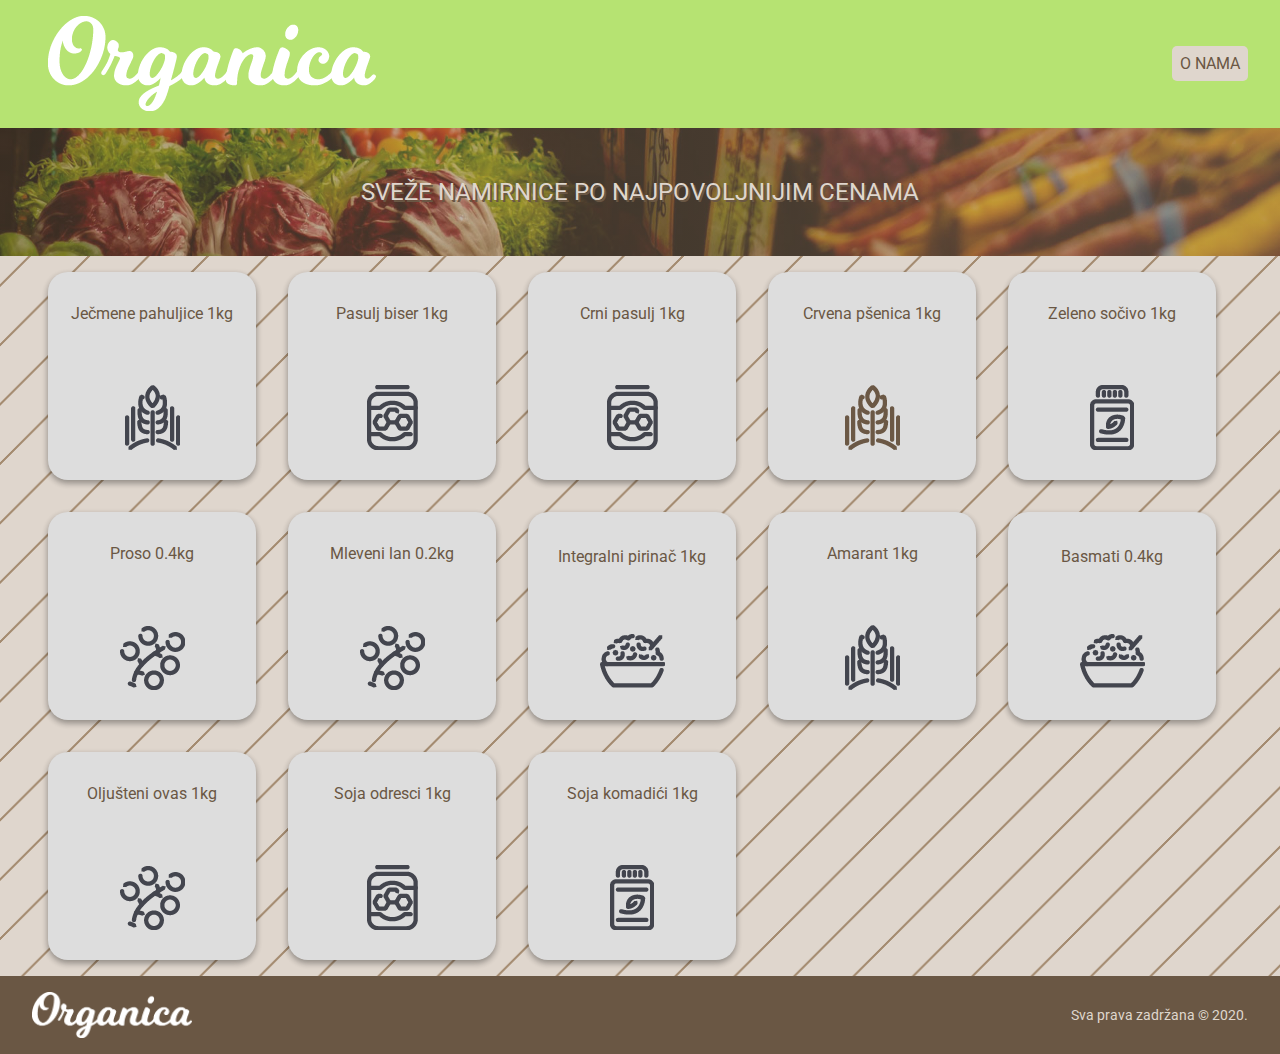
==== index.html @ 47055739 "[js] Adding items to shop. cart" ====
<!DOCTYPE html>
<html lang="en">

<head>
    <meta charset="UTF-8">
    <meta name="viewport" content="width=device-width, initial-scale=1.0">
    <link href="https://fonts.googleapis.com/css2?family=Roboto:wght@400&display=swap" rel="stylesheet">
    <link rel="stylesheet" href="style.css">
    <title>Organica Shop</title>
</head>

<body>
    <header>
        <div class="container">
            <div class="container-header">
                <div class="logo-wrapper">
                    <img src="img/organica_logo.png" alt="Organica logotype" class="logo">
                </div>
                <nav>
                    <ul>
                        <li><a href="about.html">O nama</a></li>
                        <!-- <li><a href="contact.html">Kontakt</a></li> -->
                    </ul>
                </nav>
            </div>
        </div>
    </header>
    <section class="hero">
        <div class="container">
            <div class="center">
                <h2 class="hero-title">Sveže namirnice po najpovoljnijim cenama</h2>
            </div>
        </div>
    </section>
    <section class="shopping-cart">
        <div class="container">
            <div class="flex-wrapper">

                <!--<div class="flex-wrapper-item">
                    <p class="flex-wrapper-text">Ječmene pahuljice 1kg</p>
                     <div class="item-count">
                        <div class="minus">
                            <p>-</p>
                        </div>
                        <p class="flex-wrapper-count">0</p>
                        <div class="plus">
                            <p>+</p>
                        </div>
                    </div> 
                </div>

                <div class="flex-wrapper-item">
                    <p class="flex-wrapper-text">Pasulj biser 1kg</p>
                    <div class="item-count">
                        <div class="minus">
                            <p>-</p>
                        </div>
                        <p class="flex-wrapper-count">0</p>
                        <div class="plus">
                            <p>+</p>
                        </div>
                    </div>
                </div>-->

            </div>
        </div>
    </section>
    <main>
        <div class="container">
            <div class="grid-row">
                <div class="grid-item" data-action="ADD_TO_CART">
                    <div class="grid-item-wrapper">
                        <p>Ječmene pahuljice 1kg</p>
                        <img src="img/zito.png" alt="food icon">
                    </div>
                </div>
                <div class="grid-item" data-action="ADD_TO_CART">
                    <div class="grid-item-wrapper">
                        <p>Pasulj biser 1kg</p>
                        <img src="img/tegla.png" alt="food icon">
                    </div>
                </div>
                <div class="grid-item" data-action="ADD_TO_CART">
                    <div class="grid-item-wrapper">
                        <p>Crni pasulj 1kg</p>
                        <img src="img/tegla.png" alt="food icon">
                    </div>
                </div>
                <div class="grid-item" data-action="ADD_TO_CART">
                    <div class="grid-item-wrapper">
                        <p>Crvena pšenica 1kg</p>
                        <img src="img/zito2.png" alt="food icon">
                    </div>
                </div>
                <div class="grid-item" data-action="ADD_TO_CART">
                    <div class="grid-item-wrapper">
                        <p>Zeleno sočivo 1kg</p>
                        <img src="img/tegla2.png" alt="food icon">
                    </div>
                </div>
                <div class="grid-item" data-action="ADD_TO_CART">
                    <div class="grid-item-wrapper">
                        <p>Proso 0.4kg</p>
                        <img src="img/zrnevlje.png" alt="food icon">
                    </div>
                </div>
                <div class="grid-item" data-action="ADD_TO_CART">
                    <div class="grid-item-wrapper">
                        <p>Mleveni lan 0.2kg</p>
                        <img src="img/zrnevlje.png" alt="food icon">
                    </div>
                </div>
                <div class="grid-item" data-action="ADD_TO_CART">
                    <div class="grid-item-wrapper">
                        <p>Integralni pirinač 1kg</p>
                        <img src="img/pirinac.png" alt="food icon">
                    </div>
                </div>
                <div class="grid-item" data-action="ADD_TO_CART">
                    <div class="grid-item-wrapper">
                        <p>Amarant 1kg</p>
                        <img src="img/zito.png" alt="food icon">
                    </div>
                </div>
                <div class="grid-item" data-action="ADD_TO_CART">
                    <div class="grid-item-wrapper">
                        <p>Basmati 0.4kg</p>
                        <img src="img/pirinac.png" alt="food icon">
                    </div>
                </div>
                <div class="grid-item" data-action="ADD_TO_CART">
                    <div class="grid-item-wrapper">
                        <p>Oljušteni ovas 1kg</p>
                        <img src="img/zrnevlje.png" alt="food icon">
                    </div>
                </div>
                <div class="grid-item" data-action="ADD_TO_CART">
                    <div class="grid-item-wrapper">
                        <p>Soja odresci 1kg</p>
                        <img src="img/tegla.png" alt="food icon">
                    </div>
                </div>
                <div class="grid-item" data-action="ADD_TO_CART">
                    <div class="grid-item-wrapper">
                        <p>Soja komadići 1kg</p>
                        <img src="img/tegla2.png" alt="food icon">
                    </div>
                </div>

            </div>
        </div>
    </main>
    <footer>
        <div class="container">
            <div class="flex justify-between align-center">
                <div class="logo-wrapper-footer">
                    <img src="img/organica_logo.png" alt="Organica logotype" class="logo">
                </div>
                <p class="text-footer">Sva prava zadržana &copy; 2020.</p>
            </div>
        </div>
    </footer>
    <script src="main.js"></script>
</body>

</html>
---- style.css ----
:root {
    --primary-color: hsl(84, 67%, 77%);
    --primary-color-dark: hsl(84, 67%, 67%);
    --primary-color-light: #e2f4c8;

    --secondary-color: hsl(31, 22%, 44%);
    --secondary-color-dark: #6a5744;
    --secondary-color-light: #a48b70;
    --secondary-color-ultralight: hsl(30, 22%, 84%);
}

/* * * * * */
/*  RESET  */
/* * * * * */

/* Box sizing rules */
*,
*::before,
*::after {
  box-sizing: border-box;
}

/* Remove default padding */
ul[class],
ol[class] {
  padding: 0;
}

/* Remove default margin */
body,
h1,
h2,
h3,
h4,
p,
ul[class],
ol[class],
li,
figure,
figcaption,
blockquote,
dl,
dd {
  margin: 0;
}

/* Set core body defaults */
body {
  min-height: 100vh;
  scroll-behavior: smooth;
  text-rendering: optimizeSpeed;
  line-height: 1.5;
}

/* Make images easier to work with */
img {
  max-width: 100%;
  width:100%;
  display: block;
}

/* Inherit fonts for inputs and buttons */
input,
button,
textarea,
select {
  font: inherit;
}


/* * * * * */
/*  HELPER */
/* * * * * */

body{
    font-family: 'Roboto', sans-serif;
}

.container{
    max-width: 1350px;
    /* border: 1px solid red; */
    margin: 0 auto;
    padding: 0 2rem;
}

.flex{
    display: flex;
    
}

.justify-between{
    justify-content: space-between;
    
}

.align-center{
    align-items: center;
}

.center{
    display: flex;
    justify-content: center;
    align-items: center;
    /* border: 1px solid yellow; */
    height: 8rem;
}

/* * * * * */
/*  HEADER */
/* * * * * */

header{
    background-color: var(--primary-color-dark);
    height: 8rem;
}

.container-header{
    display: flex;
    justify-content: space-between;
    align-items: center;
}

.logo-wrapper{
    /* border: 1px solid green; */
    padding: 1rem;
}

ul{
    display: flex;
    justify-content: space-between;
    list-style-type: none;
}

li{
    text-transform: uppercase;
    color: var(--secondary-color-dark);
}

li + li{
    margin: 0 2rem;
}

nav li a{
    text-decoration: none;
    color: var(--secondary-color-dark);
    background-color: var(--secondary-color-ultralight);
    padding: .5rem;
    border-radius: 5px;
}

nav li a:hover{
    background-color: var(--primary-color-light);
}

.hero{
    background: linear-gradient(to right, hsla(31,22%,34%,.5), hsla(31,22%,54%,.5)), url(img/hero.jpg) no-repeat bottom center;
    background-size: cover;
    height: 8rem;
}

.hero-title{
    color: var(--secondary-color-ultralight);
    text-shadow: 2px 2px var(--secondary-color-dark);
    /* font-family: Roboto, sans-serif; */
    font-weight: 400;
    text-transform: uppercase;
}

@media(max-width: 750px) {
    header{
        height: 7rem;
    }

    .container-header{
        display: flex;
        flex-direction: column;
        align-items: center;
    }
    
    .logo-wrapper{
        /* border: 1px solid green; */
        width: 12rem;
        padding: 0rem;
        padding-top: 0.5rem;
    }

    ul{
        /* border: 1px solid black; */
        margin: 0;
        padding-top: 1rem;
    }
  }

/* * * * * */
/*  CART */
/* * * * * */

.shopping-cart{
    background-color: var(--secondary-color-dark);
    color: var(--secondary-color-dark);
}

.flex-wrapper{
    display: flex;
    flex-direction: column;
}

.flex-wrapper-item{
    background-color: var(--secondary-color-ultralight);
    height: 3rem;
    border-radius: 10px;
    margin: .5rem 0;
    padding: 0 1rem;

    display: flex;
    justify-content: space-between;
    align-items: center;

    /* white-space: nowrap; */
    overflow: hidden;
    text-overflow: ellipsis;
}

/* .flex-wrapper-item + .flex-wrapper-item{
    margin-bottom: .5rem;
} */

.flex-wrapper-text{
    flex: 1 1 auto;    
}

.item-count{
    flex: 0 0 6em;
    display: flex;
    justify-content: space-around;
    align-items: center;
    /* border: 1px solid red; */
    border-radius: 5px;
    padding: .25rem 0;
    width: 8rem;
}

.minus, .plus{
    background-color: var(--secondary-color-light);
    width: 2rem;
    height: 2rem;
    border-radius: 50%;
    display: flex;
    align-items: center;
    justify-content: center;
    font-weight: bold;
    color: var(--secondary-color-ultralight);
}


/* * * * * */
/*  MAIN */
/* * * * * */

main{
    background-image: linear-gradient(135deg, #dfd6cd 23.81%, #a48b70 23.81%, #a48b70 26.19%, #dfd6cd 26.19%, #dfd6cd 50%, #dfd6cd 50%, #dfd6cd 73.81%, #a48b70 73.81%, #a48b70 76.19%, #dfd6cd 76.19%, #dfd6cd 100%);
    background-size: 59.40px 59.40px;

}


.grid-row{
    /* border: 1px solid green; */
    display: flex;
    flex-flow: row wrap;
    justify-content: flex-start;
}

.grid-item{
    /* border: 1px solid orange; */
    height: 15rem;
    width: 15rem;   
    padding: 1rem;
    box-sizing: border-box;
}

.grid-item p,
.grid-item img{
    pointer-events: none;
}

.grid-item-wrapper{
    /* border: 1px solid purple; */
    box-sizing: initial;
    background: #ddd;
    margin: 0;
    height: 100%;
    width: 100%;
    border-radius: 20px;
    overflow: hidden;
    display: flex;
    flex-direction: column;
    justify-content: space-around;
    align-items: center;
    box-shadow: 0 3px 6px rgba(0,0,0,0.16), 0 3px 6px rgba(0,0,0,0.23);
    color: var(--secondary-color-dark);
}

.grid-item-wrapper img{
    width: auto;
}

.grid-item-wrapper:hover{
    box-shadow: 0 14px 28px rgba(0,0,0,0.25), 0 10px 10px rgba(0,0,0,0.22);
    transition: all 0.3s cubic-bezier(.25,.8,.25,1);
}


/* * * * * */
/*  FOOTER */
/* * * * * */

footer{
    background-color: var(--secondary-color-dark);
    padding: 1rem 0;
}

.logo-wrapper-footer{
    width: 10rem;
}

.text-footer{
    font-size: .85rem;
    color: var(--secondary-color-ultralight)
}

@media(max-width: 750px) {
    .logo-wrapper-footer{
        width: 8rem;
    }

    .text-footer{
        font-size: .7rem;
    }
  }



/* * * * * * * */
/*  ABOUT PAGE */
/* * * * * * * */

.about{
    color: var(--secondary-color-dark);
    padding: 2rem 0;
}

.about p{
    padding-top: 1rem
}

.container-wrapper{
    background-color: var(--primary-color-light);
    padding: 2rem;
    border-radius: 20px;
}

.columns{
    columns: 2;
    column-gap: 4rem;
}

.columns-link{
    color: var(--secondary-color-dark);
    font-weight: bold;
}

.columns-link:hover{
    text-decoration: none;
}

.columns-link:visited{
    color: var(--secondary-color-dark);
    font-weight: normal;
}

hr{
    border: 1px solid var(--secondary-color-dark);
    margin: 4rem 0;
}
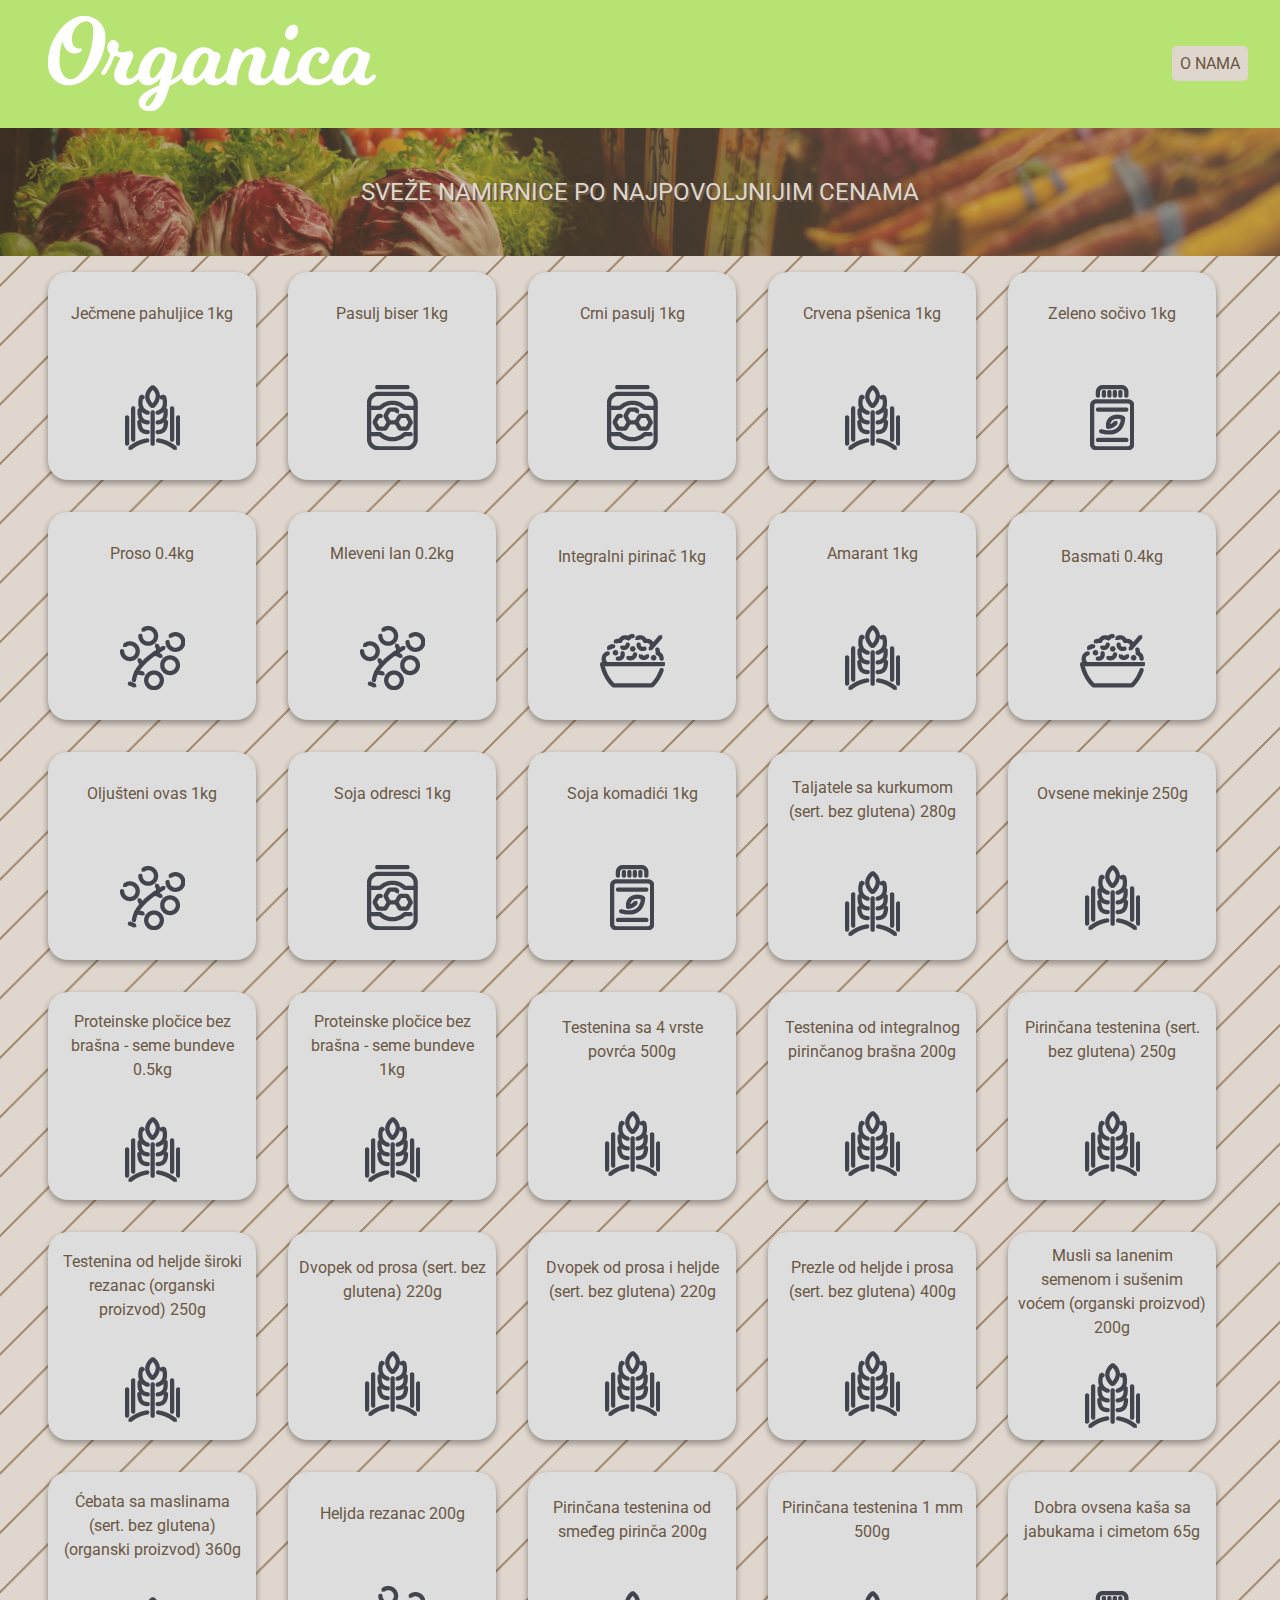
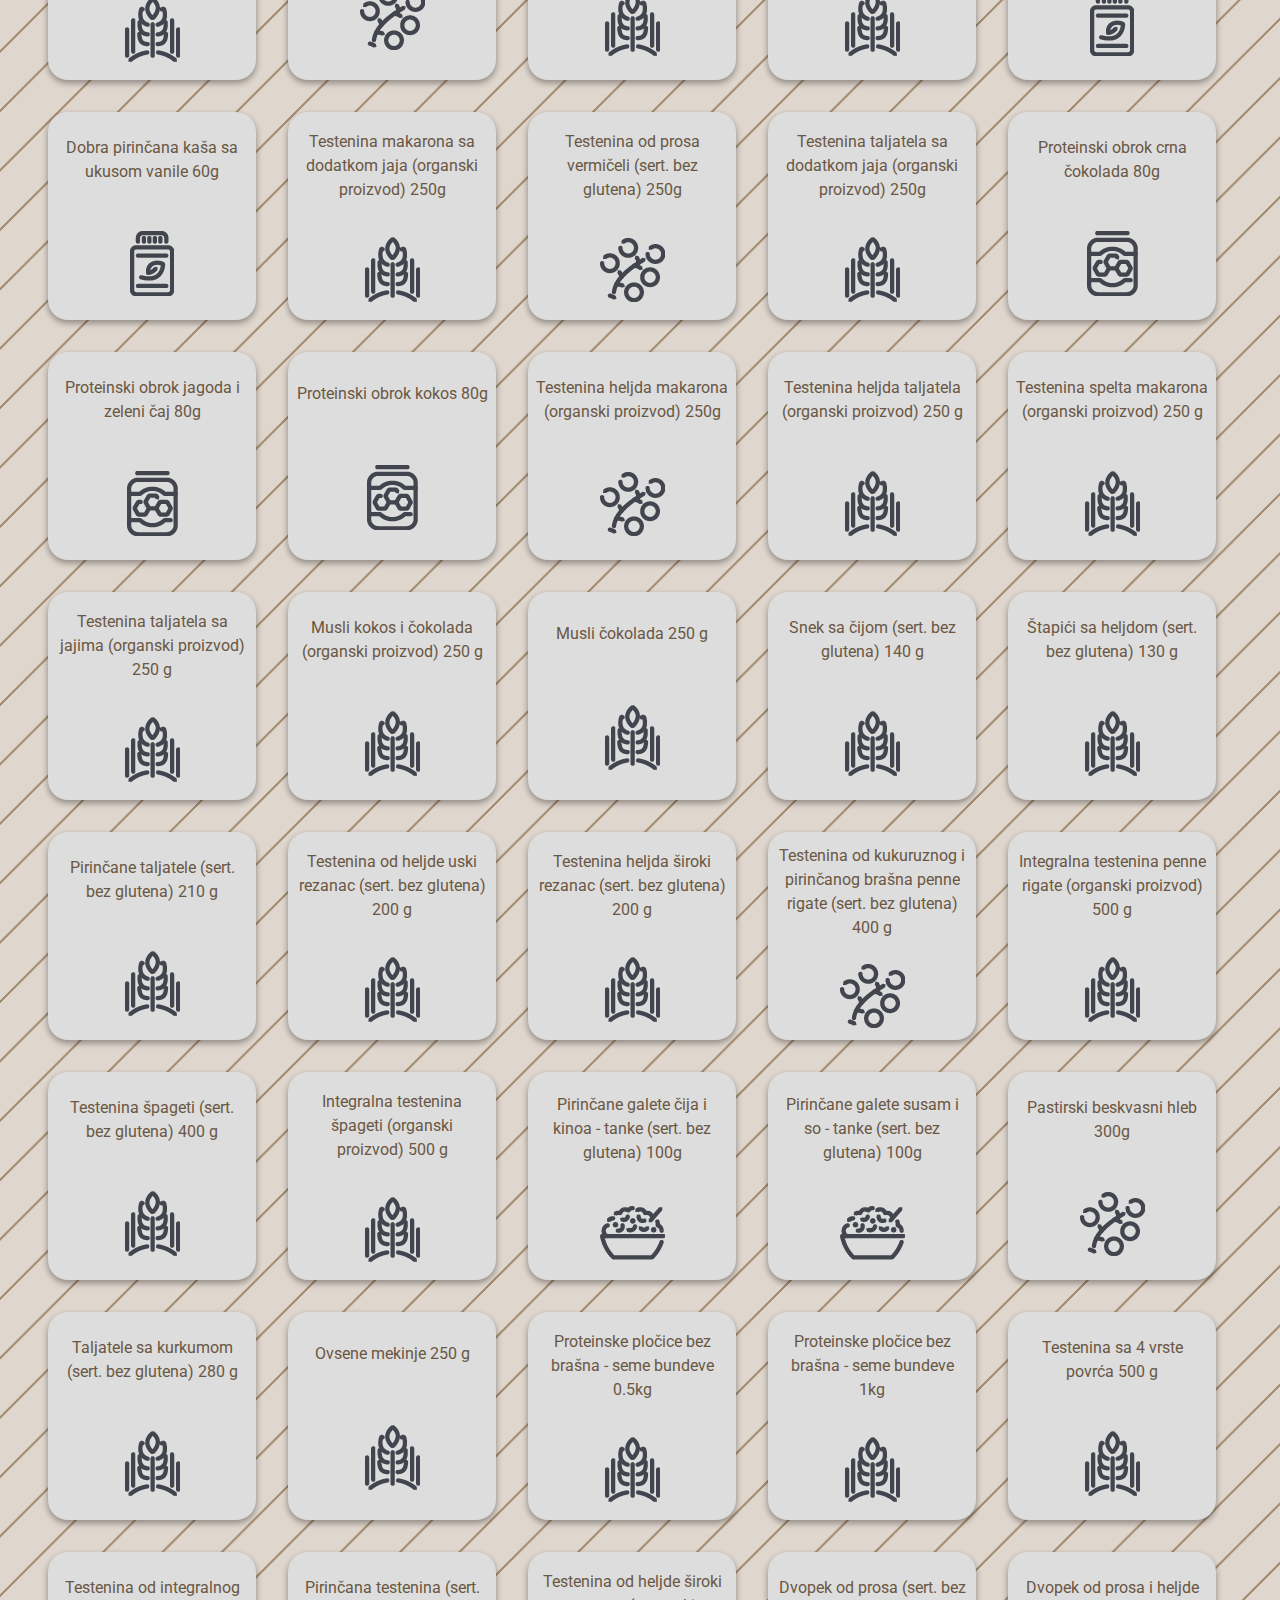
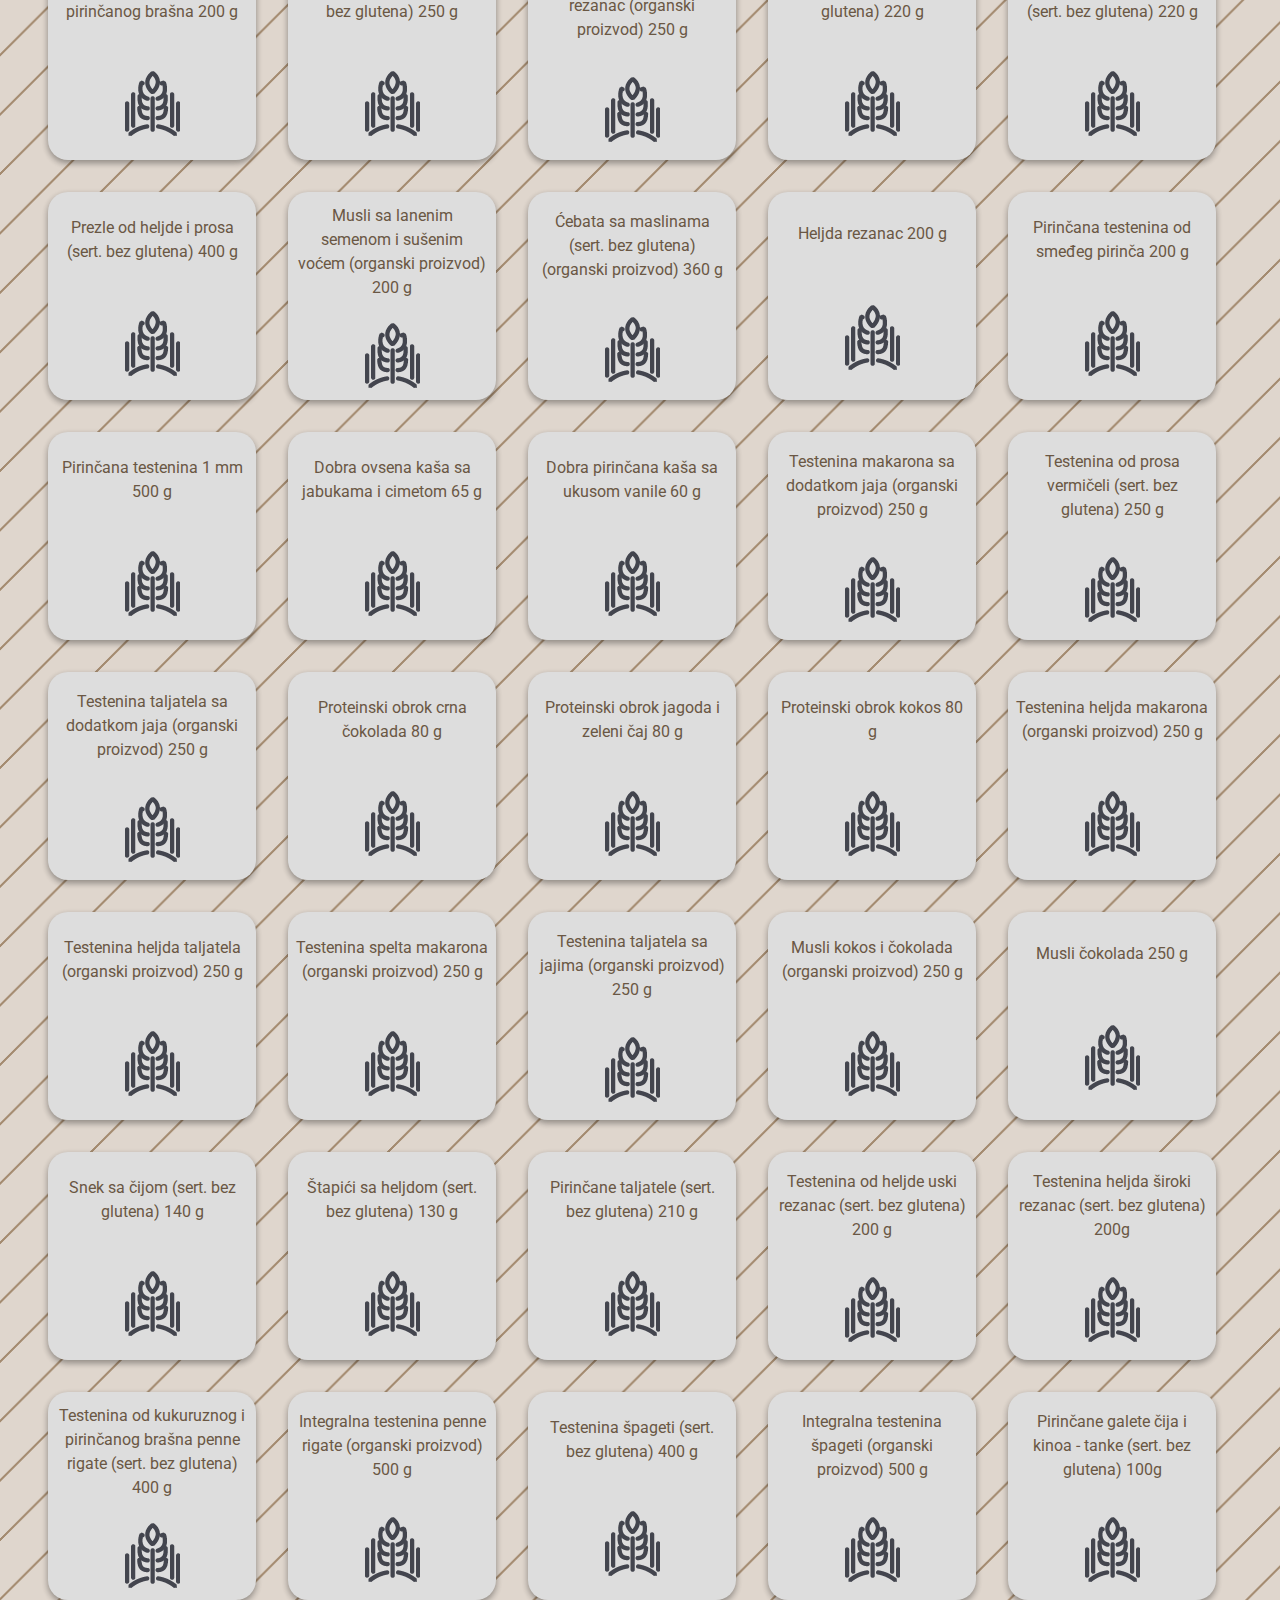
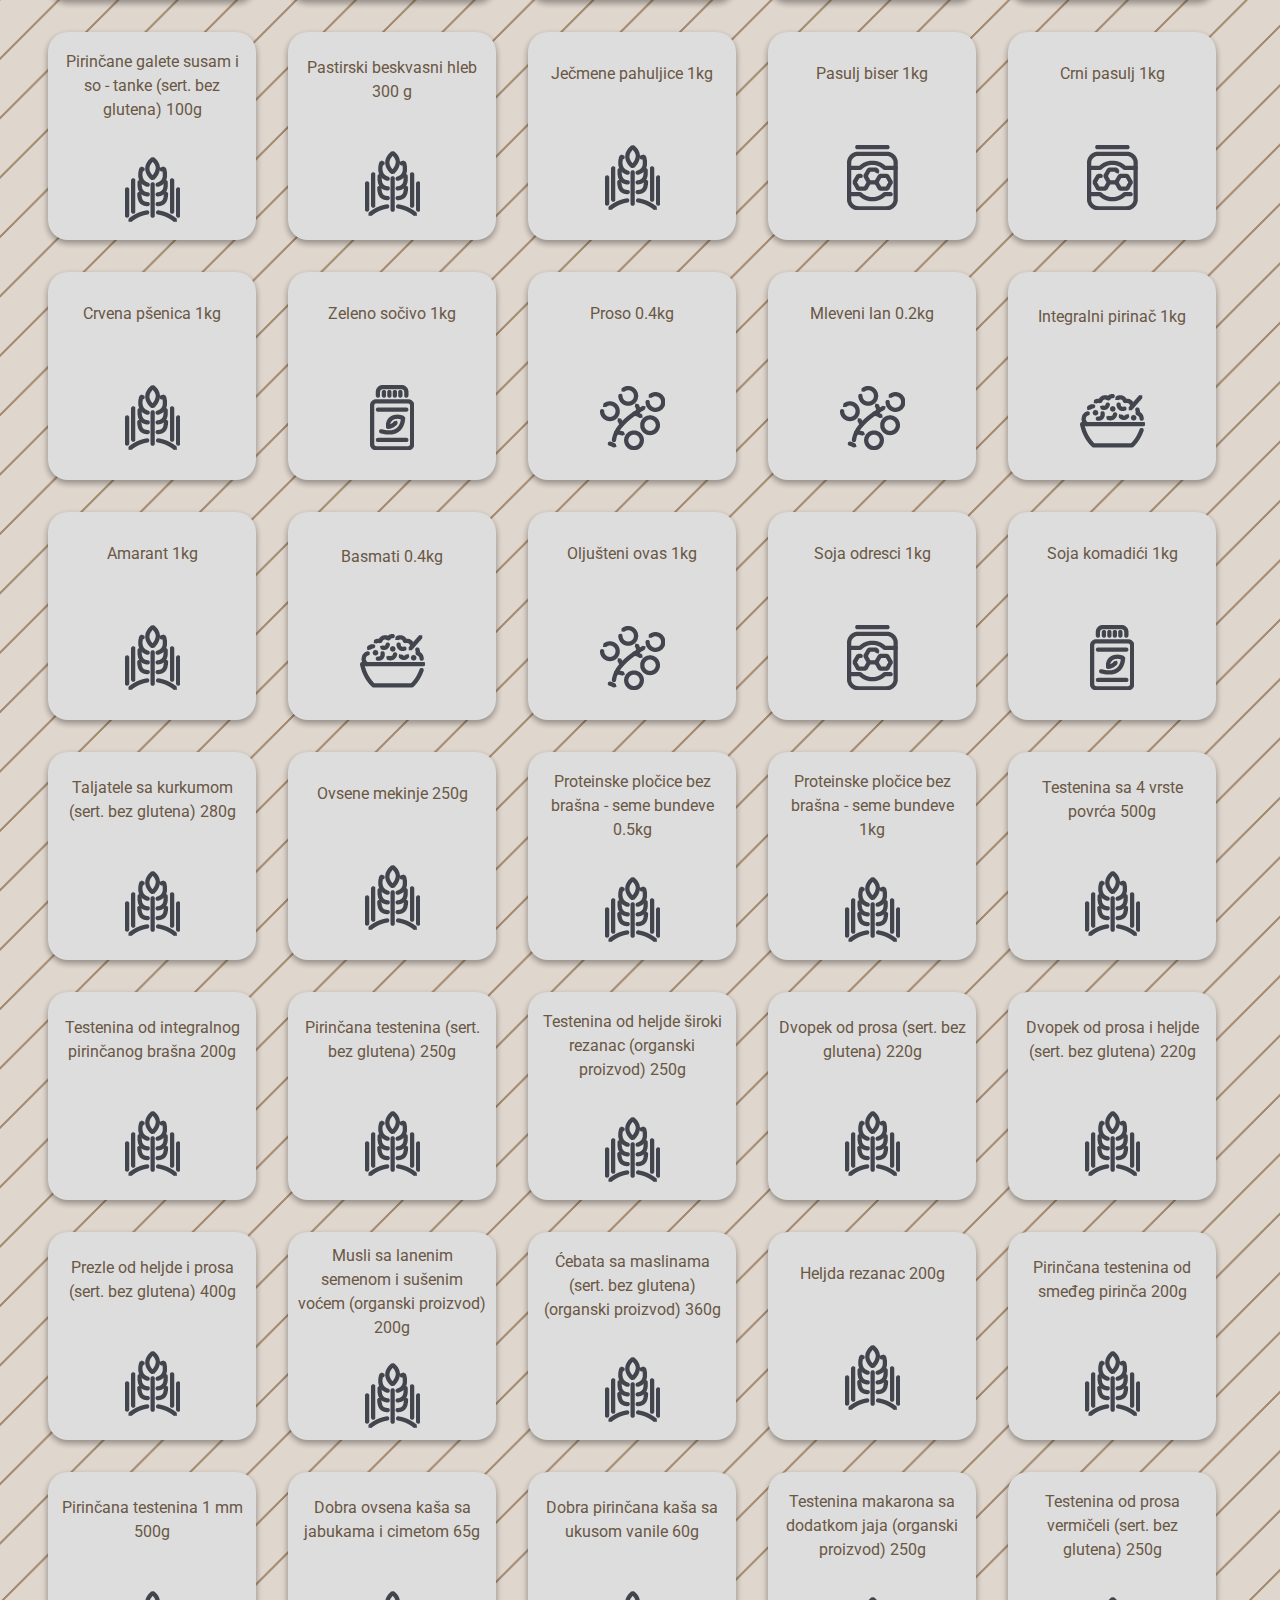
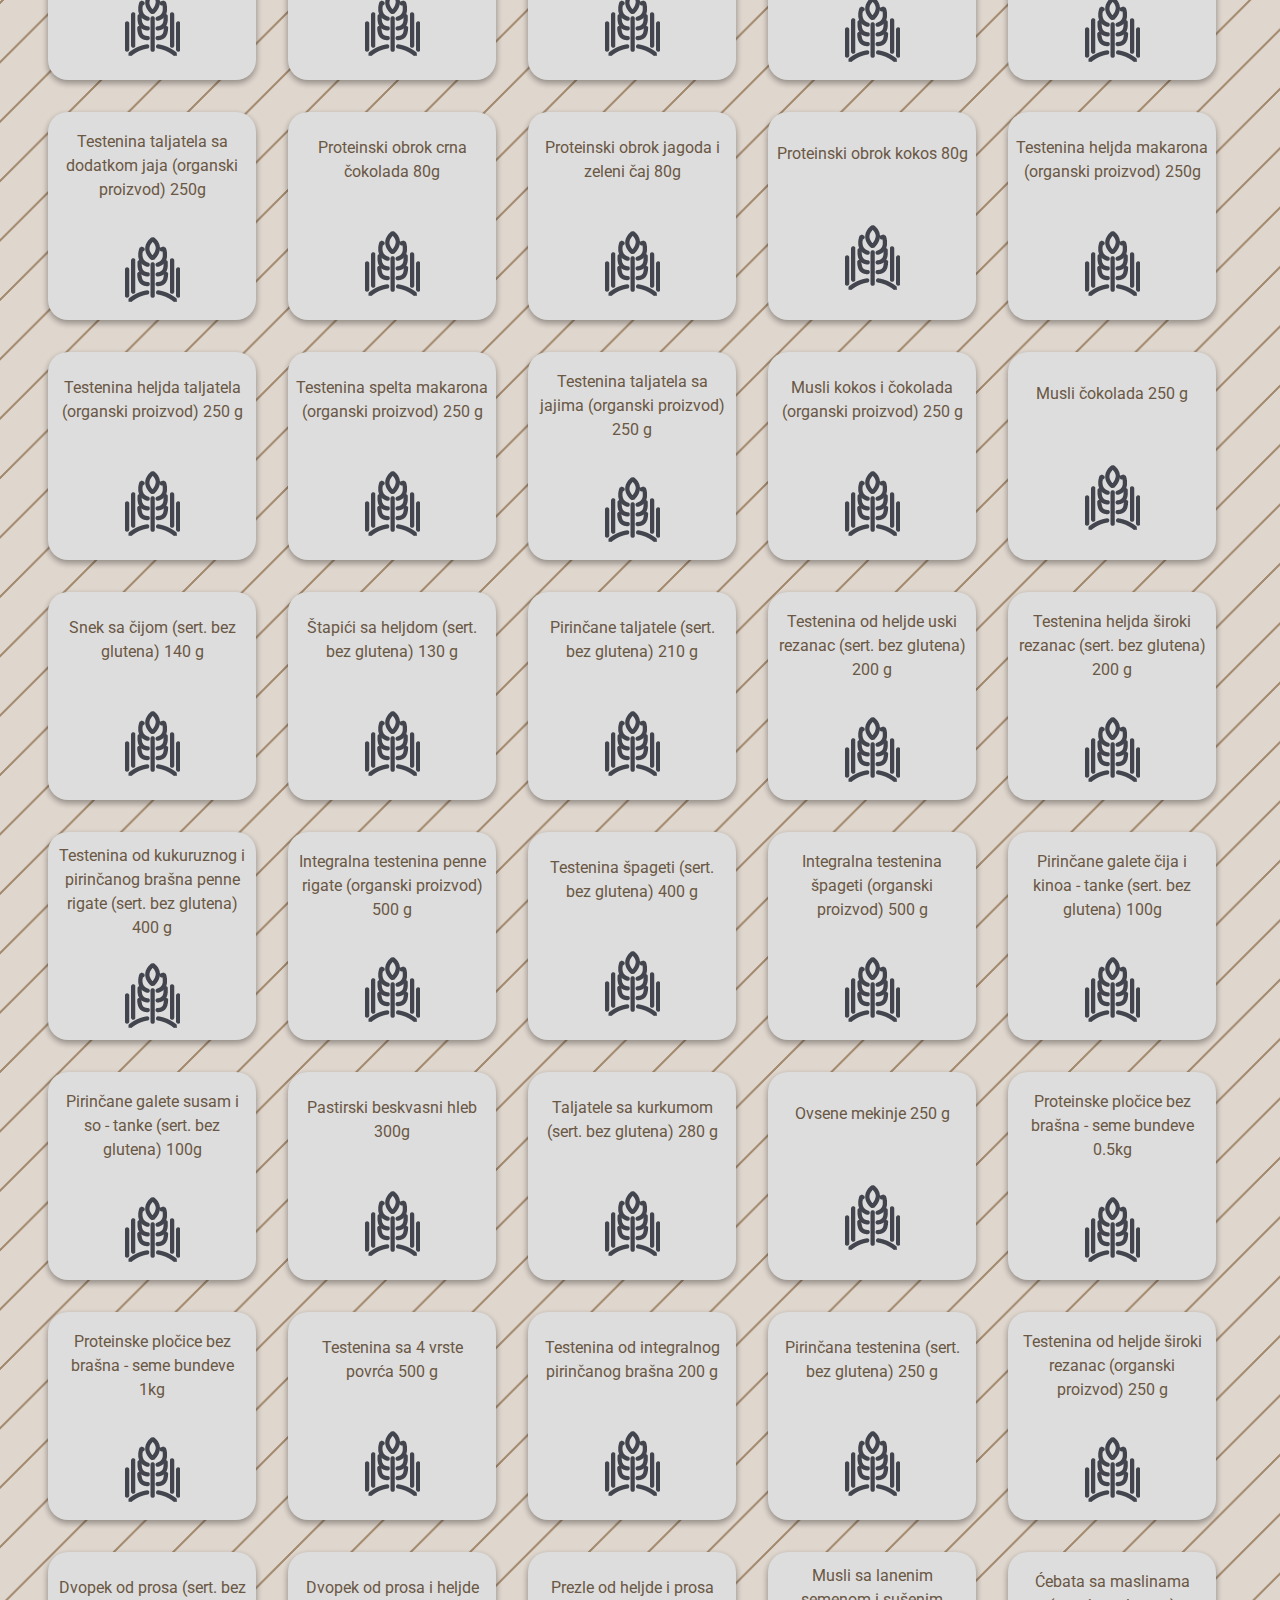
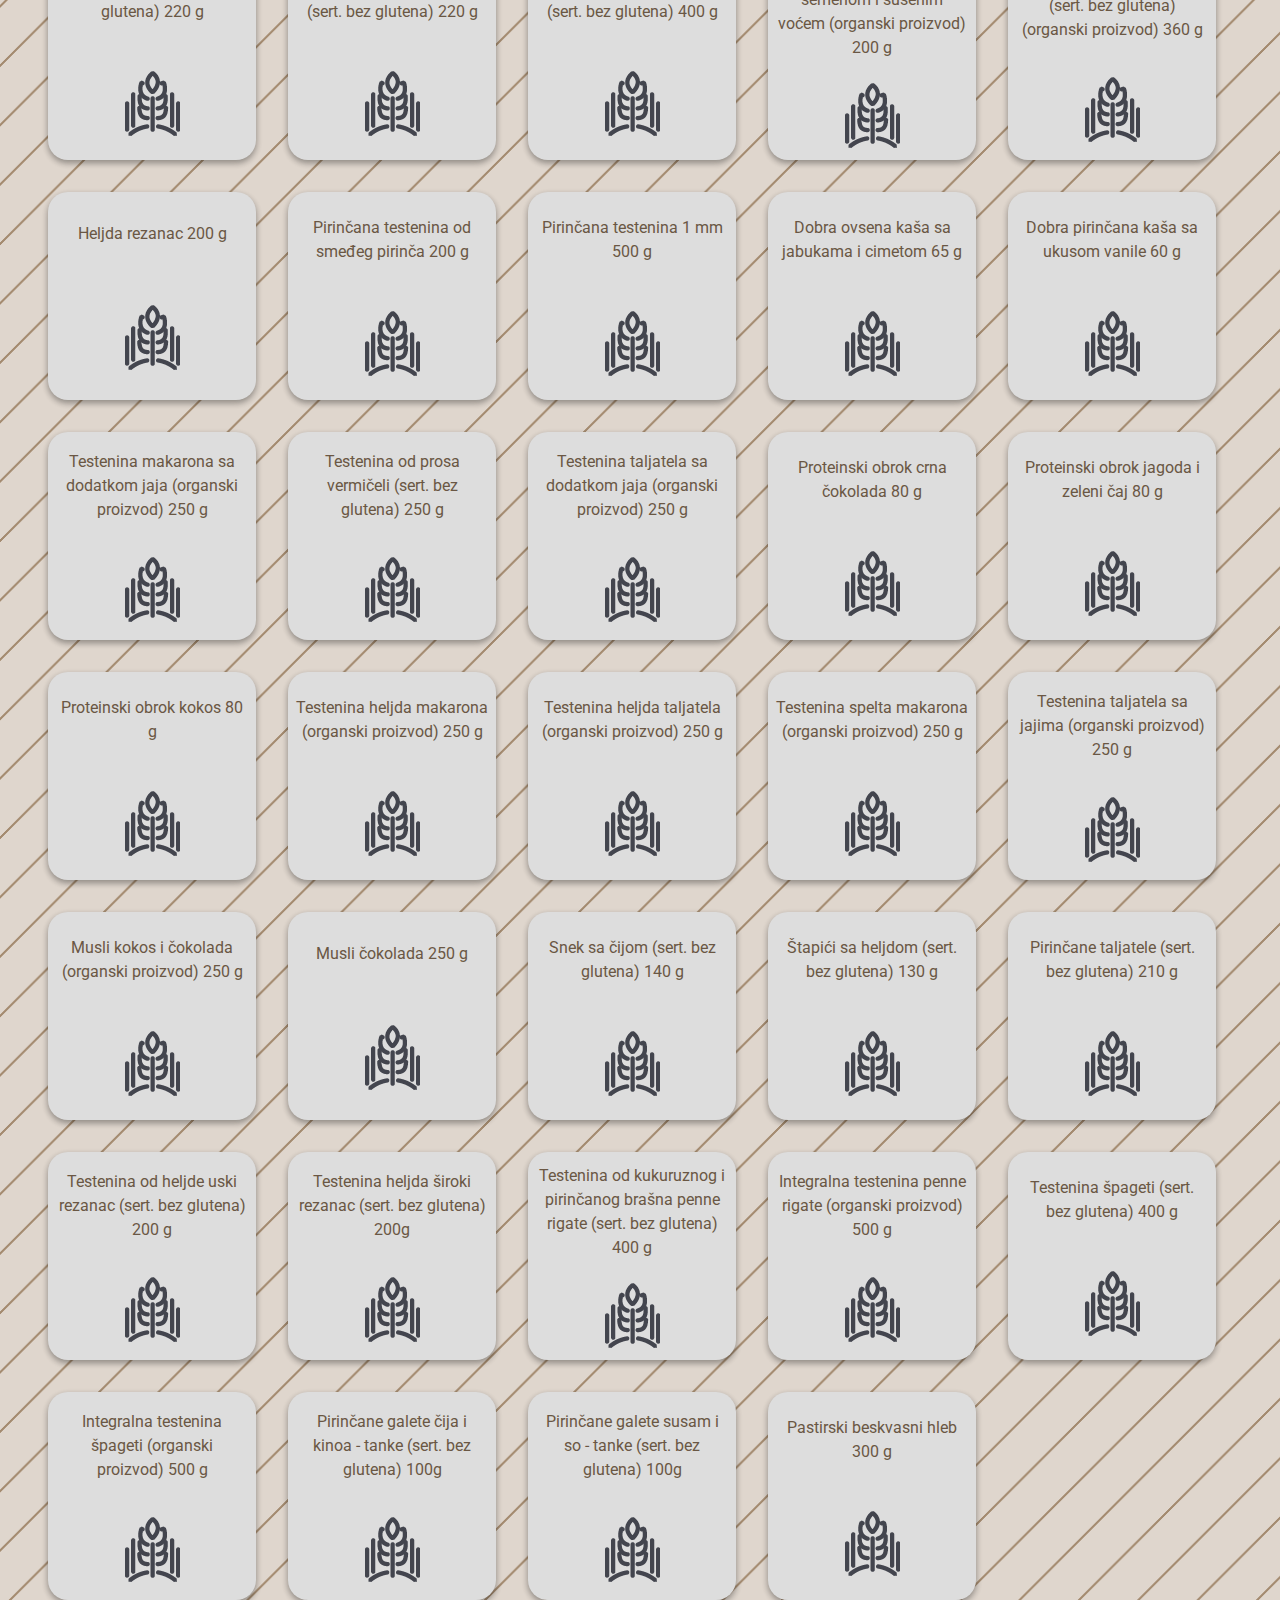
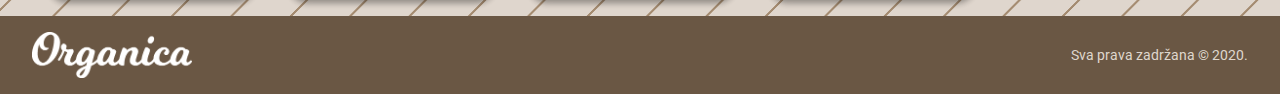
==== commit e8a7b8ae: "html Add items" ====
--- a/index.html
+++ b/index.html
@@ -47,19 +47,6 @@
                             <p>+</p>
                         </div>
                     </div> 
-                </div>
-
-                <div class="flex-wrapper-item">
-                    <p class="flex-wrapper-text">Pasulj biser 1kg</p>
-                    <div class="item-count">
-                        <div class="minus">
-                            <p>-</p>
-                        </div>
-                        <p class="flex-wrapper-count">0</p>
-                        <div class="plus">
-                            <p>+</p>
-                        </div>
-                    </div>
                 </div>-->
 
             </div>
@@ -89,7 +76,7 @@
                 <div class="grid-item" data-action="ADD_TO_CART">
                     <div class="grid-item-wrapper">
                         <p>Crvena pšenica 1kg</p>
-                        <img src="img/zito2.png" alt="food icon">
+                        <img src="img/zito.png" alt="food icon">
                     </div>
                 </div>
                 <div class="grid-item" data-action="ADD_TO_CART">
@@ -144,6 +131,1367 @@
                     <div class="grid-item-wrapper">
                         <p>Soja komadići 1kg</p>
                         <img src="img/tegla2.png" alt="food icon">
+                    </div>
+                </div>
+
+                <div class="grid-item" data-action="ADD_TO_CART">
+                    <div class="grid-item-wrapper">
+                        <p>Taljatele sa kurkumom (sert. bez glutena) 280g</p>
+                        <img src="img/zito.png" alt="food icon">
+                    </div>
+                </div>
+
+                <div class="grid-item" data-action="ADD_TO_CART">
+                    <div class="grid-item-wrapper">
+                        <p>Ovsene mekinje 250g</p>
+                        <img src="img/zito.png" alt="food icon">
+                    </div>
+                </div>
+
+                <div class="grid-item" data-action="ADD_TO_CART">
+                    <div class="grid-item-wrapper">
+                        <p>Proteinske pločice bez brašna - seme bundeve 0.5kg</p>
+                        <img src="img/zito.png" alt="food icon">
+                    </div>
+                </div>
+
+                <div class="grid-item" data-action="ADD_TO_CART">
+                    <div class="grid-item-wrapper">
+                        <p>Proteinske pločice bez brašna - seme bundeve 1kg</p>
+                        <img src="img/zito.png" alt="food icon">
+                    </div>
+                </div>
+
+                <div class="grid-item" data-action="ADD_TO_CART">
+                    <div class="grid-item-wrapper">
+                        <p>Testenina sa 4 vrste povrća 500g</p>
+                        <img src="img/zito.png" alt="food icon">
+                    </div>
+                </div>
+
+                <div class="grid-item" data-action="ADD_TO_CART">
+                    <div class="grid-item-wrapper">
+                        <p>Testenina od integralnog pirinčanog brašna 200g</p>
+                        <img src="img/zito.png" alt="food icon">
+                    </div>
+                </div>
+
+                <div class="grid-item" data-action="ADD_TO_CART">
+                    <div class="grid-item-wrapper">
+                        <p>Pirinčana testenina (sert. bez glutena) 250g</p>
+                        <img src="img/zito.png" alt="food icon">
+                    </div>
+                </div>
+
+                <div class="grid-item" data-action="ADD_TO_CART">
+                    <div class="grid-item-wrapper">
+                        <p>Testenina od heljde široki rezanac (organski proizvod) 250g</p>
+                        <img src="img/zito.png" alt="food icon">
+                    </div>
+                </div>
+
+                <div class="grid-item" data-action="ADD_TO_CART">
+                    <div class="grid-item-wrapper">
+                        <p>Dvopek od prosa (sert. bez glutena) 220g</p>
+                        <img src="img/zito.png" alt="food icon">
+                    </div>
+                </div>
+
+                <div class="grid-item" data-action="ADD_TO_CART">
+                    <div class="grid-item-wrapper">
+                        <p>Dvopek od prosa i heljde (sert. bez glutena) 220g</p>
+                        <img src="img/zito.png" alt="food icon">
+                    </div>
+                </div>
+
+                <div class="grid-item" data-action="ADD_TO_CART">
+                    <div class="grid-item-wrapper">
+                        <p>Prezle od heljde i prosa (sert. bez glutena) 400g</p>
+                        <img src="img/zito.png" alt="food icon">
+                    </div>
+                </div>
+
+                <div class="grid-item" data-action="ADD_TO_CART">
+                    <div class="grid-item-wrapper">
+                        <p>Musli sa lanenim semenom i sušenim voćem (organski proizvod) 200g</p>
+                        <img src="img/zito.png" alt="food icon">
+                    </div>
+                </div>
+
+                <div class="grid-item" data-action="ADD_TO_CART">
+                    <div class="grid-item-wrapper">
+                        <p>Ćebata sa maslinama (sert. bez glutena) (organski proizvod) 360g</p>
+                        <img src="img/zito.png" alt="food icon">
+                    </div>
+                </div>
+
+                <div class="grid-item" data-action="ADD_TO_CART">
+                    <div class="grid-item-wrapper">
+                        <p>Heljda rezanac 200g</p>
+                        <img src="img/zrnevlje.png" alt="food icon">
+                    </div>
+                </div>
+
+                <div class="grid-item" data-action="ADD_TO_CART">
+                    <div class="grid-item-wrapper">
+                        <p>Pirinčana testenina od smeđeg pirinča 200g</p>
+                        <img src="img/zito.png" alt="food icon">
+                    </div>
+                </div>
+
+                <div class="grid-item" data-action="ADD_TO_CART">
+                    <div class="grid-item-wrapper">
+                        <p>Pirinčana testenina 1 mm 500g</p>
+                        <img src="img/zito.png" alt="food icon">
+                    </div>
+                </div>
+
+                <div class="grid-item" data-action="ADD_TO_CART">
+                    <div class="grid-item-wrapper">
+                        <p>Dobra ovsena kaša sa jabukama i cimetom 65g</p>
+                        <img src="img/tegla2.png" alt="food icon">
+                    </div>
+                </div>
+
+                <div class="grid-item" data-action="ADD_TO_CART">
+                    <div class="grid-item-wrapper">
+                        <p>Dobra pirinčana kaša sa ukusom vanile 60g</p>
+                        <img src="img/tegla2.png" alt="food icon">
+                    </div>
+                </div>
+
+                <div class="grid-item" data-action="ADD_TO_CART">
+                    <div class="grid-item-wrapper">
+                        <p>Testenina makarona sa dodatkom jaja (organski proizvod) 250g</p>
+                        <img src="img/zito.png" alt="food icon">
+                    </div>
+                </div>
+
+
+                <div class="grid-item" data-action="ADD_TO_CART">
+                    <div class="grid-item-wrapper">
+                        <p>Testenina od prosa vermičeli (sert. bez glutena) 250g</p>
+                        <img src="img/zrnevlje.png" alt="food icon">
+                    </div>
+                </div>
+
+                <div class="grid-item" data-action="ADD_TO_CART">
+                    <div class="grid-item-wrapper">
+                        <p>Testenina taljatela sa dodatkom jaja (organski proizvod) 250g</p>
+                        <img src="img/zito.png" alt="food icon">
+                    </div>
+                </div>
+
+                <div class="grid-item" data-action="ADD_TO_CART">
+                    <div class="grid-item-wrapper">
+                        <p>Proteinski obrok crna čokolada 80g</p>
+                        <img src="img/tegla.png" alt="food icon">
+                    </div>
+                </div>
+
+                <div class="grid-item" data-action="ADD_TO_CART">
+                    <div class="grid-item-wrapper">
+                        <p>Proteinski obrok jagoda i zeleni čaj 80g</p>
+                        <img src="img/tegla.png" alt="food icon">
+                    </div>
+                </div>
+
+                <div class="grid-item" data-action="ADD_TO_CART">
+                    <div class="grid-item-wrapper">
+                        <p>Proteinski obrok kokos 80g</p>
+                        <img src="img/tegla.png" alt="food icon">
+                    </div>
+                </div>
+
+                <div class="grid-item" data-action="ADD_TO_CART">
+                    <div class="grid-item-wrapper">
+                        <p>Testenina heljda makarona (organski proizvod) 250g</p>
+                        <img src="img/zrnevlje.png" alt="food icon">
+                    </div>
+                </div>
+
+                <div class="grid-item" data-action="ADD_TO_CART">
+                    <div class="grid-item-wrapper">
+                        <p>Testenina heljda taljatela (organski proizvod) 250 g
+                        </p>
+                        <img src="img/zito.png" alt="food icon">
+                    </div>
+                </div>
+
+                <div class="grid-item" data-action="ADD_TO_CART">
+                    <div class="grid-item-wrapper">
+                        <p>Testenina spelta makarona (organski proizvod) 250 g
+                        </p>
+                        <img src="img/zito.png" alt="food icon">
+                    </div>
+                </div>
+
+                <div class="grid-item" data-action="ADD_TO_CART">
+                    <div class="grid-item-wrapper">
+                        <p>Testenina taljatela sa jajima (organski proizvod) 250 g
+                        </p>
+                        <img src="img/zito.png" alt="food icon">
+                    </div>
+                </div>
+
+                <div class="grid-item" data-action="ADD_TO_CART">
+                    <div class="grid-item-wrapper">
+                        <p>Musli kokos i čokolada (organski proizvod) 250 g
+                        </p>
+                        <img src="img/zito.png" alt="food icon">
+                    </div>
+
+                </div>
+                <div class="grid-item" data-action="ADD_TO_CART">
+                    <div class="grid-item-wrapper">
+                        <p>Musli čokolada 250 g</p>
+                        <img src="img/zito.png" alt="food icon">
+                    </div>
+                </div>
+
+                <div class="grid-item" data-action="ADD_TO_CART">
+                    <div class="grid-item-wrapper">
+                        <p>Snek sa čijom (sert. bez glutena) 140 g
+                        </p>
+                        <img src="img/zito.png" alt="food icon">
+                    </div>
+                </div>
+
+                <div class="grid-item" data-action="ADD_TO_CART">
+                    <div class="grid-item-wrapper">
+                        <p>Štapići sa heljdom (sert. bez glutena) 130 g
+                        </p>
+                        <img src="img/zito.png" alt="food icon">
+                    </div>
+                </div>
+
+                <div class="grid-item" data-action="ADD_TO_CART">
+                    <div class="grid-item-wrapper">
+                        <p>Pirinčane taljatele (sert. bez glutena) 210 g
+                        </p>
+                        <img src="img/zito.png" alt="food icon">
+                    </div>
+
+                </div>
+                <div class="grid-item" data-action="ADD_TO_CART">
+                    <div class="grid-item-wrapper">
+                        <p>Testenina od heljde uski rezanac (sert. bez glutena) 200 g
+                        </p>
+                        <img src="img/zito.png" alt="food icon">
+                    </div>
+
+                </div>
+                <div class="grid-item" data-action="ADD_TO_CART">
+                    <div class="grid-item-wrapper">
+                        <p>Testenina heljda široki rezanac (sert. bez glutena) 200 g
+                        </p>
+                        <img src="img/zito.png" alt="food icon">
+                    </div>
+
+                </div>
+                <div class="grid-item" data-action="ADD_TO_CART">
+                    <div class="grid-item-wrapper">
+                        <p>Testenina od kukuruznog i pirinčanog brašna penne rigate (sert. bez glutena) 400 g
+                        </p>
+                        <img src="img/zrnevlje.png" alt="food icon">
+                    </div>
+                </div>
+
+                <div class="grid-item" data-action="ADD_TO_CART">
+                    <div class="grid-item-wrapper">
+                        <p>Integralna testenina penne rigate (organski proizvod) 500 g
+                        </p>
+                        <img src="img/zito.png" alt="food icon">
+                    </div>
+
+                </div>
+                <div class="grid-item" data-action="ADD_TO_CART">
+                    <div class="grid-item-wrapper">
+                        <p>Testenina špageti (sert. bez glutena) 400 g
+                        </p>
+                        <img src="img/zito.png" alt="food icon">
+                    </div>
+
+                </div>
+                <div class="grid-item" data-action="ADD_TO_CART">
+                    <div class="grid-item-wrapper">
+                        <p>Integralna testenina špageti (organski proizvod) 500 g
+                        </p>
+                        <img src="img/zito.png" alt="food icon">
+                    </div>
+
+                </div>
+                <div class="grid-item" data-action="ADD_TO_CART">
+                    <div class="grid-item-wrapper">
+                        <p>Pirinčane galete čija i kinoa - tanke (sert. bez glutena) 100g</p>
+                        <img src="img/pirinac.png" alt="food icon">
+                    </div>
+                </div>
+
+                <div class="grid-item" data-action="ADD_TO_CART">
+                    <div class="grid-item-wrapper">
+                        <p>Pirinčane galete susam i so - tanke (sert. bez glutena) 100g</p>
+                        <img src="img/pirinac.png" alt="food icon">
+                    </div>
+                </div>
+
+                <div class="grid-item" data-action="ADD_TO_CART">
+                    <div class="grid-item-wrapper">
+                        <p>Pastirski beskvasni hleb 300g</p>
+                        <img src="img/zrnevlje.png" alt="food icon">
+                    </div>
+                </div>
+
+                <div class="grid-item" data-action="ADD_TO_CART">
+                    <div class="grid-item-wrapper">
+                        <p>Taljatele sa kurkumom (sert. bez glutena) 280 g</p>
+                        <img src="img/zito.png" alt="food icon">
+                    </div>
+                </div>
+
+                <div class="grid-item" data-action="ADD_TO_CART">
+                    <div class="grid-item-wrapper">
+                        <p>Ovsene mekinje 250 g
+                        </p>
+                        <img src="img/zito.png" alt="food icon">
+                    </div>
+                </div>
+
+                <div class="grid-item" data-action="ADD_TO_CART">
+                    <div class="grid-item-wrapper">
+                        <p>Proteinske pločice bez brašna - seme bundeve 0.5kg
+                        </p>
+                        <img src="img/zito.png" alt="food icon">
+                    </div>
+                </div>
+
+                <div class="grid-item" data-action="ADD_TO_CART">
+                    <div class="grid-item-wrapper">
+                        <p>Proteinske pločice bez brašna - seme bundeve 1kg
+                        </p>
+                        <img src="img/zito.png" alt="food icon">
+                    </div>
+                </div>
+
+                <div class="grid-item" data-action="ADD_TO_CART">
+                    <div class="grid-item-wrapper">
+                        <p>Testenina sa 4 vrste povrća 500 g
+                        </p>
+                        <img src="img/zito.png" alt="food icon">
+                    </div>
+                </div>
+
+                <div class="grid-item" data-action="ADD_TO_CART">
+                    <div class="grid-item-wrapper">
+                        <p>Testenina od integralnog pirinčanog brašna 200 g
+                        </p>
+                        <img src="img/zito.png" alt="food icon">
+                    </div>
+                </div>
+
+                <div class="grid-item" data-action="ADD_TO_CART">
+                    <div class="grid-item-wrapper">
+                        <p>Pirinčana testenina (sert. bez glutena) 250 g
+                        </p>
+                        <img src="img/zito.png" alt="food icon">
+                    </div>
+                </div>
+
+                <div class="grid-item" data-action="ADD_TO_CART">
+                    <div class="grid-item-wrapper">
+                        <p>Testenina od heljde široki rezanac (organski proizvod) 250 g
+                        </p>
+                        <img src="img/zito.png" alt="food icon">
+                    </div>
+                </div>
+
+                <div class="grid-item" data-action="ADD_TO_CART">
+                    <div class="grid-item-wrapper">
+                        <p>Dvopek od prosa (sert. bez glutena) 220 g
+                        </p>
+                        <img src="img/zito.png" alt="food icon">
+                    </div>
+                </div>
+
+                <div class="grid-item" data-action="ADD_TO_CART">
+                    <div class="grid-item-wrapper">
+                        <p>Dvopek od prosa i heljde (sert. bez glutena) 220 g
+                        </p>
+                        <img src="img/zito.png" alt="food icon">
+                    </div>
+                </div>
+
+                <div class="grid-item" data-action="ADD_TO_CART">
+                    <div class="grid-item-wrapper">
+                        <p>Prezle od heljde i prosa (sert. bez glutena) 400 g
+                        </p>
+                        <img src="img/zito.png" alt="food icon">
+                    </div>
+                </div>
+
+                <div class="grid-item" data-action="ADD_TO_CART">
+                    <div class="grid-item-wrapper">
+                        <p>Musli sa lanenim semenom i sušenim voćem (organski proizvod) 200 g
+                        </p>
+                        <img src="img/zito.png" alt="food icon">
+                    </div>
+                </div>
+
+                <div class="grid-item" data-action="ADD_TO_CART">
+                    <div class="grid-item-wrapper">
+                        <p>Ćebata sa maslinama (sert. bez glutena) (organski proizvod) 360 g
+                        </p>
+                        <img src="img/zito.png" alt="food icon">
+                    </div>
+                </div>
+
+                <div class="grid-item" data-action="ADD_TO_CART">
+                    <div class="grid-item-wrapper">
+                        <p>Heljda rezanac 200 g
+                        </p>
+                        <img src="img/zito.png" alt="food icon">
+                    </div>
+                </div>
+
+                <div class="grid-item" data-action="ADD_TO_CART">
+                    <div class="grid-item-wrapper">
+                        <p>Pirinčana testenina od smeđeg pirinča 200 g
+                        </p>
+                        <img src="img/zito.png" alt="food icon">
+                    </div>
+                </div>
+
+                <div class="grid-item" data-action="ADD_TO_CART">
+                    <div class="grid-item-wrapper">
+                        <p>Pirinčana testenina 1 mm 500 g
+                        </p>
+                        <img src="img/zito.png" alt="food icon">
+                    </div>
+                </div>
+
+                <div class="grid-item" data-action="ADD_TO_CART">
+                    <div class="grid-item-wrapper">
+                        <p>Dobra ovsena kaša sa jabukama i cimetom 65 g
+                        </p>
+                        <img src="img/zito.png" alt="food icon">
+                    </div>
+                </div>
+
+                <div class="grid-item" data-action="ADD_TO_CART">
+                    <div class="grid-item-wrapper">
+                        <p>Dobra pirinčana kaša sa ukusom vanile 60 g
+                        </p>
+                        <img src="img/zito.png" alt="food icon">
+                    </div>
+                </div>
+
+                <div class="grid-item" data-action="ADD_TO_CART">
+                    <div class="grid-item-wrapper">
+                        <p>Testenina makarona sa dodatkom jaja (organski proizvod) 250 g
+                        </p>
+                        <img src="img/zito.png" alt="food icon">
+                    </div>
+                </div>
+
+
+                <div class="grid-item" data-action="ADD_TO_CART">
+                    <div class="grid-item-wrapper">
+                        <p>Testenina od prosa vermičeli (sert. bez glutena) 250 g
+                        </p>
+                        <img src="img/zito.png" alt="food icon">
+                    </div>
+                </div>
+
+                <div class="grid-item" data-action="ADD_TO_CART">
+                    <div class="grid-item-wrapper">
+                        <p>Testenina taljatela sa dodatkom jaja (organski proizvod) 250 g
+                        </p>
+                        <img src="img/zito.png" alt="food icon">
+                    </div>
+                </div>
+
+                <div class="grid-item" data-action="ADD_TO_CART">
+                    <div class="grid-item-wrapper">
+                        <p>Proteinski obrok crna čokolada 80 g
+                        </p>
+                        <img src="img/zito.png" alt="food icon">
+                    </div>
+                </div>
+
+                <div class="grid-item" data-action="ADD_TO_CART">
+                    <div class="grid-item-wrapper">
+                        <p>Proteinski obrok jagoda i zeleni čaj 80 g
+                        </p>
+                        <img src="img/zito.png" alt="food icon">
+                    </div>
+
+                </div>
+                <div class="grid-item" data-action="ADD_TO_CART">
+                    <div class="grid-item-wrapper">
+                        <p>Proteinski obrok kokos 80 g
+                        </p>
+                        <img src="img/zito.png" alt="food icon">
+                    </div>
+
+                </div>
+                <div class="grid-item" data-action="ADD_TO_CART">
+                    <div class="grid-item-wrapper">
+                        <p>Testenina heljda makarona (organski proizvod) 250 g
+                        </p>
+                        <img src="img/zito.png" alt="food icon">
+                    </div>
+
+                </div>
+                <div class="grid-item" data-action="ADD_TO_CART">
+                    <div class="grid-item-wrapper">
+                        <p>Testenina heljda taljatela (organski proizvod) 250 g
+                        </p>
+                        <img src="img/zito.png" alt="food icon">
+                    </div>
+
+                </div>
+                <div class="grid-item" data-action="ADD_TO_CART">
+                    <div class="grid-item-wrapper">
+                        <p>Testenina spelta makarona (organski proizvod) 250 g
+                        </p>
+                        <img src="img/zito.png" alt="food icon">
+                    </div>
+
+                </div>
+                <div class="grid-item" data-action="ADD_TO_CART">
+                    <div class="grid-item-wrapper">
+                        <p>Testenina taljatela sa jajima (organski proizvod) 250 g
+                        </p>
+                        <img src="img/zito.png" alt="food icon">
+                    </div>
+
+                </div>
+
+                <div class="grid-item" data-action="ADD_TO_CART">
+                    <div class="grid-item-wrapper">
+                        <p>Musli kokos i čokolada (organski proizvod) 250 g
+                        </p>
+                        <img src="img/zito.png" alt="food icon">
+                    </div>
+
+                </div>
+                <div class="grid-item" data-action="ADD_TO_CART">
+                    <div class="grid-item-wrapper">
+                        <p>Musli čokolada 250 g
+                        </p>
+                        <img src="img/zito.png" alt="food icon">
+                    </div>
+
+                </div>
+                <div class="grid-item" data-action="ADD_TO_CART">
+                    <div class="grid-item-wrapper">
+                        <p>Snek sa čijom (sert. bez glutena) 140 g
+                        </p>
+                        <img src="img/zito.png" alt="food icon">
+                    </div>
+
+                </div>
+                <div class="grid-item" data-action="ADD_TO_CART">
+                    <div class="grid-item-wrapper">
+                        <p>Štapići sa heljdom (sert. bez glutena) 130 g
+                        </p>
+                        <img src="img/zito.png" alt="food icon">
+                    </div>
+
+                </div>
+                <div class="grid-item" data-action="ADD_TO_CART">
+                    <div class="grid-item-wrapper">
+                        <p>Pirinčane taljatele (sert. bez glutena) 210 g
+                        </p>
+                        <img src="img/zito.png" alt="food icon">
+                    </div>
+                </div>
+
+                <div class="grid-item" data-action="ADD_TO_CART">
+                    <div class="grid-item-wrapper">
+                        <p>Testenina od heljde uski rezanac (sert. bez glutena) 200 g
+                        </p>
+                        <img src="img/zito.png" alt="food icon">
+                    </div>
+                </div>
+
+                <div class="grid-item" data-action="ADD_TO_CART">
+                    <div class="grid-item-wrapper">
+                        <p>Testenina heljda široki rezanac (sert. bez glutena) 200g</p>
+                        <img src="img/zito.png" alt="food icon">
+                    </div>
+                </div>
+
+                <div class="grid-item" data-action="ADD_TO_CART">
+                    <div class="grid-item-wrapper">
+                        <p>Testenina od kukuruznog i pirinčanog brašna penne rigate (sert. bez glutena) 400 g
+                        </p>
+                        <img src="img/zito.png" alt="food icon">
+                    </div>
+
+                </div>
+                <div class="grid-item" data-action="ADD_TO_CART">
+                    <div class="grid-item-wrapper">
+                        <p>Integralna testenina penne rigate (organski proizvod) 500 g
+                        </p>
+                        <img src="img/zito.png" alt="food icon">
+                    </div>
+
+                </div>
+                <div class="grid-item" data-action="ADD_TO_CART">
+                    <div class="grid-item-wrapper">
+                        <p>Testenina špageti (sert. bez glutena) 400 g
+                        </p>
+                        <img src="img/zito.png" alt="food icon">
+                    </div>
+
+                </div>
+                <div class="grid-item" data-action="ADD_TO_CART">
+                    <div class="grid-item-wrapper">
+                        <p>Integralna testenina špageti (organski proizvod) 500 g
+                        </p>
+                        <img src="img/zito.png" alt="food icon">
+                    </div>
+
+                </div>
+                <div class="grid-item" data-action="ADD_TO_CART">
+                    <div class="grid-item-wrapper">
+                        <p>Pirinčane galete čija i kinoa - tanke (sert. bez glutena) 100g</p>
+                        <img src="img/zito.png" alt="food icon">
+                    </div>
+                </div>
+
+                <div class="grid-item" data-action="ADD_TO_CART">
+                    <div class="grid-item-wrapper">
+                        <p>Pirinčane galete susam i so - tanke (sert. bez glutena) 100g</p>
+                        <img src="img/zito.png" alt="food icon">
+                    </div>
+                </div>
+
+                <div class="grid-item" data-action="ADD_TO_CART">
+                    <div class="grid-item-wrapper">
+                        <p>Pastirski beskvasni hleb 300 g</p>
+                        <img src="img/zito.png" alt="food icon">
+                    </div>
+                </div>
+                <!-- ponavljanje -->
+                <div class="grid-item" data-action="ADD_TO_CART">
+                    <div class="grid-item-wrapper">
+                        <p>Ječmene pahuljice 1kg</p>
+                        <img src="img/zito.png" alt="food icon">
+                    </div>
+                </div>
+                <div class="grid-item" data-action="ADD_TO_CART">
+                    <div class="grid-item-wrapper">
+                        <p>Pasulj biser 1kg</p>
+                        <img src="img/tegla.png" alt="food icon">
+                    </div>
+                </div>
+                <div class="grid-item" data-action="ADD_TO_CART">
+                    <div class="grid-item-wrapper">
+                        <p>Crni pasulj 1kg</p>
+                        <img src="img/tegla.png" alt="food icon">
+                    </div>
+                </div>
+                <div class="grid-item" data-action="ADD_TO_CART">
+                    <div class="grid-item-wrapper">
+                        <p>Crvena pšenica 1kg</p>
+                        <img src="img/zito.png" alt="food icon">
+                    </div>
+                </div>
+                <div class="grid-item" data-action="ADD_TO_CART">
+                    <div class="grid-item-wrapper">
+                        <p>Zeleno sočivo 1kg</p>
+                        <img src="img/tegla2.png" alt="food icon">
+                    </div>
+                </div>
+                <div class="grid-item" data-action="ADD_TO_CART">
+                    <div class="grid-item-wrapper">
+                        <p>Proso 0.4kg</p>
+                        <img src="img/zrnevlje.png" alt="food icon">
+                    </div>
+                </div>
+                <div class="grid-item" data-action="ADD_TO_CART">
+                    <div class="grid-item-wrapper">
+                        <p>Mleveni lan 0.2kg</p>
+                        <img src="img/zrnevlje.png" alt="food icon">
+                    </div>
+                </div>
+                <div class="grid-item" data-action="ADD_TO_CART">
+                    <div class="grid-item-wrapper">
+                        <p>Integralni pirinač 1kg</p>
+                        <img src="img/pirinac.png" alt="food icon">
+                    </div>
+                </div>
+                <div class="grid-item" data-action="ADD_TO_CART">
+                    <div class="grid-item-wrapper">
+                        <p>Amarant 1kg</p>
+                        <img src="img/zito.png" alt="food icon">
+                    </div>
+                </div>
+                <div class="grid-item" data-action="ADD_TO_CART">
+                    <div class="grid-item-wrapper">
+                        <p>Basmati 0.4kg</p>
+                        <img src="img/pirinac.png" alt="food icon">
+                    </div>
+                </div>
+                <div class="grid-item" data-action="ADD_TO_CART">
+                    <div class="grid-item-wrapper">
+                        <p>Oljušteni ovas 1kg</p>
+                        <img src="img/zrnevlje.png" alt="food icon">
+                    </div>
+                </div>
+                <div class="grid-item" data-action="ADD_TO_CART">
+                    <div class="grid-item-wrapper">
+                        <p>Soja odresci 1kg</p>
+                        <img src="img/tegla.png" alt="food icon">
+                    </div>
+                </div>
+                <div class="grid-item" data-action="ADD_TO_CART">
+                    <div class="grid-item-wrapper">
+                        <p>Soja komadići 1kg</p>
+                        <img src="img/tegla2.png" alt="food icon">
+                    </div>
+                </div>
+
+                <div class="grid-item" data-action="ADD_TO_CART">
+                    <div class="grid-item-wrapper">
+                        <p>Taljatele sa kurkumom (sert. bez glutena) 280g</p>
+                        <img src="img/zito.png" alt="food icon">
+                    </div>
+                </div>
+
+                <div class="grid-item" data-action="ADD_TO_CART">
+                    <div class="grid-item-wrapper">
+                        <p>Ovsene mekinje 250g</p>
+                        <img src="img/zito.png" alt="food icon">
+                    </div>
+                </div>
+
+                <div class="grid-item" data-action="ADD_TO_CART">
+                    <div class="grid-item-wrapper">
+                        <p>Proteinske pločice bez brašna - seme bundeve 0.5kg</p>
+                        <img src="img/zito.png" alt="food icon">
+                    </div>
+                </div>
+
+                <div class="grid-item" data-action="ADD_TO_CART">
+                    <div class="grid-item-wrapper">
+                        <p>Proteinske pločice bez brašna - seme bundeve 1kg</p>
+                        <img src="img/zito.png" alt="food icon">
+                    </div>
+                </div>
+
+                <div class="grid-item" data-action="ADD_TO_CART">
+                    <div class="grid-item-wrapper">
+                        <p>Testenina sa 4 vrste povrća 500g</p>
+                        <img src="img/zito.png" alt="food icon">
+                    </div>
+                </div>
+
+                <div class="grid-item" data-action="ADD_TO_CART">
+                    <div class="grid-item-wrapper">
+                        <p>Testenina od integralnog pirinčanog brašna 200g</p>
+                        <img src="img/zito.png" alt="food icon">
+                    </div>
+                </div>
+
+                <div class="grid-item" data-action="ADD_TO_CART">
+                    <div class="grid-item-wrapper">
+                        <p>Pirinčana testenina (sert. bez glutena) 250g</p>
+                        <img src="img/zito.png" alt="food icon">
+                    </div>
+                </div>
+
+                <div class="grid-item" data-action="ADD_TO_CART">
+                    <div class="grid-item-wrapper">
+                        <p>Testenina od heljde široki rezanac (organski proizvod) 250g</p>
+                        <img src="img/zito.png" alt="food icon">
+                    </div>
+                </div>
+
+                <div class="grid-item" data-action="ADD_TO_CART">
+                    <div class="grid-item-wrapper">
+                        <p>Dvopek od prosa (sert. bez glutena) 220g</p>
+                        <img src="img/zito.png" alt="food icon">
+                    </div>
+                </div>
+
+                <div class="grid-item" data-action="ADD_TO_CART">
+                    <div class="grid-item-wrapper">
+                        <p>Dvopek od prosa i heljde (sert. bez glutena) 220g</p>
+                        <img src="img/zito.png" alt="food icon">
+                    </div>
+                </div>
+
+                <div class="grid-item" data-action="ADD_TO_CART">
+                    <div class="grid-item-wrapper">
+                        <p>Prezle od heljde i prosa (sert. bez glutena) 400g</p>
+                        <img src="img/zito.png" alt="food icon">
+                    </div>
+                </div>
+
+                <div class="grid-item" data-action="ADD_TO_CART">
+                    <div class="grid-item-wrapper">
+                        <p>Musli sa lanenim semenom i sušenim voćem (organski proizvod) 200g</p>
+                        <img src="img/zito.png" alt="food icon">
+                    </div>
+                </div>
+
+                <div class="grid-item" data-action="ADD_TO_CART">
+                    <div class="grid-item-wrapper">
+                        <p>Ćebata sa maslinama (sert. bez glutena) (organski proizvod) 360g</p>
+                        <img src="img/zito.png" alt="food icon">
+                    </div>
+                </div>
+
+                <div class="grid-item" data-action="ADD_TO_CART">
+                    <div class="grid-item-wrapper">
+                        <p>Heljda rezanac 200g</p>
+                        <img src="img/zito.png" alt="food icon">
+                    </div>
+                </div>
+
+                <div class="grid-item" data-action="ADD_TO_CART">
+                    <div class="grid-item-wrapper">
+                        <p>Pirinčana testenina od smeđeg pirinča 200g</p>
+                        <img src="img/zito.png" alt="food icon">
+                    </div>
+                </div>
+
+                <div class="grid-item" data-action="ADD_TO_CART">
+                    <div class="grid-item-wrapper">
+                        <p>Pirinčana testenina 1 mm 500g</p>
+                        <img src="img/zito.png" alt="food icon">
+                    </div>
+                </div>
+
+                <div class="grid-item" data-action="ADD_TO_CART">
+                    <div class="grid-item-wrapper">
+                        <p>Dobra ovsena kaša sa jabukama i cimetom 65g</p>
+                        <img src="img/zito.png" alt="food icon">
+                    </div>
+                </div>
+
+                <div class="grid-item" data-action="ADD_TO_CART">
+                    <div class="grid-item-wrapper">
+                        <p>Dobra pirinčana kaša sa ukusom vanile 60g</p>
+                        <img src="img/zito.png" alt="food icon">
+                    </div>
+                </div>
+
+                <div class="grid-item" data-action="ADD_TO_CART">
+                    <div class="grid-item-wrapper">
+                        <p>Testenina makarona sa dodatkom jaja (organski proizvod) 250g</p>
+                        <img src="img/zito.png" alt="food icon">
+                    </div>
+                </div>
+
+
+                <div class="grid-item" data-action="ADD_TO_CART">
+                    <div class="grid-item-wrapper">
+                        <p>Testenina od prosa vermičeli (sert. bez glutena) 250g</p>
+                        <img src="img/zito.png" alt="food icon">
+                    </div>
+                </div>
+
+                <div class="grid-item" data-action="ADD_TO_CART">
+                    <div class="grid-item-wrapper">
+                        <p>Testenina taljatela sa dodatkom jaja (organski proizvod) 250g</p>
+                        <img src="img/zito.png" alt="food icon">
+                    </div>
+                </div>
+
+                <div class="grid-item" data-action="ADD_TO_CART">
+                    <div class="grid-item-wrapper">
+                        <p>Proteinski obrok crna čokolada 80g</p>
+                        <img src="img/zito.png" alt="food icon">
+                    </div>
+                </div>
+
+                <div class="grid-item" data-action="ADD_TO_CART">
+                    <div class="grid-item-wrapper">
+                        <p>Proteinski obrok jagoda i zeleni čaj 80g</p>
+                        <img src="img/zito.png" alt="food icon">
+                    </div>
+                </div>
+
+                <div class="grid-item" data-action="ADD_TO_CART">
+                    <div class="grid-item-wrapper">
+                        <p>Proteinski obrok kokos 80g</p>
+                        <img src="img/zito.png" alt="food icon">
+                    </div>
+                </div>
+
+                <div class="grid-item" data-action="ADD_TO_CART">
+                    <div class="grid-item-wrapper">
+                        <p>Testenina heljda makarona (organski proizvod) 250g</p>
+                        <img src="img/zito.png" alt="food icon">
+                    </div>
+                </div>
+
+                <div class="grid-item" data-action="ADD_TO_CART">
+                    <div class="grid-item-wrapper">
+                        <p>Testenina heljda taljatela (organski proizvod) 250 g
+                        </p>
+                        <img src="img/zito.png" alt="food icon">
+                    </div>
+                </div>
+
+                <div class="grid-item" data-action="ADD_TO_CART">
+                    <div class="grid-item-wrapper">
+                        <p>Testenina spelta makarona (organski proizvod) 250 g
+                        </p>
+                        <img src="img/zito.png" alt="food icon">
+                    </div>
+                </div>
+
+                <div class="grid-item" data-action="ADD_TO_CART">
+                    <div class="grid-item-wrapper">
+                        <p>Testenina taljatela sa jajima (organski proizvod) 250 g
+                        </p>
+                        <img src="img/zito.png" alt="food icon">
+                    </div>
+                </div>
+
+                <div class="grid-item" data-action="ADD_TO_CART">
+                    <div class="grid-item-wrapper">
+                        <p>Musli kokos i čokolada (organski proizvod) 250 g
+                        </p>
+                        <img src="img/zito.png" alt="food icon">
+                    </div>
+
+                </div>
+                <div class="grid-item" data-action="ADD_TO_CART">
+                    <div class="grid-item-wrapper">
+                        <p>Musli čokolada 250 g</p>
+                        <img src="img/zito.png" alt="food icon">
+                    </div>
+                </div>
+
+                <div class="grid-item" data-action="ADD_TO_CART">
+                    <div class="grid-item-wrapper">
+                        <p>Snek sa čijom (sert. bez glutena) 140 g
+                        </p>
+                        <img src="img/zito.png" alt="food icon">
+                    </div>
+                </div>
+
+                <div class="grid-item" data-action="ADD_TO_CART">
+                    <div class="grid-item-wrapper">
+                        <p>Štapići sa heljdom (sert. bez glutena) 130 g
+                        </p>
+                        <img src="img/zito.png" alt="food icon">
+                    </div>
+                </div>
+
+                <div class="grid-item" data-action="ADD_TO_CART">
+                    <div class="grid-item-wrapper">
+                        <p>Pirinčane taljatele (sert. bez glutena) 210 g
+                        </p>
+                        <img src="img/zito.png" alt="food icon">
+                    </div>
+
+                </div>
+                <div class="grid-item" data-action="ADD_TO_CART">
+                    <div class="grid-item-wrapper">
+                        <p>Testenina od heljde uski rezanac (sert. bez glutena) 200 g
+                        </p>
+                        <img src="img/zito.png" alt="food icon">
+                    </div>
+
+                </div>
+                <div class="grid-item" data-action="ADD_TO_CART">
+                    <div class="grid-item-wrapper">
+                        <p>Testenina heljda široki rezanac (sert. bez glutena) 200 g
+                        </p>
+                        <img src="img/zito.png" alt="food icon">
+                    </div>
+
+                </div>
+                <div class="grid-item" data-action="ADD_TO_CART">
+                    <div class="grid-item-wrapper">
+                        <p>Testenina od kukuruznog i pirinčanog brašna penne rigate (sert. bez glutena) 400 g
+                        </p>
+                        <img src="img/zito.png" alt="food icon">
+                    </div>
+                </div>
+
+                <div class="grid-item" data-action="ADD_TO_CART">
+                    <div class="grid-item-wrapper">
+                        <p>Integralna testenina penne rigate (organski proizvod) 500 g
+                        </p>
+                        <img src="img/zito.png" alt="food icon">
+                    </div>
+
+                </div>
+                <div class="grid-item" data-action="ADD_TO_CART">
+                    <div class="grid-item-wrapper">
+                        <p>Testenina špageti (sert. bez glutena) 400 g
+                        </p>
+                        <img src="img/zito.png" alt="food icon">
+                    </div>
+
+                </div>
+                <div class="grid-item" data-action="ADD_TO_CART">
+                    <div class="grid-item-wrapper">
+                        <p>Integralna testenina špageti (organski proizvod) 500 g
+                        </p>
+                        <img src="img/zito.png" alt="food icon">
+                    </div>
+
+                </div>
+                <div class="grid-item" data-action="ADD_TO_CART">
+                    <div class="grid-item-wrapper">
+                        <p>Pirinčane galete čija i kinoa - tanke (sert. bez glutena) 100g</p>
+                        <img src="img/zito.png" alt="food icon">
+                    </div>
+                </div>
+
+                <div class="grid-item" data-action="ADD_TO_CART">
+                    <div class="grid-item-wrapper">
+                        <p>Pirinčane galete susam i so - tanke (sert. bez glutena) 100g</p>
+                        <img src="img/zito.png" alt="food icon">
+                    </div>
+                </div>
+
+                <div class="grid-item" data-action="ADD_TO_CART">
+                    <div class="grid-item-wrapper">
+                        <p>Pastirski beskvasni hleb 300g</p>
+                        <img src="img/zito.png" alt="food icon">
+                    </div>
+                </div>
+
+                <div class="grid-item" data-action="ADD_TO_CART">
+                    <div class="grid-item-wrapper">
+                        <p>Taljatele sa kurkumom (sert. bez glutena) 280 g</p>
+                        <img src="img/zito.png" alt="food icon">
+                    </div>
+                </div>
+
+                <div class="grid-item" data-action="ADD_TO_CART">
+                    <div class="grid-item-wrapper">
+                        <p>Ovsene mekinje 250 g
+                        </p>
+                        <img src="img/zito.png" alt="food icon">
+                    </div>
+                </div>
+
+                <div class="grid-item" data-action="ADD_TO_CART">
+                    <div class="grid-item-wrapper">
+                        <p>Proteinske pločice bez brašna - seme bundeve 0.5kg
+                        </p>
+                        <img src="img/zito.png" alt="food icon">
+                    </div>
+                </div>
+
+                <div class="grid-item" data-action="ADD_TO_CART">
+                    <div class="grid-item-wrapper">
+                        <p>Proteinske pločice bez brašna - seme bundeve 1kg
+                        </p>
+                        <img src="img/zito.png" alt="food icon">
+                    </div>
+                </div>
+
+                <div class="grid-item" data-action="ADD_TO_CART">
+                    <div class="grid-item-wrapper">
+                        <p>Testenina sa 4 vrste povrća 500 g
+                        </p>
+                        <img src="img/zito.png" alt="food icon">
+                    </div>
+                </div>
+
+                <div class="grid-item" data-action="ADD_TO_CART">
+                    <div class="grid-item-wrapper">
+                        <p>Testenina od integralnog pirinčanog brašna 200 g
+                        </p>
+                        <img src="img/zito.png" alt="food icon">
+                    </div>
+                </div>
+
+                <div class="grid-item" data-action="ADD_TO_CART">
+                    <div class="grid-item-wrapper">
+                        <p>Pirinčana testenina (sert. bez glutena) 250 g
+                        </p>
+                        <img src="img/zito.png" alt="food icon">
+                    </div>
+                </div>
+
+                <div class="grid-item" data-action="ADD_TO_CART">
+                    <div class="grid-item-wrapper">
+                        <p>Testenina od heljde široki rezanac (organski proizvod) 250 g
+                        </p>
+                        <img src="img/zito.png" alt="food icon">
+                    </div>
+                </div>
+
+                <div class="grid-item" data-action="ADD_TO_CART">
+                    <div class="grid-item-wrapper">
+                        <p>Dvopek od prosa (sert. bez glutena) 220 g
+                        </p>
+                        <img src="img/zito.png" alt="food icon">
+                    </div>
+                </div>
+
+                <div class="grid-item" data-action="ADD_TO_CART">
+                    <div class="grid-item-wrapper">
+                        <p>Dvopek od prosa i heljde (sert. bez glutena) 220 g
+                        </p>
+                        <img src="img/zito.png" alt="food icon">
+                    </div>
+                </div>
+
+                <div class="grid-item" data-action="ADD_TO_CART">
+                    <div class="grid-item-wrapper">
+                        <p>Prezle od heljde i prosa (sert. bez glutena) 400 g
+                        </p>
+                        <img src="img/zito.png" alt="food icon">
+                    </div>
+                </div>
+
+                <div class="grid-item" data-action="ADD_TO_CART">
+                    <div class="grid-item-wrapper">
+                        <p>Musli sa lanenim semenom i sušenim voćem (organski proizvod) 200 g
+                        </p>
+                        <img src="img/zito.png" alt="food icon">
+                    </div>
+                </div>
+
+                <div class="grid-item" data-action="ADD_TO_CART">
+                    <div class="grid-item-wrapper">
+                        <p>Ćebata sa maslinama (sert. bez glutena) (organski proizvod) 360 g
+                        </p>
+                        <img src="img/zito.png" alt="food icon">
+                    </div>
+                </div>
+
+                <div class="grid-item" data-action="ADD_TO_CART">
+                    <div class="grid-item-wrapper">
+                        <p>Heljda rezanac 200 g
+                        </p>
+                        <img src="img/zito.png" alt="food icon">
+                    </div>
+                </div>
+
+                <div class="grid-item" data-action="ADD_TO_CART">
+                    <div class="grid-item-wrapper">
+                        <p>Pirinčana testenina od smeđeg pirinča 200 g
+                        </p>
+                        <img src="img/zito.png" alt="food icon">
+                    </div>
+                </div>
+
+                <div class="grid-item" data-action="ADD_TO_CART">
+                    <div class="grid-item-wrapper">
+                        <p>Pirinčana testenina 1 mm 500 g
+                        </p>
+                        <img src="img/zito.png" alt="food icon">
+                    </div>
+                </div>
+
+                <div class="grid-item" data-action="ADD_TO_CART">
+                    <div class="grid-item-wrapper">
+                        <p>Dobra ovsena kaša sa jabukama i cimetom 65 g
+                        </p>
+                        <img src="img/zito.png" alt="food icon">
+                    </div>
+                </div>
+
+                <div class="grid-item" data-action="ADD_TO_CART">
+                    <div class="grid-item-wrapper">
+                        <p>Dobra pirinčana kaša sa ukusom vanile 60 g
+                        </p>
+                        <img src="img/zito.png" alt="food icon">
+                    </div>
+                </div>
+
+                <div class="grid-item" data-action="ADD_TO_CART">
+                    <div class="grid-item-wrapper">
+                        <p>Testenina makarona sa dodatkom jaja (organski proizvod) 250 g
+                        </p>
+                        <img src="img/zito.png" alt="food icon">
+                    </div>
+                </div>
+
+
+                <div class="grid-item" data-action="ADD_TO_CART">
+                    <div class="grid-item-wrapper">
+                        <p>Testenina od prosa vermičeli (sert. bez glutena) 250 g
+                        </p>
+                        <img src="img/zito.png" alt="food icon">
+                    </div>
+                </div>
+
+                <div class="grid-item" data-action="ADD_TO_CART">
+                    <div class="grid-item-wrapper">
+                        <p>Testenina taljatela sa dodatkom jaja (organski proizvod) 250 g
+                        </p>
+                        <img src="img/zito.png" alt="food icon">
+                    </div>
+                </div>
+
+                <div class="grid-item" data-action="ADD_TO_CART">
+                    <div class="grid-item-wrapper">
+                        <p>Proteinski obrok crna čokolada 80 g
+                        </p>
+                        <img src="img/zito.png" alt="food icon">
+                    </div>
+                </div>
+
+                <div class="grid-item" data-action="ADD_TO_CART">
+                    <div class="grid-item-wrapper">
+                        <p>Proteinski obrok jagoda i zeleni čaj 80 g
+                        </p>
+                        <img src="img/zito.png" alt="food icon">
+                    </div>
+
+                </div>
+                <div class="grid-item" data-action="ADD_TO_CART">
+                    <div class="grid-item-wrapper">
+                        <p>Proteinski obrok kokos 80 g
+                        </p>
+                        <img src="img/zito.png" alt="food icon">
+                    </div>
+
+                </div>
+                <div class="grid-item" data-action="ADD_TO_CART">
+                    <div class="grid-item-wrapper">
+                        <p>Testenina heljda makarona (organski proizvod) 250 g
+                        </p>
+                        <img src="img/zito.png" alt="food icon">
+                    </div>
+
+                </div>
+                <div class="grid-item" data-action="ADD_TO_CART">
+                    <div class="grid-item-wrapper">
+                        <p>Testenina heljda taljatela (organski proizvod) 250 g
+                        </p>
+                        <img src="img/zito.png" alt="food icon">
+                    </div>
+
+                </div>
+                <div class="grid-item" data-action="ADD_TO_CART">
+                    <div class="grid-item-wrapper">
+                        <p>Testenina spelta makarona (organski proizvod) 250 g
+                        </p>
+                        <img src="img/zito.png" alt="food icon">
+                    </div>
+
+                </div>
+                <div class="grid-item" data-action="ADD_TO_CART">
+                    <div class="grid-item-wrapper">
+                        <p>Testenina taljatela sa jajima (organski proizvod) 250 g
+                        </p>
+                        <img src="img/zito.png" alt="food icon">
+                    </div>
+
+                </div>
+
+                <div class="grid-item" data-action="ADD_TO_CART">
+                    <div class="grid-item-wrapper">
+                        <p>Musli kokos i čokolada (organski proizvod) 250 g
+                        </p>
+                        <img src="img/zito.png" alt="food icon">
+                    </div>
+
+                </div>
+                <div class="grid-item" data-action="ADD_TO_CART">
+                    <div class="grid-item-wrapper">
+                        <p>Musli čokolada 250 g
+                        </p>
+                        <img src="img/zito.png" alt="food icon">
+                    </div>
+
+                </div>
+                <div class="grid-item" data-action="ADD_TO_CART">
+                    <div class="grid-item-wrapper">
+                        <p>Snek sa čijom (sert. bez glutena) 140 g
+                        </p>
+                        <img src="img/zito.png" alt="food icon">
+                    </div>
+
+                </div>
+                <div class="grid-item" data-action="ADD_TO_CART">
+                    <div class="grid-item-wrapper">
+                        <p>Štapići sa heljdom (sert. bez glutena) 130 g
+                        </p>
+                        <img src="img/zito.png" alt="food icon">
+                    </div>
+
+                </div>
+                <div class="grid-item" data-action="ADD_TO_CART">
+                    <div class="grid-item-wrapper">
+                        <p>Pirinčane taljatele (sert. bez glutena) 210 g
+                        </p>
+                        <img src="img/zito.png" alt="food icon">
+                    </div>
+                </div>
+
+                <div class="grid-item" data-action="ADD_TO_CART">
+                    <div class="grid-item-wrapper">
+                        <p>Testenina od heljde uski rezanac (sert. bez glutena) 200 g
+                        </p>
+                        <img src="img/zito.png" alt="food icon">
+                    </div>
+                </div>
+
+                <div class="grid-item" data-action="ADD_TO_CART">
+                    <div class="grid-item-wrapper">
+                        <p>Testenina heljda široki rezanac (sert. bez glutena) 200g</p>
+                        <img src="img/zito.png" alt="food icon">
+                    </div>
+                </div>
+
+                <div class="grid-item" data-action="ADD_TO_CART">
+                    <div class="grid-item-wrapper">
+                        <p>Testenina od kukuruznog i pirinčanog brašna penne rigate (sert. bez glutena) 400 g
+                        </p>
+                        <img src="img/zito.png" alt="food icon">
+                    </div>
+
+                </div>
+                <div class="grid-item" data-action="ADD_TO_CART">
+                    <div class="grid-item-wrapper">
+                        <p>Integralna testenina penne rigate (organski proizvod) 500 g
+                        </p>
+                        <img src="img/zito.png" alt="food icon">
+                    </div>
+
+                </div>
+                <div class="grid-item" data-action="ADD_TO_CART">
+                    <div class="grid-item-wrapper">
+                        <p>Testenina špageti (sert. bez glutena) 400 g
+                        </p>
+                        <img src="img/zito.png" alt="food icon">
+                    </div>
+
+                </div>
+                <div class="grid-item" data-action="ADD_TO_CART">
+                    <div class="grid-item-wrapper">
+                        <p>Integralna testenina špageti (organski proizvod) 500 g
+                        </p>
+                        <img src="img/zito.png" alt="food icon">
+                    </div>
+
+                </div>
+                <div class="grid-item" data-action="ADD_TO_CART">
+                    <div class="grid-item-wrapper">
+                        <p>Pirinčane galete čija i kinoa - tanke (sert. bez glutena) 100g</p>
+                        <img src="img/zito.png" alt="food icon">
+                    </div>
+                </div>
+
+                <div class="grid-item" data-action="ADD_TO_CART">
+                    <div class="grid-item-wrapper">
+                        <p>Pirinčane galete susam i so - tanke (sert. bez glutena) 100g</p>
+                        <img src="img/zito.png" alt="food icon">
+                    </div>
+                </div>
+
+                <div class="grid-item" data-action="ADD_TO_CART">
+                    <div class="grid-item-wrapper">
+                        <p>Pastirski beskvasni hleb 300 g</p>
+                        <img src="img/zito.png" alt="food icon">
                     </div>
                 </div>
 
--- a/style.css
+++ b/style.css
@@ -7,6 +7,8 @@
     --secondary-color-dark: #6a5744;
     --secondary-color-light: #a48b70;
     --secondary-color-ultralight: hsl(30, 22%, 84%);
+
+    --tertiary-color: hsl(0, 40%, 60%);
 }
 
 /* * * * * */
@@ -200,6 +202,19 @@
     color: var(--secondary-color-dark);
 }
 
+.order {
+    padding: .75rem;
+    border-radius: 10px;
+    border: 0;
+    margin: 1rem 0 .5rem 0;
+    font-family: Roboto, sans-serif;
+    font-size: 1.2rem;
+    font-weight: bold;
+    color: var(--secondary-color-dark);
+    background-color: var(--primary-color-dark);
+
+}
+
 .flex-wrapper{
     display: flex;
     flex-direction: column;
@@ -240,7 +255,15 @@
     width: 8rem;
 }
 
-.minus, .plus{
+.item-count p{
+    pointer-events: none;
+}
+
+.flex-wrapper-count{
+    padding: 0 .5rem;
+}
+
+.minus, .plus, .remove{
     background-color: var(--secondary-color-light);
     width: 2rem;
     height: 2rem;
@@ -250,6 +273,11 @@
     justify-content: center;
     font-weight: bold;
     color: var(--secondary-color-ultralight);
+}
+
+.remove{
+    background-color: var(--tertiary-color);
+    margin-left: .5rem;
 }
 
 
@@ -282,6 +310,8 @@
 .grid-item p,
 .grid-item img{
     pointer-events: none;
+    text-align: center;
+    padding: 0 .5rem;
 }
 
 .grid-item-wrapper{
@@ -382,4 +412,145 @@
 hr{
     border: 1px solid var(--secondary-color-dark);
     margin: 4rem 0;
+}
+
+
+/* * * * * * * */
+/*  ORDER PAGE */
+/* * * * * * * */
+
+.order{
+    background: var(--secondary-color-ultralight);
+    color: var(--secondary-color-light);
+    /* padding: 7.5rem 0; */
+    margin: 0;
+  }
+
+  .form-container{
+    /* padding: 3rem; */
+    margin: 0 auto;
+    background: var(--secondary-color-ultralight);
+    border-radius: 10px;
+    box-shadow: 0 1px 3px rgba(0,0,0,0.12), 0 1px 2px rgba(0,0,0,0.24);
+    box-shadow: 0 3px 6px rgba(0,0,0,0.16), 0 3px 6px rgba(0,0,0,0.23);
+  }
+
+  .form-container fieldset{
+    border: none;
+  }
+
+.registration-fields{
+  display: flex;
+  justify-content: space-between;
+  flex-wrap: wrap;
+}
+
+.registration-field-wrapper{
+  flex-basis:  48%;
+}
+
+  .form-container legend {
+    font-size: 3rem;
+    font-weight: 300;
+    margin-bottom: 1.5rem;
+  }
+
+  .form-container label {
+    font-size: 1.5rem;
+    font-weight: 300;
+    display: block;
+    margin-bottom: .3rem;
+  }
+
+.form-container input[type="text"],
+.form-container input[type="email"],
+.form-container textarea{
+	border: none;
+	border-radius: 10px;
+    font-size: 1.5rem;
+    font-family: Roboto, sans-serif;
+	padding: 1.5rem;
+	margin-bottom: 3rem;
+	width: 100%;
+	background-color: var(--primary-color-light);
+    color: var(--tertiary-color);
+}
+
+.form-container input[type="text"]:focus,
+.form-container input[type="email"]:focus,
+.form-container textarea:focus{
+  background: var(--secondary-color);
+}
+
+.form-container .number {
+	background: var(--primary-color);
+	color: var(--neutral-warm);
+	height: 4rem;
+	width: 4rem;
+	line-height: 4rem;
+	display: inline-block;
+	margin-right: 1.5rem;
+	text-align: center;
+    border-radius: 1rem 1rem 1rem 0;
+    font-size: 1.5rem;
+    font-weight: 700;
+    transform: translateY(-.4rem);
+}
+
+.star{
+  display: inline-block;
+  font-size: 2rem;
+  font-weight: 700;
+  padding-top: .5rem;
+  color: var(--tertiary-color);
+  margin: 0 .75rem;
+  transform: translateY(.5rem);
+}
+
+.note{
+  font-size: 1.5rem;
+  text-align: center;
+}
+
+.form-container input[type="submit"]{
+	position: relative;
+	display: block;
+	padding: 1.5rem 3rem;
+	color: var(--neutral-warm);
+	margin: 0 auto;
+	background: var(--secondary-color);
+    font-size: 1.8rem;
+    text-transform: uppercase;
+	text-align: center;
+    width: 100%;
+    border: 0;
+    border-radius: 10px;
+}
+
+.form-container input[type="submit"]:hover{
+  background: var(--primary-color-dark);
+  cursor: pointer;
+}
+
+.order-heading{
+    font-size: 3rem;
+    font-weight: 400;
+    padding: 0rem 0 1.5rem 0;
+    color: var(--secondary-color);
+    text-transform: uppercase;
+    padding-bottom: 6rem;
+  }
+
+@media screen and (max-width: 1000px){
+  .center{ 
+    width: 100%; 
+    text-align: center;
+    padding-bottom: 3rem;
+  }
+}
+
+@media screen and (max-width: 500px){
+  .form-container label {
+    font-size: 1.25rem;
+  }
 }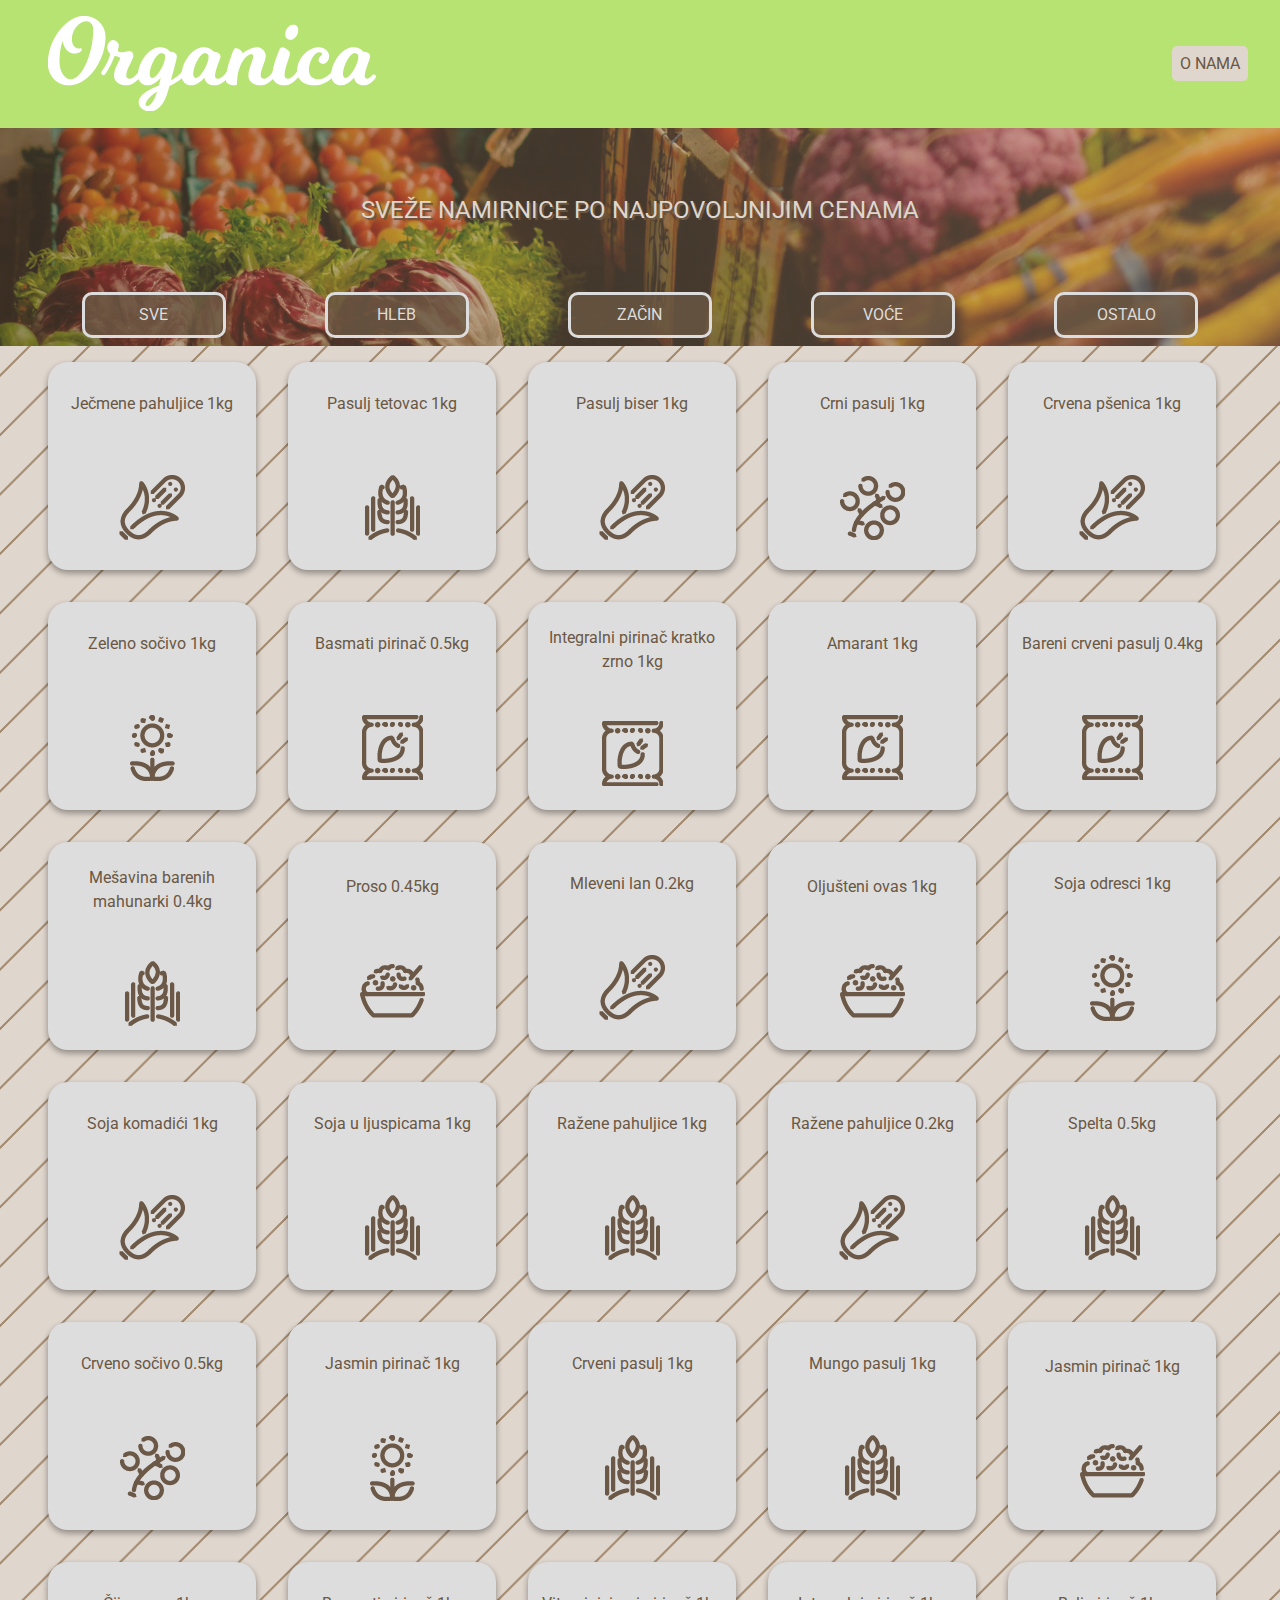
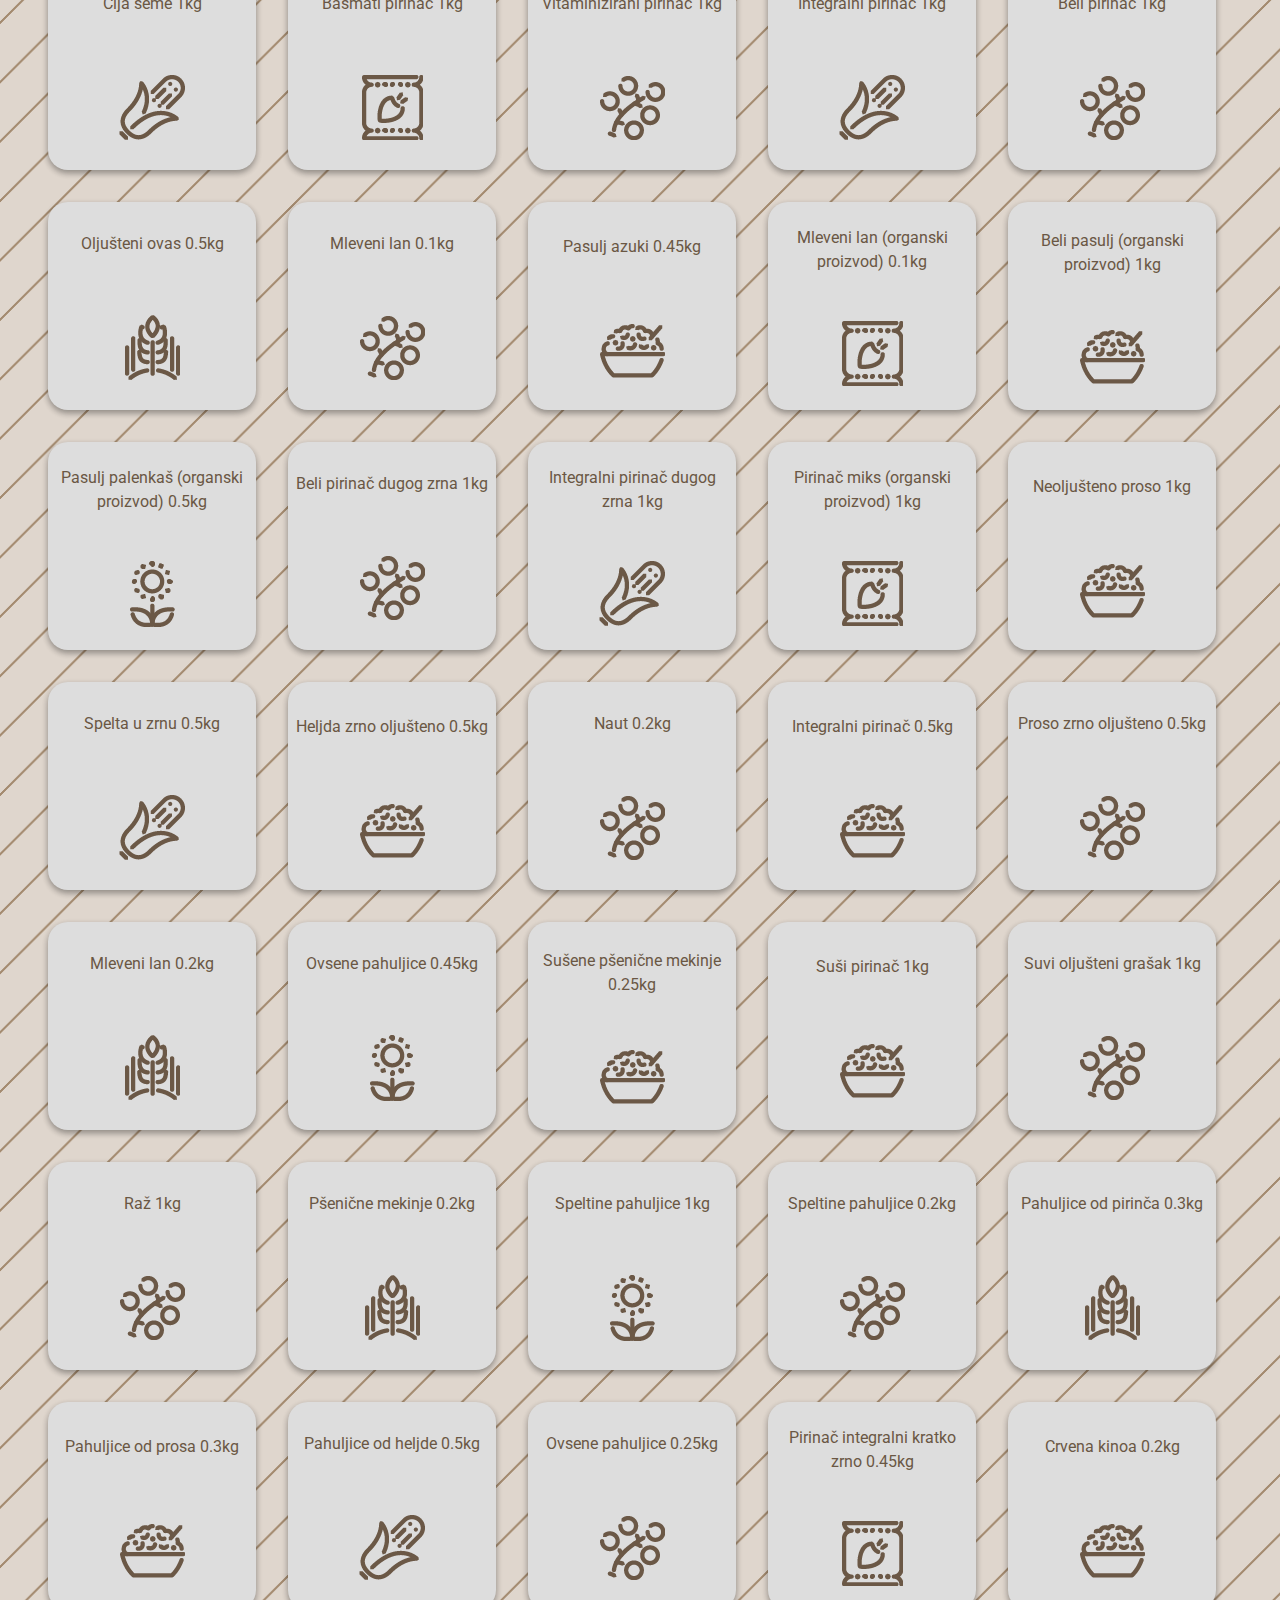
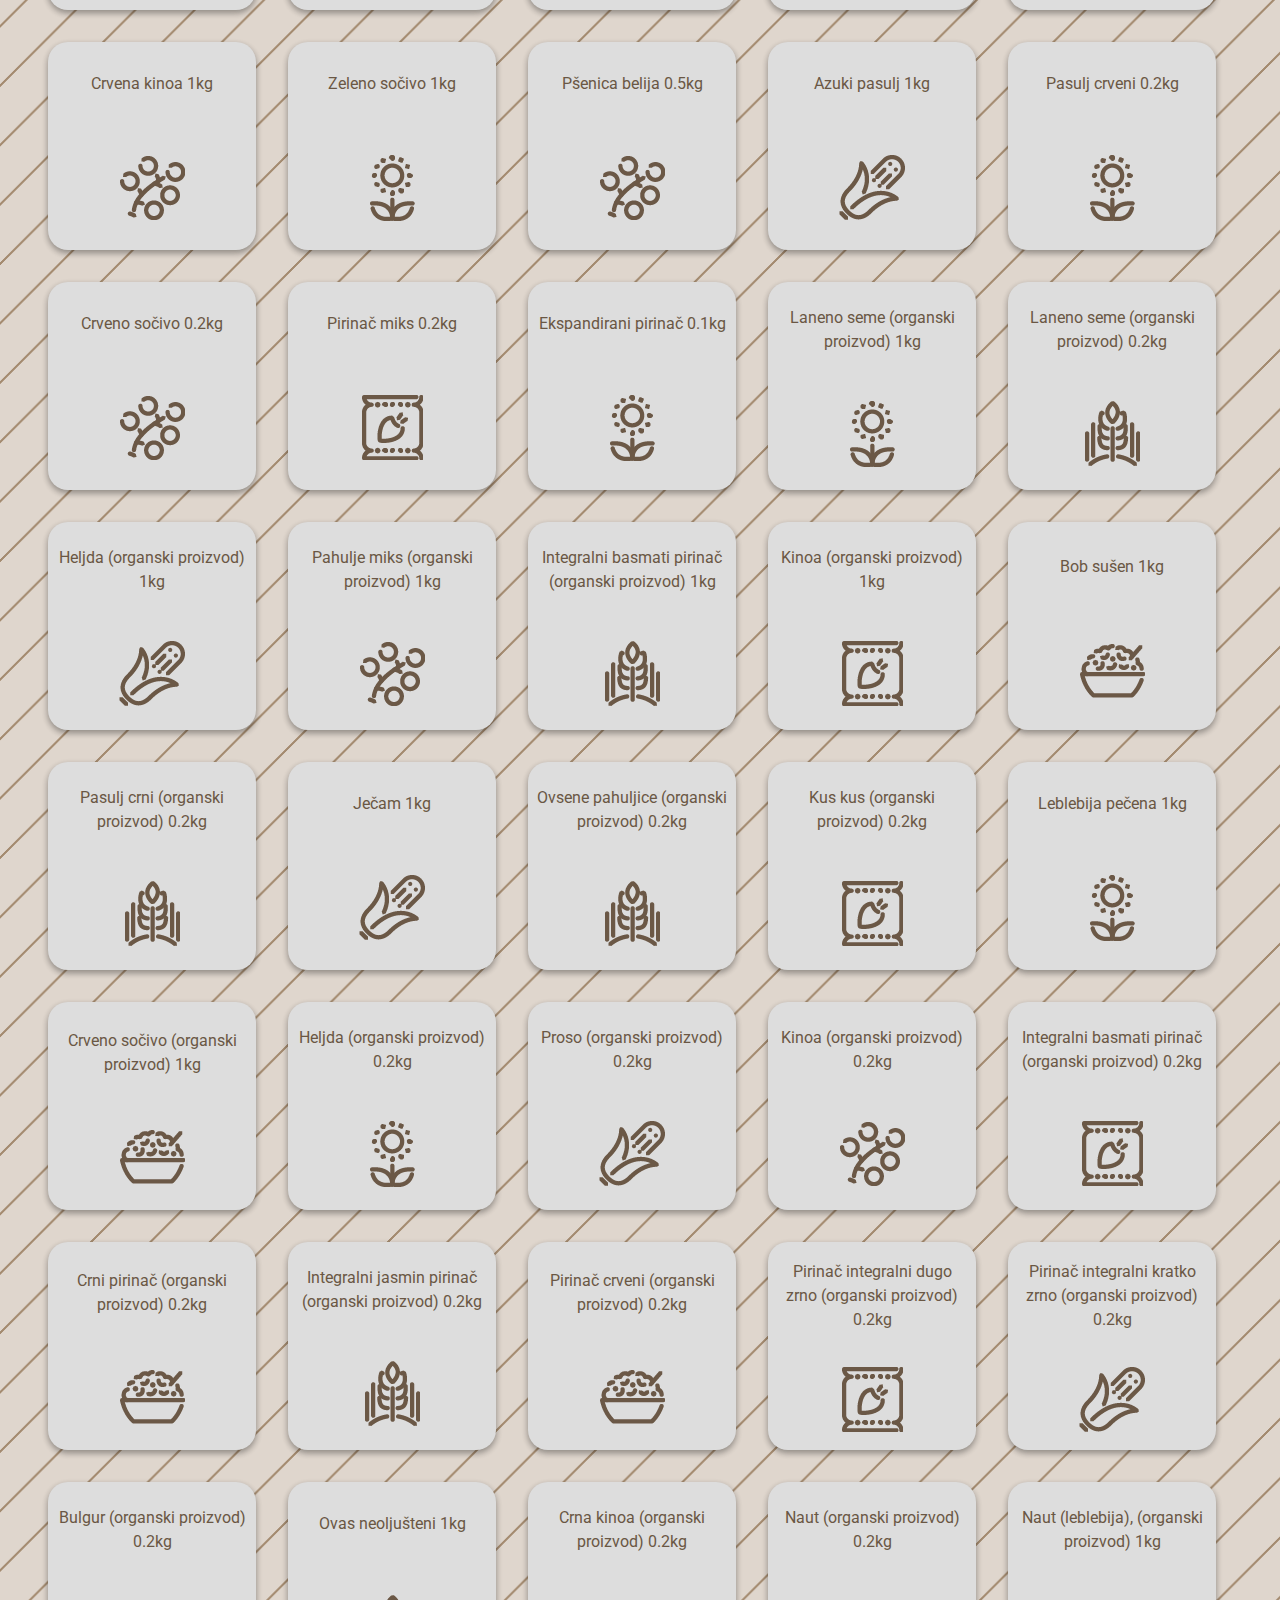
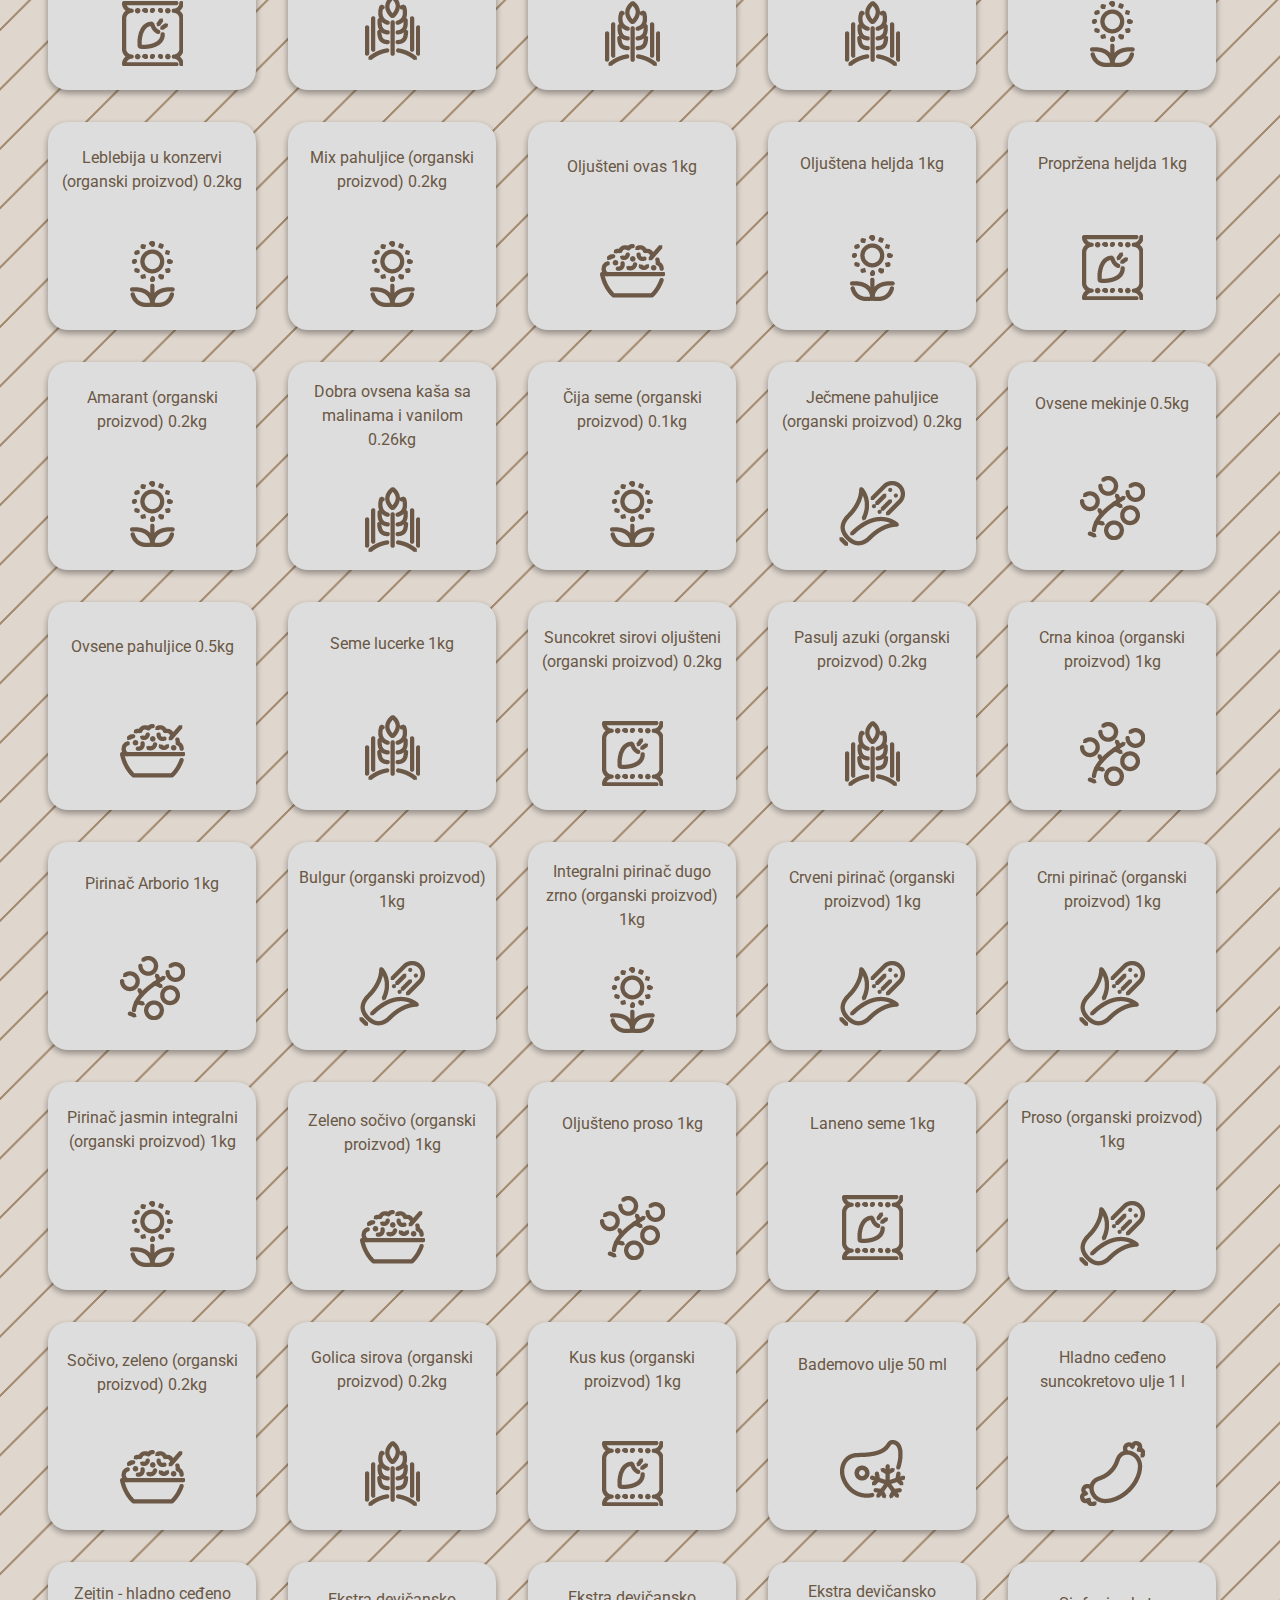
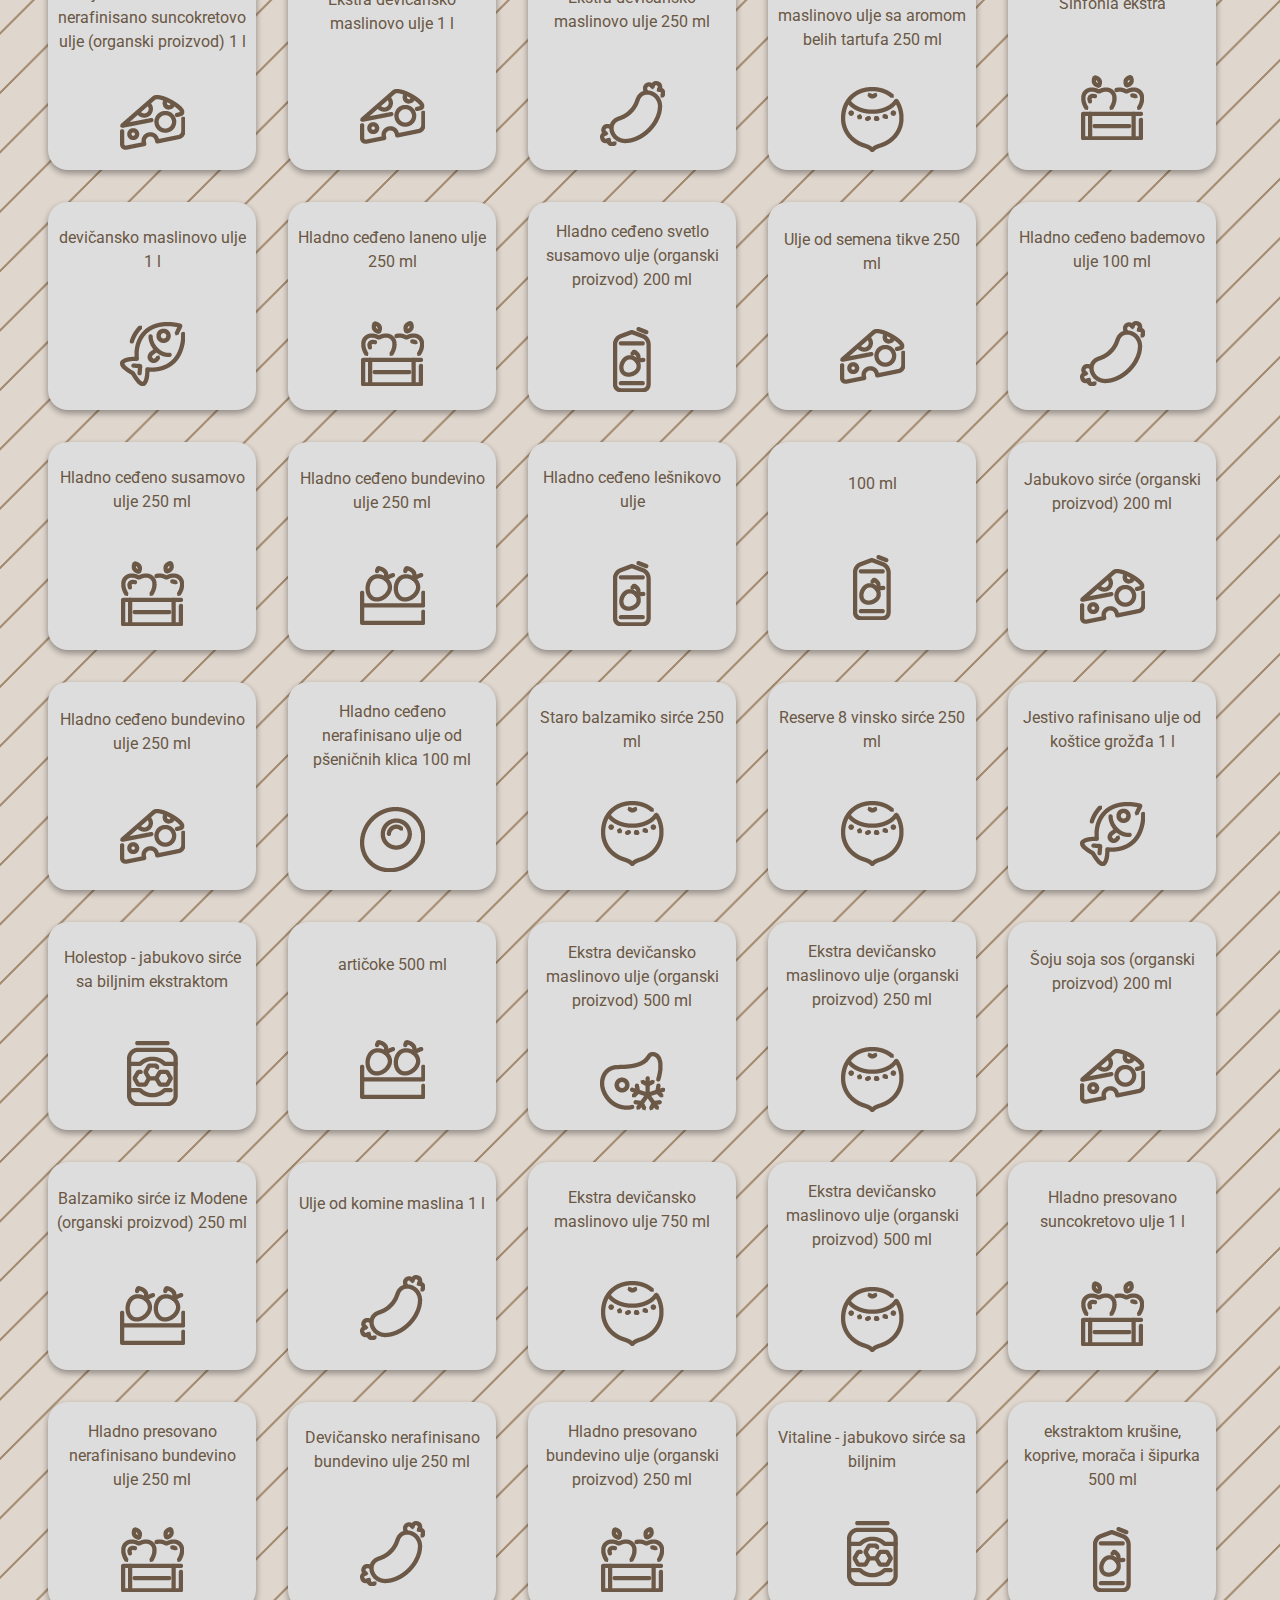
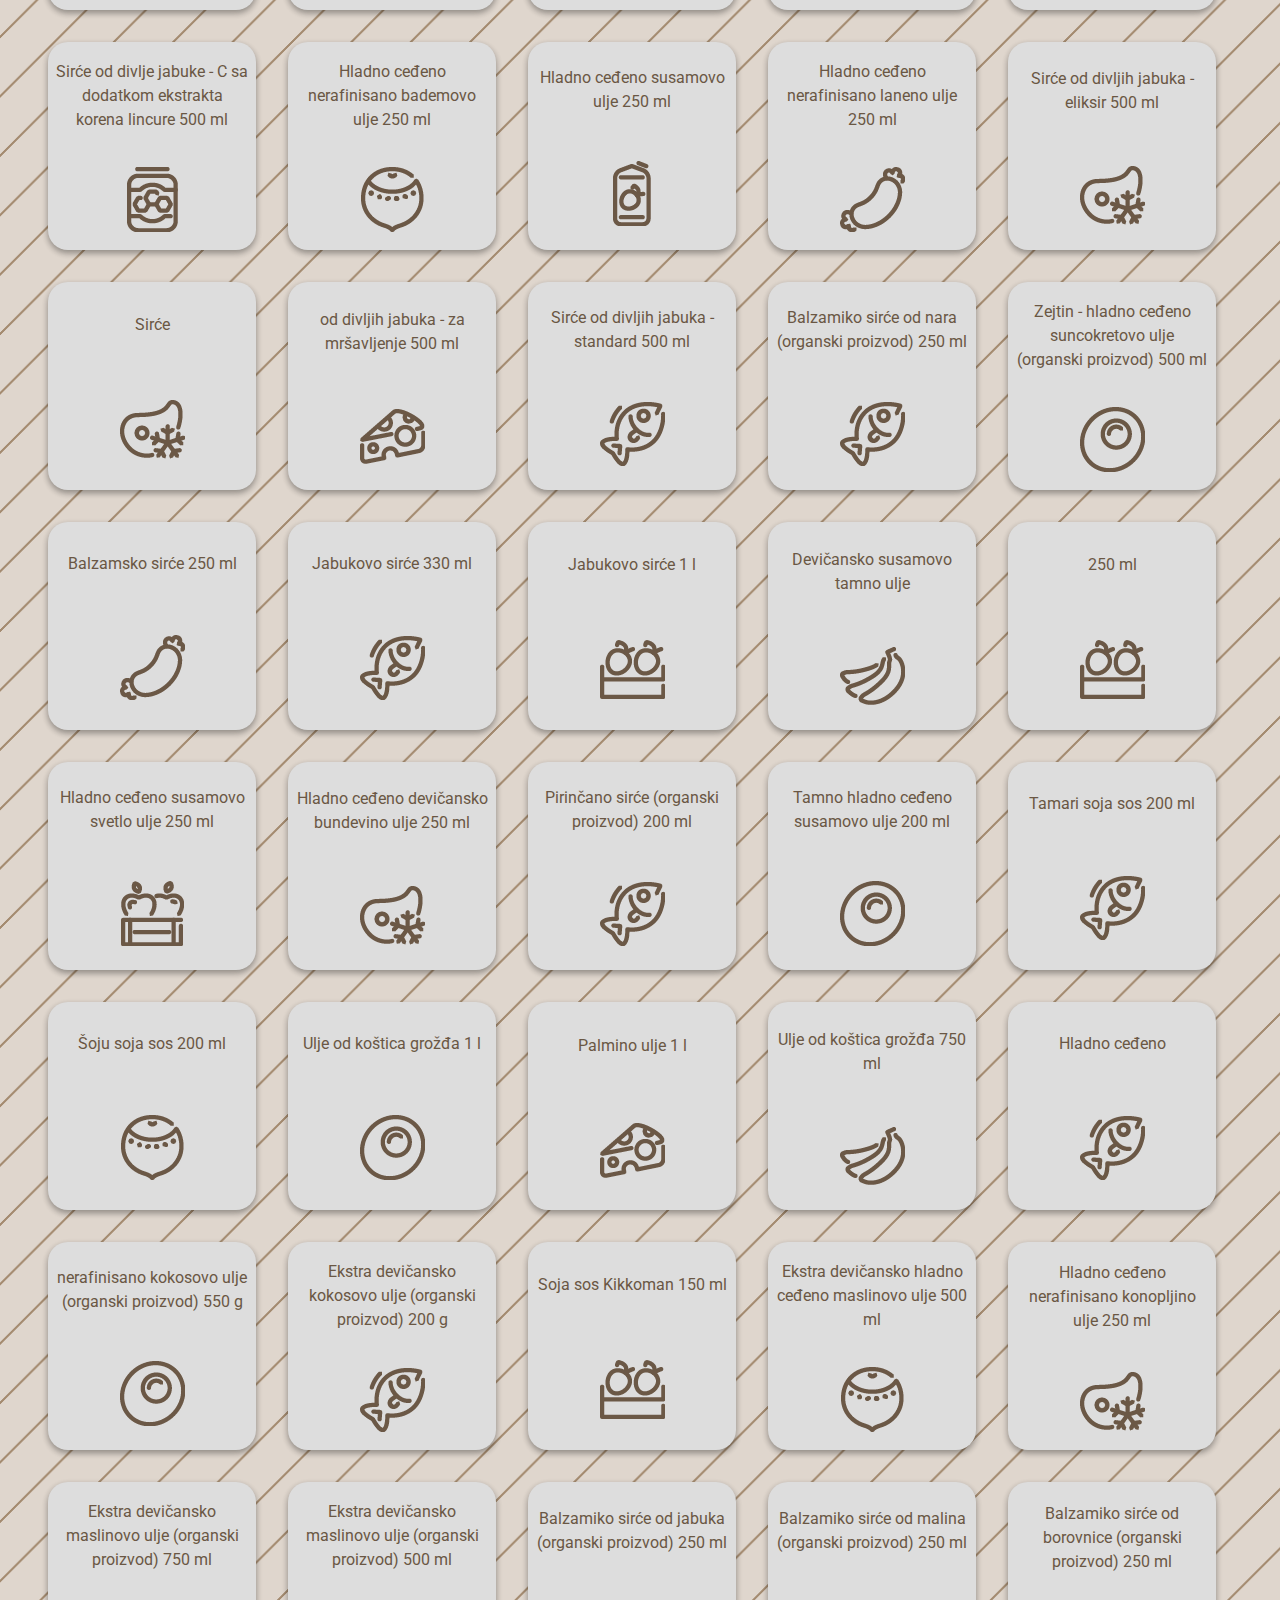
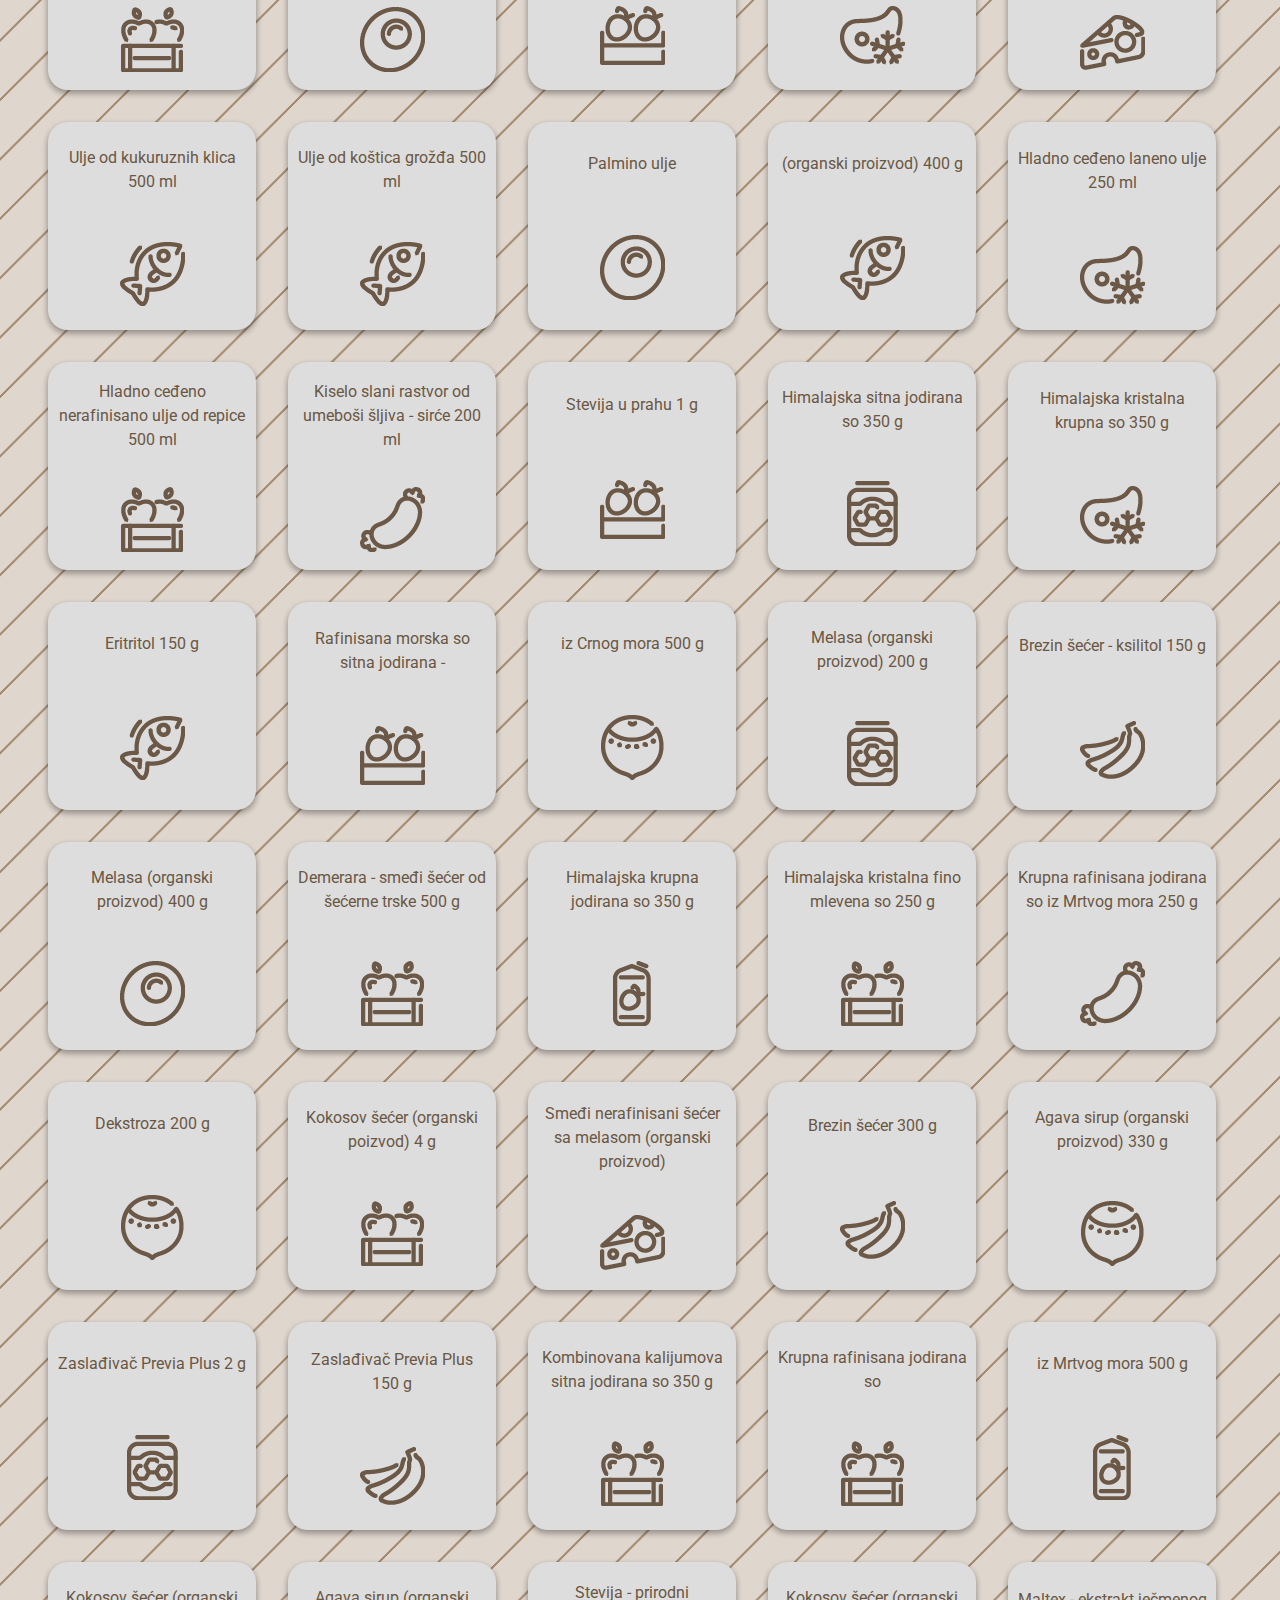
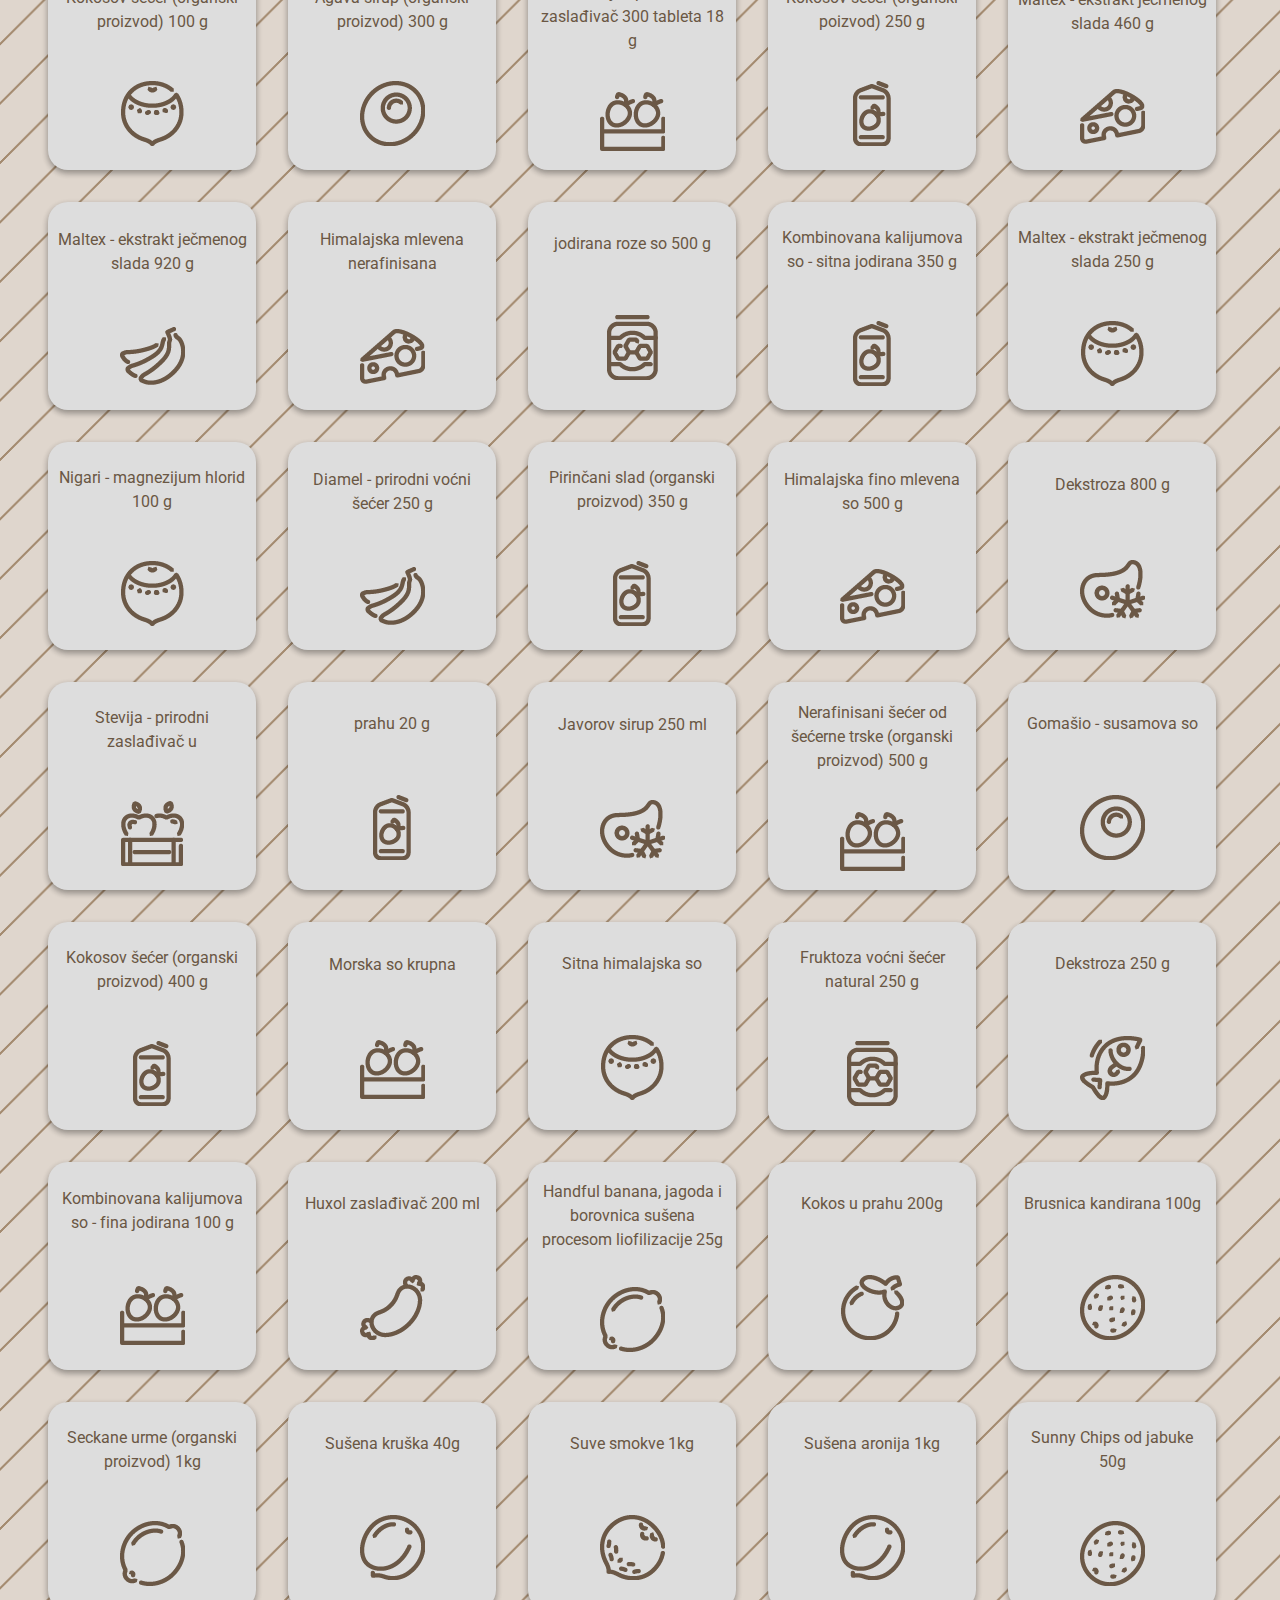
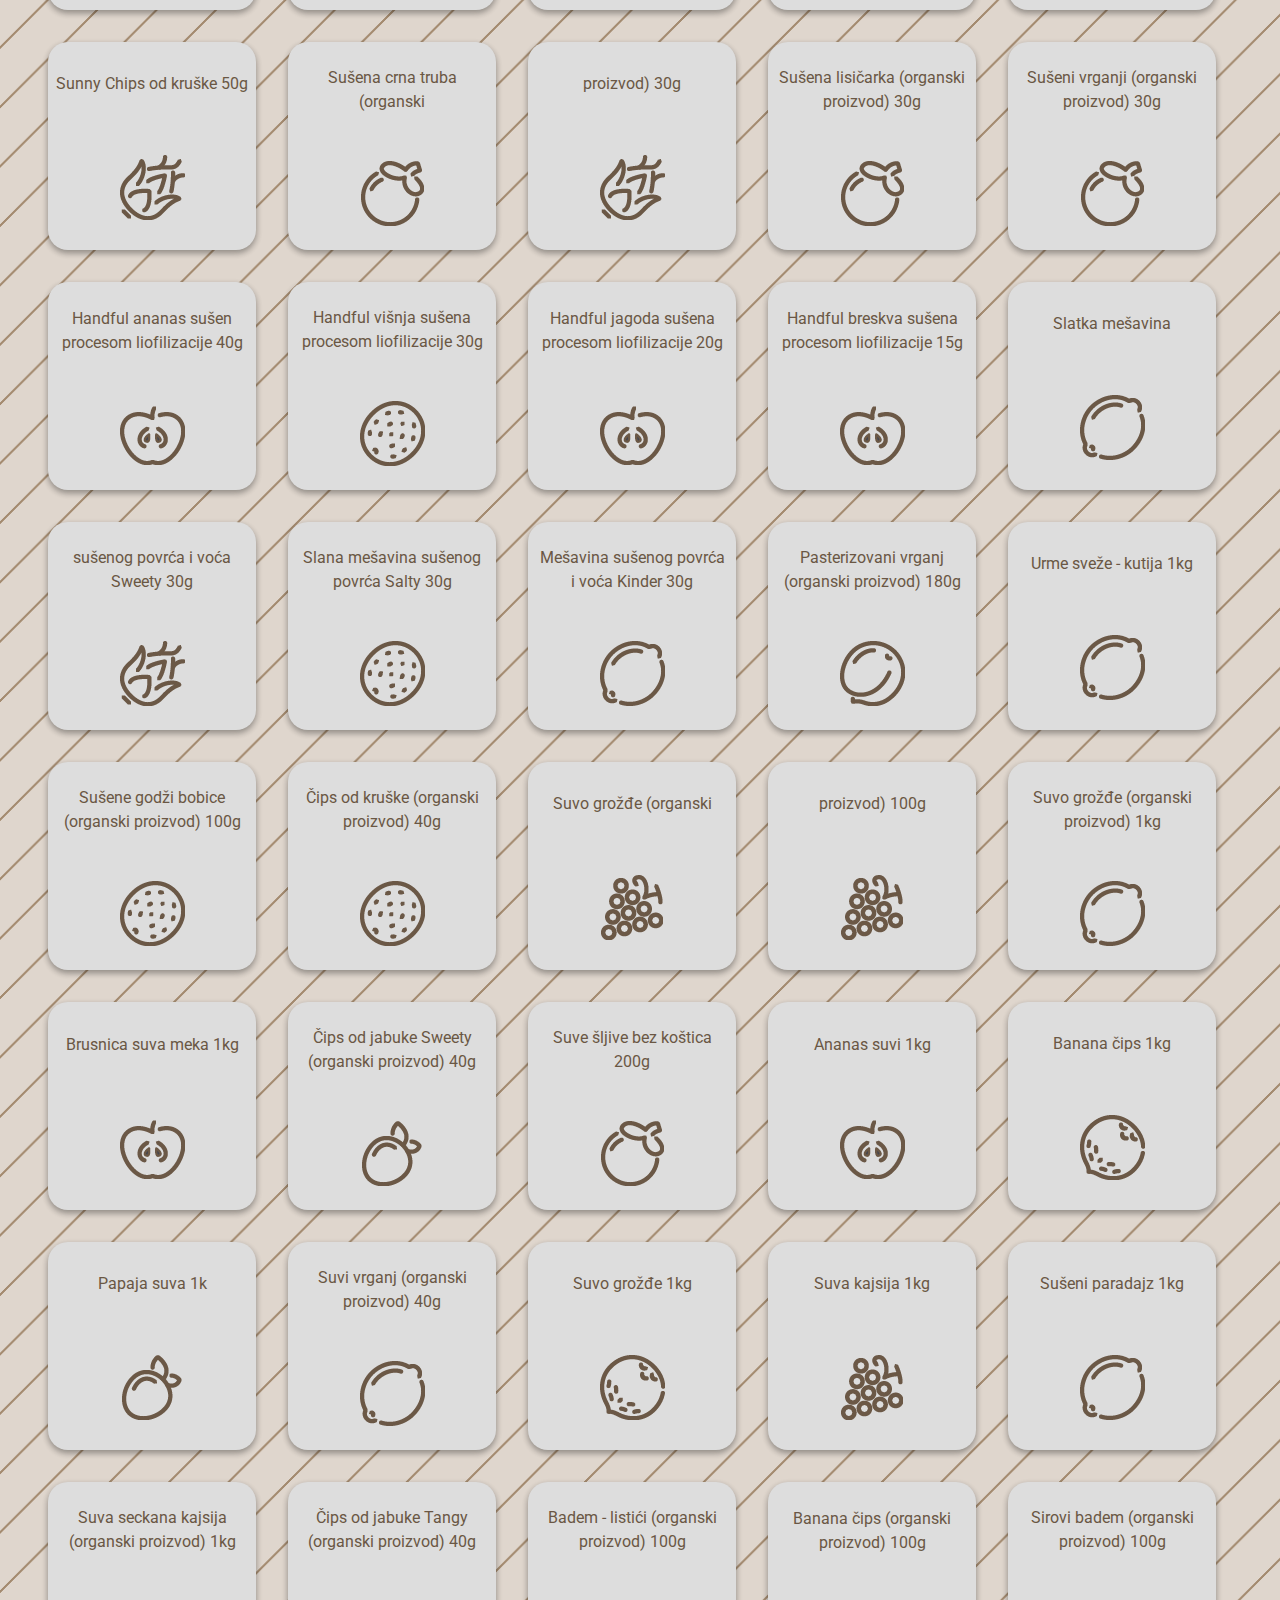
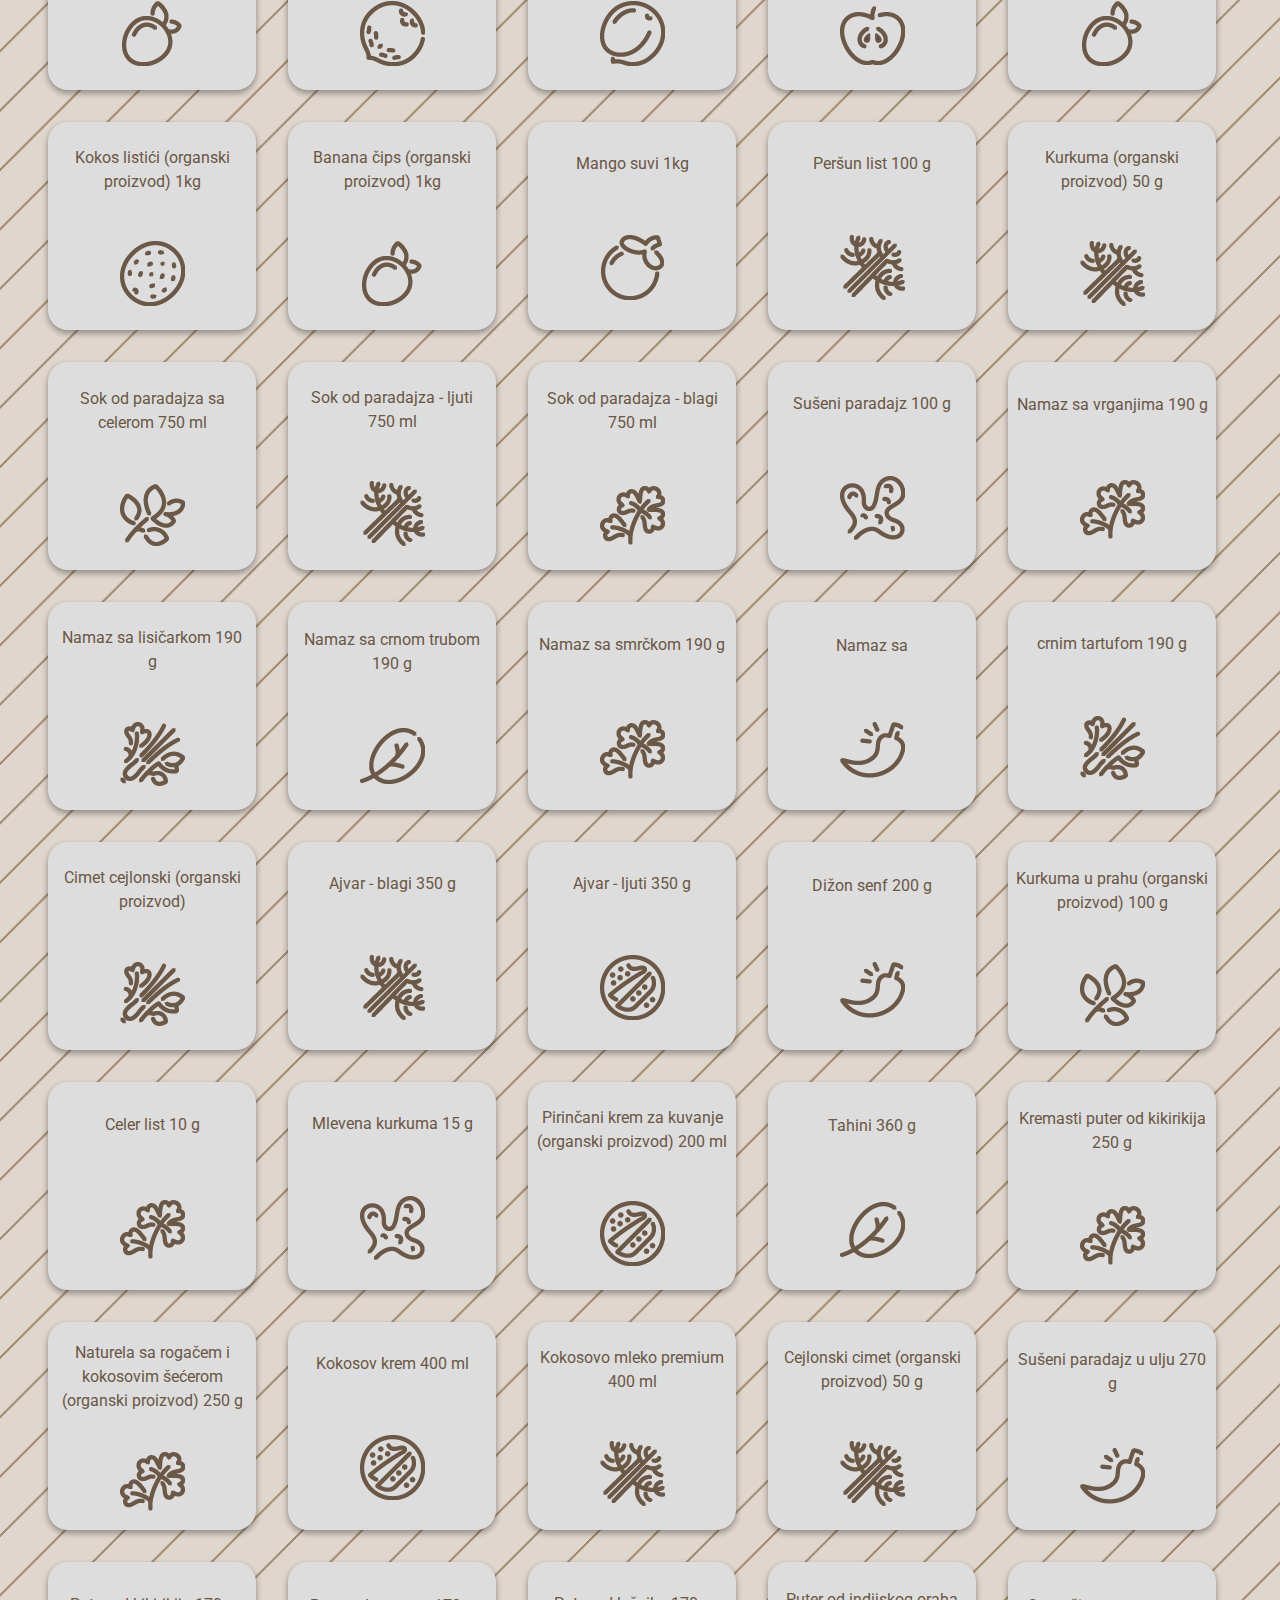
==== commit 0d3e491a: "img of items, [js] item filter" ====
--- a/index.html
+++ b/index.html
@@ -30,6 +30,23 @@
             <div class="center">
                 <h2 class="hero-title">Sveže namirnice po najpovoljnijim cenama</h2>
             </div>
+            <div class="catFilters">
+                <div class="catFilter filterAll">
+                    <p>Sve</p>
+                </div>
+                <div class="catFilter filterCeres">
+                    <p>Hleb</p>
+                </div>
+                <div class="catFilter filterSpice">
+                    <p>Začin</p>
+                </div>
+                <div class="catFilter filterFruit">
+                    <p>Voće</p>
+                </div>
+                <div class="catFilter filterMisc">
+                    <p>Ostalo</p>
+                </div>
+            </div>
         </div>
     </section>
     <section class="shopping-cart">
@@ -55,1448 +72,3316 @@
     <main>
         <div class="container">
             <div class="grid-row">
-                <div class="grid-item" data-action="ADD_TO_CART">
+
+                <div class="grid-item hleb" data-action="ADD_TO_CART">
                     <div class="grid-item-wrapper">
                         <p>Ječmene pahuljice 1kg</p>
-                        <img src="img/zito.png" alt="food icon">
-                    </div>
-                </div>
-                <div class="grid-item" data-action="ADD_TO_CART">
+                        <img src="img/hleb4.png" alt="food icon">
+                    </div>
+                </div>
+
+
+                <div class="grid-item hleb" data-action="ADD_TO_CART">
+                    <div class="grid-item-wrapper">
+                        <p>Pasulj tetovac 1kg</p>
+                        <img src="img/hleb1.png" alt="food icon">
+                    </div>
+                </div>
+
+
+                <div class="grid-item hleb" data-action="ADD_TO_CART">
                     <div class="grid-item-wrapper">
                         <p>Pasulj biser 1kg</p>
-                        <img src="img/tegla.png" alt="food icon">
-                    </div>
-                </div>
-                <div class="grid-item" data-action="ADD_TO_CART">
+                        <img src="img/hleb4.png" alt="food icon">
+                    </div>
+                </div>
+
+
+                <div class="grid-item hleb" data-action="ADD_TO_CART">
                     <div class="grid-item-wrapper">
                         <p>Crni pasulj 1kg</p>
-                        <img src="img/tegla.png" alt="food icon">
-                    </div>
-                </div>
-                <div class="grid-item" data-action="ADD_TO_CART">
+                        <img src="img/hleb2.png" alt="food icon">
+                    </div>
+                </div>
+
+
+                <div class="grid-item hleb" data-action="ADD_TO_CART">
                     <div class="grid-item-wrapper">
                         <p>Crvena pšenica 1kg</p>
-                        <img src="img/zito.png" alt="food icon">
-                    </div>
-                </div>
-                <div class="grid-item" data-action="ADD_TO_CART">
+                        <img src="img/hleb4.png" alt="food icon">
+                    </div>
+                </div>
+
+
+                <div class="grid-item hleb" data-action="ADD_TO_CART">
                     <div class="grid-item-wrapper">
                         <p>Zeleno sočivo 1kg</p>
-                        <img src="img/tegla2.png" alt="food icon">
-                    </div>
-                </div>
-                <div class="grid-item" data-action="ADD_TO_CART">
-                    <div class="grid-item-wrapper">
-                        <p>Proso 0.4kg</p>
-                        <img src="img/zrnevlje.png" alt="food icon">
-                    </div>
-                </div>
-                <div class="grid-item" data-action="ADD_TO_CART">
+                        <img src="img/hleb3.png" alt="food icon">
+                    </div>
+                </div>
+
+
+                <div class="grid-item hleb" data-action="ADD_TO_CART">
+                    <div class="grid-item-wrapper">
+                        <p>Basmati pirinač 0.5kg</p>
+                        <img src="img/hleb6.png" alt="food icon">
+                    </div>
+                </div>
+
+
+                <div class="grid-item hleb" data-action="ADD_TO_CART">
+                    <div class="grid-item-wrapper">
+                        <p>Integralni pirinač kratko zrno 1kg</p>
+                        <img src="img/hleb6.png" alt="food icon">
+                    </div>
+                </div>
+
+
+                <div class="grid-item hleb" data-action="ADD_TO_CART">
+                    <div class="grid-item-wrapper">
+                        <p>Amarant 1kg</p>
+                        <img src="img/hleb6.png" alt="food icon">
+                    </div>
+                </div>
+
+
+                <div class="grid-item hleb" data-action="ADD_TO_CART">
+                    <div class="grid-item-wrapper">
+                        <p>Bareni crveni pasulj 0.4kg</p>
+                        <img src="img/hleb6.png" alt="food icon">
+                    </div>
+                </div>
+
+
+                <div class="grid-item hleb" data-action="ADD_TO_CART">
+                    <div class="grid-item-wrapper">
+                        <p>Mešavina barenih mahunarki 0.4kg</p>
+                        <img src="img/hleb1.png" alt="food icon">
+                    </div>
+                </div>
+
+
+                <div class="grid-item hleb" data-action="ADD_TO_CART">
+                    <div class="grid-item-wrapper">
+                        <p>Proso 0.45kg</p>
+                        <img src="img/hleb5.png" alt="food icon">
+                    </div>
+                </div>
+
+
+                <div class="grid-item hleb" data-action="ADD_TO_CART">
                     <div class="grid-item-wrapper">
                         <p>Mleveni lan 0.2kg</p>
-                        <img src="img/zrnevlje.png" alt="food icon">
-                    </div>
-                </div>
-                <div class="grid-item" data-action="ADD_TO_CART">
+                        <img src="img/hleb4.png" alt="food icon">
+                    </div>
+                </div>
+
+
+                <div class="grid-item hleb" data-action="ADD_TO_CART">
+                    <div class="grid-item-wrapper">
+                        <p>Oljušteni ovas 1kg</p>
+                        <img src="img/hleb5.png" alt="food icon">
+                    </div>
+                </div>
+
+
+                <div class="grid-item hleb" data-action="ADD_TO_CART">
+                    <div class="grid-item-wrapper">
+                        <p>Soja odresci 1kg</p>
+                        <img src="img/hleb3.png" alt="food icon">
+                    </div>
+                </div>
+
+
+                <div class="grid-item hleb" data-action="ADD_TO_CART">
+                    <div class="grid-item-wrapper">
+                        <p>Soja komadići 1kg</p>
+                        <img src="img/hleb4.png" alt="food icon">
+                    </div>
+                </div>
+
+
+                <div class="grid-item hleb" data-action="ADD_TO_CART">
+                    <div class="grid-item-wrapper">
+                        <p>Soja u ljuspicama 1kg</p>
+                        <img src="img/hleb1.png" alt="food icon">
+                    </div>
+                </div>
+
+
+                <div class="grid-item hleb" data-action="ADD_TO_CART">
+                    <div class="grid-item-wrapper">
+                        <p>Ražene pahuljice 1kg</p>
+                        <img src="img/hleb1.png" alt="food icon">
+                    </div>
+                </div>
+
+
+                <div class="grid-item hleb" data-action="ADD_TO_CART">
+                    <div class="grid-item-wrapper">
+                        <p>Ražene pahuljice 0.2kg</p>
+                        <img src="img/hleb4.png" alt="food icon">
+                    </div>
+                </div>
+
+
+                <div class="grid-item hleb" data-action="ADD_TO_CART">
+                    <div class="grid-item-wrapper">
+                        <p>Spelta 0.5kg</p>
+                        <img src="img/hleb1.png" alt="food icon">
+                    </div>
+                </div>
+
+
+                <div class="grid-item hleb" data-action="ADD_TO_CART">
+                    <div class="grid-item-wrapper">
+                        <p>Crveno sočivo 0.5kg</p>
+                        <img src="img/hleb2.png" alt="food icon">
+                    </div>
+                </div>
+
+
+                <div class="grid-item hleb" data-action="ADD_TO_CART">
+                    <div class="grid-item-wrapper">
+                        <p>Jasmin pirinač 1kg</p>
+                        <img src="img/hleb3.png" alt="food icon">
+                    </div>
+                </div>
+
+
+                <div class="grid-item hleb" data-action="ADD_TO_CART">
+                    <div class="grid-item-wrapper">
+                        <p>Crveni pasulj 1kg</p>
+                        <img src="img/hleb1.png" alt="food icon">
+                    </div>
+                </div>
+
+
+                <div class="grid-item hleb" data-action="ADD_TO_CART">
+                    <div class="grid-item-wrapper">
+                        <p>Mungo pasulj 1kg</p>
+                        <img src="img/hleb1.png" alt="food icon">
+                    </div>
+                </div>
+
+
+                <div class="grid-item hleb" data-action="ADD_TO_CART">
+                    <div class="grid-item-wrapper">
+                        <p>Jasmin pirinač 1kg</p>
+                        <img src="img/hleb5.png" alt="food icon">
+                    </div>
+                </div>
+
+
+                <div class="grid-item hleb" data-action="ADD_TO_CART">
+                    <div class="grid-item-wrapper">
+                        <p>Čija seme 1kg</p>
+                        <img src="img/hleb4.png" alt="food icon">
+                    </div>
+                </div>
+
+
+                <div class="grid-item hleb" data-action="ADD_TO_CART">
+                    <div class="grid-item-wrapper">
+                        <p>Basmati pirinač 1kg</p>
+                        <img src="img/hleb6.png" alt="food icon">
+                    </div>
+                </div>
+
+
+                <div class="grid-item hleb" data-action="ADD_TO_CART">
+                    <div class="grid-item-wrapper">
+                        <p>Vitaminizirani pirinač 1kg</p>
+                        <img src="img/hleb2.png" alt="food icon">
+                    </div>
+                </div>
+
+
+                <div class="grid-item hleb" data-action="ADD_TO_CART">
                     <div class="grid-item-wrapper">
                         <p>Integralni pirinač 1kg</p>
-                        <img src="img/pirinac.png" alt="food icon">
-                    </div>
-                </div>
-                <div class="grid-item" data-action="ADD_TO_CART">
-                    <div class="grid-item-wrapper">
-                        <p>Amarant 1kg</p>
-                        <img src="img/zito.png" alt="food icon">
-                    </div>
-                </div>
-                <div class="grid-item" data-action="ADD_TO_CART">
-                    <div class="grid-item-wrapper">
-                        <p>Basmati 0.4kg</p>
-                        <img src="img/pirinac.png" alt="food icon">
-                    </div>
-                </div>
-                <div class="grid-item" data-action="ADD_TO_CART">
+                        <img src="img/hleb4.png" alt="food icon">
+                    </div>
+                </div>
+
+
+                <div class="grid-item hleb" data-action="ADD_TO_CART">
+                    <div class="grid-item-wrapper">
+                        <p>Beli pirinač 1kg</p>
+                        <img src="img/hleb2.png" alt="food icon">
+                    </div>
+                </div>
+
+
+                <div class="grid-item hleb" data-action="ADD_TO_CART">
+                    <div class="grid-item-wrapper">
+                        <p>Oljušteni ovas 0.5kg</p>
+                        <img src="img/hleb1.png" alt="food icon">
+                    </div>
+                </div>
+
+
+                <div class="grid-item hleb" data-action="ADD_TO_CART">
+                    <div class="grid-item-wrapper">
+                        <p>Mleveni lan 0.1kg</p>
+                        <img src="img/hleb2.png" alt="food icon">
+                    </div>
+                </div>
+
+
+                <div class="grid-item hleb" data-action="ADD_TO_CART">
+                    <div class="grid-item-wrapper">
+                        <p>Pasulj azuki 0.45kg</p>
+                        <img src="img/hleb5.png" alt="food icon">
+                    </div>
+                </div>
+
+
+                <div class="grid-item hleb" data-action="ADD_TO_CART">
+                    <div class="grid-item-wrapper">
+                        <p>Mleveni lan (organski proizvod) 0.1kg</p>
+                        <img src="img/hleb6.png" alt="food icon">
+                    </div>
+                </div>
+
+
+                <div class="grid-item hleb" data-action="ADD_TO_CART">
+                    <div class="grid-item-wrapper">
+                        <p>Beli pasulj (organski proizvod) 1kg</p>
+                        <img src="img/hleb5.png" alt="food icon">
+                    </div>
+                </div>
+
+
+                <div class="grid-item hleb" data-action="ADD_TO_CART">
+                    <div class="grid-item-wrapper">
+                        <p>Pasulj palenkaš (organski proizvod) 0.5kg</p>
+                        <img src="img/hleb3.png" alt="food icon">
+                    </div>
+                </div>
+
+
+                <div class="grid-item hleb" data-action="ADD_TO_CART">
+                    <div class="grid-item-wrapper">
+                        <p>Beli pirinač dugog zrna 1kg</p>
+                        <img src="img/hleb2.png" alt="food icon">
+                    </div>
+                </div>
+
+
+                <div class="grid-item hleb" data-action="ADD_TO_CART">
+                    <div class="grid-item-wrapper">
+                        <p>Integralni pirinač dugog zrna 1kg</p>
+                        <img src="img/hleb4.png" alt="food icon">
+                    </div>
+                </div>
+
+
+                <div class="grid-item hleb" data-action="ADD_TO_CART">
+                    <div class="grid-item-wrapper">
+                        <p>Pirinač miks (organski proizvod) 1kg</p>
+                        <img src="img/hleb6.png" alt="food icon">
+                    </div>
+                </div>
+
+
+                <div class="grid-item hleb" data-action="ADD_TO_CART">
+                    <div class="grid-item-wrapper">
+                        <p>Neoljušteno proso 1kg</p>
+                        <img src="img/hleb5.png" alt="food icon">
+                    </div>
+                </div>
+
+
+                <div class="grid-item hleb" data-action="ADD_TO_CART">
+                    <div class="grid-item-wrapper">
+                        <p>Spelta u zrnu 0.5kg</p>
+                        <img src="img/hleb4.png" alt="food icon">
+                    </div>
+                </div>
+
+
+                <div class="grid-item hleb" data-action="ADD_TO_CART">
+                    <div class="grid-item-wrapper">
+                        <p>Heljda zrno oljušteno 0.5kg</p>
+                        <img src="img/hleb5.png" alt="food icon">
+                    </div>
+                </div>
+
+
+                <div class="grid-item hleb" data-action="ADD_TO_CART">
+                    <div class="grid-item-wrapper">
+                        <p>Naut 0.2kg</p>
+                        <img src="img/hleb2.png" alt="food icon">
+                    </div>
+                </div>
+
+
+                <div class="grid-item hleb" data-action="ADD_TO_CART">
+                    <div class="grid-item-wrapper">
+                        <p>Integralni pirinač 0.5kg</p>
+                        <img src="img/hleb5.png" alt="food icon">
+                    </div>
+                </div>
+
+
+                <div class="grid-item hleb" data-action="ADD_TO_CART">
+                    <div class="grid-item-wrapper">
+                        <p>Proso zrno oljušteno 0.5kg</p>
+                        <img src="img/hleb2.png" alt="food icon">
+                    </div>
+                </div>
+
+
+                <div class="grid-item hleb" data-action="ADD_TO_CART">
+                    <div class="grid-item-wrapper">
+                        <p>Mleveni lan 0.2kg</p>
+                        <img src="img/hleb1.png" alt="food icon">
+                    </div>
+                </div>
+
+
+                <div class="grid-item hleb" data-action="ADD_TO_CART">
+                    <div class="grid-item-wrapper">
+                        <p>Ovsene pahuljice 0.45kg</p>
+                        <img src="img/hleb3.png" alt="food icon">
+                    </div>
+                </div>
+
+
+                <div class="grid-item hleb" data-action="ADD_TO_CART">
+                    <div class="grid-item-wrapper">
+                        <p>Sušene pšenične mekinje 0.25kg</p>
+                        <img src="img/hleb5.png" alt="food icon">
+                    </div>
+                </div>
+
+
+                <div class="grid-item hleb" data-action="ADD_TO_CART">
+                    <div class="grid-item-wrapper">
+                        <p>Suši pirinač 1kg</p>
+                        <img src="img/hleb5.png" alt="food icon">
+                    </div>
+                </div>
+
+
+                <div class="grid-item hleb" data-action="ADD_TO_CART">
+                    <div class="grid-item-wrapper">
+                        <p>Suvi oljušteni grašak 1kg</p>
+                        <img src="img/hleb2.png" alt="food icon">
+                    </div>
+                </div>
+
+
+                <div class="grid-item hleb" data-action="ADD_TO_CART">
+                    <div class="grid-item-wrapper">
+                        <p>Raž 1kg</p>
+                        <img src="img/hleb2.png" alt="food icon">
+                    </div>
+                </div>
+
+
+                <div class="grid-item hleb" data-action="ADD_TO_CART">
+                    <div class="grid-item-wrapper">
+                        <p>Pšenične mekinje 0.2kg</p>
+                        <img src="img/hleb1.png" alt="food icon">
+                    </div>
+                </div>
+
+
+                <div class="grid-item hleb" data-action="ADD_TO_CART">
+                    <div class="grid-item-wrapper">
+                        <p>Speltine pahuljice 1kg</p>
+                        <img src="img/hleb3.png" alt="food icon">
+                    </div>
+                </div>
+
+
+                <div class="grid-item hleb" data-action="ADD_TO_CART">
+                    <div class="grid-item-wrapper">
+                        <p>Speltine pahuljice 0.2kg</p>
+                        <img src="img/hleb2.png" alt="food icon">
+                    </div>
+                </div>
+
+
+                <div class="grid-item hleb" data-action="ADD_TO_CART">
+                    <div class="grid-item-wrapper">
+                        <p>Pahuljice od pirinča 0.3kg</p>
+                        <img src="img/hleb1.png" alt="food icon">
+                    </div>
+                </div>
+
+
+                <div class="grid-item hleb" data-action="ADD_TO_CART">
+                    <div class="grid-item-wrapper">
+                        <p>Pahuljice od prosa 0.3kg</p>
+                        <img src="img/hleb5.png" alt="food icon">
+                    </div>
+                </div>
+
+
+                <div class="grid-item hleb" data-action="ADD_TO_CART">
+                    <div class="grid-item-wrapper">
+                        <p>Pahuljice od heljde 0.5kg</p>
+                        <img src="img/hleb4.png" alt="food icon">
+                    </div>
+                </div>
+
+
+                <div class="grid-item hleb" data-action="ADD_TO_CART">
+                    <div class="grid-item-wrapper">
+                        <p>Ovsene pahuljice 0.25kg</p>
+                        <img src="img/hleb2.png" alt="food icon">
+                    </div>
+                </div>
+
+
+                <div class="grid-item hleb" data-action="ADD_TO_CART">
+                    <div class="grid-item-wrapper">
+                        <p>Pirinač integralni kratko zrno 0.45kg</p>
+                        <img src="img/hleb6.png" alt="food icon">
+                    </div>
+                </div>
+
+
+                <div class="grid-item hleb" data-action="ADD_TO_CART">
+                    <div class="grid-item-wrapper">
+                        <p>Crvena kinoa 0.2kg</p>
+                        <img src="img/hleb5.png" alt="food icon">
+                    </div>
+                </div>
+
+
+                <div class="grid-item hleb" data-action="ADD_TO_CART">
+                    <div class="grid-item-wrapper">
+                        <p>Crvena kinoa 1kg</p>
+                        <img src="img/hleb2.png" alt="food icon">
+                    </div>
+                </div>
+
+
+                <div class="grid-item hleb" data-action="ADD_TO_CART">
+                    <div class="grid-item-wrapper">
+                        <p>Zeleno sočivo 1kg</p>
+                        <img src="img/hleb3.png" alt="food icon">
+                    </div>
+                </div>
+
+
+                <div class="grid-item hleb" data-action="ADD_TO_CART">
+                    <div class="grid-item-wrapper">
+                        <p>Pšenica belija 0.5kg</p>
+                        <img src="img/hleb2.png" alt="food icon">
+                    </div>
+                </div>
+
+
+                <div class="grid-item hleb" data-action="ADD_TO_CART">
+                    <div class="grid-item-wrapper">
+                        <p>Azuki pasulj 1kg</p>
+                        <img src="img/hleb4.png" alt="food icon">
+                    </div>
+                </div>
+
+
+                <div class="grid-item hleb" data-action="ADD_TO_CART">
+                    <div class="grid-item-wrapper">
+                        <p>Pasulj crveni 0.2kg</p>
+                        <img src="img/hleb3.png" alt="food icon">
+                    </div>
+                </div>
+
+
+                <div class="grid-item hleb" data-action="ADD_TO_CART">
+                    <div class="grid-item-wrapper">
+                        <p>Crveno sočivo 0.2kg</p>
+                        <img src="img/hleb2.png" alt="food icon">
+                    </div>
+                </div>
+
+
+                <div class="grid-item hleb" data-action="ADD_TO_CART">
+                    <div class="grid-item-wrapper">
+                        <p>Pirinač miks 0.2kg</p>
+                        <img src="img/hleb6.png" alt="food icon">
+                    </div>
+                </div>
+
+
+                <div class="grid-item hleb" data-action="ADD_TO_CART">
+                    <div class="grid-item-wrapper">
+                        <p>Ekspandirani pirinač 0.1kg</p>
+                        <img src="img/hleb3.png" alt="food icon">
+                    </div>
+                </div>
+
+
+                <div class="grid-item hleb" data-action="ADD_TO_CART">
+                    <div class="grid-item-wrapper">
+                        <p>Laneno seme (organski proizvod) 1kg</p>
+                        <img src="img/hleb3.png" alt="food icon">
+                    </div>
+                </div>
+
+
+                <div class="grid-item hleb" data-action="ADD_TO_CART">
+                    <div class="grid-item-wrapper">
+                        <p>Laneno seme (organski proizvod) 0.2kg</p>
+                        <img src="img/hleb1.png" alt="food icon">
+                    </div>
+                </div>
+
+
+                <div class="grid-item hleb" data-action="ADD_TO_CART">
+                    <div class="grid-item-wrapper">
+                        <p>Heljda (organski proizvod) 1kg</p>
+                        <img src="img/hleb4.png" alt="food icon">
+                    </div>
+                </div>
+
+
+                <div class="grid-item hleb" data-action="ADD_TO_CART">
+                    <div class="grid-item-wrapper">
+                        <p>Pahulje miks (organski proizvod) 1kg</p>
+                        <img src="img/hleb2.png" alt="food icon">
+                    </div>
+                </div>
+
+
+                <div class="grid-item hleb" data-action="ADD_TO_CART">
+                    <div class="grid-item-wrapper">
+                        <p>Integralni basmati pirinač (organski proizvod) 1kg</p>
+                        <img src="img/hleb1.png" alt="food icon">
+                    </div>
+                </div>
+
+
+                <div class="grid-item hleb" data-action="ADD_TO_CART">
+                    <div class="grid-item-wrapper">
+                        <p>Kinoa (organski proizvod) 1kg</p>
+                        <img src="img/hleb6.png" alt="food icon">
+                    </div>
+                </div>
+
+
+                <div class="grid-item hleb" data-action="ADD_TO_CART">
+                    <div class="grid-item-wrapper">
+                        <p>Bob sušen 1kg</p>
+                        <img src="img/hleb5.png" alt="food icon">
+                    </div>
+                </div>
+
+
+                <div class="grid-item hleb" data-action="ADD_TO_CART">
+                    <div class="grid-item-wrapper">
+                        <p>Pasulj crni (organski proizvod) 0.2kg</p>
+                        <img src="img/hleb1.png" alt="food icon">
+                    </div>
+                </div>
+
+
+                <div class="grid-item hleb" data-action="ADD_TO_CART">
+                    <div class="grid-item-wrapper">
+                        <p>Ječam 1kg</p>
+                        <img src="img/hleb4.png" alt="food icon">
+                    </div>
+                </div>
+
+
+                <div class="grid-item hleb" data-action="ADD_TO_CART">
+                    <div class="grid-item-wrapper">
+                        <p>Ovsene pahuljice (organski proizvod) 0.2kg</p>
+                        <img src="img/hleb1.png" alt="food icon">
+                    </div>
+                </div>
+
+
+                <div class="grid-item hleb" data-action="ADD_TO_CART">
+                    <div class="grid-item-wrapper">
+                        <p>Kus kus (organski proizvod) 0.2kg</p>
+                        <img src="img/hleb6.png" alt="food icon">
+                    </div>
+                </div>
+
+
+                <div class="grid-item hleb" data-action="ADD_TO_CART">
+                    <div class="grid-item-wrapper">
+                        <p>Leblebija pečena 1kg</p>
+                        <img src="img/hleb3.png" alt="food icon">
+                    </div>
+                </div>
+
+
+                <div class="grid-item hleb" data-action="ADD_TO_CART">
+                    <div class="grid-item-wrapper">
+                        <p>Crveno sočivo (organski proizvod) 1kg</p>
+                        <img src="img/hleb5.png" alt="food icon">
+                    </div>
+                </div>
+
+
+                <div class="grid-item hleb" data-action="ADD_TO_CART">
+                    <div class="grid-item-wrapper">
+                        <p>Heljda (organski proizvod) 0.2kg</p>
+                        <img src="img/hleb3.png" alt="food icon">
+                    </div>
+                </div>
+
+
+                <div class="grid-item hleb" data-action="ADD_TO_CART">
+                    <div class="grid-item-wrapper">
+                        <p>Proso (organski proizvod) 0.2kg</p>
+                        <img src="img/hleb4.png" alt="food icon">
+                    </div>
+                </div>
+
+
+                <div class="grid-item hleb" data-action="ADD_TO_CART">
+                    <div class="grid-item-wrapper">
+                        <p>Kinoa (organski proizvod) 0.2kg</p>
+                        <img src="img/hleb2.png" alt="food icon">
+                    </div>
+                </div>
+
+
+                <div class="grid-item hleb" data-action="ADD_TO_CART">
+                    <div class="grid-item-wrapper">
+                        <p>Integralni basmati pirinač (organski proizvod) 0.2kg</p>
+                        <img src="img/hleb6.png" alt="food icon">
+                    </div>
+                </div>
+
+
+                <div class="grid-item hleb" data-action="ADD_TO_CART">
+                    <div class="grid-item-wrapper">
+                        <p>Crni pirinač (organski proizvod) 0.2kg</p>
+                        <img src="img/hleb5.png" alt="food icon">
+                    </div>
+                </div>
+
+
+                <div class="grid-item hleb" data-action="ADD_TO_CART">
+                    <div class="grid-item-wrapper">
+                        <p>Integralni jasmin pirinač (organski proizvod) 0.2kg</p>
+                        <img src="img/hleb1.png" alt="food icon">
+                    </div>
+                </div>
+
+
+                <div class="grid-item hleb" data-action="ADD_TO_CART">
+                    <div class="grid-item-wrapper">
+                        <p>Pirinač crveni (organski proizvod) 0.2kg</p>
+                        <img src="img/hleb5.png" alt="food icon">
+                    </div>
+                </div>
+
+
+                <div class="grid-item hleb" data-action="ADD_TO_CART">
+                    <div class="grid-item-wrapper">
+                        <p>Pirinač integralni dugo zrno (organski proizvod) 0.2kg</p>
+                        <img src="img/hleb6.png" alt="food icon">
+                    </div>
+                </div>
+
+
+                <div class="grid-item hleb" data-action="ADD_TO_CART">
+                    <div class="grid-item-wrapper">
+                        <p>Pirinač integralni kratko zrno (organski proizvod) 0.2kg</p>
+                        <img src="img/hleb4.png" alt="food icon">
+                    </div>
+                </div>
+
+
+                <div class="grid-item hleb" data-action="ADD_TO_CART">
+                    <div class="grid-item-wrapper">
+                        <p>Bulgur (organski proizvod) 0.2kg</p>
+                        <img src="img/hleb6.png" alt="food icon">
+                    </div>
+                </div>
+
+
+                <div class="grid-item hleb" data-action="ADD_TO_CART">
+                    <div class="grid-item-wrapper">
+                        <p>Ovas neoljušteni 1kg</p>
+                        <img src="img/hleb1.png" alt="food icon">
+                    </div>
+                </div>
+
+
+                <div class="grid-item hleb" data-action="ADD_TO_CART">
+                    <div class="grid-item-wrapper">
+                        <p>Crna kinoa (organski proizvod) 0.2kg</p>
+                        <img src="img/hleb1.png" alt="food icon">
+                    </div>
+                </div>
+
+
+                <div class="grid-item hleb" data-action="ADD_TO_CART">
+                    <div class="grid-item-wrapper">
+                        <p>Naut (organski proizvod) 0.2kg</p>
+                        <img src="img/hleb1.png" alt="food icon">
+                    </div>
+                </div>
+
+
+                <div class="grid-item hleb" data-action="ADD_TO_CART">
+                    <div class="grid-item-wrapper">
+                        <p>Naut (leblebija), (organski proizvod) 1kg</p>
+                        <img src="img/hleb3.png" alt="food icon">
+                    </div>
+                </div>
+
+
+                <div class="grid-item hleb" data-action="ADD_TO_CART">
+                    <div class="grid-item-wrapper">
+                        <p>Leblebija u konzervi (organski proizvod) 0.2kg</p>
+                        <img src="img/hleb3.png" alt="food icon">
+                    </div>
+                </div>
+
+
+                <div class="grid-item hleb" data-action="ADD_TO_CART">
+                    <div class="grid-item-wrapper">
+                        <p>Mix pahuljice (organski proizvod) 0.2kg</p>
+                        <img src="img/hleb3.png" alt="food icon">
+                    </div>
+                </div>
+
+
+                <div class="grid-item hleb" data-action="ADD_TO_CART">
                     <div class="grid-item-wrapper">
                         <p>Oljušteni ovas 1kg</p>
-                        <img src="img/zrnevlje.png" alt="food icon">
-                    </div>
-                </div>
-                <div class="grid-item" data-action="ADD_TO_CART">
-                    <div class="grid-item-wrapper">
-                        <p>Soja odresci 1kg</p>
-                        <img src="img/tegla.png" alt="food icon">
-                    </div>
-                </div>
-                <div class="grid-item" data-action="ADD_TO_CART">
-                    <div class="grid-item-wrapper">
-                        <p>Soja komadići 1kg</p>
-                        <img src="img/tegla2.png" alt="food icon">
-                    </div>
-                </div>
-
-                <div class="grid-item" data-action="ADD_TO_CART">
-                    <div class="grid-item-wrapper">
-                        <p>Taljatele sa kurkumom (sert. bez glutena) 280g</p>
-                        <img src="img/zito.png" alt="food icon">
-                    </div>
-                </div>
-
-                <div class="grid-item" data-action="ADD_TO_CART">
-                    <div class="grid-item-wrapper">
-                        <p>Ovsene mekinje 250g</p>
-                        <img src="img/zito.png" alt="food icon">
-                    </div>
-                </div>
-
-                <div class="grid-item" data-action="ADD_TO_CART">
-                    <div class="grid-item-wrapper">
-                        <p>Proteinske pločice bez brašna - seme bundeve 0.5kg</p>
-                        <img src="img/zito.png" alt="food icon">
-                    </div>
-                </div>
-
-                <div class="grid-item" data-action="ADD_TO_CART">
-                    <div class="grid-item-wrapper">
-                        <p>Proteinske pločice bez brašna - seme bundeve 1kg</p>
-                        <img src="img/zito.png" alt="food icon">
-                    </div>
-                </div>
-
-                <div class="grid-item" data-action="ADD_TO_CART">
-                    <div class="grid-item-wrapper">
-                        <p>Testenina sa 4 vrste povrća 500g</p>
-                        <img src="img/zito.png" alt="food icon">
-                    </div>
-                </div>
-
-                <div class="grid-item" data-action="ADD_TO_CART">
-                    <div class="grid-item-wrapper">
-                        <p>Testenina od integralnog pirinčanog brašna 200g</p>
-                        <img src="img/zito.png" alt="food icon">
-                    </div>
-                </div>
-
-                <div class="grid-item" data-action="ADD_TO_CART">
-                    <div class="grid-item-wrapper">
-                        <p>Pirinčana testenina (sert. bez glutena) 250g</p>
-                        <img src="img/zito.png" alt="food icon">
-                    </div>
-                </div>
-
-                <div class="grid-item" data-action="ADD_TO_CART">
-                    <div class="grid-item-wrapper">
-                        <p>Testenina od heljde široki rezanac (organski proizvod) 250g</p>
-                        <img src="img/zito.png" alt="food icon">
-                    </div>
-                </div>
-
-                <div class="grid-item" data-action="ADD_TO_CART">
-                    <div class="grid-item-wrapper">
-                        <p>Dvopek od prosa (sert. bez glutena) 220g</p>
-                        <img src="img/zito.png" alt="food icon">
-                    </div>
-                </div>
-
-                <div class="grid-item" data-action="ADD_TO_CART">
-                    <div class="grid-item-wrapper">
-                        <p>Dvopek od prosa i heljde (sert. bez glutena) 220g</p>
-                        <img src="img/zito.png" alt="food icon">
-                    </div>
-                </div>
-
-                <div class="grid-item" data-action="ADD_TO_CART">
-                    <div class="grid-item-wrapper">
-                        <p>Prezle od heljde i prosa (sert. bez glutena) 400g</p>
-                        <img src="img/zito.png" alt="food icon">
-                    </div>
-                </div>
-
-                <div class="grid-item" data-action="ADD_TO_CART">
-                    <div class="grid-item-wrapper">
-                        <p>Musli sa lanenim semenom i sušenim voćem (organski proizvod) 200g</p>
-                        <img src="img/zito.png" alt="food icon">
-                    </div>
-                </div>
-
-                <div class="grid-item" data-action="ADD_TO_CART">
-                    <div class="grid-item-wrapper">
-                        <p>Ćebata sa maslinama (sert. bez glutena) (organski proizvod) 360g</p>
-                        <img src="img/zito.png" alt="food icon">
-                    </div>
-                </div>
-
-                <div class="grid-item" data-action="ADD_TO_CART">
-                    <div class="grid-item-wrapper">
-                        <p>Heljda rezanac 200g</p>
-                        <img src="img/zrnevlje.png" alt="food icon">
-                    </div>
-                </div>
-
-                <div class="grid-item" data-action="ADD_TO_CART">
-                    <div class="grid-item-wrapper">
-                        <p>Pirinčana testenina od smeđeg pirinča 200g</p>
-                        <img src="img/zito.png" alt="food icon">
-                    </div>
-                </div>
-
-                <div class="grid-item" data-action="ADD_TO_CART">
-                    <div class="grid-item-wrapper">
-                        <p>Pirinčana testenina 1 mm 500g</p>
-                        <img src="img/zito.png" alt="food icon">
-                    </div>
-                </div>
-
-                <div class="grid-item" data-action="ADD_TO_CART">
-                    <div class="grid-item-wrapper">
-                        <p>Dobra ovsena kaša sa jabukama i cimetom 65g</p>
-                        <img src="img/tegla2.png" alt="food icon">
-                    </div>
-                </div>
-
-                <div class="grid-item" data-action="ADD_TO_CART">
-                    <div class="grid-item-wrapper">
-                        <p>Dobra pirinčana kaša sa ukusom vanile 60g</p>
-                        <img src="img/tegla2.png" alt="food icon">
-                    </div>
-                </div>
-
-                <div class="grid-item" data-action="ADD_TO_CART">
-                    <div class="grid-item-wrapper">
-                        <p>Testenina makarona sa dodatkom jaja (organski proizvod) 250g</p>
-                        <img src="img/zito.png" alt="food icon">
-                    </div>
-                </div>
-
-
-                <div class="grid-item" data-action="ADD_TO_CART">
-                    <div class="grid-item-wrapper">
-                        <p>Testenina od prosa vermičeli (sert. bez glutena) 250g</p>
-                        <img src="img/zrnevlje.png" alt="food icon">
-                    </div>
-                </div>
-
-                <div class="grid-item" data-action="ADD_TO_CART">
-                    <div class="grid-item-wrapper">
-                        <p>Testenina taljatela sa dodatkom jaja (organski proizvod) 250g</p>
-                        <img src="img/zito.png" alt="food icon">
-                    </div>
-                </div>
-
-                <div class="grid-item" data-action="ADD_TO_CART">
-                    <div class="grid-item-wrapper">
-                        <p>Proteinski obrok crna čokolada 80g</p>
-                        <img src="img/tegla.png" alt="food icon">
-                    </div>
-                </div>
-
-                <div class="grid-item" data-action="ADD_TO_CART">
-                    <div class="grid-item-wrapper">
-                        <p>Proteinski obrok jagoda i zeleni čaj 80g</p>
-                        <img src="img/tegla.png" alt="food icon">
-                    </div>
-                </div>
-
-                <div class="grid-item" data-action="ADD_TO_CART">
-                    <div class="grid-item-wrapper">
-                        <p>Proteinski obrok kokos 80g</p>
-                        <img src="img/tegla.png" alt="food icon">
-                    </div>
-                </div>
-
-                <div class="grid-item" data-action="ADD_TO_CART">
-                    <div class="grid-item-wrapper">
-                        <p>Testenina heljda makarona (organski proizvod) 250g</p>
-                        <img src="img/zrnevlje.png" alt="food icon">
-                    </div>
-                </div>
-
-                <div class="grid-item" data-action="ADD_TO_CART">
-                    <div class="grid-item-wrapper">
-                        <p>Testenina heljda taljatela (organski proizvod) 250 g
-                        </p>
-                        <img src="img/zito.png" alt="food icon">
-                    </div>
-                </div>
-
-                <div class="grid-item" data-action="ADD_TO_CART">
-                    <div class="grid-item-wrapper">
-                        <p>Testenina spelta makarona (organski proizvod) 250 g
-                        </p>
-                        <img src="img/zito.png" alt="food icon">
-                    </div>
-                </div>
-
-                <div class="grid-item" data-action="ADD_TO_CART">
-                    <div class="grid-item-wrapper">
-                        <p>Testenina taljatela sa jajima (organski proizvod) 250 g
-                        </p>
-                        <img src="img/zito.png" alt="food icon">
-                    </div>
-                </div>
-
-                <div class="grid-item" data-action="ADD_TO_CART">
-                    <div class="grid-item-wrapper">
-                        <p>Musli kokos i čokolada (organski proizvod) 250 g
-                        </p>
-                        <img src="img/zito.png" alt="food icon">
-                    </div>
-
-                </div>
-                <div class="grid-item" data-action="ADD_TO_CART">
-                    <div class="grid-item-wrapper">
-                        <p>Musli čokolada 250 g</p>
-                        <img src="img/zito.png" alt="food icon">
-                    </div>
-                </div>
-
-                <div class="grid-item" data-action="ADD_TO_CART">
-                    <div class="grid-item-wrapper">
-                        <p>Snek sa čijom (sert. bez glutena) 140 g
-                        </p>
-                        <img src="img/zito.png" alt="food icon">
-                    </div>
-                </div>
-
-                <div class="grid-item" data-action="ADD_TO_CART">
-                    <div class="grid-item-wrapper">
-                        <p>Štapići sa heljdom (sert. bez glutena) 130 g
-                        </p>
-                        <img src="img/zito.png" alt="food icon">
-                    </div>
-                </div>
-
-                <div class="grid-item" data-action="ADD_TO_CART">
-                    <div class="grid-item-wrapper">
-                        <p>Pirinčane taljatele (sert. bez glutena) 210 g
-                        </p>
-                        <img src="img/zito.png" alt="food icon">
-                    </div>
-
-                </div>
-                <div class="grid-item" data-action="ADD_TO_CART">
-                    <div class="grid-item-wrapper">
-                        <p>Testenina od heljde uski rezanac (sert. bez glutena) 200 g
-                        </p>
-                        <img src="img/zito.png" alt="food icon">
-                    </div>
-
-                </div>
-                <div class="grid-item" data-action="ADD_TO_CART">
-                    <div class="grid-item-wrapper">
-                        <p>Testenina heljda široki rezanac (sert. bez glutena) 200 g
-                        </p>
-                        <img src="img/zito.png" alt="food icon">
-                    </div>
-
-                </div>
-                <div class="grid-item" data-action="ADD_TO_CART">
-                    <div class="grid-item-wrapper">
-                        <p>Testenina od kukuruznog i pirinčanog brašna penne rigate (sert. bez glutena) 400 g
-                        </p>
-                        <img src="img/zrnevlje.png" alt="food icon">
-                    </div>
-                </div>
-
-                <div class="grid-item" data-action="ADD_TO_CART">
-                    <div class="grid-item-wrapper">
-                        <p>Integralna testenina penne rigate (organski proizvod) 500 g
-                        </p>
-                        <img src="img/zito.png" alt="food icon">
-                    </div>
-
-                </div>
-                <div class="grid-item" data-action="ADD_TO_CART">
-                    <div class="grid-item-wrapper">
-                        <p>Testenina špageti (sert. bez glutena) 400 g
-                        </p>
-                        <img src="img/zito.png" alt="food icon">
-                    </div>
-
-                </div>
-                <div class="grid-item" data-action="ADD_TO_CART">
-                    <div class="grid-item-wrapper">
-                        <p>Integralna testenina špageti (organski proizvod) 500 g
-                        </p>
-                        <img src="img/zito.png" alt="food icon">
-                    </div>
-
-                </div>
-                <div class="grid-item" data-action="ADD_TO_CART">
-                    <div class="grid-item-wrapper">
-                        <p>Pirinčane galete čija i kinoa - tanke (sert. bez glutena) 100g</p>
-                        <img src="img/pirinac.png" alt="food icon">
-                    </div>
-                </div>
-
-                <div class="grid-item" data-action="ADD_TO_CART">
-                    <div class="grid-item-wrapper">
-                        <p>Pirinčane galete susam i so - tanke (sert. bez glutena) 100g</p>
-                        <img src="img/pirinac.png" alt="food icon">
-                    </div>
-                </div>
-
-                <div class="grid-item" data-action="ADD_TO_CART">
-                    <div class="grid-item-wrapper">
-                        <p>Pastirski beskvasni hleb 300g</p>
-                        <img src="img/zrnevlje.png" alt="food icon">
-                    </div>
-                </div>
-
-                <div class="grid-item" data-action="ADD_TO_CART">
-                    <div class="grid-item-wrapper">
-                        <p>Taljatele sa kurkumom (sert. bez glutena) 280 g</p>
-                        <img src="img/zito.png" alt="food icon">
-                    </div>
-                </div>
-
-                <div class="grid-item" data-action="ADD_TO_CART">
-                    <div class="grid-item-wrapper">
-                        <p>Ovsene mekinje 250 g
-                        </p>
-                        <img src="img/zito.png" alt="food icon">
-                    </div>
-                </div>
-
-                <div class="grid-item" data-action="ADD_TO_CART">
-                    <div class="grid-item-wrapper">
-                        <p>Proteinske pločice bez brašna - seme bundeve 0.5kg
-                        </p>
-                        <img src="img/zito.png" alt="food icon">
-                    </div>
-                </div>
-
-                <div class="grid-item" data-action="ADD_TO_CART">
-                    <div class="grid-item-wrapper">
-                        <p>Proteinske pločice bez brašna - seme bundeve 1kg
-                        </p>
-                        <img src="img/zito.png" alt="food icon">
-                    </div>
-                </div>
-
-                <div class="grid-item" data-action="ADD_TO_CART">
-                    <div class="grid-item-wrapper">
-                        <p>Testenina sa 4 vrste povrća 500 g
-                        </p>
-                        <img src="img/zito.png" alt="food icon">
-                    </div>
-                </div>
-
-                <div class="grid-item" data-action="ADD_TO_CART">
-                    <div class="grid-item-wrapper">
-                        <p>Testenina od integralnog pirinčanog brašna 200 g
-                        </p>
-                        <img src="img/zito.png" alt="food icon">
-                    </div>
-                </div>
-
-                <div class="grid-item" data-action="ADD_TO_CART">
-                    <div class="grid-item-wrapper">
-                        <p>Pirinčana testenina (sert. bez glutena) 250 g
-                        </p>
-                        <img src="img/zito.png" alt="food icon">
-                    </div>
-                </div>
-
-                <div class="grid-item" data-action="ADD_TO_CART">
-                    <div class="grid-item-wrapper">
-                        <p>Testenina od heljde široki rezanac (organski proizvod) 250 g
-                        </p>
-                        <img src="img/zito.png" alt="food icon">
-                    </div>
-                </div>
-
-                <div class="grid-item" data-action="ADD_TO_CART">
-                    <div class="grid-item-wrapper">
-                        <p>Dvopek od prosa (sert. bez glutena) 220 g
-                        </p>
-                        <img src="img/zito.png" alt="food icon">
-                    </div>
-                </div>
-
-                <div class="grid-item" data-action="ADD_TO_CART">
-                    <div class="grid-item-wrapper">
-                        <p>Dvopek od prosa i heljde (sert. bez glutena) 220 g
-                        </p>
-                        <img src="img/zito.png" alt="food icon">
-                    </div>
-                </div>
-
-                <div class="grid-item" data-action="ADD_TO_CART">
-                    <div class="grid-item-wrapper">
-                        <p>Prezle od heljde i prosa (sert. bez glutena) 400 g
-                        </p>
-                        <img src="img/zito.png" alt="food icon">
-                    </div>
-                </div>
-
-                <div class="grid-item" data-action="ADD_TO_CART">
-                    <div class="grid-item-wrapper">
-                        <p>Musli sa lanenim semenom i sušenim voćem (organski proizvod) 200 g
-                        </p>
-                        <img src="img/zito.png" alt="food icon">
-                    </div>
-                </div>
-
-                <div class="grid-item" data-action="ADD_TO_CART">
-                    <div class="grid-item-wrapper">
-                        <p>Ćebata sa maslinama (sert. bez glutena) (organski proizvod) 360 g
-                        </p>
-                        <img src="img/zito.png" alt="food icon">
-                    </div>
-                </div>
-
-                <div class="grid-item" data-action="ADD_TO_CART">
-                    <div class="grid-item-wrapper">
-                        <p>Heljda rezanac 200 g
-                        </p>
-                        <img src="img/zito.png" alt="food icon">
-                    </div>
-                </div>
-
-                <div class="grid-item" data-action="ADD_TO_CART">
-                    <div class="grid-item-wrapper">
-                        <p>Pirinčana testenina od smeđeg pirinča 200 g
-                        </p>
-                        <img src="img/zito.png" alt="food icon">
-                    </div>
-                </div>
-
-                <div class="grid-item" data-action="ADD_TO_CART">
-                    <div class="grid-item-wrapper">
-                        <p>Pirinčana testenina 1 mm 500 g
-                        </p>
-                        <img src="img/zito.png" alt="food icon">
-                    </div>
-                </div>
-
-                <div class="grid-item" data-action="ADD_TO_CART">
-                    <div class="grid-item-wrapper">
-                        <p>Dobra ovsena kaša sa jabukama i cimetom 65 g
-                        </p>
-                        <img src="img/zito.png" alt="food icon">
-                    </div>
-                </div>
-
-                <div class="grid-item" data-action="ADD_TO_CART">
-                    <div class="grid-item-wrapper">
-                        <p>Dobra pirinčana kaša sa ukusom vanile 60 g
-                        </p>
-                        <img src="img/zito.png" alt="food icon">
-                    </div>
-                </div>
-
-                <div class="grid-item" data-action="ADD_TO_CART">
-                    <div class="grid-item-wrapper">
-                        <p>Testenina makarona sa dodatkom jaja (organski proizvod) 250 g
-                        </p>
-                        <img src="img/zito.png" alt="food icon">
-                    </div>
-                </div>
-
-
-                <div class="grid-item" data-action="ADD_TO_CART">
-                    <div class="grid-item-wrapper">
-                        <p>Testenina od prosa vermičeli (sert. bez glutena) 250 g
-                        </p>
-                        <img src="img/zito.png" alt="food icon">
-                    </div>
-                </div>
-
-                <div class="grid-item" data-action="ADD_TO_CART">
-                    <div class="grid-item-wrapper">
-                        <p>Testenina taljatela sa dodatkom jaja (organski proizvod) 250 g
-                        </p>
-                        <img src="img/zito.png" alt="food icon">
-                    </div>
-                </div>
-
-                <div class="grid-item" data-action="ADD_TO_CART">
-                    <div class="grid-item-wrapper">
-                        <p>Proteinski obrok crna čokolada 80 g
-                        </p>
-                        <img src="img/zito.png" alt="food icon">
-                    </div>
-                </div>
-
-                <div class="grid-item" data-action="ADD_TO_CART">
-                    <div class="grid-item-wrapper">
-                        <p>Proteinski obrok jagoda i zeleni čaj 80 g
-                        </p>
-                        <img src="img/zito.png" alt="food icon">
-                    </div>
-
-                </div>
-                <div class="grid-item" data-action="ADD_TO_CART">
-                    <div class="grid-item-wrapper">
-                        <p>Proteinski obrok kokos 80 g
-                        </p>
-                        <img src="img/zito.png" alt="food icon">
-                    </div>
-
-                </div>
-                <div class="grid-item" data-action="ADD_TO_CART">
-                    <div class="grid-item-wrapper">
-                        <p>Testenina heljda makarona (organski proizvod) 250 g
-                        </p>
-                        <img src="img/zito.png" alt="food icon">
-                    </div>
-
-                </div>
-                <div class="grid-item" data-action="ADD_TO_CART">
-                    <div class="grid-item-wrapper">
-                        <p>Testenina heljda taljatela (organski proizvod) 250 g
-                        </p>
-                        <img src="img/zito.png" alt="food icon">
-                    </div>
-
-                </div>
-                <div class="grid-item" data-action="ADD_TO_CART">
-                    <div class="grid-item-wrapper">
-                        <p>Testenina spelta makarona (organski proizvod) 250 g
-                        </p>
-                        <img src="img/zito.png" alt="food icon">
-                    </div>
-
-                </div>
-                <div class="grid-item" data-action="ADD_TO_CART">
-                    <div class="grid-item-wrapper">
-                        <p>Testenina taljatela sa jajima (organski proizvod) 250 g
-                        </p>
-                        <img src="img/zito.png" alt="food icon">
-                    </div>
-
-                </div>
-
-                <div class="grid-item" data-action="ADD_TO_CART">
-                    <div class="grid-item-wrapper">
-                        <p>Musli kokos i čokolada (organski proizvod) 250 g
-                        </p>
-                        <img src="img/zito.png" alt="food icon">
-                    </div>
-
-                </div>
-                <div class="grid-item" data-action="ADD_TO_CART">
-                    <div class="grid-item-wrapper">
-                        <p>Musli čokolada 250 g
-                        </p>
-                        <img src="img/zito.png" alt="food icon">
-                    </div>
-
-                </div>
-                <div class="grid-item" data-action="ADD_TO_CART">
-                    <div class="grid-item-wrapper">
-                        <p>Snek sa čijom (sert. bez glutena) 140 g
-                        </p>
-                        <img src="img/zito.png" alt="food icon">
-                    </div>
-
-                </div>
-                <div class="grid-item" data-action="ADD_TO_CART">
-                    <div class="grid-item-wrapper">
-                        <p>Štapići sa heljdom (sert. bez glutena) 130 g
-                        </p>
-                        <img src="img/zito.png" alt="food icon">
-                    </div>
-
-                </div>
-                <div class="grid-item" data-action="ADD_TO_CART">
-                    <div class="grid-item-wrapper">
-                        <p>Pirinčane taljatele (sert. bez glutena) 210 g
-                        </p>
-                        <img src="img/zito.png" alt="food icon">
-                    </div>
-                </div>
-
-                <div class="grid-item" data-action="ADD_TO_CART">
-                    <div class="grid-item-wrapper">
-                        <p>Testenina od heljde uski rezanac (sert. bez glutena) 200 g
-                        </p>
-                        <img src="img/zito.png" alt="food icon">
-                    </div>
-                </div>
-
-                <div class="grid-item" data-action="ADD_TO_CART">
-                    <div class="grid-item-wrapper">
-                        <p>Testenina heljda široki rezanac (sert. bez glutena) 200g</p>
-                        <img src="img/zito.png" alt="food icon">
-                    </div>
-                </div>
-
-                <div class="grid-item" data-action="ADD_TO_CART">
-                    <div class="grid-item-wrapper">
-                        <p>Testenina od kukuruznog i pirinčanog brašna penne rigate (sert. bez glutena) 400 g
-                        </p>
-                        <img src="img/zito.png" alt="food icon">
-                    </div>
-
-                </div>
-                <div class="grid-item" data-action="ADD_TO_CART">
-                    <div class="grid-item-wrapper">
-                        <p>Integralna testenina penne rigate (organski proizvod) 500 g
-                        </p>
-                        <img src="img/zito.png" alt="food icon">
-                    </div>
-
-                </div>
-                <div class="grid-item" data-action="ADD_TO_CART">
-                    <div class="grid-item-wrapper">
-                        <p>Testenina špageti (sert. bez glutena) 400 g
-                        </p>
-                        <img src="img/zito.png" alt="food icon">
-                    </div>
-
-                </div>
-                <div class="grid-item" data-action="ADD_TO_CART">
-                    <div class="grid-item-wrapper">
-                        <p>Integralna testenina špageti (organski proizvod) 500 g
-                        </p>
-                        <img src="img/zito.png" alt="food icon">
-                    </div>
-
-                </div>
-                <div class="grid-item" data-action="ADD_TO_CART">
-                    <div class="grid-item-wrapper">
-                        <p>Pirinčane galete čija i kinoa - tanke (sert. bez glutena) 100g</p>
-                        <img src="img/zito.png" alt="food icon">
-                    </div>
-                </div>
-
-                <div class="grid-item" data-action="ADD_TO_CART">
-                    <div class="grid-item-wrapper">
-                        <p>Pirinčane galete susam i so - tanke (sert. bez glutena) 100g</p>
-                        <img src="img/zito.png" alt="food icon">
-                    </div>
-                </div>
-
-                <div class="grid-item" data-action="ADD_TO_CART">
-                    <div class="grid-item-wrapper">
-                        <p>Pastirski beskvasni hleb 300 g</p>
-                        <img src="img/zito.png" alt="food icon">
-                    </div>
-                </div>
-                <!-- ponavljanje -->
-                <div class="grid-item" data-action="ADD_TO_CART">
-                    <div class="grid-item-wrapper">
-                        <p>Ječmene pahuljice 1kg</p>
-                        <img src="img/zito.png" alt="food icon">
-                    </div>
-                </div>
-                <div class="grid-item" data-action="ADD_TO_CART">
-                    <div class="grid-item-wrapper">
-                        <p>Pasulj biser 1kg</p>
-                        <img src="img/tegla.png" alt="food icon">
-                    </div>
-                </div>
-                <div class="grid-item" data-action="ADD_TO_CART">
-                    <div class="grid-item-wrapper">
-                        <p>Crni pasulj 1kg</p>
-                        <img src="img/tegla.png" alt="food icon">
-                    </div>
-                </div>
-                <div class="grid-item" data-action="ADD_TO_CART">
-                    <div class="grid-item-wrapper">
-                        <p>Crvena pšenica 1kg</p>
-                        <img src="img/zito.png" alt="food icon">
-                    </div>
-                </div>
-                <div class="grid-item" data-action="ADD_TO_CART">
-                    <div class="grid-item-wrapper">
-                        <p>Zeleno sočivo 1kg</p>
-                        <img src="img/tegla2.png" alt="food icon">
-                    </div>
-                </div>
-                <div class="grid-item" data-action="ADD_TO_CART">
-                    <div class="grid-item-wrapper">
-                        <p>Proso 0.4kg</p>
-                        <img src="img/zrnevlje.png" alt="food icon">
-                    </div>
-                </div>
-                <div class="grid-item" data-action="ADD_TO_CART">
-                    <div class="grid-item-wrapper">
-                        <p>Mleveni lan 0.2kg</p>
-                        <img src="img/zrnevlje.png" alt="food icon">
-                    </div>
-                </div>
-                <div class="grid-item" data-action="ADD_TO_CART">
-                    <div class="grid-item-wrapper">
-                        <p>Integralni pirinač 1kg</p>
-                        <img src="img/pirinac.png" alt="food icon">
-                    </div>
-                </div>
-                <div class="grid-item" data-action="ADD_TO_CART">
-                    <div class="grid-item-wrapper">
-                        <p>Amarant 1kg</p>
-                        <img src="img/zito.png" alt="food icon">
-                    </div>
-                </div>
-                <div class="grid-item" data-action="ADD_TO_CART">
-                    <div class="grid-item-wrapper">
-                        <p>Basmati 0.4kg</p>
-                        <img src="img/pirinac.png" alt="food icon">
-                    </div>
-                </div>
-                <div class="grid-item" data-action="ADD_TO_CART">
-                    <div class="grid-item-wrapper">
-                        <p>Oljušteni ovas 1kg</p>
-                        <img src="img/zrnevlje.png" alt="food icon">
-                    </div>
-                </div>
-                <div class="grid-item" data-action="ADD_TO_CART">
-                    <div class="grid-item-wrapper">
-                        <p>Soja odresci 1kg</p>
-                        <img src="img/tegla.png" alt="food icon">
-                    </div>
-                </div>
-                <div class="grid-item" data-action="ADD_TO_CART">
-                    <div class="grid-item-wrapper">
-                        <p>Soja komadići 1kg</p>
-                        <img src="img/tegla2.png" alt="food icon">
-                    </div>
-                </div>
-
-                <div class="grid-item" data-action="ADD_TO_CART">
-                    <div class="grid-item-wrapper">
-                        <p>Taljatele sa kurkumom (sert. bez glutena) 280g</p>
-                        <img src="img/zito.png" alt="food icon">
-                    </div>
-                </div>
-
-                <div class="grid-item" data-action="ADD_TO_CART">
-                    <div class="grid-item-wrapper">
-                        <p>Ovsene mekinje 250g</p>
-                        <img src="img/zito.png" alt="food icon">
-                    </div>
-                </div>
-
-                <div class="grid-item" data-action="ADD_TO_CART">
-                    <div class="grid-item-wrapper">
-                        <p>Proteinske pločice bez brašna - seme bundeve 0.5kg</p>
-                        <img src="img/zito.png" alt="food icon">
-                    </div>
-                </div>
-
-                <div class="grid-item" data-action="ADD_TO_CART">
-                    <div class="grid-item-wrapper">
-                        <p>Proteinske pločice bez brašna - seme bundeve 1kg</p>
-                        <img src="img/zito.png" alt="food icon">
-                    </div>
-                </div>
-
-                <div class="grid-item" data-action="ADD_TO_CART">
-                    <div class="grid-item-wrapper">
-                        <p>Testenina sa 4 vrste povrća 500g</p>
-                        <img src="img/zito.png" alt="food icon">
-                    </div>
-                </div>
-
-                <div class="grid-item" data-action="ADD_TO_CART">
-                    <div class="grid-item-wrapper">
-                        <p>Testenina od integralnog pirinčanog brašna 200g</p>
-                        <img src="img/zito.png" alt="food icon">
-                    </div>
-                </div>
-
-                <div class="grid-item" data-action="ADD_TO_CART">
-                    <div class="grid-item-wrapper">
-                        <p>Pirinčana testenina (sert. bez glutena) 250g</p>
-                        <img src="img/zito.png" alt="food icon">
-                    </div>
-                </div>
-
-                <div class="grid-item" data-action="ADD_TO_CART">
-                    <div class="grid-item-wrapper">
-                        <p>Testenina od heljde široki rezanac (organski proizvod) 250g</p>
-                        <img src="img/zito.png" alt="food icon">
-                    </div>
-                </div>
-
-                <div class="grid-item" data-action="ADD_TO_CART">
-                    <div class="grid-item-wrapper">
-                        <p>Dvopek od prosa (sert. bez glutena) 220g</p>
-                        <img src="img/zito.png" alt="food icon">
-                    </div>
-                </div>
-
-                <div class="grid-item" data-action="ADD_TO_CART">
-                    <div class="grid-item-wrapper">
-                        <p>Dvopek od prosa i heljde (sert. bez glutena) 220g</p>
-                        <img src="img/zito.png" alt="food icon">
-                    </div>
-                </div>
-
-                <div class="grid-item" data-action="ADD_TO_CART">
-                    <div class="grid-item-wrapper">
-                        <p>Prezle od heljde i prosa (sert. bez glutena) 400g</p>
-                        <img src="img/zito.png" alt="food icon">
-                    </div>
-                </div>
-
-                <div class="grid-item" data-action="ADD_TO_CART">
-                    <div class="grid-item-wrapper">
-                        <p>Musli sa lanenim semenom i sušenim voćem (organski proizvod) 200g</p>
-                        <img src="img/zito.png" alt="food icon">
-                    </div>
-                </div>
-
-                <div class="grid-item" data-action="ADD_TO_CART">
-                    <div class="grid-item-wrapper">
-                        <p>Ćebata sa maslinama (sert. bez glutena) (organski proizvod) 360g</p>
-                        <img src="img/zito.png" alt="food icon">
-                    </div>
-                </div>
-
-                <div class="grid-item" data-action="ADD_TO_CART">
-                    <div class="grid-item-wrapper">
-                        <p>Heljda rezanac 200g</p>
-                        <img src="img/zito.png" alt="food icon">
-                    </div>
-                </div>
-
-                <div class="grid-item" data-action="ADD_TO_CART">
-                    <div class="grid-item-wrapper">
-                        <p>Pirinčana testenina od smeđeg pirinča 200g</p>
-                        <img src="img/zito.png" alt="food icon">
-                    </div>
-                </div>
-
-                <div class="grid-item" data-action="ADD_TO_CART">
-                    <div class="grid-item-wrapper">
-                        <p>Pirinčana testenina 1 mm 500g</p>
-                        <img src="img/zito.png" alt="food icon">
-                    </div>
-                </div>
-
-                <div class="grid-item" data-action="ADD_TO_CART">
-                    <div class="grid-item-wrapper">
-                        <p>Dobra ovsena kaša sa jabukama i cimetom 65g</p>
-                        <img src="img/zito.png" alt="food icon">
-                    </div>
-                </div>
-
-                <div class="grid-item" data-action="ADD_TO_CART">
-                    <div class="grid-item-wrapper">
-                        <p>Dobra pirinčana kaša sa ukusom vanile 60g</p>
-                        <img src="img/zito.png" alt="food icon">
-                    </div>
-                </div>
-
-                <div class="grid-item" data-action="ADD_TO_CART">
-                    <div class="grid-item-wrapper">
-                        <p>Testenina makarona sa dodatkom jaja (organski proizvod) 250g</p>
-                        <img src="img/zito.png" alt="food icon">
-                    </div>
-                </div>
-
-
-                <div class="grid-item" data-action="ADD_TO_CART">
-                    <div class="grid-item-wrapper">
-                        <p>Testenina od prosa vermičeli (sert. bez glutena) 250g</p>
-                        <img src="img/zito.png" alt="food icon">
-                    </div>
-                </div>
-
-                <div class="grid-item" data-action="ADD_TO_CART">
-                    <div class="grid-item-wrapper">
-                        <p>Testenina taljatela sa dodatkom jaja (organski proizvod) 250g</p>
-                        <img src="img/zito.png" alt="food icon">
-                    </div>
-                </div>
-
-                <div class="grid-item" data-action="ADD_TO_CART">
-                    <div class="grid-item-wrapper">
-                        <p>Proteinski obrok crna čokolada 80g</p>
-                        <img src="img/zito.png" alt="food icon">
-                    </div>
-                </div>
-
-                <div class="grid-item" data-action="ADD_TO_CART">
-                    <div class="grid-item-wrapper">
-                        <p>Proteinski obrok jagoda i zeleni čaj 80g</p>
-                        <img src="img/zito.png" alt="food icon">
-                    </div>
-                </div>
-
-                <div class="grid-item" data-action="ADD_TO_CART">
-                    <div class="grid-item-wrapper">
-                        <p>Proteinski obrok kokos 80g</p>
-                        <img src="img/zito.png" alt="food icon">
-                    </div>
-                </div>
-
-                <div class="grid-item" data-action="ADD_TO_CART">
-                    <div class="grid-item-wrapper">
-                        <p>Testenina heljda makarona (organski proizvod) 250g</p>
-                        <img src="img/zito.png" alt="food icon">
-                    </div>
-                </div>
-
-                <div class="grid-item" data-action="ADD_TO_CART">
-                    <div class="grid-item-wrapper">
-                        <p>Testenina heljda taljatela (organski proizvod) 250 g
-                        </p>
-                        <img src="img/zito.png" alt="food icon">
-                    </div>
-                </div>
-
-                <div class="grid-item" data-action="ADD_TO_CART">
-                    <div class="grid-item-wrapper">
-                        <p>Testenina spelta makarona (organski proizvod) 250 g
-                        </p>
-                        <img src="img/zito.png" alt="food icon">
-                    </div>
-                </div>
-
-                <div class="grid-item" data-action="ADD_TO_CART">
-                    <div class="grid-item-wrapper">
-                        <p>Testenina taljatela sa jajima (organski proizvod) 250 g
-                        </p>
-                        <img src="img/zito.png" alt="food icon">
-                    </div>
-                </div>
-
-                <div class="grid-item" data-action="ADD_TO_CART">
-                    <div class="grid-item-wrapper">
-                        <p>Musli kokos i čokolada (organski proizvod) 250 g
-                        </p>
-                        <img src="img/zito.png" alt="food icon">
-                    </div>
-
-                </div>
-                <div class="grid-item" data-action="ADD_TO_CART">
-                    <div class="grid-item-wrapper">
-                        <p>Musli čokolada 250 g</p>
-                        <img src="img/zito.png" alt="food icon">
-                    </div>
-                </div>
-
-                <div class="grid-item" data-action="ADD_TO_CART">
-                    <div class="grid-item-wrapper">
-                        <p>Snek sa čijom (sert. bez glutena) 140 g
-                        </p>
-                        <img src="img/zito.png" alt="food icon">
-                    </div>
-                </div>
-
-                <div class="grid-item" data-action="ADD_TO_CART">
-                    <div class="grid-item-wrapper">
-                        <p>Štapići sa heljdom (sert. bez glutena) 130 g
-                        </p>
-                        <img src="img/zito.png" alt="food icon">
-                    </div>
-                </div>
-
-                <div class="grid-item" data-action="ADD_TO_CART">
-                    <div class="grid-item-wrapper">
-                        <p>Pirinčane taljatele (sert. bez glutena) 210 g
-                        </p>
-                        <img src="img/zito.png" alt="food icon">
-                    </div>
-
-                </div>
-                <div class="grid-item" data-action="ADD_TO_CART">
-                    <div class="grid-item-wrapper">
-                        <p>Testenina od heljde uski rezanac (sert. bez glutena) 200 g
-                        </p>
-                        <img src="img/zito.png" alt="food icon">
-                    </div>
-
-                </div>
-                <div class="grid-item" data-action="ADD_TO_CART">
-                    <div class="grid-item-wrapper">
-                        <p>Testenina heljda široki rezanac (sert. bez glutena) 200 g
-                        </p>
-                        <img src="img/zito.png" alt="food icon">
-                    </div>
-
-                </div>
-                <div class="grid-item" data-action="ADD_TO_CART">
-                    <div class="grid-item-wrapper">
-                        <p>Testenina od kukuruznog i pirinčanog brašna penne rigate (sert. bez glutena) 400 g
-                        </p>
-                        <img src="img/zito.png" alt="food icon">
-                    </div>
-                </div>
-
-                <div class="grid-item" data-action="ADD_TO_CART">
-                    <div class="grid-item-wrapper">
-                        <p>Integralna testenina penne rigate (organski proizvod) 500 g
-                        </p>
-                        <img src="img/zito.png" alt="food icon">
-                    </div>
-
-                </div>
-                <div class="grid-item" data-action="ADD_TO_CART">
-                    <div class="grid-item-wrapper">
-                        <p>Testenina špageti (sert. bez glutena) 400 g
-                        </p>
-                        <img src="img/zito.png" alt="food icon">
-                    </div>
-
-                </div>
-                <div class="grid-item" data-action="ADD_TO_CART">
-                    <div class="grid-item-wrapper">
-                        <p>Integralna testenina špageti (organski proizvod) 500 g
-                        </p>
-                        <img src="img/zito.png" alt="food icon">
-                    </div>
-
-                </div>
-                <div class="grid-item" data-action="ADD_TO_CART">
-                    <div class="grid-item-wrapper">
-                        <p>Pirinčane galete čija i kinoa - tanke (sert. bez glutena) 100g</p>
-                        <img src="img/zito.png" alt="food icon">
-                    </div>
-                </div>
-
-                <div class="grid-item" data-action="ADD_TO_CART">
-                    <div class="grid-item-wrapper">
-                        <p>Pirinčane galete susam i so - tanke (sert. bez glutena) 100g</p>
-                        <img src="img/zito.png" alt="food icon">
-                    </div>
-                </div>
-
-                <div class="grid-item" data-action="ADD_TO_CART">
-                    <div class="grid-item-wrapper">
-                        <p>Pastirski beskvasni hleb 300g</p>
-                        <img src="img/zito.png" alt="food icon">
-                    </div>
-                </div>
-
-                <div class="grid-item" data-action="ADD_TO_CART">
-                    <div class="grid-item-wrapper">
-                        <p>Taljatele sa kurkumom (sert. bez glutena) 280 g</p>
-                        <img src="img/zito.png" alt="food icon">
-                    </div>
-                </div>
-
-                <div class="grid-item" data-action="ADD_TO_CART">
-                    <div class="grid-item-wrapper">
-                        <p>Ovsene mekinje 250 g
-                        </p>
-                        <img src="img/zito.png" alt="food icon">
-                    </div>
-                </div>
-
-                <div class="grid-item" data-action="ADD_TO_CART">
-                    <div class="grid-item-wrapper">
-                        <p>Proteinske pločice bez brašna - seme bundeve 0.5kg
-                        </p>
-                        <img src="img/zito.png" alt="food icon">
-                    </div>
-                </div>
-
-                <div class="grid-item" data-action="ADD_TO_CART">
-                    <div class="grid-item-wrapper">
-                        <p>Proteinske pločice bez brašna - seme bundeve 1kg
-                        </p>
-                        <img src="img/zito.png" alt="food icon">
-                    </div>
-                </div>
-
-                <div class="grid-item" data-action="ADD_TO_CART">
-                    <div class="grid-item-wrapper">
-                        <p>Testenina sa 4 vrste povrća 500 g
-                        </p>
-                        <img src="img/zito.png" alt="food icon">
-                    </div>
-                </div>
-
-                <div class="grid-item" data-action="ADD_TO_CART">
-                    <div class="grid-item-wrapper">
-                        <p>Testenina od integralnog pirinčanog brašna 200 g
-                        </p>
-                        <img src="img/zito.png" alt="food icon">
-                    </div>
-                </div>
-
-                <div class="grid-item" data-action="ADD_TO_CART">
-                    <div class="grid-item-wrapper">
-                        <p>Pirinčana testenina (sert. bez glutena) 250 g
-                        </p>
-                        <img src="img/zito.png" alt="food icon">
-                    </div>
-                </div>
-
-                <div class="grid-item" data-action="ADD_TO_CART">
-                    <div class="grid-item-wrapper">
-                        <p>Testenina od heljde široki rezanac (organski proizvod) 250 g
-                        </p>
-                        <img src="img/zito.png" alt="food icon">
-                    </div>
-                </div>
-
-                <div class="grid-item" data-action="ADD_TO_CART">
-                    <div class="grid-item-wrapper">
-                        <p>Dvopek od prosa (sert. bez glutena) 220 g
-                        </p>
-                        <img src="img/zito.png" alt="food icon">
-                    </div>
-                </div>
-
-                <div class="grid-item" data-action="ADD_TO_CART">
-                    <div class="grid-item-wrapper">
-                        <p>Dvopek od prosa i heljde (sert. bez glutena) 220 g
-                        </p>
-                        <img src="img/zito.png" alt="food icon">
-                    </div>
-                </div>
-
-                <div class="grid-item" data-action="ADD_TO_CART">
-                    <div class="grid-item-wrapper">
-                        <p>Prezle od heljde i prosa (sert. bez glutena) 400 g
-                        </p>
-                        <img src="img/zito.png" alt="food icon">
-                    </div>
-                </div>
-
-                <div class="grid-item" data-action="ADD_TO_CART">
-                    <div class="grid-item-wrapper">
-                        <p>Musli sa lanenim semenom i sušenim voćem (organski proizvod) 200 g
-                        </p>
-                        <img src="img/zito.png" alt="food icon">
-                    </div>
-                </div>
-
-                <div class="grid-item" data-action="ADD_TO_CART">
-                    <div class="grid-item-wrapper">
-                        <p>Ćebata sa maslinama (sert. bez glutena) (organski proizvod) 360 g
-                        </p>
-                        <img src="img/zito.png" alt="food icon">
-                    </div>
-                </div>
-
-                <div class="grid-item" data-action="ADD_TO_CART">
-                    <div class="grid-item-wrapper">
-                        <p>Heljda rezanac 200 g
-                        </p>
-                        <img src="img/zito.png" alt="food icon">
-                    </div>
-                </div>
-
-                <div class="grid-item" data-action="ADD_TO_CART">
-                    <div class="grid-item-wrapper">
-                        <p>Pirinčana testenina od smeđeg pirinča 200 g
-                        </p>
-                        <img src="img/zito.png" alt="food icon">
-                    </div>
-                </div>
-
-                <div class="grid-item" data-action="ADD_TO_CART">
-                    <div class="grid-item-wrapper">
-                        <p>Pirinčana testenina 1 mm 500 g
-                        </p>
-                        <img src="img/zito.png" alt="food icon">
-                    </div>
-                </div>
-
-                <div class="grid-item" data-action="ADD_TO_CART">
-                    <div class="grid-item-wrapper">
-                        <p>Dobra ovsena kaša sa jabukama i cimetom 65 g
-                        </p>
-                        <img src="img/zito.png" alt="food icon">
-                    </div>
-                </div>
-
-                <div class="grid-item" data-action="ADD_TO_CART">
-                    <div class="grid-item-wrapper">
-                        <p>Dobra pirinčana kaša sa ukusom vanile 60 g
-                        </p>
-                        <img src="img/zito.png" alt="food icon">
-                    </div>
-                </div>
-
-                <div class="grid-item" data-action="ADD_TO_CART">
-                    <div class="grid-item-wrapper">
-                        <p>Testenina makarona sa dodatkom jaja (organski proizvod) 250 g
-                        </p>
-                        <img src="img/zito.png" alt="food icon">
-                    </div>
-                </div>
-
-
-                <div class="grid-item" data-action="ADD_TO_CART">
-                    <div class="grid-item-wrapper">
-                        <p>Testenina od prosa vermičeli (sert. bez glutena) 250 g
-                        </p>
-                        <img src="img/zito.png" alt="food icon">
-                    </div>
-                </div>
-
-                <div class="grid-item" data-action="ADD_TO_CART">
-                    <div class="grid-item-wrapper">
-                        <p>Testenina taljatela sa dodatkom jaja (organski proizvod) 250 g
-                        </p>
-                        <img src="img/zito.png" alt="food icon">
-                    </div>
-                </div>
-
-                <div class="grid-item" data-action="ADD_TO_CART">
-                    <div class="grid-item-wrapper">
-                        <p>Proteinski obrok crna čokolada 80 g
-                        </p>
-                        <img src="img/zito.png" alt="food icon">
-                    </div>
-                </div>
-
-                <div class="grid-item" data-action="ADD_TO_CART">
-                    <div class="grid-item-wrapper">
-                        <p>Proteinski obrok jagoda i zeleni čaj 80 g
-                        </p>
-                        <img src="img/zito.png" alt="food icon">
-                    </div>
-
-                </div>
-                <div class="grid-item" data-action="ADD_TO_CART">
-                    <div class="grid-item-wrapper">
-                        <p>Proteinski obrok kokos 80 g
-                        </p>
-                        <img src="img/zito.png" alt="food icon">
-                    </div>
-
-                </div>
-                <div class="grid-item" data-action="ADD_TO_CART">
-                    <div class="grid-item-wrapper">
-                        <p>Testenina heljda makarona (organski proizvod) 250 g
-                        </p>
-                        <img src="img/zito.png" alt="food icon">
-                    </div>
-
-                </div>
-                <div class="grid-item" data-action="ADD_TO_CART">
-                    <div class="grid-item-wrapper">
-                        <p>Testenina heljda taljatela (organski proizvod) 250 g
-                        </p>
-                        <img src="img/zito.png" alt="food icon">
-                    </div>
-
-                </div>
-                <div class="grid-item" data-action="ADD_TO_CART">
-                    <div class="grid-item-wrapper">
-                        <p>Testenina spelta makarona (organski proizvod) 250 g
-                        </p>
-                        <img src="img/zito.png" alt="food icon">
-                    </div>
-
-                </div>
-                <div class="grid-item" data-action="ADD_TO_CART">
-                    <div class="grid-item-wrapper">
-                        <p>Testenina taljatela sa jajima (organski proizvod) 250 g
-                        </p>
-                        <img src="img/zito.png" alt="food icon">
-                    </div>
-
-                </div>
-
-                <div class="grid-item" data-action="ADD_TO_CART">
-                    <div class="grid-item-wrapper">
-                        <p>Musli kokos i čokolada (organski proizvod) 250 g
-                        </p>
-                        <img src="img/zito.png" alt="food icon">
-                    </div>
-
-                </div>
-                <div class="grid-item" data-action="ADD_TO_CART">
-                    <div class="grid-item-wrapper">
-                        <p>Musli čokolada 250 g
-                        </p>
-                        <img src="img/zito.png" alt="food icon">
-                    </div>
-
-                </div>
-                <div class="grid-item" data-action="ADD_TO_CART">
-                    <div class="grid-item-wrapper">
-                        <p>Snek sa čijom (sert. bez glutena) 140 g
-                        </p>
-                        <img src="img/zito.png" alt="food icon">
-                    </div>
-
-                </div>
-                <div class="grid-item" data-action="ADD_TO_CART">
-                    <div class="grid-item-wrapper">
-                        <p>Štapići sa heljdom (sert. bez glutena) 130 g
-                        </p>
-                        <img src="img/zito.png" alt="food icon">
-                    </div>
-
-                </div>
-                <div class="grid-item" data-action="ADD_TO_CART">
-                    <div class="grid-item-wrapper">
-                        <p>Pirinčane taljatele (sert. bez glutena) 210 g
-                        </p>
-                        <img src="img/zito.png" alt="food icon">
-                    </div>
-                </div>
-
-                <div class="grid-item" data-action="ADD_TO_CART">
-                    <div class="grid-item-wrapper">
-                        <p>Testenina od heljde uski rezanac (sert. bez glutena) 200 g
-                        </p>
-                        <img src="img/zito.png" alt="food icon">
-                    </div>
-                </div>
-
-                <div class="grid-item" data-action="ADD_TO_CART">
-                    <div class="grid-item-wrapper">
-                        <p>Testenina heljda široki rezanac (sert. bez glutena) 200g</p>
-                        <img src="img/zito.png" alt="food icon">
-                    </div>
-                </div>
-
-                <div class="grid-item" data-action="ADD_TO_CART">
-                    <div class="grid-item-wrapper">
-                        <p>Testenina od kukuruznog i pirinčanog brašna penne rigate (sert. bez glutena) 400 g
-                        </p>
-                        <img src="img/zito.png" alt="food icon">
-                    </div>
-
-                </div>
-                <div class="grid-item" data-action="ADD_TO_CART">
-                    <div class="grid-item-wrapper">
-                        <p>Integralna testenina penne rigate (organski proizvod) 500 g
-                        </p>
-                        <img src="img/zito.png" alt="food icon">
-                    </div>
-
-                </div>
-                <div class="grid-item" data-action="ADD_TO_CART">
-                    <div class="grid-item-wrapper">
-                        <p>Testenina špageti (sert. bez glutena) 400 g
-                        </p>
-                        <img src="img/zito.png" alt="food icon">
-                    </div>
-
-                </div>
-                <div class="grid-item" data-action="ADD_TO_CART">
-                    <div class="grid-item-wrapper">
-                        <p>Integralna testenina špageti (organski proizvod) 500 g
-                        </p>
-                        <img src="img/zito.png" alt="food icon">
-                    </div>
-
-                </div>
-                <div class="grid-item" data-action="ADD_TO_CART">
-                    <div class="grid-item-wrapper">
-                        <p>Pirinčane galete čija i kinoa - tanke (sert. bez glutena) 100g</p>
-                        <img src="img/zito.png" alt="food icon">
-                    </div>
-                </div>
-
-                <div class="grid-item" data-action="ADD_TO_CART">
-                    <div class="grid-item-wrapper">
-                        <p>Pirinčane galete susam i so - tanke (sert. bez glutena) 100g</p>
-                        <img src="img/zito.png" alt="food icon">
-                    </div>
-                </div>
-
-                <div class="grid-item" data-action="ADD_TO_CART">
-                    <div class="grid-item-wrapper">
-                        <p>Pastirski beskvasni hleb 300 g</p>
-                        <img src="img/zito.png" alt="food icon">
-                    </div>
-                </div>
-
-            </div>
-        </div>
+                        <img src="img/hleb5.png" alt="food icon">
+                    </div>
+                </div>
+
+
+                <div class="grid-item hleb" data-action="ADD_TO_CART">
+                    <div class="grid-item-wrapper">
+                        <p>Oljuštena heljda 1kg</p>
+                        <img src="img/hleb3.png" alt="food icon">
+                    </div>
+                </div>
+
+
+                <div class="grid-item hleb" data-action="ADD_TO_CART">
+                    <div class="grid-item-wrapper">
+                        <p>Propržena heljda 1kg</p>
+                        <img src="img/hleb6.png" alt="food icon">
+                    </div>
+                </div>
+
+
+                <div class="grid-item hleb" data-action="ADD_TO_CART">
+                    <div class="grid-item-wrapper">
+                        <p>Amarant (organski proizvod) 0.2kg</p>
+                        <img src="img/hleb3.png" alt="food icon">
+                    </div>
+                </div>
+
+
+                <div class="grid-item hleb" data-action="ADD_TO_CART">
+                    <div class="grid-item-wrapper">
+                        <p>Dobra ovsena kaša sa malinama i vanilom 0.26kg</p>
+                        <img src="img/hleb1.png" alt="food icon">
+                    </div>
+                </div>
+
+
+                <div class="grid-item hleb" data-action="ADD_TO_CART">
+                    <div class="grid-item-wrapper">
+                        <p>Čija seme (organski proizvod) 0.1kg</p>
+                        <img src="img/hleb3.png" alt="food icon">
+                    </div>
+                </div>
+
+
+                <div class="grid-item hleb" data-action="ADD_TO_CART">
+                    <div class="grid-item-wrapper">
+                        <p>Ječmene pahuljice (organski proizvod) 0.2kg</p>
+                        <img src="img/hleb4.png" alt="food icon">
+                    </div>
+                </div>
+
+
+                <div class="grid-item hleb" data-action="ADD_TO_CART">
+                    <div class="grid-item-wrapper">
+                        <p>Ovsene mekinje 0.5kg</p>
+                        <img src="img/hleb2.png" alt="food icon">
+                    </div>
+                </div>
+
+
+                <div class="grid-item hleb" data-action="ADD_TO_CART">
+                    <div class="grid-item-wrapper">
+                        <p>Ovsene pahuljice 0.5kg</p>
+                        <img src="img/hleb5.png" alt="food icon">
+                    </div>
+                </div>
+
+
+                <div class="grid-item hleb" data-action="ADD_TO_CART">
+                    <div class="grid-item-wrapper">
+                        <p>Seme lucerke 1kg</p>
+                        <img src="img/hleb1.png" alt="food icon">
+                    </div>
+                </div>
+
+
+                <div class="grid-item hleb" data-action="ADD_TO_CART">
+                    <div class="grid-item-wrapper">
+                        <p>Suncokret sirovi oljušteni (organski proizvod) 0.2kg</p>
+                        <img src="img/hleb6.png" alt="food icon">
+                    </div>
+                </div>
+
+
+                <div class="grid-item hleb" data-action="ADD_TO_CART">
+                    <div class="grid-item-wrapper">
+                        <p>Pasulj azuki (organski proizvod) 0.2kg</p>
+                        <img src="img/hleb1.png" alt="food icon">
+                    </div>
+                </div>
+
+
+                <div class="grid-item hleb" data-action="ADD_TO_CART">
+                    <div class="grid-item-wrapper">
+                        <p>Crna kinoa (organski proizvod) 1kg</p>
+                        <img src="img/hleb2.png" alt="food icon">
+                    </div>
+                </div>
+
+
+                <div class="grid-item hleb" data-action="ADD_TO_CART">
+                    <div class="grid-item-wrapper">
+                        <p>Pirinač Arborio 1kg</p>
+                        <img src="img/hleb2.png" alt="food icon">
+                    </div>
+                </div>
+
+
+                <div class="grid-item hleb" data-action="ADD_TO_CART">
+                    <div class="grid-item-wrapper">
+                        <p>Bulgur (organski proizvod) 1kg</p>
+                        <img src="img/hleb4.png" alt="food icon">
+                    </div>
+                </div>
+
+
+                <div class="grid-item hleb" data-action="ADD_TO_CART">
+                    <div class="grid-item-wrapper">
+                        <p>Integralni pirinač dugo zrno (organski proizvod) 1kg</p>
+                        <img src="img/hleb3.png" alt="food icon">
+                    </div>
+                </div>
+
+
+                <div class="grid-item hleb" data-action="ADD_TO_CART">
+                    <div class="grid-item-wrapper">
+                        <p>Crveni pirinač (organski proizvod) 1kg</p>
+                        <img src="img/hleb4.png" alt="food icon">
+                    </div>
+                </div>
+
+
+                <div class="grid-item hleb" data-action="ADD_TO_CART">
+                    <div class="grid-item-wrapper">
+                        <p>Crni pirinač (organski proizvod) 1kg</p>
+                        <img src="img/hleb4.png" alt="food icon">
+                    </div>
+                </div>
+
+
+                <div class="grid-item hleb" data-action="ADD_TO_CART">
+                    <div class="grid-item-wrapper">
+                        <p>Pirinač jasmin integralni (organski proizvod) 1kg</p>
+                        <img src="img/hleb3.png" alt="food icon">
+                    </div>
+                </div>
+
+
+                <div class="grid-item hleb" data-action="ADD_TO_CART">
+                    <div class="grid-item-wrapper">
+                        <p>Zeleno sočivo (organski proizvod) 1kg</p>
+                        <img src="img/hleb5.png" alt="food icon">
+                    </div>
+                </div>
+
+
+                <div class="grid-item hleb" data-action="ADD_TO_CART">
+                    <div class="grid-item-wrapper">
+                        <p>Oljušteno proso 1kg</p>
+                        <img src="img/hleb2.png" alt="food icon">
+                    </div>
+                </div>
+
+
+                <div class="grid-item hleb" data-action="ADD_TO_CART">
+                    <div class="grid-item-wrapper">
+                        <p>Laneno seme 1kg</p>
+                        <img src="img/hleb6.png" alt="food icon">
+                    </div>
+                </div>
+
+
+                <div class="grid-item hleb" data-action="ADD_TO_CART">
+                    <div class="grid-item-wrapper">
+                        <p>Proso (organski proizvod) 1kg</p>
+                        <img src="img/hleb4.png" alt="food icon">
+                    </div>
+                </div>
+
+
+                <div class="grid-item hleb" data-action="ADD_TO_CART">
+                    <div class="grid-item-wrapper">
+                        <p>Sočivo, zeleno (organski proizvod) 0.2kg</p>
+                        <img src="img/hleb5.png" alt="food icon">
+                    </div>
+                </div>
+
+
+                <div class="grid-item hleb" data-action="ADD_TO_CART">
+                    <div class="grid-item-wrapper">
+                        <p>Golica sirova (organski proizvod) 0.2kg</p>
+                        <img src="img/hleb1.png" alt="food icon">
+                    </div>
+                </div>
+
+
+                <div class="grid-item hleb" data-action="ADD_TO_CART">
+                    <div class="grid-item-wrapper">
+                        <p>Kus kus (organski proizvod) 1kg</p>
+                        <img src="img/hleb6.png" alt="food icon">
+                    </div>
+                </div>
+                <div class="grid-item ostalo" data-action="ADD_TO_CART">
+                    <div class="grid-item-wrapper">
+                        <p>Bademovo ulje 50 ml</p>
+                        <img src="img/misc11.png" alt="food icon">
+                    </div>
+                </div>
+                <div class="grid-item ostalo" data-action="ADD_TO_CART">
+                    <div class="grid-item-wrapper">
+                        <p>Hladno ceđeno suncokretovo ulje 1 l</p>
+                        <img src="img/misc1.png" alt="food icon">
+                    </div>
+                </div>
+                <div class="grid-item ostalo" data-action="ADD_TO_CART">
+                    <div class="grid-item-wrapper">
+                        <p>Zejtin - hladno ceđeno nerafinisano suncokretovo ulje (organski proizvod) 1 l</p>
+                        <img src="img/misc7.png" alt="food icon">
+                    </div>
+                </div>
+                <div class="grid-item ostalo" data-action="ADD_TO_CART">
+                    <div class="grid-item-wrapper">
+                        <p>Ekstra devičansko maslinovo ulje 1 l</p>
+                        <img src="img/misc7.png" alt="food icon">
+                    </div>
+                </div>
+                <div class="grid-item ostalo" data-action="ADD_TO_CART">
+                    <div class="grid-item-wrapper">
+                        <p>Ekstra devičansko maslinovo ulje 250 ml</p>
+                        <img src="img/misc1.png" alt="food icon">
+                    </div>
+                </div>
+                <div class="grid-item ostalo" data-action="ADD_TO_CART">
+                    <div class="grid-item-wrapper">
+                        <p>Ekstra devičansko maslinovo ulje sa aromom belih tartufa 250 ml</p>
+                        <img src="img/misc4.png" alt="food icon">
+                    </div>
+                </div>
+                <div class="grid-item ostalo" data-action="ADD_TO_CART">
+                    <div class="grid-item-wrapper">
+                        <p>Sinfonia ekstra</p>
+                        <img src="img/misc8.png" alt="food icon">
+                    </div>
+                </div>
+                <div class="grid-item ostalo" data-action="ADD_TO_CART">
+                    <div class="grid-item-wrapper">
+                        <p>devičansko maslinovo ulje 1 l</p>
+                        <img src="img/misc10.png" alt="food icon">
+                    </div>
+                </div>
+                <div class="grid-item ostalo" data-action="ADD_TO_CART">
+                    <div class="grid-item-wrapper">
+                        <p>Hladno ceđeno laneno ulje 250 ml</p>
+                        <img src="img/misc8.png" alt="food icon">
+                    </div>
+                </div>
+                <div class="grid-item ostalo" data-action="ADD_TO_CART">
+                    <div class="grid-item-wrapper">
+                        <p>Hladno ceđeno svetlo susamovo ulje (organski proizvod) 200 ml</p>
+                        <img src="img/misc2.png" alt="food icon">
+                    </div>
+                </div>
+                <div class="grid-item ostalo" data-action="ADD_TO_CART">
+                    <div class="grid-item-wrapper">
+                        <p>Ulje od semena tikve 250 ml</p>
+                        <img src="img/misc7.png" alt="food icon">
+                    </div>
+                </div>
+                <div class="grid-item ostalo" data-action="ADD_TO_CART">
+                    <div class="grid-item-wrapper">
+                        <p>Hladno ceđeno bademovo ulje 100 ml</p>
+                        <img src="img/misc1.png" alt="food icon">
+                    </div>
+                </div>
+                <div class="grid-item ostalo" data-action="ADD_TO_CART">
+                    <div class="grid-item-wrapper">
+                        <p>Hladno ceđeno susamovo ulje 250 ml</p>
+                        <img src="img/misc8.png" alt="food icon">
+                    </div>
+                </div>
+                <div class="grid-item ostalo" data-action="ADD_TO_CART">
+                    <div class="grid-item-wrapper">
+                        <p>Hladno ceđeno bundevino ulje 250 ml</p>
+                        <img src="img/misc9.png" alt="food icon">
+                    </div>
+                </div>
+                <div class="grid-item ostalo" data-action="ADD_TO_CART">
+                    <div class="grid-item-wrapper">
+                        <p>Hladno ceđeno lešnikovo ulje</p>
+                        <img src="img/misc2.png" alt="food icon">
+                    </div>
+                </div>
+                <div class="grid-item ostalo" data-action="ADD_TO_CART">
+                    <div class="grid-item-wrapper">
+                        <p>100 ml</p>
+                        <img src="img/misc2.png" alt="food icon">
+                    </div>
+                </div>
+                <div class="grid-item ostalo" data-action="ADD_TO_CART">
+                    <div class="grid-item-wrapper">
+                        <p>Jabukovo sirće (organski proizvod) 200 ml</p>
+                        <img src="img/misc7.png" alt="food icon">
+                    </div>
+                </div>
+                <div class="grid-item ostalo" data-action="ADD_TO_CART">
+                    <div class="grid-item-wrapper">
+                        <p>Hladno ceđeno bundevino ulje 250 ml</p>
+                        <img src="img/misc7.png" alt="food icon">
+                    </div>
+                </div>
+                <div class="grid-item ostalo" data-action="ADD_TO_CART">
+                    <div class="grid-item-wrapper">
+                        <p>Hladno ceđeno nerafinisano ulje od pšeničnih klica 100 ml</p>
+                        <img src="img/misc6.png" alt="food icon">
+                    </div>
+                </div>
+                <div class="grid-item ostalo" data-action="ADD_TO_CART">
+                    <div class="grid-item-wrapper">
+                        <p>Staro balzamiko sirće 250 ml</p>
+                        <img src="img/misc4.png" alt="food icon">
+                    </div>
+                </div>
+                <div class="grid-item ostalo" data-action="ADD_TO_CART">
+                    <div class="grid-item-wrapper">
+                        <p>Reserve 8 vinsko sirće 250 ml</p>
+                        <img src="img/misc4.png" alt="food icon">
+                    </div>
+                </div>
+                <div class="grid-item ostalo" data-action="ADD_TO_CART">
+                    <div class="grid-item-wrapper">
+                        <p>Jestivo rafinisano ulje od koštice grožđa 1 l</p>
+                        <img src="img/misc10.png" alt="food icon">
+                    </div>
+                </div>
+                <div class="grid-item ostalo" data-action="ADD_TO_CART">
+                    <div class="grid-item-wrapper">
+                        <p>Holestop - jabukovo sirće sa biljnim ekstraktom</p>
+                        <img src="img/misc3.png" alt="food icon">
+                    </div>
+                </div>
+                <div class="grid-item ostalo" data-action="ADD_TO_CART">
+                    <div class="grid-item-wrapper">
+                        <p>artičoke 500 ml</p>
+                        <img src="img/misc9.png" alt="food icon">
+                    </div>
+                </div>
+                <div class="grid-item ostalo" data-action="ADD_TO_CART">
+                    <div class="grid-item-wrapper">
+                        <p>Ekstra devičansko maslinovo ulje (organski proizvod) 500 ml</p>
+                        <img src="img/misc11.png" alt="food icon">
+                    </div>
+                </div>
+                <div class="grid-item ostalo" data-action="ADD_TO_CART">
+                    <div class="grid-item-wrapper">
+                        <p>Ekstra devičansko maslinovo ulje (organski proizvod) 250 ml</p>
+                        <img src="img/misc4.png" alt="food icon">
+                    </div>
+                </div>
+                <div class="grid-item ostalo" data-action="ADD_TO_CART">
+                    <div class="grid-item-wrapper">
+                        <p>Šoju soja sos (organski proizvod) 200 ml</p>
+                        <img src="img/misc7.png" alt="food icon">
+                    </div>
+                </div>
+                <div class="grid-item ostalo" data-action="ADD_TO_CART">
+                    <div class="grid-item-wrapper">
+                        <p>Balzamiko sirće iz Modene (organski proizvod) 250 ml</p>
+                        <img src="img/misc9.png" alt="food icon">
+                    </div>
+                </div>
+                <div class="grid-item ostalo" data-action="ADD_TO_CART">
+                    <div class="grid-item-wrapper">
+                        <p>Ulje od komine maslina 1 l</p>
+                        <img src="img/misc1.png" alt="food icon">
+                    </div>
+                </div>
+                <div class="grid-item ostalo" data-action="ADD_TO_CART">
+                    <div class="grid-item-wrapper">
+                        <p>Ekstra devičansko maslinovo ulje 750 ml</p>
+                        <img src="img/misc4.png" alt="food icon">
+                    </div>
+                </div>
+                <div class="grid-item ostalo" data-action="ADD_TO_CART">
+                    <div class="grid-item-wrapper">
+                        <p>Ekstra devičansko maslinovo ulje (organski proizvod) 500 ml</p>
+                        <img src="img/misc4.png" alt="food icon">
+                    </div>
+                </div>
+                <div class="grid-item ostalo" data-action="ADD_TO_CART">
+                    <div class="grid-item-wrapper">
+                        <p>Hladno presovano suncokretovo ulje 1 l</p>
+                        <img src="img/misc8.png" alt="food icon">
+                    </div>
+                </div>
+                <div class="grid-item ostalo" data-action="ADD_TO_CART">
+                    <div class="grid-item-wrapper">
+                        <p>Hladno presovano nerafinisano bundevino ulje 250 ml</p>
+                        <img src="img/misc8.png" alt="food icon">
+                    </div>
+                </div>
+                <div class="grid-item ostalo" data-action="ADD_TO_CART">
+                    <div class="grid-item-wrapper">
+                        <p>Devičansko nerafinisano bundevino ulje 250 ml</p>
+                        <img src="img/misc1.png" alt="food icon">
+                    </div>
+                </div>
+                <div class="grid-item ostalo" data-action="ADD_TO_CART">
+                    <div class="grid-item-wrapper">
+                        <p>Hladno presovano bundevino ulje (organski proizvod) 250 ml</p>
+                        <img src="img/misc8.png" alt="food icon">
+                    </div>
+                </div>
+                <div class="grid-item ostalo" data-action="ADD_TO_CART">
+                    <div class="grid-item-wrapper">
+                        <p>Vitaline - jabukovo sirće sa biljnim</p>
+                        <img src="img/misc3.png" alt="food icon">
+                    </div>
+                </div>
+                <div class="grid-item ostalo" data-action="ADD_TO_CART">
+                    <div class="grid-item-wrapper">
+                        <p>ekstraktom krušine, koprive, morača i šipurka 500 ml</p>
+                        <img src="img/misc2.png" alt="food icon">
+                    </div>
+                </div>
+                <div class="grid-item ostalo" data-action="ADD_TO_CART">
+                    <div class="grid-item-wrapper">
+                        <p>Sirće od divlje jabuke - C sa dodatkom ekstrakta korena lincure 500 ml</p>
+                        <img src="img/misc3.png" alt="food icon">
+                    </div>
+                </div>
+                <div class="grid-item ostalo" data-action="ADD_TO_CART">
+                    <div class="grid-item-wrapper">
+                        <p>Hladno ceđeno nerafinisano bademovo ulje 250 ml</p>
+                        <img src="img/misc4.png" alt="food icon">
+                    </div>
+                </div>
+                <div class="grid-item ostalo" data-action="ADD_TO_CART">
+                    <div class="grid-item-wrapper">
+                        <p>Hladno ceđeno susamovo ulje 250 ml</p>
+                        <img src="img/misc2.png" alt="food icon">
+                    </div>
+                </div>
+                <div class="grid-item ostalo" data-action="ADD_TO_CART">
+                    <div class="grid-item-wrapper">
+                        <p>Hladno ceđeno nerafinisano laneno ulje 250 ml</p>
+                        <img src="img/misc1.png" alt="food icon">
+                    </div>
+                </div>
+                <div class="grid-item ostalo" data-action="ADD_TO_CART">
+                    <div class="grid-item-wrapper">
+                        <p>Sirće od divljih jabuka - eliksir 500 ml</p>
+                        <img src="img/misc11.png" alt="food icon">
+                    </div>
+                </div>
+                <div class="grid-item ostalo" data-action="ADD_TO_CART">
+                    <div class="grid-item-wrapper">
+                        <p>Sirće</p>
+                        <img src="img/misc11.png" alt="food icon">
+                    </div>
+                </div>
+                <div class="grid-item ostalo" data-action="ADD_TO_CART">
+                    <div class="grid-item-wrapper">
+                        <p>od divljih jabuka - za mršavljenje 500 ml</p>
+                        <img src="img/misc7.png" alt="food icon">
+                    </div>
+                </div>
+                <div class="grid-item ostalo" data-action="ADD_TO_CART">
+                    <div class="grid-item-wrapper">
+                        <p>Sirće od divljih jabuka - standard 500 ml</p>
+                        <img src="img/misc10.png" alt="food icon">
+                    </div>
+                </div>
+                <div class="grid-item ostalo" data-action="ADD_TO_CART">
+                    <div class="grid-item-wrapper">
+                        <p>Balzamiko sirće od nara (organski proizvod) 250 ml</p>
+                        <img src="img/misc10.png" alt="food icon">
+                    </div>
+                </div>
+                <div class="grid-item ostalo" data-action="ADD_TO_CART">
+                    <div class="grid-item-wrapper">
+                        <p>Zejtin - hladno ceđeno suncokretovo ulje (organski proizvod) 500 ml</p>
+                        <img src="img/misc6.png" alt="food icon">
+                    </div>
+                </div>
+                <div class="grid-item ostalo" data-action="ADD_TO_CART">
+                    <div class="grid-item-wrapper">
+                        <p>Balzamsko sirće 250 ml</p>
+                        <img src="img/misc1.png" alt="food icon">
+                    </div>
+                </div>
+                <div class="grid-item ostalo" data-action="ADD_TO_CART">
+                    <div class="grid-item-wrapper">
+                        <p>Jabukovo sirće 330 ml</p>
+                        <img src="img/misc10.png" alt="food icon">
+                    </div>
+                </div>
+                <div class="grid-item ostalo" data-action="ADD_TO_CART">
+                    <div class="grid-item-wrapper">
+                        <p>Jabukovo sirće 1 l</p>
+                        <img src="img/misc9.png" alt="food icon">
+                    </div>
+                </div>
+                <div class="grid-item ostalo" data-action="ADD_TO_CART">
+                    <div class="grid-item-wrapper">
+                        <p>Devičansko susamovo tamno ulje</p>
+                        <img src="img/misc5.png" alt="food icon">
+                    </div>
+                </div>
+                <div class="grid-item ostalo" data-action="ADD_TO_CART">
+                    <div class="grid-item-wrapper">
+                        <p>250 ml</p>
+                        <img src="img/misc9.png" alt="food icon">
+                    </div>
+                </div>
+                <div class="grid-item ostalo" data-action="ADD_TO_CART">
+                    <div class="grid-item-wrapper">
+                        <p>Hladno ceđeno susamovo svetlo ulje 250 ml</p>
+                        <img src="img/misc8.png" alt="food icon">
+                    </div>
+                </div>
+                <div class="grid-item ostalo" data-action="ADD_TO_CART">
+                    <div class="grid-item-wrapper">
+                        <p>Hladno ceđeno devičansko bundevino ulje 250 ml</p>
+                        <img src="img/misc11.png" alt="food icon">
+                    </div>
+                </div>
+                <div class="grid-item ostalo" data-action="ADD_TO_CART">
+                    <div class="grid-item-wrapper">
+                        <p>Pirinčano sirće (organski proizvod) 200 ml</p>
+                        <img src="img/misc10.png" alt="food icon">
+                    </div>
+                </div>
+                <div class="grid-item ostalo" data-action="ADD_TO_CART">
+                    <div class="grid-item-wrapper">
+                        <p>Tamno hladno ceđeno susamovo ulje 200 ml</p>
+                        <img src="img/misc6.png" alt="food icon">
+                    </div>
+                </div>
+                <div class="grid-item ostalo" data-action="ADD_TO_CART">
+                    <div class="grid-item-wrapper">
+                        <p>Tamari soja sos 200 ml</p>
+                        <img src="img/misc10.png" alt="food icon">
+                    </div>
+                </div>
+                <div class="grid-item ostalo" data-action="ADD_TO_CART">
+                    <div class="grid-item-wrapper">
+                        <p>Šoju soja sos 200 ml</p>
+                        <img src="img/misc4.png" alt="food icon">
+                    </div>
+                </div>
+                <div class="grid-item ostalo" data-action="ADD_TO_CART">
+                    <div class="grid-item-wrapper">
+                        <p>Ulje od koštica grožđa 1 l</p>
+                        <img src="img/misc6.png" alt="food icon">
+                    </div>
+                </div>
+                <div class="grid-item ostalo" data-action="ADD_TO_CART">
+                    <div class="grid-item-wrapper">
+                        <p>Palmino ulje 1 l</p>
+                        <img src="img/misc7.png" alt="food icon">
+                    </div>
+                </div>
+                <div class="grid-item ostalo" data-action="ADD_TO_CART">
+                    <div class="grid-item-wrapper">
+                        <p>Ulje od koštica grožđa 750 ml</p>
+                        <img src="img/misc5.png" alt="food icon">
+                    </div>
+                </div>
+                <div class="grid-item ostalo" data-action="ADD_TO_CART">
+                    <div class="grid-item-wrapper">
+                        <p>Hladno ceđeno</p>
+                        <img src="img/misc10.png" alt="food icon">
+                    </div>
+                </div>
+                <div class="grid-item ostalo" data-action="ADD_TO_CART">
+                    <div class="grid-item-wrapper">
+                        <p>nerafinisano kokosovo ulje (organski proizvod) 550 g</p>
+                        <img src="img/misc6.png" alt="food icon">
+                    </div>
+                </div>
+                <div class="grid-item ostalo" data-action="ADD_TO_CART">
+                    <div class="grid-item-wrapper">
+                        <p>Ekstra devičansko kokosovo ulje (organski proizvod) 200 g</p>
+                        <img src="img/misc10.png" alt="food icon">
+                    </div>
+                </div>
+                <div class="grid-item ostalo" data-action="ADD_TO_CART">
+                    <div class="grid-item-wrapper">
+                        <p>Soja sos Kikkoman 150 ml</p>
+                        <img src="img/misc9.png" alt="food icon">
+                    </div>
+                </div>
+                <div class="grid-item ostalo" data-action="ADD_TO_CART">
+                    <div class="grid-item-wrapper">
+                        <p>Ekstra devičansko hladno ceđeno maslinovo ulje 500 ml</p>
+                        <img src="img/misc4.png" alt="food icon">
+                    </div>
+                </div>
+                <div class="grid-item ostalo" data-action="ADD_TO_CART">
+                    <div class="grid-item-wrapper">
+                        <p>Hladno ceđeno nerafinisano konopljino ulje 250 ml</p>
+                        <img src="img/misc11.png" alt="food icon">
+                    </div>
+                </div>
+                <div class="grid-item ostalo" data-action="ADD_TO_CART">
+                    <div class="grid-item-wrapper">
+                        <p>Ekstra devičansko maslinovo ulje (organski proizvod) 750 ml</p>
+                        <img src="img/misc8.png" alt="food icon">
+                    </div>
+                </div>
+                <div class="grid-item ostalo" data-action="ADD_TO_CART">
+                    <div class="grid-item-wrapper">
+                        <p>Ekstra devičansko maslinovo ulje (organski proizvod) 500 ml</p>
+                        <img src="img/misc6.png" alt="food icon">
+                    </div>
+                </div>
+                <div class="grid-item ostalo" data-action="ADD_TO_CART">
+                    <div class="grid-item-wrapper">
+                        <p>Balzamiko sirće od jabuka (organski proizvod) 250 ml</p>
+                        <img src="img/misc9.png" alt="food icon">
+                    </div>
+                </div>
+                <div class="grid-item ostalo" data-action="ADD_TO_CART">
+                    <div class="grid-item-wrapper">
+                        <p>Balzamiko sirće od malina (organski proizvod) 250 ml</p>
+                        <img src="img/misc11.png" alt="food icon">
+                    </div>
+                </div>
+                <div class="grid-item ostalo" data-action="ADD_TO_CART">
+                    <div class="grid-item-wrapper">
+                        <p>Balzamiko sirće od borovnice (organski proizvod) 250 ml</p>
+                        <img src="img/misc7.png" alt="food icon">
+                    </div>
+                </div>
+                <div class="grid-item ostalo" data-action="ADD_TO_CART">
+                    <div class="grid-item-wrapper">
+                        <p>Ulje od kukuruznih klica 500 ml</p>
+                        <img src="img/misc10.png" alt="food icon">
+                    </div>
+                </div>
+                <div class="grid-item ostalo" data-action="ADD_TO_CART">
+                    <div class="grid-item-wrapper">
+                        <p>Ulje od koštica grožđa 500 ml</p>
+                        <img src="img/misc10.png" alt="food icon">
+                    </div>
+                </div>
+                <div class="grid-item ostalo" data-action="ADD_TO_CART">
+                    <div class="grid-item-wrapper">
+                        <p>Palmino ulje</p>
+                        <img src="img/misc6.png" alt="food icon">
+                    </div>
+                </div>
+                <div class="grid-item ostalo" data-action="ADD_TO_CART">
+                    <div class="grid-item-wrapper">
+                        <p>(organski proizvod) 400 g</p>
+                        <img src="img/misc10.png" alt="food icon">
+                    </div>
+                </div>
+                <div class="grid-item ostalo" data-action="ADD_TO_CART">
+                    <div class="grid-item-wrapper">
+                        <p>Hladno ceđeno laneno ulje 250 ml</p>
+                        <img src="img/misc11.png" alt="food icon">
+                    </div>
+                </div>
+                <div class="grid-item ostalo" data-action="ADD_TO_CART">
+                    <div class="grid-item-wrapper">
+                        <p>Hladno ceđeno nerafinisano ulje od repice 500 ml</p>
+                        <img src="img/misc8.png" alt="food icon">
+                    </div>
+                </div>
+                <div class="grid-item ostalo" data-action="ADD_TO_CART">
+                    <div class="grid-item-wrapper">
+                        <p>Kiselo slani rastvor od umeboši šljiva - sirće 200 ml</p>
+                        <img src="img/misc1.png" alt="food icon">
+                    </div>
+                </div>
+                <div class="grid-item ostalo" data-action="ADD_TO_CART">
+                    <div class="grid-item-wrapper">
+                        <p>Stevija u prahu 1 g</p>
+                        <img src="img/misc9.png" alt="food icon">
+                    </div>
+                </div>
+                <div class="grid-item ostalo" data-action="ADD_TO_CART">
+                    <div class="grid-item-wrapper">
+                        <p>Himalajska sitna jodirana so 350 g</p>
+                        <img src="img/misc3.png" alt="food icon">
+                    </div>
+                </div>
+                <div class="grid-item ostalo" data-action="ADD_TO_CART">
+                    <div class="grid-item-wrapper">
+                        <p>Himalajska kristalna krupna so 350 g</p>
+                        <img src="img/misc11.png" alt="food icon">
+                    </div>
+                </div>
+                <div class="grid-item ostalo" data-action="ADD_TO_CART">
+                    <div class="grid-item-wrapper">
+                        <p>Eritritol 150 g</p>
+                        <img src="img/misc10.png" alt="food icon">
+                    </div>
+                </div>
+                <div class="grid-item ostalo" data-action="ADD_TO_CART">
+                    <div class="grid-item-wrapper">
+                        <p>Rafinisana morska so sitna jodirana -</p>
+                        <img src="img/misc9.png" alt="food icon">
+                    </div>
+                </div>
+                <div class="grid-item ostalo" data-action="ADD_TO_CART">
+                    <div class="grid-item-wrapper">
+                        <p>iz Crnog mora 500 g</p>
+                        <img src="img/misc4.png" alt="food icon">
+                    </div>
+                </div>
+                <div class="grid-item ostalo" data-action="ADD_TO_CART">
+                    <div class="grid-item-wrapper">
+                        <p>Melasa (organski proizvod) 200 g</p>
+                        <img src="img/misc3.png" alt="food icon">
+                    </div>
+                </div>
+                <div class="grid-item ostalo" data-action="ADD_TO_CART">
+                    <div class="grid-item-wrapper">
+                        <p>Brezin šećer - ksilitol 150 g</p>
+                        <img src="img/misc5.png" alt="food icon">
+                    </div>
+                </div>
+                <div class="grid-item ostalo" data-action="ADD_TO_CART">
+                    <div class="grid-item-wrapper">
+                        <p>Melasa (organski proizvod) 400 g</p>
+                        <img src="img/misc6.png" alt="food icon">
+                    </div>
+                </div>
+                <div class="grid-item ostalo" data-action="ADD_TO_CART">
+                    <div class="grid-item-wrapper">
+                        <p>Demerara - smeđi šećer od šećerne trske 500 g</p>
+                        <img src="img/misc8.png" alt="food icon">
+                    </div>
+                </div>
+                <div class="grid-item ostalo" data-action="ADD_TO_CART">
+                    <div class="grid-item-wrapper">
+                        <p>Himalajska krupna jodirana so 350 g</p>
+                        <img src="img/misc2.png" alt="food icon">
+                    </div>
+                </div>
+                <div class="grid-item ostalo" data-action="ADD_TO_CART">
+                    <div class="grid-item-wrapper">
+                        <p>Himalajska kristalna fino mlevena so 250 g</p>
+                        <img src="img/misc8.png" alt="food icon">
+                    </div>
+                </div>
+                <div class="grid-item ostalo" data-action="ADD_TO_CART">
+                    <div class="grid-item-wrapper">
+                        <p>Krupna rafinisana jodirana so iz Mrtvog mora 250 g</p>
+                        <img src="img/misc1.png" alt="food icon">
+                    </div>
+                </div>
+                <div class="grid-item ostalo" data-action="ADD_TO_CART">
+                    <div class="grid-item-wrapper">
+                        <p>Dekstroza 200 g</p>
+                        <img src="img/misc4.png" alt="food icon">
+                    </div>
+                </div>
+                <div class="grid-item ostalo" data-action="ADD_TO_CART">
+                    <div class="grid-item-wrapper">
+                        <p>Kokosov šećer (organski poizvod) 4 g</p>
+                        <img src="img/misc8.png" alt="food icon">
+                    </div>
+                </div>
+                <div class="grid-item ostalo" data-action="ADD_TO_CART">
+                    <div class="grid-item-wrapper">
+                        <p>Smeđi nerafinisani šećer sa melasom (organski proizvod) </p>
+                        <img src="img/misc7.png" alt="food icon">
+                    </div>
+                </div>
+                <div class="grid-item ostalo" data-action="ADD_TO_CART">
+                    <div class="grid-item-wrapper">
+                        <p>Brezin šećer 300 g</p>
+                        <img src="img/misc5.png" alt="food icon">
+                    </div>
+                </div>
+                <div class="grid-item ostalo" data-action="ADD_TO_CART">
+                    <div class="grid-item-wrapper">
+                        <p>Agava sirup (organski proizvod) 330 g</p>
+                        <img src="img/misc4.png" alt="food icon">
+                    </div>
+                </div>
+                <div class="grid-item ostalo" data-action="ADD_TO_CART">
+                    <div class="grid-item-wrapper">
+                        <p>Zaslađivač Previa Plus 2 g</p>
+                        <img src="img/misc3.png" alt="food icon">
+                    </div>
+                </div>
+                <div class="grid-item ostalo" data-action="ADD_TO_CART">
+                    <div class="grid-item-wrapper">
+                        <p>Zaslađivač Previa Plus 150 g</p>
+                        <img src="img/misc5.png" alt="food icon">
+                    </div>
+                </div>
+                <div class="grid-item ostalo" data-action="ADD_TO_CART">
+                    <div class="grid-item-wrapper">
+                        <p>Kombinovana kalijumova sitna jodirana so 350 g</p>
+                        <img src="img/misc8.png" alt="food icon">
+                    </div>
+                </div>
+                <div class="grid-item ostalo" data-action="ADD_TO_CART">
+                    <div class="grid-item-wrapper">
+                        <p>Krupna rafinisana jodirana so</p>
+                        <img src="img/misc8.png" alt="food icon">
+                    </div>
+                </div>
+                <div class="grid-item ostalo" data-action="ADD_TO_CART">
+                    <div class="grid-item-wrapper">
+                        <p>iz Mrtvog mora 500 g</p>
+                        <img src="img/misc2.png" alt="food icon">
+                    </div>
+                </div>
+                <div class="grid-item ostalo" data-action="ADD_TO_CART">
+                    <div class="grid-item-wrapper">
+                        <p>Kokosov šećer (organski proizvod) 100 g</p>
+                        <img src="img/misc4.png" alt="food icon">
+                    </div>
+                </div>
+                <div class="grid-item ostalo" data-action="ADD_TO_CART">
+                    <div class="grid-item-wrapper">
+                        <p>Agava sirup (organski proizvod) 300 g</p>
+                        <img src="img/misc6.png" alt="food icon">
+                    </div>
+                </div>
+                <div class="grid-item ostalo" data-action="ADD_TO_CART">
+                    <div class="grid-item-wrapper">
+                        <p>Stevija - prirodni zaslađivač 300 tableta 18 g</p>
+                        <img src="img/misc9.png" alt="food icon">
+                    </div>
+                </div>
+                <div class="grid-item ostalo" data-action="ADD_TO_CART">
+                    <div class="grid-item-wrapper">
+                        <p>Kokosov šećer (organski poizvod) 250 g</p>
+                        <img src="img/misc2.png" alt="food icon">
+                    </div>
+                </div>
+                <div class="grid-item ostalo" data-action="ADD_TO_CART">
+                    <div class="grid-item-wrapper">
+                        <p>Maltex - ekstrakt ječmenog slada 460 g</p>
+                        <img src="img/misc7.png" alt="food icon">
+                    </div>
+                </div>
+                <div class="grid-item ostalo" data-action="ADD_TO_CART">
+                    <div class="grid-item-wrapper">
+                        <p>Maltex - ekstrakt ječmenog slada 920 g</p>
+                        <img src="img/misc5.png" alt="food icon">
+                    </div>
+                </div>
+                <div class="grid-item ostalo" data-action="ADD_TO_CART">
+                    <div class="grid-item-wrapper">
+                        <p>Himalajska mlevena nerafinisana</p>
+                        <img src="img/misc7.png" alt="food icon">
+                    </div>
+                </div>
+                <div class="grid-item ostalo" data-action="ADD_TO_CART">
+                    <div class="grid-item-wrapper">
+                        <p>jodirana roze so 500 g</p>
+                        <img src="img/misc3.png" alt="food icon">
+                    </div>
+                </div>
+                <div class="grid-item ostalo" data-action="ADD_TO_CART">
+                    <div class="grid-item-wrapper">
+                        <p>Kombinovana kalijumova so - sitna jodirana 350 g</p>
+                        <img src="img/misc2.png" alt="food icon">
+                    </div>
+                </div>
+                <div class="grid-item ostalo" data-action="ADD_TO_CART">
+                    <div class="grid-item-wrapper">
+                        <p>Maltex - ekstrakt ječmenog slada 250 g</p>
+                        <img src="img/misc4.png" alt="food icon">
+                    </div>
+                </div>
+                <div class="grid-item ostalo" data-action="ADD_TO_CART">
+                    <div class="grid-item-wrapper">
+                        <p>Nigari - magnezijum hlorid 100 g</p>
+                        <img src="img/misc4.png" alt="food icon">
+                    </div>
+                </div>
+                <div class="grid-item ostalo" data-action="ADD_TO_CART">
+                    <div class="grid-item-wrapper">
+                        <p>Diamel - prirodni voćni šećer 250 g</p>
+                        <img src="img/misc5.png" alt="food icon">
+                    </div>
+                </div>
+                <div class="grid-item ostalo" data-action="ADD_TO_CART">
+                    <div class="grid-item-wrapper">
+                        <p>Pirinčani slad (organski proizvod) 350 g</p>
+                        <img src="img/misc2.png" alt="food icon">
+                    </div>
+                </div>
+                <div class="grid-item ostalo" data-action="ADD_TO_CART">
+                    <div class="grid-item-wrapper">
+                        <p>Himalajska fino mlevena so 500 g</p>
+                        <img src="img/misc7.png" alt="food icon">
+                    </div>
+                </div>
+                <div class="grid-item ostalo" data-action="ADD_TO_CART">
+                    <div class="grid-item-wrapper">
+                        <p>Dekstroza 800 g</p>
+                        <img src="img/misc11.png" alt="food icon">
+                    </div>
+                </div>
+                <div class="grid-item ostalo" data-action="ADD_TO_CART">
+                    <div class="grid-item-wrapper">
+                        <p>Stevija - prirodni zaslađivač u</p>
+                        <img src="img/misc8.png" alt="food icon">
+                    </div>
+                </div>
+                <div class="grid-item ostalo" data-action="ADD_TO_CART">
+                    <div class="grid-item-wrapper">
+                        <p>prahu 20 g</p>
+                        <img src="img/misc2.png" alt="food icon">
+                    </div>
+                </div>
+                <div class="grid-item ostalo" data-action="ADD_TO_CART">
+                    <div class="grid-item-wrapper">
+                        <p>Javorov sirup 250 ml</p>
+                        <img src="img/misc11.png" alt="food icon">
+                    </div>
+                </div>
+                <div class="grid-item ostalo" data-action="ADD_TO_CART">
+                    <div class="grid-item-wrapper">
+                        <p>Nerafinisani šećer od šećerne trske (organski proizvod) 500 g</p>
+                        <img src="img/misc9.png" alt="food icon">
+                    </div>
+                </div>
+                <div class="grid-item ostalo" data-action="ADD_TO_CART">
+                    <div class="grid-item-wrapper">
+                        <p>Gomašio - susamova so</p>
+                        <img src="img/misc6.png" alt="food icon">
+                    </div>
+                </div>
+                <div class="grid-item ostalo" data-action="ADD_TO_CART">
+                    <div class="grid-item-wrapper">
+                        <p>Kokosov šećer (organski proizvod) 400 g</p>
+                        <img src="img/misc2.png" alt="food icon">
+                    </div>
+                </div>
+                <div class="grid-item ostalo" data-action="ADD_TO_CART">
+                    <div class="grid-item-wrapper">
+                        <p>Morska so krupna</p>
+                        <img src="img/misc9.png" alt="food icon">
+                    </div>
+                </div>
+                <div class="grid-item ostalo" data-action="ADD_TO_CART">
+                    <div class="grid-item-wrapper">
+                        <p>Sitna himalajska so</p>
+                        <img src="img/misc4.png" alt="food icon">
+                    </div>
+                </div>
+                <div class="grid-item ostalo" data-action="ADD_TO_CART">
+                    <div class="grid-item-wrapper">
+                        <p>Fruktoza voćni šećer natural 250 g</p>
+                        <img src="img/misc3.png" alt="food icon">
+                    </div>
+                </div>
+                <div class="grid-item ostalo" data-action="ADD_TO_CART">
+                    <div class="grid-item-wrapper">
+                        <p>Dekstroza 250 g</p>
+                        <img src="img/misc10.png" alt="food icon">
+                    </div>
+                </div>
+                <div class="grid-item ostalo" data-action="ADD_TO_CART">
+                    <div class="grid-item-wrapper">
+                        <p>Kombinovana kalijumova so - fina jodirana 100 g</p>
+                        <img src="img/misc9.png" alt="food icon">
+                    </div>
+                </div>
+                <div class="grid-item ostalo" data-action="ADD_TO_CART">
+                    <div class="grid-item-wrapper">
+                        <p>Huxol zaslađivač 200 ml</p>
+                        <img src="img/misc1.png" alt="food icon">
+                    </div>
+                </div>
+
+                <div class="grid-item voce" data-action="ADD_TO_CART">
+                    <div class="grid-item-wrapper">
+                        <p>Handful banana, jagoda i borovnica sušena procesom liofilizacije 25g</p>
+                        <img src="img/voce3.png" alt="food icon">
+                    </div>
+                </div>
+                <div class="grid-item voce" data-action="ADD_TO_CART">
+                    <div class="grid-item-wrapper">
+                        <p>Kokos u prahu 200g</p>
+                        <img src="img/voce7.png" alt="food icon">
+                    </div>
+                </div>
+                <div class="grid-item voce" data-action="ADD_TO_CART">
+                    <div class="grid-item-wrapper">
+                        <p>Brusnica kandirana 100g</p>
+                        <img src="img/voce8.png" alt="food icon">
+                    </div>
+                </div>
+                <div class="grid-item voce" data-action="ADD_TO_CART">
+                    <div class="grid-item-wrapper">
+                        <p>Seckane urme (organski proizvod) 1kg</p>
+                        <img src="img/voce3.png" alt="food icon">
+                    </div>
+                </div>
+                <div class="grid-item voce" data-action="ADD_TO_CART">
+                    <div class="grid-item-wrapper">
+                        <p>Sušena kruška 40g</p>
+                        <img src="img/voce2.png" alt="food icon">
+                    </div>
+                </div>
+                <div class="grid-item voce" data-action="ADD_TO_CART">
+                    <div class="grid-item-wrapper">
+                        <p>Suve smokve 1kg</p>
+                        <img src="img/voce1.png" alt="food icon">
+                    </div>
+                </div>
+                <div class="grid-item voce" data-action="ADD_TO_CART">
+                    <div class="grid-item-wrapper">
+                        <p>Sušena aronija 1kg</p>
+                        <img src="img/voce2.png" alt="food icon">
+                    </div>
+                </div>
+                <div class="grid-item voce" data-action="ADD_TO_CART">
+                    <div class="grid-item-wrapper">
+                        <p>Sunny Chips od jabuke 50g</p>
+                        <img src="img/voce8.png" alt="food icon">
+                    </div>
+                </div>
+                <div class="grid-item voce" data-action="ADD_TO_CART">
+                    <div class="grid-item-wrapper">
+                        <p>Sunny Chips od kruške 50g</p>
+                        <img src="img/voce6.png" alt="food icon">
+                    </div>
+                </div>
+                <div class="grid-item voce" data-action="ADD_TO_CART">
+                    <div class="grid-item-wrapper">
+                        <p>Sušena crna truba (organski</p>
+                        <img src="img/voce7.png" alt="food icon">
+                    </div>
+                </div>
+                <div class="grid-item voce" data-action="ADD_TO_CART">
+                    <div class="grid-item-wrapper">
+                        <p>proizvod) 30g</p>
+                        <img src="img/voce6.png" alt="food icon">
+                    </div>
+                </div>
+                <div class="grid-item voce" data-action="ADD_TO_CART">
+                    <div class="grid-item-wrapper">
+                        <p>Sušena lisičarka (organski proizvod) 30g</p>
+                        <img src="img/voce7.png" alt="food icon">
+                    </div>
+                </div>
+                <div class="grid-item voce" data-action="ADD_TO_CART">
+                    <div class="grid-item-wrapper">
+                        <p>Sušeni vrganji (organski proizvod) 30g</p>
+                        <img src="img/voce7.png" alt="food icon">
+                    </div>
+                </div>
+                <div class="grid-item voce" data-action="ADD_TO_CART">
+                    <div class="grid-item-wrapper">
+                        <p>Handful ananas sušen procesom liofilizacije 40g</p>
+                        <img src="img/voce9.png" alt="food icon">
+                    </div>
+                </div>
+                <div class="grid-item voce" data-action="ADD_TO_CART">
+                    <div class="grid-item-wrapper">
+                        <p>Handful višnja sušena procesom liofilizacije 30g</p>
+                        <img src="img/voce8.png" alt="food icon">
+                    </div>
+                </div>
+                <div class="grid-item voce" data-action="ADD_TO_CART">
+                    <div class="grid-item-wrapper">
+                        <p>Handful jagoda sušena procesom liofilizacije 20g</p>
+                        <img src="img/voce9.png" alt="food icon">
+                    </div>
+                </div>
+                <div class="grid-item voce" data-action="ADD_TO_CART">
+                    <div class="grid-item-wrapper">
+                        <p>Handful breskva sušena procesom liofilizacije 15g</p>
+                        <img src="img/voce9.png" alt="food icon">
+                    </div>
+                </div>
+                <div class="grid-item voce" data-action="ADD_TO_CART">
+                    <div class="grid-item-wrapper">
+                        <p>Slatka mešavina</p>
+                        <img src="img/voce3.png" alt="food icon">
+                    </div>
+                </div>
+                <div class="grid-item voce" data-action="ADD_TO_CART">
+                    <div class="grid-item-wrapper">
+                        <p>sušenog povrća i voća Sweety 30g</p>
+                        <img src="img/voce6.png" alt="food icon">
+                    </div>
+                </div>
+                <div class="grid-item voce" data-action="ADD_TO_CART">
+                    <div class="grid-item-wrapper">
+                        <p>Slana mešavina sušenog povrća Salty 30g</p>
+                        <img src="img/voce8.png" alt="food icon">
+                    </div>
+                </div>
+                <div class="grid-item voce" data-action="ADD_TO_CART">
+                    <div class="grid-item-wrapper">
+                        <p>Mešavina sušenog povrća i voća Kinder 30g</p>
+                        <img src="img/voce3.png" alt="food icon">
+                    </div>
+                </div>
+                <div class="grid-item voce" data-action="ADD_TO_CART">
+                    <div class="grid-item-wrapper">
+                        <p>Pasterizovani vrganj (organski proizvod) 180g</p>
+                        <img src="img/voce2.png" alt="food icon">
+                    </div>
+                </div>
+                <div class="grid-item voce" data-action="ADD_TO_CART">
+                    <div class="grid-item-wrapper">
+                        <p>Urme sveže - kutija 1kg</p>
+                        <img src="img/voce3.png" alt="food icon">
+                    </div>
+                </div>
+                <div class="grid-item voce" data-action="ADD_TO_CART">
+                    <div class="grid-item-wrapper">
+                        <p>Sušene godži bobice (organski proizvod) 100g</p>
+                        <img src="img/voce8.png" alt="food icon">
+                    </div>
+                </div>
+                <div class="grid-item voce" data-action="ADD_TO_CART">
+                    <div class="grid-item-wrapper">
+                        <p>Čips od kruške (organski proizvod) 40g</p>
+                        <img src="img/voce8.png" alt="food icon">
+                    </div>
+                </div>
+                <div class="grid-item voce" data-action="ADD_TO_CART">
+                    <div class="grid-item-wrapper">
+                        <p>Suvo grožđe (organski</p>
+                        <img src="img/voce4.png" alt="food icon">
+                    </div>
+                </div>
+                <div class="grid-item voce" data-action="ADD_TO_CART">
+                    <div class="grid-item-wrapper">
+                        <p>proizvod) 100g</p>
+                        <img src="img/voce4.png" alt="food icon">
+                    </div>
+                </div>
+                <div class="grid-item voce" data-action="ADD_TO_CART">
+                    <div class="grid-item-wrapper">
+                        <p>Suvo grožđe (organski proizvod) 1kg</p>
+                        <img src="img/voce3.png" alt="food icon">
+                    </div>
+                </div>
+                <div class="grid-item voce" data-action="ADD_TO_CART">
+                    <div class="grid-item-wrapper">
+                        <p>Brusnica suva meka 1kg</p>
+                        <img src="img/voce9.png" alt="food icon">
+                    </div>
+                </div>
+                <div class="grid-item voce" data-action="ADD_TO_CART">
+                    <div class="grid-item-wrapper">
+                        <p>Čips od jabuke Sweety (organski proizvod) 40g</p>
+                        <img src="img/voce5.png" alt="food icon">
+                    </div>
+                </div>
+                <div class="grid-item voce" data-action="ADD_TO_CART">
+                    <div class="grid-item-wrapper">
+                        <p>Suve šljive bez koštica 200g</p>
+                        <img src="img/voce7.png" alt="food icon">
+                    </div>
+                </div>
+                <div class="grid-item voce" data-action="ADD_TO_CART">
+                    <div class="grid-item-wrapper">
+                        <p>Ananas suvi 1kg</p>
+                        <img src="img/voce9.png" alt="food icon">
+                    </div>
+                </div>
+                <div class="grid-item voce" data-action="ADD_TO_CART">
+                    <div class="grid-item-wrapper">
+                        <p>Banana čips 1kg</p>
+                        <img src="img/voce1.png" alt="food icon">
+                    </div>
+                </div>
+                <div class="grid-item voce" data-action="ADD_TO_CART">
+                    <div class="grid-item-wrapper">
+                        <p>Papaja suva 1k</p>
+                        <img src="img/voce5.png" alt="food icon">
+                    </div>
+                </div>
+                <div class="grid-item voce" data-action="ADD_TO_CART">
+                    <div class="grid-item-wrapper">
+                        <p>Suvi vrganj (organski proizvod) 40g</p>
+                        <img src="img/voce3.png" alt="food icon">
+                    </div>
+                </div>
+                <div class="grid-item voce" data-action="ADD_TO_CART">
+                    <div class="grid-item-wrapper">
+                        <p>Suvo grožđe 1kg</p>
+                        <img src="img/voce1.png" alt="food icon">
+                    </div>
+                </div>
+                <div class="grid-item voce" data-action="ADD_TO_CART">
+                    <div class="grid-item-wrapper">
+                        <p>Suva kajsija 1kg</p>
+                        <img src="img/voce4.png" alt="food icon">
+                    </div>
+                </div>
+                <div class="grid-item voce" data-action="ADD_TO_CART">
+                    <div class="grid-item-wrapper">
+                        <p>Sušeni paradajz 1kg</p>
+                        <img src="img/voce3.png" alt="food icon">
+                    </div>
+                </div>
+                <div class="grid-item voce" data-action="ADD_TO_CART">
+                    <div class="grid-item-wrapper">
+                        <p>Suva seckana kajsija (organski proizvod) 1kg</p>
+                        <img src="img/voce5.png" alt="food icon">
+                    </div>
+                </div>
+                <div class="grid-item voce" data-action="ADD_TO_CART">
+                    <div class="grid-item-wrapper">
+                        <p>Čips od jabuke Tangy (organski proizvod) 40g</p>
+                        <img src="img/voce1.png" alt="food icon">
+                    </div>
+                </div>
+                <div class="grid-item voce" data-action="ADD_TO_CART">
+                    <div class="grid-item-wrapper">
+                        <p>Badem - listići (organski proizvod) 100g</p>
+                        <img src="img/voce2.png" alt="food icon">
+                    </div>
+                </div>
+                <div class="grid-item voce" data-action="ADD_TO_CART">
+                    <div class="grid-item-wrapper">
+                        <p>Banana čips (organski proizvod) 100g</p>
+                        <img src="img/voce9.png" alt="food icon">
+                    </div>
+                </div>
+                <div class="grid-item voce" data-action="ADD_TO_CART">
+                    <div class="grid-item-wrapper">
+                        <p>Sirovi badem (organski proizvod) 100g</p>
+                        <img src="img/voce5.png" alt="food icon">
+                    </div>
+                </div>
+                <div class="grid-item voce" data-action="ADD_TO_CART">
+                    <div class="grid-item-wrapper">
+                        <p>Kokos listići (organski proizvod) 1kg</p>
+                        <img src="img/voce8.png" alt="food icon">
+                    </div>
+                </div>
+                <div class="grid-item voce" data-action="ADD_TO_CART">
+                    <div class="grid-item-wrapper">
+                        <p>Banana čips (organski proizvod) 1kg</p>
+                        <img src="img/voce5.png" alt="food icon">
+                    </div>
+                </div>
+                <div class="grid-item voce" data-action="ADD_TO_CART">
+                    <div class="grid-item-wrapper">
+                        <p>Mango suvi 1kg</p>
+                        <img src="img/voce7.png" alt="food icon">
+                    </div>
+                </div>
+
+                <div class="grid-item zacin" data-action="ADD_TO_CART">
+                    <div class="grid-item-wrapper">
+                        <p>Peršun list 100 g</p>
+                        <img src="img/zacin5.png" alt="food icon">
+                    </div>
+                </div>
+                <div class="grid-item zacin" data-action="ADD_TO_CART">
+                    <div class="grid-item-wrapper">
+                        <p>Kurkuma (organski proizvod) 50 g</p>
+                        <img src="img/zacin5.png" alt="food icon">
+                    </div>
+                </div>
+                <div class="grid-item zacin" data-action="ADD_TO_CART">
+                    <div class="grid-item-wrapper">
+                        <p>Sok od paradajza sa celerom 750 ml</p>
+                        <img src="img/zacin3.png" alt="food icon">
+                    </div>
+                </div>
+                <div class="grid-item zacin" data-action="ADD_TO_CART">
+                    <div class="grid-item-wrapper">
+                        <p>Sok od paradajza - ljuti 750 ml</p>
+                        <img src="img/zacin5.png" alt="food icon">
+                    </div>
+                </div>
+                <div class="grid-item zacin" data-action="ADD_TO_CART">
+                    <div class="grid-item-wrapper">
+                        <p>Sok od paradajza - blagi 750 ml</p>
+                        <img src="img/zacin4.png" alt="food icon">
+                    </div>
+                </div>
+                <div class="grid-item zacin" data-action="ADD_TO_CART">
+                    <div class="grid-item-wrapper">
+                        <p>Sušeni paradajz 100 g</p>
+                        <img src="img/zacin2.png" alt="food icon">
+                    </div>
+                </div>
+                <div class="grid-item zacin" data-action="ADD_TO_CART">
+                    <div class="grid-item-wrapper">
+                        <p>Namaz sa vrganjima 190 g</p>
+                        <img src="img/zacin4.png" alt="food icon">
+                    </div>
+                </div>
+                <div class="grid-item zacin" data-action="ADD_TO_CART">
+                    <div class="grid-item-wrapper">
+                        <p>Namaz sa lisičarkom 190 g</p>
+                        <img src="img/zacin7.png" alt="food icon">
+                    </div>
+                </div>
+                <div class="grid-item zacin" data-action="ADD_TO_CART">
+                    <div class="grid-item-wrapper">
+                        <p>Namaz sa crnom trubom 190 g</p>
+                        <img src="img/zacin6.png" alt="food icon">
+                    </div>
+                </div>
+                <div class="grid-item zacin" data-action="ADD_TO_CART">
+                    <div class="grid-item-wrapper">
+                        <p>Namaz sa smrčkom 190 g</p>
+                        <img src="img/zacin4.png" alt="food icon">
+                    </div>
+                </div>
+                <div class="grid-item zacin" data-action="ADD_TO_CART">
+                    <div class="grid-item-wrapper">
+                        <p>Namaz sa</p>
+                        <img src="img/zacin1.png" alt="food icon">
+                    </div>
+                </div>
+                <div class="grid-item zacin" data-action="ADD_TO_CART">
+                    <div class="grid-item-wrapper">
+                        <p>crnim tartufom 190 g</p>
+                        <img src="img/zacin7.png" alt="food icon">
+                    </div>
+                </div>
+                <div class="grid-item zacin" data-action="ADD_TO_CART">
+                    <div class="grid-item-wrapper">
+                        <p>Cimet cejlonski (organski proizvod)</p>
+                        <img src="img/zacin7.png" alt="food icon">
+                    </div>
+                </div>
+                <div class="grid-item zacin" data-action="ADD_TO_CART">
+                    <div class="grid-item-wrapper">
+                        <p>Ajvar - blagi 350 g</p>
+                        <img src="img/zacin5.png" alt="food icon">
+                    </div>
+                </div>
+                <div class="grid-item zacin" data-action="ADD_TO_CART">
+                    <div class="grid-item-wrapper">
+                        <p>Ajvar - ljuti 350 g</p>
+                        <img src="img/zacin8.png" alt="food icon">
+                    </div>
+                </div>
+                <div class="grid-item zacin" data-action="ADD_TO_CART">
+                    <div class="grid-item-wrapper">
+                        <p>Dižon senf 200 g</p>
+                        <img src="img/zacin1.png" alt="food icon">
+                    </div>
+                </div>
+                <div class="grid-item zacin" data-action="ADD_TO_CART">
+                    <div class="grid-item-wrapper">
+                        <p>Kurkuma u prahu (organski proizvod) 100 g</p>
+                        <img src="img/zacin3.png" alt="food icon">
+                    </div>
+                </div>
+                <div class="grid-item zacin" data-action="ADD_TO_CART">
+                    <div class="grid-item-wrapper">
+                        <p>Celer list 10 g</p>
+                        <img src="img/zacin4.png" alt="food icon">
+                    </div>
+                </div>
+                <div class="grid-item zacin" data-action="ADD_TO_CART">
+                    <div class="grid-item-wrapper">
+                        <p>Mlevena kurkuma 15 g</p>
+                        <img src="img/zacin2.png" alt="food icon">
+                    </div>
+                </div>
+                <div class="grid-item zacin" data-action="ADD_TO_CART">
+                    <div class="grid-item-wrapper">
+                        <p>Pirinčani krem za kuvanje (organski proizvod) 200 ml</p>
+                        <img src="img/zacin8.png" alt="food icon">
+                    </div>
+                </div>
+                <div class="grid-item zacin" data-action="ADD_TO_CART">
+                    <div class="grid-item-wrapper">
+                        <p>Tahini 360 g</p>
+                        <img src="img/zacin6.png" alt="food icon">
+                    </div>
+                </div>
+                <div class="grid-item zacin" data-action="ADD_TO_CART">
+                    <div class="grid-item-wrapper">
+                        <p>Kremasti puter od kikirikija 250 g</p>
+                        <img src="img/zacin4.png" alt="food icon">
+                    </div>
+                </div>
+                <div class="grid-item zacin" data-action="ADD_TO_CART">
+                    <div class="grid-item-wrapper">
+                        <p>Naturela sa rogačem i kokosovim šećerom (organski proizvod) 250 g</p>
+                        <img src="img/zacin4.png" alt="food icon">
+                    </div>
+                </div>
+                <div class="grid-item zacin" data-action="ADD_TO_CART">
+                    <div class="grid-item-wrapper">
+                        <p>Kokosov krem 400 ml</p>
+                        <img src="img/zacin8.png" alt="food icon">
+                    </div>
+                </div>
+                <div class="grid-item zacin" data-action="ADD_TO_CART">
+                    <div class="grid-item-wrapper">
+                        <p>Kokosovo mleko premium 400 ml</p>
+                        <img src="img/zacin5.png" alt="food icon">
+                    </div>
+                </div>
+                <div class="grid-item zacin" data-action="ADD_TO_CART">
+                    <div class="grid-item-wrapper">
+                        <p>Cejlonski cimet (organski proizvod) 50 g</p>
+                        <img src="img/zacin5.png" alt="food icon">
+                    </div>
+                </div>
+                <div class="grid-item zacin" data-action="ADD_TO_CART">
+                    <div class="grid-item-wrapper">
+                        <p>Sušeni paradajz u ulju 270 g</p>
+                        <img src="img/zacin1.png" alt="food icon">
+                    </div>
+                </div>
+                <div class="grid-item zacin" data-action="ADD_TO_CART">
+                    <div class="grid-item-wrapper">
+                        <p>Puter od kikirikija 170 g</p>
+                        <img src="img/zacin4.png" alt="food icon">
+                    </div>
+                </div>
+                <div class="grid-item zacin" data-action="ADD_TO_CART">
+                    <div class="grid-item-wrapper">
+                        <p>Puter od susama 170 g</p>
+                        <img src="img/zacin1.png" alt="food icon">
+                    </div>
+                </div>
+                <div class="grid-item zacin" data-action="ADD_TO_CART">
+                    <div class="grid-item-wrapper">
+                        <p>Puter od lešnika 170 g</p>
+                        <img src="img/zacin5.png" alt="food icon">
+                    </div>
+                </div>
+                <div class="grid-item zacin" data-action="ADD_TO_CART">
+                    <div class="grid-item-wrapper">
+                        <p>Puter od indijskog oraha 170 g</p>
+                        <img src="img/zacin6.png" alt="food icon">
+                    </div>
+                </div>
+                <div class="grid-item zacin" data-action="ADD_TO_CART">
+                    <div class="grid-item-wrapper">
+                        <p>Gomašio - susamova so</p>
+                        <img src="img/zacin6.png" alt="food icon">
+                    </div>
+                </div>
+                <div class="grid-item zacin" data-action="ADD_TO_CART">
+                    <div class="grid-item-wrapper">
+                        <p>Mešavina bibera - zelenog, crnog, belog i crvenog 100 g</p>
+                        <img src="img/zacin8.png" alt="food icon">
+                    </div>
+                </div>
+                <div class="grid-item zacin" data-action="ADD_TO_CART">
+                    <div class="grid-item-wrapper">
+                        <p>Kokosovo mleko 165 ml</p>
+                        <img src="img/zacin8.png" alt="food icon">
+                    </div>
+                </div>
+                <div class="grid-item zacin" data-action="ADD_TO_CART">
+                    <div class="grid-item-wrapper">
+                        <p>Slatko ljuti sos 275 g</p>
+                        <img src="img/zacin8.png" alt="food icon">
+                    </div>
+                </div>
+                <div class="grid-item zacin" data-action="ADD_TO_CART">
+                    <div class="grid-item-wrapper">
+                        <p>Komorač</p>
+                        <img src="img/zacin5.png" alt="food icon">
+                    </div>
+                </div>
+                <div class="grid-item zacin" data-action="ADD_TO_CART">
+                    <div class="grid-item-wrapper">
+                        <p>Kumin mleveni</p>
+                        <img src="img/zacin3.png" alt="food icon">
+                    </div>
+                </div>
+                <div class="grid-item zacin" data-action="ADD_TO_CART">
+                    <div class="grid-item-wrapper">
+                        <p>Puter od suncokreta 170 g</p>
+                        <img src="img/zacin3.png" alt="food icon">
+                    </div>
+                </div>
+                <div class="grid-item zacin" data-action="ADD_TO_CART">
+                    <div class="grid-item-wrapper">
+                        <p>Bundevin puter 170 g</p>
+                        <img src="img/zacin5.png" alt="food icon">
+                    </div>
+                </div>
+                <div class="grid-item zacin" data-action="ADD_TO_CART">
+                    <div class="grid-item-wrapper">
+                        <p>Cejlonski cimet (organski proizvod) 500 g</p>
+                        <img src="img/zacin8.png" alt="food icon">
+                    </div>
+                </div>
+                <div class="grid-item zacin" data-action="ADD_TO_CART">
+                    <div class="grid-item-wrapper">
+                        <p>Nutritivni kvasac 200 g</p>
+                        <img src="img/zacin6.png" alt="food icon">
+                    </div>
+                </div>
+                <div class="grid-item zacin" data-action="ADD_TO_CART">
+                    <div class="grid-item-wrapper">
+                        <p>Vegetarijanska pašteta pikant</p>
+                        <img src="img/zacin4.png" alt="food icon">
+                    </div>
+                </div>
+                <div class="grid-item zacin" data-action="ADD_TO_CART">
+                    <div class="grid-item-wrapper">
+                        <p>150 g</p>
+                        <img src="img/zacin8.png" alt="food icon">
+                    </div>
+                </div>
+                <div class="grid-item zacin" data-action="ADD_TO_CART">
+                    <div class="grid-item-wrapper">
+                        <p>Nutritivni kvasac (organski proizvod) 50 g</p>
+                        <img src="img/zacin2.png" alt="food icon">
+                    </div>
+                </div>
+                <div class="grid-item zacin" data-action="ADD_TO_CART">
+                    <div class="grid-item-wrapper">
+                        <p>Slačica zrno</p>
+                        <img src="img/zacin2.png" alt="food icon">
+                    </div>
+                </div>
+                <div class="grid-item zacin" data-action="ADD_TO_CART">
+                    <div class="grid-item-wrapper">
+                        <p>Vorčester sos 170 g</p>
+                        <img src="img/zacin1.png" alt="food icon">
+                    </div>
+                </div>
+                <div class="grid-item zacin" data-action="ADD_TO_CART">
+                    <div class="grid-item-wrapper">
+                        <p>Garam masala</p>
+                        <img src="img/zacin8.png" alt="food icon">
+                    </div>
+                </div>
+                <div class="grid-item zacin" data-action="ADD_TO_CART">
+                    <div class="grid-item-wrapper">
+                        <p>Kajenska paprika u prahu</p>
+                        <img src="img/zacin7.png" alt="food icon">
+                    </div>
+                </div>
+                <div class="grid-item zacin" data-action="ADD_TO_CART">
+                    <div class="grid-item-wrapper">
+                        <p>Kopriveda - prirodan dodatak jelima 180 g</p>
+                        <img src="img/zacin1.png" alt="food icon">
+                    </div>
+                </div>
+                <div class="grid-item zacin" data-action="ADD_TO_CART">
+                    <div class="grid-item-wrapper">
+                        <p>Limunova trava 15 g</p>
+                        <img src="img/zacin6.png" alt="food icon">
+                    </div>
+                </div>
+                <div class="grid-item zacin" data-action="ADD_TO_CART">
+                    <div class="grid-item-wrapper">
+                        <p>Cejlonski cimet - štapići (organski proizvod) 12 g</p>
+                        <img src="img/zacin1.png" alt="food icon">
+                    </div>
+                </div>
+                <div class="grid-item zacin" data-action="ADD_TO_CART">
+                    <div class="grid-item-wrapper">
+                        <p>Korijander u zrnu</p>
+                        <img src="img/zacin2.png" alt="food icon">
+                    </div>
+                </div>
+                <div class="grid-item zacin" data-action="ADD_TO_CART">
+                    <div class="grid-item-wrapper">
+                        <p>Cepkani ajvar - blagi (organski) 350 g</p>
+                        <img src="img/zacin1.png" alt="food icon">
+                    </div>
+                </div>
+                <div class="grid-item zacin" data-action="ADD_TO_CART">
+                    <div class="grid-item-wrapper">
+                        <p>Tahini sa grožđanom melasom i lešnikom 320 g</p>
+                        <img src="img/zacin2.png" alt="food icon">
+                    </div>
+                </div>
+                <div class="grid-item zacin" data-action="ADD_TO_CART">
+                    <div class="grid-item-wrapper">
+                        <p>Humus namaz od leblebija sa semenkama bundeve 95 g</p>
+                        <img src="img/zacin3.png" alt="food icon">
+                    </div>
+                </div>
+                <div class="grid-item zacin" data-action="ADD_TO_CART">
+                    <div class="grid-item-wrapper">
+                        <p>Humus namaz od leblebija sa ajvarom 95 g</p>
+                        <img src="img/zacin3.png" alt="food icon">
+                    </div>
+                </div>
+                <div class="grid-item zacin" data-action="ADD_TO_CART">
+                    <div class="grid-item-wrapper">
+                        <p>Kokonati krem kikiriki sa himalajskom solju 170 g</p>
+                        <img src="img/zacin8.png" alt="food icon">
+                    </div>
+                </div>
+                <div class="grid-item zacin" data-action="ADD_TO_CART">
+                    <div class="grid-item-wrapper">
+                        <p>Kokonati krem čoko-lešnik sa himalajskom solju 170 g</p>
+                        <img src="img/zacin3.png" alt="food icon">
+                    </div>
+                </div>
+                <div class="grid-item zacin" data-action="ADD_TO_CART">
+                    <div class="grid-item-wrapper">
+                        <p>Kokonati krem čoko-lešnik 170 g</p>
+                        <img src="img/zacin3.png" alt="food icon">
+                    </div>
+                </div>
+                <div class="grid-item zacin" data-action="ADD_TO_CART">
+                    <div class="grid-item-wrapper">
+                        <p>Kokonati krem</p>
+                        <img src="img/zacin7.png" alt="food icon">
+                    </div>
+                </div>
+                <div class="grid-item zacin" data-action="ADD_TO_CART">
+                    <div class="grid-item-wrapper">
+                        <p>čoko-kikiriki krem sa medom 170 g</p>
+                        <img src="img/zacin7.png" alt="food icon">
+                    </div>
+                </div>
+                <div class="grid-item zacin" data-action="ADD_TO_CART">
+                    <div class="grid-item-wrapper">
+                        <p>Lešnikov puter (organski proizvod) 250 g</p>
+                        <img src="img/zacin2.png" alt="food icon">
+                    </div>
+                </div>
+                <div class="grid-item zacin" data-action="ADD_TO_CART">
+                    <div class="grid-item-wrapper">
+                        <p>Bademov puter (organski proizvod) 250 g</p>
+                        <img src="img/zacin7.png" alt="food icon">
+                    </div>
+                </div>
+                <div class="grid-item zacin" data-action="ADD_TO_CART">
+                    <div class="grid-item-wrapper">
+                        <p>Kikiriki puter crunchy - sa komadićima kikirikija 170 g</p>
+                        <img src="img/zacin5.png" alt="food icon">
+                    </div>
+                </div>
+                <div class="grid-item zacin" data-action="ADD_TO_CART">
+                    <div class="grid-item-wrapper">
+                        <p>Humus u crevu 250 g</p>
+                        <img src="img/zacin8.png" alt="food icon">
+                    </div>
+                </div>
+                <div class="grid-item zacin" data-action="ADD_TO_CART">
+                    <div class="grid-item-wrapper">
+                        <p>Bademov puter 170 g</p>
+                        <img src="img/zacin8.png" alt="food icon">
+                    </div>
+                </div>
+                <div class="grid-item zacin" data-action="ADD_TO_CART">
+                    <div class="grid-item-wrapper">
+                        <p>Gi prečišćeni puter sa susamom 150 g</p>
+                        <img src="img/zacin6.png" alt="food icon">
+                    </div>
+                </div>
+                <div class="grid-item zacin" data-action="ADD_TO_CART">
+                    <div class="grid-item-wrapper">
+                        <p>Gi prečišćeni puter sa kikirikijem 150 g</p>
+                        <img src="img/zacin4.png" alt="food icon">
+                    </div>
+                </div>
+                <div class="grid-item zacin" data-action="ADD_TO_CART">
+                    <div class="grid-item-wrapper">
+                        <p>Tahini</p>
+                        <img src="img/zacin7.png" alt="food icon">
+                    </div>
+                </div>
+                <div class="grid-item zacin" data-action="ADD_TO_CART">
+                    <div class="grid-item-wrapper">
+                        <p>sa grožđanom melasom 350 g</p>
+                        <img src="img/zacin8.png" alt="food icon">
+                    </div>
+                </div>
+                <div class="grid-item zacin" data-action="ADD_TO_CART">
+                    <div class="grid-item-wrapper">
+                        <p>Naturela namaz sa rogačem i medom 170 g</p>
+                        <img src="img/zacin8.png" alt="food icon">
+                    </div>
+                </div>
+                <div class="grid-item zacin" data-action="ADD_TO_CART">
+                    <div class="grid-item-wrapper">
+                        <p>Limunova trava 175 g</p>
+                        <img src="img/zacin2.png" alt="food icon">
+                    </div>
+                </div>
+                <div class="grid-item zacin" data-action="ADD_TO_CART">
+                    <div class="grid-item-wrapper">
+                        <p>Kurkuma u prahu (organski proizvod) 100 g</p>
+                        <img src="img/zacin2.png" alt="food icon">
+                    </div>
+                </div>
+                <div class="grid-item zacin" data-action="ADD_TO_CART">
+                    <div class="grid-item-wrapper">
+                        <p>Kikiriki puter 170 g</p>
+                        <img src="img/zacin1.png" alt="food icon">
+                    </div>
+                </div>
+                <div class="grid-item zacin" data-action="ADD_TO_CART">
+                    <div class="grid-item-wrapper">
+                        <p>Kakao puter Arriba Nacional Ekvador (organski proizvod) 100 g</p>
+                        <img src="img/zacin7.png" alt="food icon">
+                    </div>
+                </div>
+                <div class="grid-item zacin" data-action="ADD_TO_CART">
+                    <div class="grid-item-wrapper">
+                        <p>Cejlonski cimet u prahu (organski proizvod) 100 g</p>
+                        <img src="img/zacin1.png" alt="food icon">
+                    </div>
+                </div>
+                <div class="grid-item zacin" data-action="ADD_TO_CART">
+                    <div class="grid-item-wrapper">
+                        <p>Gi prečišćeni puter sa</p>
+                        <img src="img/zacin3.png" alt="food icon">
+                    </div>
+                </div>
+                <div class="grid-item zacin" data-action="ADD_TO_CART">
+                    <div class="grid-item-wrapper">
+                        <p>kokosovim uljem 150 g</p>
+                        <img src="img/zacin4.png" alt="food icon">
+                    </div>
+                </div>
+                <div class="grid-item zacin" data-action="ADD_TO_CART">
+                    <div class="grid-item-wrapper">
+                        <p>Gi prečišćeni puter sa lešnikom 150 g</p>
+                        <img src="img/zacin8.png" alt="food icon">
+                    </div>
+                </div>
+                <div class="grid-item zacin" data-action="ADD_TO_CART">
+                    <div class="grid-item-wrapper">
+                        <p>Gi prečišćeni puter sa kurkumom 150 g</p>
+                        <img src="img/zacin5.png" alt="food icon">
+                    </div>
+                </div>
+                <div class="grid-item zacin" data-action="ADD_TO_CART">
+                    <div class="grid-item-wrapper">
+                        <p>Čili paprika u prahu (organski proizvod) 50 g</p>
+                        <img src="img/zacin8.png" alt="food icon">
+                    </div>
+                </div>
+                <div class="grid-item zacin" data-action="ADD_TO_CART">
+                    <div class="grid-item-wrapper">
+                        <p>Čili u ljuspicama (organski proizvod) 40 g</p>
+                        <img src="img/zacin7.png" alt="food icon">
+                    </div>
+                </div>
+                <div class="grid-item zacin" data-action="ADD_TO_CART">
+                    <div class="grid-item-wrapper">
+                        <p>Dimljena tucana ljuta paprika 100 g</p>
+                        <img src="img/zacin6.png" alt="food icon">
+                    </div>
+                </div>
+                <div class="grid-item zacin" data-action="ADD_TO_CART">
+                    <div class="grid-item-wrapper">
+                        <p>Želinko posni biljni želatin 10 g</p>
+                        <img src="img/zacin8.png" alt="food icon">
+                    </div>
+                </div>
+                <div class="grid-item zacin" data-action="ADD_TO_CART">
+                    <div class="grid-item-wrapper">
+                        <p>Đumbir u prahu (organski proizvod) 50 g</p>
+                        <img src="img/zacin2.png" alt="food icon">
+                    </div>
+                </div>
+                <div class="grid-item zacin" data-action="ADD_TO_CART">
+                    <div class="grid-item-wrapper">
+                        <p>Suncokret pašteta 150 g</p>
+                        <img src="img/zacin8.png" alt="food icon">
+                    </div>
+                </div>
+                <div class="grid-item zacin" data-action="ADD_TO_CART">
+                    <div class="grid-item-wrapper">
+                        <p>Vegeterijanska pašteta Specijal 150 g</p>
+                        <img src="img/zacin5.png" alt="food icon">
+                    </div>
+                </div>
+                <div class="grid-item zacin" data-action="ADD_TO_CART">
+                    <div class="grid-item-wrapper">
+                        <p>Kulinat Natur - začinski dodatak jelima 500 g</p>
+                        <img src="img/zacin3.png" alt="food icon">
+                    </div>
+                </div>
+                <div class="grid-item zacin" data-action="ADD_TO_CART">
+                    <div class="grid-item-wrapper">
+                        <p>Vanila u štapićima (organski proizvod)</p>
+                        <img src="img/zacin4.png" alt="food icon">
+                    </div>
+                </div>
+                <div class="grid-item zacin" data-action="ADD_TO_CART">
+                    <div class="grid-item-wrapper">
+                        <p>Lešnikov puter 170 g</p>
+                        <img src="img/zacin1.png" alt="food icon">
+                    </div>
+                </div>
+                <div class="grid-item zacin" data-action="ADD_TO_CART">
+                    <div class="grid-item-wrapper">
+                        <p>Bademov puter 170 g</p>
+                        <img src="img/zacin6.png" alt="food icon">
+                    </div>
+                </div>
+                <div class="grid-item zacin" data-action="ADD_TO_CART">
+                    <div class="grid-item-wrapper">
+                        <p>Dodatak jelima (organski proizvod) 150 g</p>
+                        <img src="img/zacin6.png" alt="food icon">
+                    </div>
+                </div>
+                <div class="grid-item zacin" data-action="ADD_TO_CART">
+                    <div class="grid-item-wrapper">
+                        <p>Integralni susamov taan 260 g</p>
+                        <img src="img/zacin7.png" alt="food icon">
+                    </div>
+                </div>
+                <div class="grid-item zacin" data-action="ADD_TO_CART">
+                    <div class="grid-item-wrapper">
+                        <p>Mleveni beli biber</p>
+                        <img src="img/zacin4.png" alt="food icon">
+                    </div>
+                </div>
+                <div class="grid-item zacin" data-action="ADD_TO_CART">
+                    <div class="grid-item-wrapper">
+                        <p>Šareni biber u zrnu</p>
+                        <img src="img/zacin1.png" alt="food icon">
+                    </div>
+                </div>
+                <div class="grid-item zacin" data-action="ADD_TO_CART">
+                    <div class="grid-item-wrapper">
+                        <p>Kokonati kokosov puter 300 g</p>
+                        <img src="img/zacin7.png" alt="food icon">
+                    </div>
+                </div>
+                <div class="grid-item zacin" data-action="ADD_TO_CART">
+                    <div class="grid-item-wrapper">
+                        <p>Kikiriki puter 700 g</p>
+                        <img src="img/zacin6.png" alt="food icon">
+                    </div>
+                </div>
+                <div class="grid-item zacin" data-action="ADD_TO_CART">
+                    <div class="grid-item-wrapper">
+                        <p>Susamov tan 370 g </p>
+                        <img src="img/zacin8.png" alt="food icon">
+                    </div>
+                </div>
+                <div class="grid-item zacin" data-action="ADD_TO_CART">
+                    <div class="grid-item-wrapper">
+                        <p>Paradajz pelat seckani (organski proizvod) 400 g</p>
+                        <img src="img/zacin1.png" alt="food icon">
+                    </div>
+                </div>
+                <div class="grid-item zacin" data-action="ADD_TO_CART">
+                    <div class="grid-item-wrapper">
+                        <p>Paradajz pelat celi (organski proizvod) 400 g</p>
+                        <img src="img/zacin4.png" alt="food icon">
+                    </div>
+                </div>
+                <div class="grid-item zacin" data-action="ADD_TO_CART">
+                    <div class="grid-item-wrapper">
+                        <p>Mlevena slatka paprika</p>
+                        <img src="img/zacin5.png" alt="food icon">
+                    </div>
+                </div>
+                <div class="grid-item zacin" data-action="ADD_TO_CART">
+                    <div class="grid-item-wrapper">
+                        <p>Kajenska paprika tucana</p>
+                        <img src="img/zacin4.png" alt="food icon">
+                    </div>
+                </div>
+                <div class="grid-item zacin" data-action="ADD_TO_CART">
+                    <div class="grid-item-wrapper">
+                        <p>Dimljena slatka paprika u prahu</p>
+                        <img src="img/zacin1.png" alt="food icon">
+                    </div>
+                </div>
+                <div class="grid-item zacin" data-action="ADD_TO_CART">
+                    <div class="grid-item-wrapper">
+                        <p>Kikiriki puter 270 g</p>
+                        <img src="img/zacin2.png" alt="food icon">
+                    </div>
+                </div>
+                <div class="grid-item zacin" data-action="ADD_TO_CART">
+                    <div class="grid-item-wrapper">
+                        <p>Kikiriki puter 170 g</p>
+                        <img src="img/zacin6.png" alt="food icon">
+                    </div>
+                </div>
+                <div class="grid-item zacin" data-action="ADD_TO_CART">
+                    <div class="grid-item-wrapper">
+                        <p>Cepkani ajvar</p>
+                        <img src="img/zacin6.png" alt="food icon">
+                    </div>
+                </div>
+                <div class="grid-item zacin" data-action="ADD_TO_CART">
+                    <div class="grid-item-wrapper">
+                        <p>- ljuti (organski) 350 g</p>
+                        <img src="img/zacin5.png" alt="food icon">
+                    </div>
+                </div>
+                <div class="grid-item zacin" data-action="ADD_TO_CART">
+                    <div class="grid-item-wrapper">
+                        <p>Blagi ajvar mleveni 350 g</p>
+                        <img src="img/zacin2.png" alt="food icon">
+                    </div>
+                </div>
+                <div class="grid-item zacin" data-action="ADD_TO_CART">
+                    <div class="grid-item-wrapper">
+                        <p>Cejlonski cimet (organski proizvod) 100 g</p>
+                        <img src="img/zacin6.png" alt="food icon">
+                    </div>
+                </div>
+                <div class="grid-item zacin" data-action="ADD_TO_CART">
+                    <div class="grid-item-wrapper">
+                        <p>Leskovački cepkani ajvar 700 g</p>
+                        <img src="img/zacin1.png" alt="food icon">
+                    </div>
+                </div>
+                <div class="grid-item zacin" data-action="ADD_TO_CART">
+                    <div class="grid-item-wrapper">
+                        <p>Leskovački cepkani ajvar - ljuti 700 g</p>
+                        <img src="img/zacin7.png" alt="food icon">
+                    </div>
+                </div>
+                <div class="grid-item zacin" data-action="ADD_TO_CART">
+                    <div class="grid-item-wrapper">
+                        <p>Leskovački mleveni ajvar 700 g</p>
+                        <img src="img/zacin4.png" alt="food icon">
+                    </div>
+                </div>
+                <div class="grid-item zacin" data-action="ADD_TO_CART">
+                    <div class="grid-item-wrapper">
+                        <p>Leskovački mleveni ajvar - ljuti 700 g</p>
+                        <img src="img/zacin4.png" alt="food icon">
+                    </div>
+                </div>
+                <div class="grid-item zacin" data-action="ADD_TO_CART">
+                    <div class="grid-item-wrapper">
+                        <p>Posni majonez 150 g</p>
+                        <img src="img/zacin2.png" alt="food icon">
+                    </div>
+                </div>
+                <div class="grid-item zacin" data-action="ADD_TO_CART">
+                    <div class="grid-item-wrapper">
+                        <p>Maslac od soje 250 g</p>
+                        <img src="img/zacin4.png" alt="food icon">
+                    </div>
+                </div>
+                <div class="grid-item zacin" data-action="ADD_TO_CART">
+                    <div class="grid-item-wrapper">
+                        <p>Tofu namaz sa</p>
+                        <img src="img/zacin3.png" alt="food icon">
+                    </div>
+                </div>
+                <div class="grid-item zacin" data-action="ADD_TO_CART">
+                    <div class="grid-item-wrapper">
+                        <p>renom 130 g</p>
+                        <img src="img/zacin1.png" alt="food icon">
+                    </div>
+                </div>
+                <div class="grid-item zacin" data-action="ADD_TO_CART">
+                    <div class="grid-item-wrapper">
+                        <p>Tabasko čili 60 ml</p>
+                        <img src="img/zacin7.png" alt="food icon">
+                    </div>
+                </div>
+                <div class="grid-item zacin" data-action="ADD_TO_CART">
+                    <div class="grid-item-wrapper">
+                        <p>Leblebija u konzervi (organski proizvod) 400 g</p>
+                        <img src="img/zacin7.png" alt="food icon">
+                    </div>
+                </div>
+                <div class="grid-item zacin" data-action="ADD_TO_CART">
+                    <div class="grid-item-wrapper">
+                        <p>Tahini - susamova pasta 680 g</p>
+                        <img src="img/zacin8.png" alt="food icon">
+                    </div>
+                </div>
+                <div class="grid-item zacin" data-action="ADD_TO_CART">
+                    <div class="grid-item-wrapper">
+                        <p>Mleveni ljuti ajvar 350 g</p>
+                        <img src="img/zacin4.png" alt="food icon">
+                    </div>
+                </div>
+                <div class="grid-item zacin" data-action="ADD_TO_CART">
+                    <div class="grid-item-wrapper">
+                        <p>Posni biljni namaz sa šargarepom 50 g</p>
+                        <img src="img/zacin1.png" alt="food icon">
+                    </div>
+                </div>
+                <div class="grid-item zacin" data-action="ADD_TO_CART">
+                    <div class="grid-item-wrapper">
+                        <p>Humus sa pistaćima 180 g</p>
+                        <img src="img/zacin8.png" alt="food icon">
+                    </div>
+                </div>
+                <div class="grid-item zacin" data-action="ADD_TO_CART">
+                    <div class="grid-item-wrapper">
+                        <p>Humus sa kikirikijem 180 g</p>
+                        <img src="img/zacin4.png" alt="food icon">
+                    </div>
+                </div>
+                <div class="grid-item zacin" data-action="ADD_TO_CART">
+                    <div class="grid-item-wrapper">
+                        <p>Humus sa kombu algom 180 g</p>
+                        <img src="img/zacin2.png" alt="food icon">
+                    </div>
+                </div>
+                <div class="grid-item zacin" data-action="ADD_TO_CART">
+                    <div class="grid-item-wrapper">
+                        <p>Humus sa belim lukom 180 g</p>
+                        <img src="img/zacin4.png" alt="food icon">
+                    </div>
+                </div>
+                <div class="grid-item zacin" data-action="ADD_TO_CART">
+                    <div class="grid-item-wrapper">
+                        <p>Humus 180 g</p>
+                        <img src="img/zacin4.png" alt="food icon">
+                    </div>
+                </div>
+                <div class="grid-item zacin" data-action="ADD_TO_CART">
+                    <div class="grid-item-wrapper">
+                        <p>Vegetables mix To je to 300 g</p>
+                        <img src="img/zacin6.png" alt="food icon">
+                    </div>
+                </div>
+                <div class="grid-item zacin" data-action="ADD_TO_CART">
+                    <div class="grid-item-wrapper">
+                        <p>Posni biljni namaz sa feferonima i paprikama 50 g</p>
+                        <img src="img/zacin8.png" alt="food icon">
+                    </div>
+                </div>
+                <div class="grid-item zacin" data-action="ADD_TO_CART">
+                    <div class="grid-item-wrapper">
+                        <p>Posni biljni namaz sa spanaćem 50 g</p>
+                        <img src="img/zacin7.png" alt="food icon">
+                    </div>
+                </div>
+                <div class="grid-item zacin" data-action="ADD_TO_CART">
+                    <div class="grid-item-wrapper">
+                        <p>Posni biljni namaz sa graškom 50 g</p>
+                        <img src="img/zacin6.png" alt="food icon">
+                    </div>
+                </div>
+                <div class="grid-item zacin" data-action="ADD_TO_CART">
+                    <div class="grid-item-wrapper">
+                        <p>Posni biljni namaz sa kikirikijem 50 g</p>
+                        <img src="img/zacin2.png" alt="food icon">
+                    </div>
+                </div>
+                <div class="grid-item zacin" data-action="ADD_TO_CART">
+                    <div class="grid-item-wrapper">
+                        <p>Sirovi kakao puter 300 g</p>
+                        <img src="img/zacin7.png" alt="food icon">
+                    </div>
+                </div>
+                <div class="grid-item zacin" data-action="ADD_TO_CART">
+                    <div class="grid-item-wrapper">
+                        <p>Zvezdasti anis 50 g</p>
+                        <img src="img/zacin2.png" alt="food icon">
+                    </div>
+                </div>
+                <div class="grid-item zacin" data-action="ADD_TO_CART">
+                    <div class="grid-item-wrapper">
+                        <p>Rogač u prahu (organski proizvod) 200 g</p>
+                        <img src="img/zacin2.png" alt="food icon">
+                    </div>
+                </div>
+                <div class="grid-item zacin" data-action="ADD_TO_CART">
+                    <div class="grid-item-wrapper">
+                        <p>Taan od integralnog</p>
+                        <img src="img/zacin7.png" alt="food icon">
+                    </div>
+                </div>
+                <div class="grid-item zacin" data-action="ADD_TO_CART">
+                    <div class="grid-item-wrapper">
+                        <p>susama 180 g</p>
+                        <img src="img/zacin5.png" alt="food icon">
+                    </div>
+                </div>
+                <div class="grid-item zacin" data-action="ADD_TO_CART">
+                    <div class="grid-item-wrapper">
+                        <p>Paradajz pelat 400 g</p>
+                        <img src="img/zacin6.png" alt="food icon">
+                    </div>
+                </div>
+                <div class="grid-item zacin" data-action="ADD_TO_CART">
+                    <div class="grid-item-wrapper">
+                        <p>Mleveni rogač 200 g</p>
+                        <img src="img/zacin8.png" alt="food icon">
+                    </div>
+                </div>
+                <div class="grid-item zacin" data-action="ADD_TO_CART">
+                    <div class="grid-item-wrapper">
+                        <p>Vegeterijanska sojina pašteta 150 g</p>
+                        <img src="img/zacin8.png" alt="food icon">
+                    </div>
+                </div>
+                <div class="grid-item zacin" data-action="ADD_TO_CART">
+                    <div class="grid-item-wrapper">
+                        <p>Tofu namaz sa mirođijom 150 g</p>
+                        <img src="img/zacin4.png" alt="food icon">
+                    </div>
+                </div>
+                <div class="grid-item zacin" data-action="ADD_TO_CART">
+                    <div class="grid-item-wrapper">
+                        <p>Posni biljni namaz sa maslinama 50 g</p>
+                        <img src="img/zacin5.png" alt="food icon">
+                    </div>
+                </div>
+                <div class="grid-item zacin" data-action="ADD_TO_CART">
+                    <div class="grid-item-wrapper">
+                        <p>Posni biljni namaz sa šitake pečurkama 50 g</p>
+                        <img src="img/zacin5.png" alt="food icon">
+                    </div>
+                </div>
+                <div class="grid-item zacin" data-action="ADD_TO_CART">
+                    <div class="grid-item-wrapper">
+                        <p>Posni biljni namaz sa paradajzom 50 g</p>
+                        <img src="img/zacin6.png" alt="food icon">
+                    </div>
+                </div>
+                <div class="grid-item zacin" data-action="ADD_TO_CART">
+                    <div class="grid-item-wrapper">
+                        <p>Posni biljni namaz sa brokolijem 50 g</p>
+                        <img src="img/zacin2.png" alt="food icon">
+                    </div>
+                </div>
+                <div class="grid-item zacin" data-action="ADD_TO_CART">
+                    <div class="grid-item-wrapper">
+                        <p>Vasabi začin u</p>
+                        <img src="img/zacin4.png" alt="food icon">
+                    </div>
+                </div>
+                <div class="grid-item zacin" data-action="ADD_TO_CART">
+                    <div class="grid-item-wrapper">
+                        <p>prahu - ljuti ren 25 g</p>
+                        <img src="img/zacin5.png" alt="food icon">
+                    </div>
+                </div>
+                <div class="grid-item zacin" data-action="ADD_TO_CART">
+                    <div class="grid-item-wrapper">
+                        <p>Naturela - namaz sa rogačem i medom 250 g</p>
+                        <img src="img/zacin3.png" alt="food icon">
+                    </div>
+                </div>
+                <div class="grid-item zacin" data-action="ADD_TO_CART">
+                    <div class="grid-item-wrapper">
+                        <p>Bademov puter 170 g</p>
+                        <img src="img/zacin1.png" alt="food icon">
+                    </div>
+                </div>
+                <div class="grid-item zacin" data-action="ADD_TO_CART">
+                    <div class="grid-item-wrapper">
+                        <p>Kurkuma 100 g</p>
+                        <img src="img/zacin5.png" alt="food icon">
+                    </div>
+                </div>
+                <div class="grid-item zacin" data-action="ADD_TO_CART">
+                    <div class="grid-item-wrapper">
+                        <p>Kumin u zrnu 100 g</p>
+                        <img src="img/zacin8.png" alt="food icon">
+                    </div>
+                </div>
+                <div class="grid-item zacin" data-action="ADD_TO_CART">
+                    <div class="grid-item-wrapper">
+                        <p>Sos od ostriga 200 ml</p>
+                        <img src="img/zacin7.png" alt="food icon">
+                    </div>
+                </div>
+                <div class="grid-item zacin" data-action="ADD_TO_CART">
+                    <div class="grid-item-wrapper">
+                        <p>Šafran I klasa 1 g</p>
+                        <img src="img/zacin5.png" alt="food icon">
+                    </div>
+                </div>
+                <div class="grid-item zacin" data-action="ADD_TO_CART">
+                    <div class="grid-item-wrapper">
+                        <p>Susam</p>
+                        <img src="img/zacin6.png" alt="food icon">
+                    </div>
+                </div>
+                <div class="grid-item zacin" data-action="ADD_TO_CART">
+                    <div class="grid-item-wrapper">
+                        <p>Celerova so 180 g</p>
+                        <img src="img/zacin2.png" alt="food icon">
+                    </div>
+                </div>
+                <div class="grid-item zacin" data-action="ADD_TO_CART">
+                    <div class="grid-item-wrapper">
+                        <p>Kulinat Natur - začinski dodatak jelima 250 g</p>
+                        <img src="img/zacin1.png" alt="food icon">
+                    </div>
+                </div>
+                <div class="grid-item zacin" data-action="ADD_TO_CART">
+                    <div class="grid-item-wrapper">
+                        <p>Susamov puter 170 g</p>
+                        <img src="img/zacin7.png" alt="food icon">
+                    </div>
+                </div>
+                <div class="grid-item zacin" data-action="ADD_TO_CART">
+                    <div class="grid-item-wrapper">
+                        <p>Bundevin puter 170 g</p>
+                        <img src="img/zacin6.png" alt="food icon">
+                    </div>
+                </div>
+                <div class="grid-item zacin" data-action="ADD_TO_CART">
+                    <div class="grid-item-wrapper">
+                        <p>Kikiriki puter 250 g</p>
+                        <img src="img/zacin7.png" alt="food icon">
+                    </div>
+                </div>
+                <div class="grid-item zacin" data-action="ADD_TO_CART">
+                    <div class="grid-item-wrapper">
+                        <p>Humus sa šargarepom 180 g</p>
+                        <img src="img/zacin3.png" alt="food icon">
+                    </div>
+                </div>
+                <div class="grid-item zacin" data-action="ADD_TO_CART">
+                    <div class="grid-item-wrapper">
+                        <p>Sušeni</p>
+                        <img src="img/zacin3.png" alt="food icon">
+                    </div>
+                </div>
+                <div class="grid-item zacin" data-action="ADD_TO_CART">
+                    <div class="grid-item-wrapper">
+                        <p>paradajz u suncokretovom ulju 280 g</p>
+                        <img src="img/zacin8.png" alt="food icon">
+                    </div>
+                </div>
+                <div class="grid-item zacin" data-action="ADD_TO_CART">
+                    <div class="grid-item-wrapper">
+                        <p>Tofu namaz sa susamom 200 g</p>
+                        <img src="img/zacin6.png" alt="food icon">
+                    </div>
+                </div>
+                <div class="grid-item zacin" data-action="ADD_TO_CART">
+                    <div class="grid-item-wrapper">
+                        <p>Beli luk u prahu</p>
+                        <img src="img/zacin8.png" alt="food icon">
+                    </div>
+                </div>
+                <div class="grid-item zacin" data-action="ADD_TO_CART">
+                    <div class="grid-item-wrapper">
+                        <p>Tofu namaz sa paprikom 200 g</p>
+                        <img src="img/zacin4.png" alt="food icon">
+                    </div>
+                </div>
+                <div class="grid-item zacin" data-action="ADD_TO_CART">
+                    <div class="grid-item-wrapper">
+                        <p>Susamov taan 500 g</p>
+                        <img src="img/zacin3.png" alt="food icon">
+                    </div>
+                </div>
+                <div class="grid-item zacin" data-action="ADD_TO_CART">
+                    <div class="grid-item-wrapper">
+                        <p>Mleveni ajvar - blagi (organski proizvod) 350 g</p>
+                        <img src="img/zacin1.png" alt="food icon">
+                    </div>
+                </div>
+                <div class="grid-item zacin" data-action="ADD_TO_CART">
+                    <div class="grid-item-wrapper">
+                        <p>Cimet u kori 10 g</p>
+                        <img src="img/zacin5.png" alt="food icon">
+                    </div>
+                </div>
+                <div class="grid-item zacin" data-action="ADD_TO_CART">
+                    <div class="grid-item-wrapper">
+                        <p>Cimet u kori i rende 10 g</p>
+                        <img src="img/zacin1.png" alt="food icon">
+                    </div>
+                </div>
+                <div class="grid-item zacin" data-action="ADD_TO_CART">
+                    <div class="grid-item-wrapper">
+                        <p>Sušeno povrće sa začinskim biljem 100 g</p>
+                        <img src="img/zacin2.png" alt="food icon">
+                    </div>
+                </div>
+                <div class="grid-item zacin" data-action="ADD_TO_CART">
+                    <div class="grid-item-wrapper">
+                        <p>Mleveni muskatni orah 5 g</p>
+                        <img src="img/zacin5.png" alt="food icon">
+                    </div>
+                </div>
+                <div class="grid-item zacin" data-action="ADD_TO_CART">
+                    <div class="grid-item-wrapper">
+                        <p>Mirođija 10 g</p>
+                        <img src="img/zacin3.png" alt="food icon">
+                    </div>
+                </div>
+                <div class="grid-item zacin" data-action="ADD_TO_CART">
+                    <div class="grid-item-wrapper">
+                        <p>Kakao prah</p>
+                        <img src="img/zacin8.png" alt="food icon">
+                    </div>
+                </div>
+                <div class="grid-item zacin" data-action="ADD_TO_CART">
+                    <div class="grid-item-wrapper">
+                        <p>Anis</p>
+                        <img src="img/zacin1.png" alt="food icon">
+                    </div>
+                </div>
+                <div class="grid-item zacin" data-action="ADD_TO_CART">
+                    <div class="grid-item-wrapper">
+                        <p>Kurkuma</p>
+                        <img src="img/zacin7.png" alt="food icon">
+                    </div>
+                </div>
+                <div class="grid-item zacin" data-action="ADD_TO_CART">
+                    <div class="grid-item-wrapper">
+                        <p>Mleveni piment</p>
+                        <img src="img/zacin6.png" alt="food icon">
+                    </div>
+                </div>
+                <div class="grid-item zacin" data-action="ADD_TO_CART">
+                    <div class="grid-item-wrapper">
+                        <p>Origano</p>
+                        <img src="img/zacin8.png" alt="food icon">
+                    </div>
+                </div>
+                <div class="grid-item zacin" data-action="ADD_TO_CART">
+                    <div class="grid-item-wrapper">
+                        <p>Kim</p>
+                        <img src="img/zacin7.png" alt="food icon">
+                    </div>
+                </div>
+                <div class="grid-item zacin" data-action="ADD_TO_CART">
+                    <div class="grid-item-wrapper">
+                        <p>Kari</p>
+                        <img src="img/zacin6.png" alt="food icon">
+                    </div>
+                </div>
+                <div class="grid-item zacin" data-action="ADD_TO_CART">
+                    <div class="grid-item-wrapper">
+                        <p>Đumbir u prahu</p>
+                        <img src="img/zacin1.png" alt="food icon">
+                    </div>
+                </div>
+                <div class="grid-item zacin" data-action="ADD_TO_CART">
+                    <div class="grid-item-wrapper">
+                        <p>Cimet u prahu</p>
+                        <img src="img/zacin2.png" alt="food icon">
+                    </div>
+                </div>
+                <div class="grid-item zacin" data-action="ADD_TO_CART">
+                    <div class="grid-item-wrapper">
+                        <p>Čili u prahu</p>
+                        <img src="img/zacin1.png" alt="food icon">
+                    </div>
+                </div>
+                <div class="grid-item zacin" data-action="ADD_TO_CART">
+                    <div class="grid-item-wrapper">
+                        <p>Crni biber u zrnu</p>
+                        <img src="img/zacin6.png" alt="food icon">
+                    </div>
+                </div>
+                <div class="grid-item zacin" data-action="ADD_TO_CART">
+                    <div class="grid-item-wrapper">
+                        <p>Mleveni crni biber</p>
+                        <img src="img/zacin6.png" alt="food icon">
+                    </div>
+                </div>
+                <div class="grid-item zacin" data-action="ADD_TO_CART">
+                    <div class="grid-item-wrapper">
+                        <p>Beli biber</p>
+                        <img src="img/zacin6.png" alt="food icon">
+                    </div>
+                </div>
+                <div class="grid-item zacin" data-action="ADD_TO_CART">
+                    <div class="grid-item-wrapper">
+                        <p>Majoran 10 g</p>
+                        <img src="img/zacin7.png" alt="food icon">
+                    </div>
+                </div>
+                <div class="grid-item zacin" data-action="ADD_TO_CART">
+                    <div class="grid-item-wrapper">
+                        <p>Ruzmarin 10 g</p>
+                        <img src="img/zacin3.png" alt="food icon">
+                    </div>
+                </div>
+                <div class="grid-item zacin" data-action="ADD_TO_CART">
+                    <div class="grid-item-wrapper">
+                        <p>Korijander mleveni 15 g</p>
+                        <img src="img/zacin3.png" alt="food icon">
+                    </div>
+                </div>
+                <div class="grid-item zacin" data-action="ADD_TO_CART">
+                    <div class="grid-item-wrapper">
+                        <p>Bosiljak 10 g</p>
+                        <img src="img/zacin4.png" alt="food icon">
+                    </div>
+                </div>
+                <div class="grid-item zacin" data-action="ADD_TO_CART">
+                    <div class="grid-item-wrapper">
+                        <p>Đumbir 15 g</p>
+                        <img src="img/zacin6.png" alt="food icon">
+                    </div>
+                </div>
+                <div class="grid-item zacin" data-action="ADD_TO_CART">
+                    <div class="grid-item-wrapper">
+                        <p>Mleveni karanfilić 10 g</p>
+                        <img src="img/zacin1.png" alt="food icon">
+                    </div>
+                </div>
+                <div class="grid-item zacin" data-action="ADD_TO_CART">
+                    <div class="grid-item-wrapper">
+                        <p>Karanfilić u zrnu 10 g</p>
+                        <img src="img/zacin3.png" alt="food icon">
+                    </div>
+                </div>
+                <div class="grid-item zacin" data-action="ADD_TO_CART">
+                    <div class="grid-item-wrapper">
+                        <p>Korijander u zrnu 15 g</p>
+                        <img src="img/zacin1.png" alt="food icon">
+                    </div>
+                </div>
+                <div class="grid-item zacin" data-action="ADD_TO_CART">
+                    <div class="grid-item-wrapper">
+                        <p>Čili 15 g</p>
+                        <img src="img/zacin4.png" alt="food icon">
+                    </div>
+                </div>
+                <div class="grid-item zacin" data-action="ADD_TO_CART">
+                    <div class="grid-item-wrapper">
+                        <p>Peršun 10 g</p>
+                        <img src="img/zacin4.png" alt="food icon">
+                    </div>
+                </div>
+                <div class="grid-item zacin" data-action="ADD_TO_CART">
+                    <div class="grid-item-wrapper">
+                        <p>Timijan 10 g</p>
+                        <img src="img/zacin2.png" alt="food icon">
+                    </div>
+                </div>
+                <div class="grid-item zacin" data-action="ADD_TO_CART">
+                    <div class="grid-item-wrapper">
+                        <p>Kari 20 g</p>
+                        <img src="img/zacin7.png" alt="food icon">
+                    </div>
+                </div>
+                <div class="grid-item zacin" data-action="ADD_TO_CART">
+                    <div class="grid-item-wrapper">
+                        <p>Terijaki sos 200 ml</p>
+                        <img src="img/zacin1.png" alt="food icon">
+                    </div>
+                </div>
+                <div class="grid-item zacin" data-action="ADD_TO_CART">
+                    <div class="grid-item-wrapper">
+                        <p>Humus sa šitake pečurkama 180 g</p>
+                        <img src="img/zacin8.png" alt="food icon">
+                    </div>
+                </div>
+                <div class="grid-item zacin" data-action="ADD_TO_CART">
+                    <div class="grid-item-wrapper">
+                        <p>Suncokretov puter 170 g</p>
+                        <img src="img/zacin7.png" alt="food icon">
+                    </div>
+                </div>
+                <div class="grid-item zacin" data-action="ADD_TO_CART">
+                    <div class="grid-item-wrapper">
+                        <p>Humus sa maslinama 180 g</p>
+                        <img src="img/zacin8.png" alt="food icon">
+                    </div>
+                </div>
+                <div class="grid-item zacin" data-action="ADD_TO_CART">
+                    <div class="grid-item-wrapper">
+                        <p>Beli luk 20 g</p>
+                        <img src="img/zacin2.png" alt="food icon">
+                    </div>
+                </div>
+                <div class="grid-item zacin" data-action="ADD_TO_CART">
+                    <div class="grid-item-wrapper">
+                        <p>Lovor 10 g</p>
+                        <img src="img/zacin1.png" alt="food icon">
+                    </div>
+                </div>
+                <div class="grid-item zacin" data-action="ADD_TO_CART">
+                    <div class="grid-item-wrapper">
+                        <p>Taan - susamov maslac 360 g</p>
+                        <img src="img/zacin3.png" alt="food icon">
+                    </div>
+                </div>
+                <div class="grid-item zacin" data-action="ADD_TO_CART">
+                    <div class="grid-item-wrapper">
+                        <p>Tofsi posni namaz od dimljenog tofu sira (organski proizvod) 150 g</p>
+                        <img src="img/zacin6.png" alt="food icon">
+                    </div>
+                </div>
+                <div class="grid-item zacin" data-action="ADD_TO_CART">
+                    <div class="grid-item-wrapper">
+                        <p>Humus sa ljutom paprikom 180 g</p>
+                        <img src="img/zacin6.png" alt="food icon">
+                    </div>
+                </div>
+                <div class="grid-item zacin" data-action="ADD_TO_CART">
+                    <div class="grid-item-wrapper">
+                        <p>Kikiriki puter 360 g</p>
+                        <img src="img/zacin4.png" alt="food icon">
+                    </div>
+                </div>
+                <div class="grid-item zacin" data-action="ADD_TO_CART">
+                    <div class="grid-item-wrapper">
+                        <p>Cepkani ajvar - blagi 350 g</p>
+                        <img src="img/zacin6.png" alt="food icon">
+                    </div>
+                </div>
+                <div class="grid-item zacin" data-action="ADD_TO_CART">
+                    <div class="grid-item-wrapper">
+                        <p>Cepkani ajvar - ljuti 350 g</p>
+                        <img src="img/zacin5.png" alt="food icon">
+                    </div>
+                </div>
+                <div class="grid-item zacin" data-action="ADD_TO_CART">
+                    <div class="grid-item-wrapper">
+                        <p>Muskatni oraščić i rende 10 g</p>
+                        <img src="img/zacin1.png" alt="food icon">
+                    </div>
+                </div>
+                <div class="grid-item zacin" data-action="ADD_TO_CART">
+                    <div class="grid-item-wrapper">
+                        <p>Kocka za supu (organski proizvod) 84 g</p>
+                        <img src="img/zacin4.png" alt="food icon">
+                    </div>
+                </div>
+                <div class="grid-item zacin" data-action="ADD_TO_CART">
+                    <div class="grid-item-wrapper">
+                        <p>Pasterizovani vrganj (organski proizvod) 180 g</p>
+                        <img src="img/zacin2.png" alt="food icon">
+                    </div>
+                </div>
+
+            </div> <!-- end grid-row -->
+        </div> <!-- end container -->
     </main>
     <footer>
         <div class="container">
--- a/style.css
+++ b/style.css
@@ -104,7 +104,11 @@
     justify-content: center;
     align-items: center;
     /* border: 1px solid yellow; */
-    height: 8rem;
+    padding: 4rem 0;
+}
+
+.hide{
+    display: none;
 }
 
 /* * * * * */
@@ -157,7 +161,7 @@
 .hero{
     background: linear-gradient(to right, hsla(31,22%,34%,.5), hsla(31,22%,54%,.5)), url(img/hero.jpg) no-repeat bottom center;
     background-size: cover;
-    height: 8rem;
+    /* height: 18rem; */
 }
 
 .hero-title{
@@ -167,6 +171,47 @@
     font-weight: 400;
     text-transform: uppercase;
 }
+
+.catFilters{
+    display: flex;
+    justify-content: space-around;
+    align-items: center;
+    padding-bottom: 0.5rem;
+
+}
+
+.catFilter{
+    border: 3px solid #ddd;
+    padding: .5rem 1rem;
+    border-radius: 10px;
+    width: 9rem;
+    text-align: center;
+    color: #ddd;
+    font-family: Roboto, sans-serif;
+    text-transform: uppercase;
+    background-color: hsla(31,22%,34%,.8);
+}
+
+.catFilter:hover {
+    background-color: hsla(31,22%,54%,.5);
+    cursor: pointer;
+}
+
+.catFilter:active {
+    background-color: var(--primary-color);
+    cursor: pointer;
+}
+
+.catFilter p {
+    pointer-events: none;
+}
+
+.active{
+    background-color: var(--secondary-color-light);
+    color: var(--secondary-color-dark)
+    font-weight: bold;
+}
+
 
 @media(max-width: 750px) {
     header{
@@ -545,7 +590,7 @@
   .center{ 
     width: 100%; 
     text-align: center;
-    padding-bottom: 3rem;
+    padding: 2rem 0;
   }
 }
 
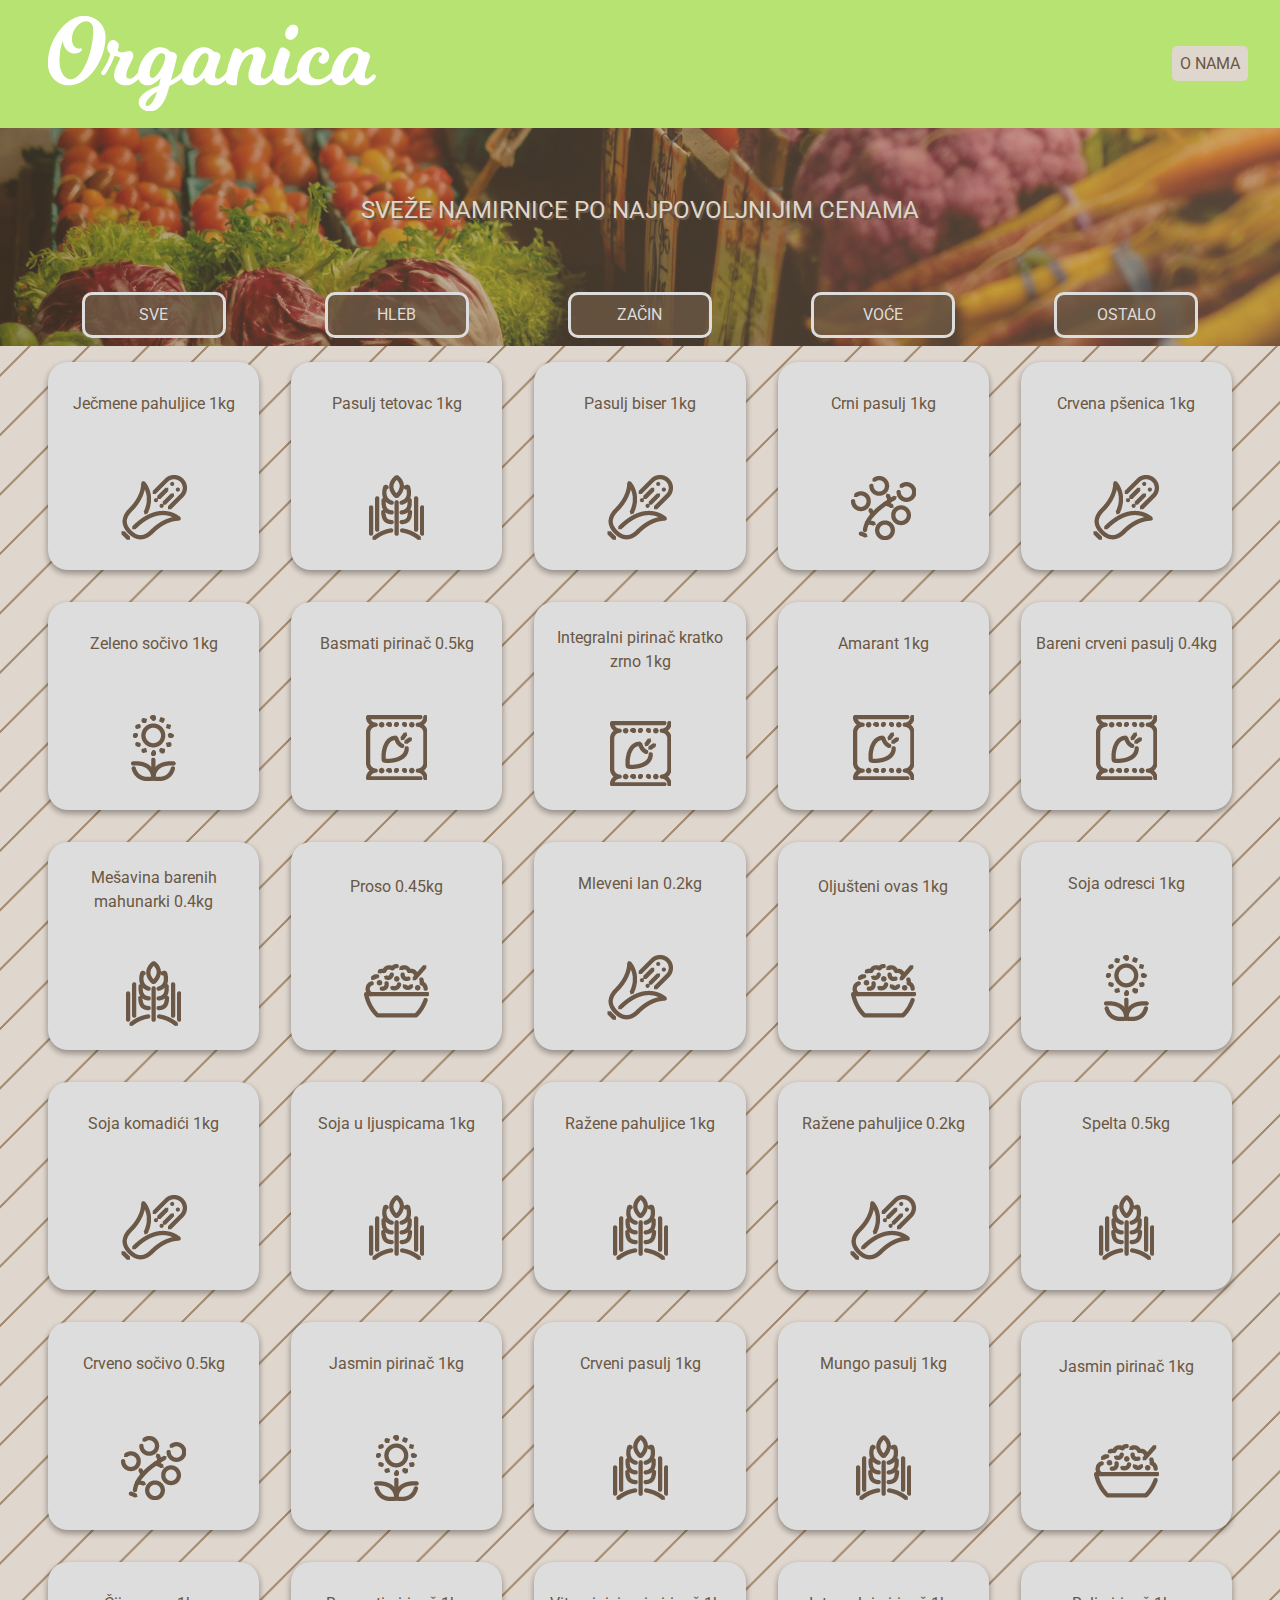
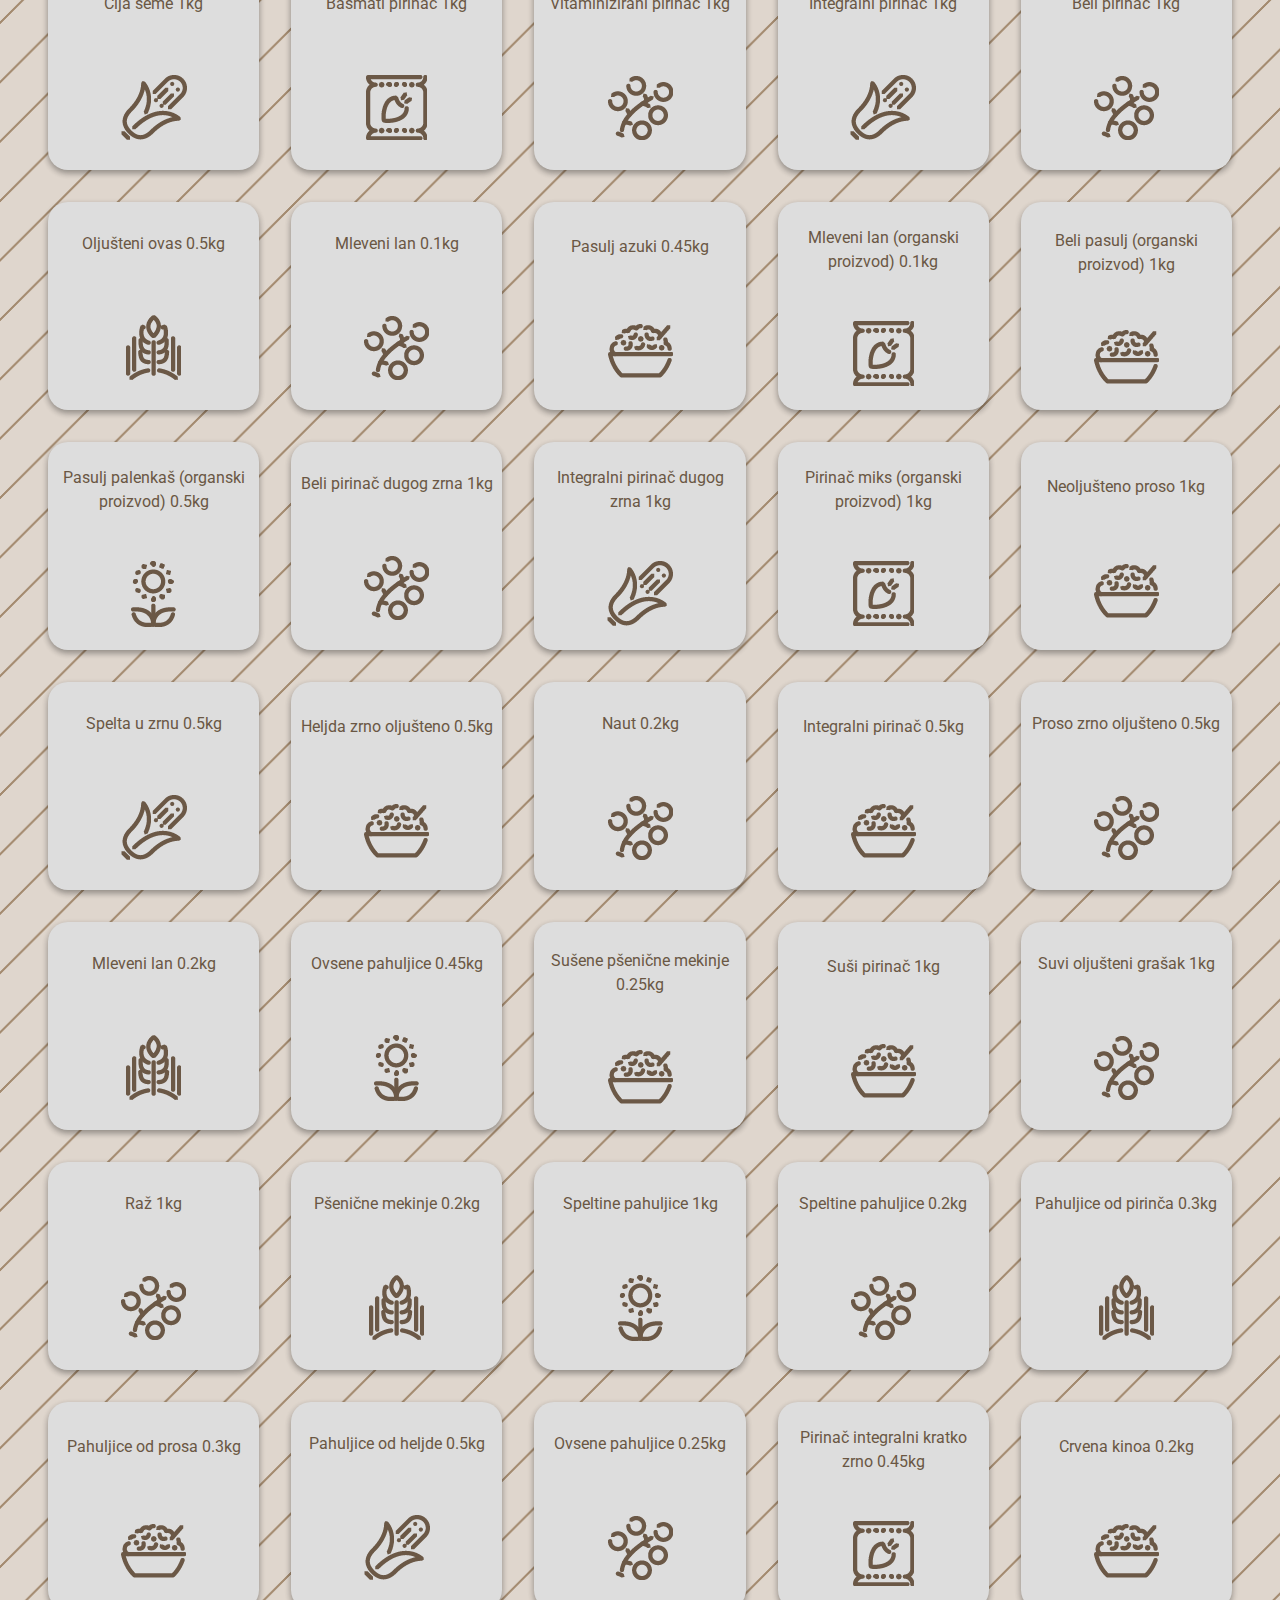
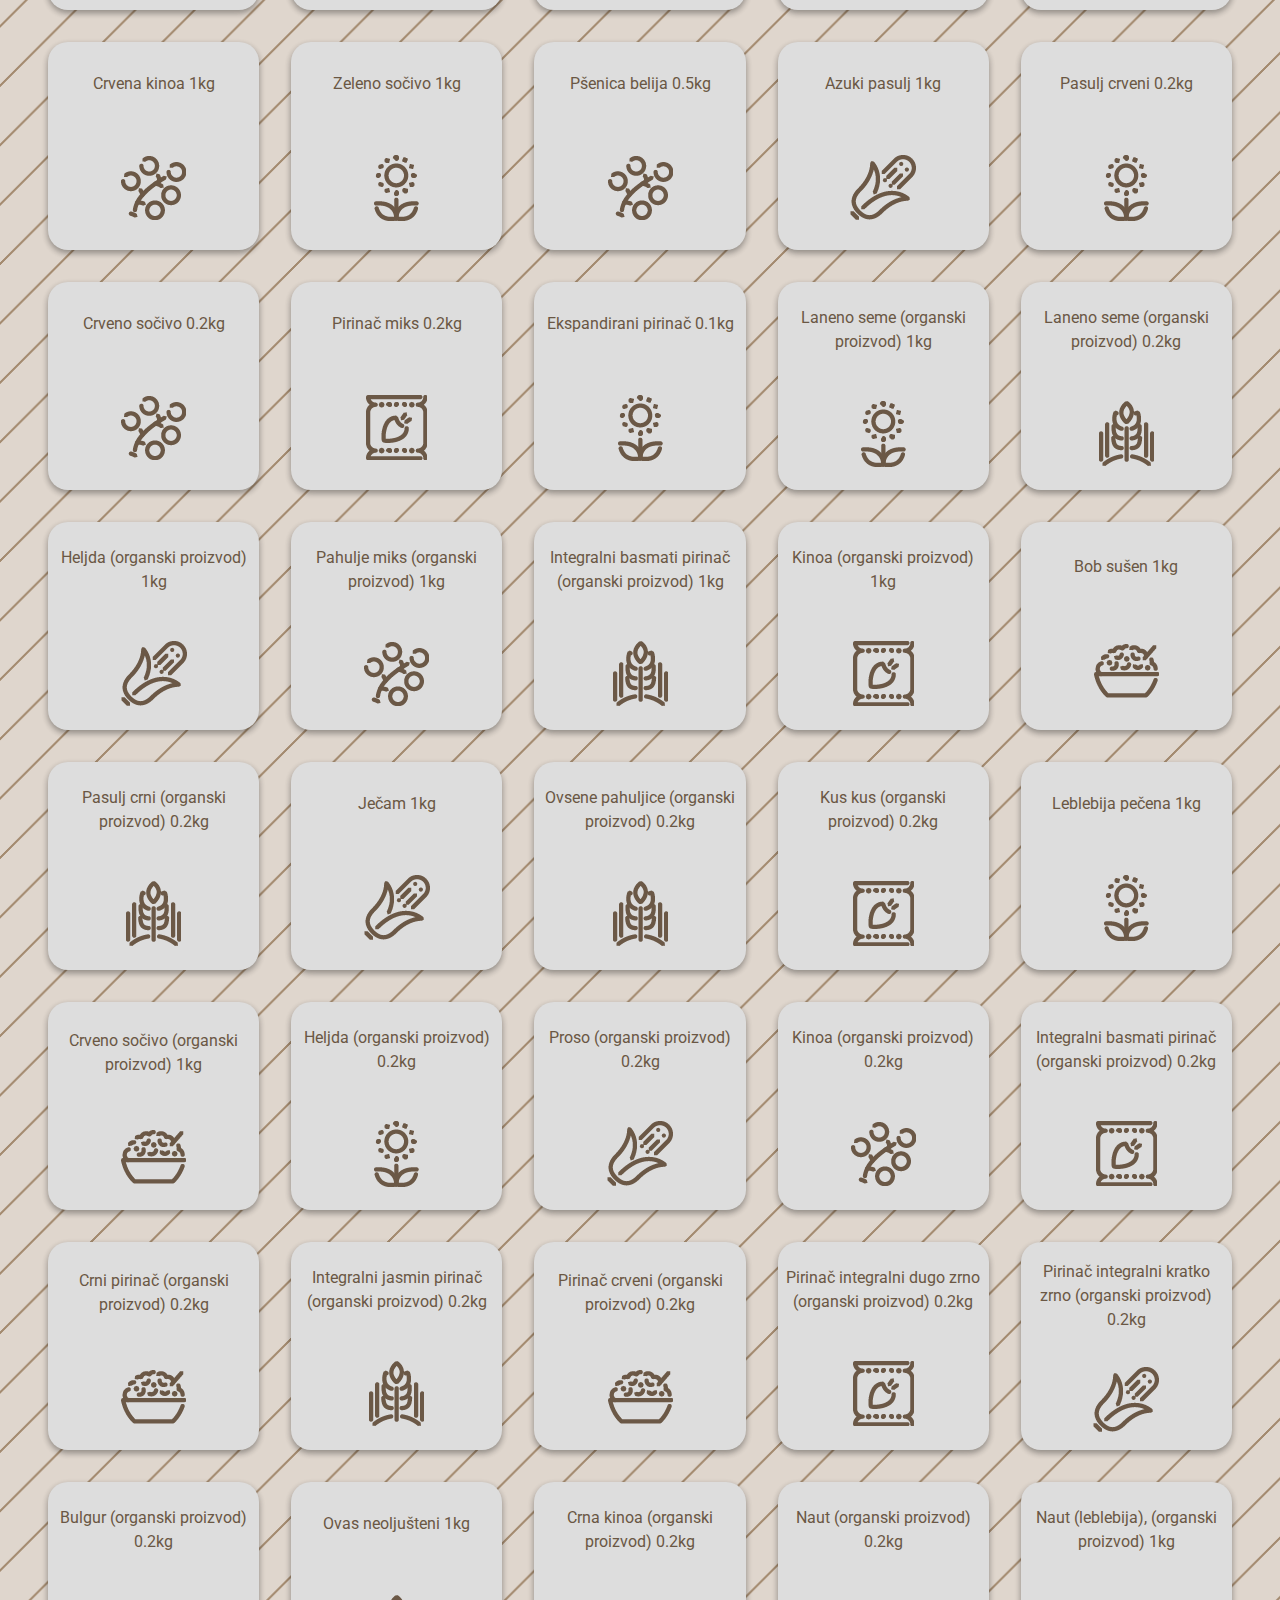
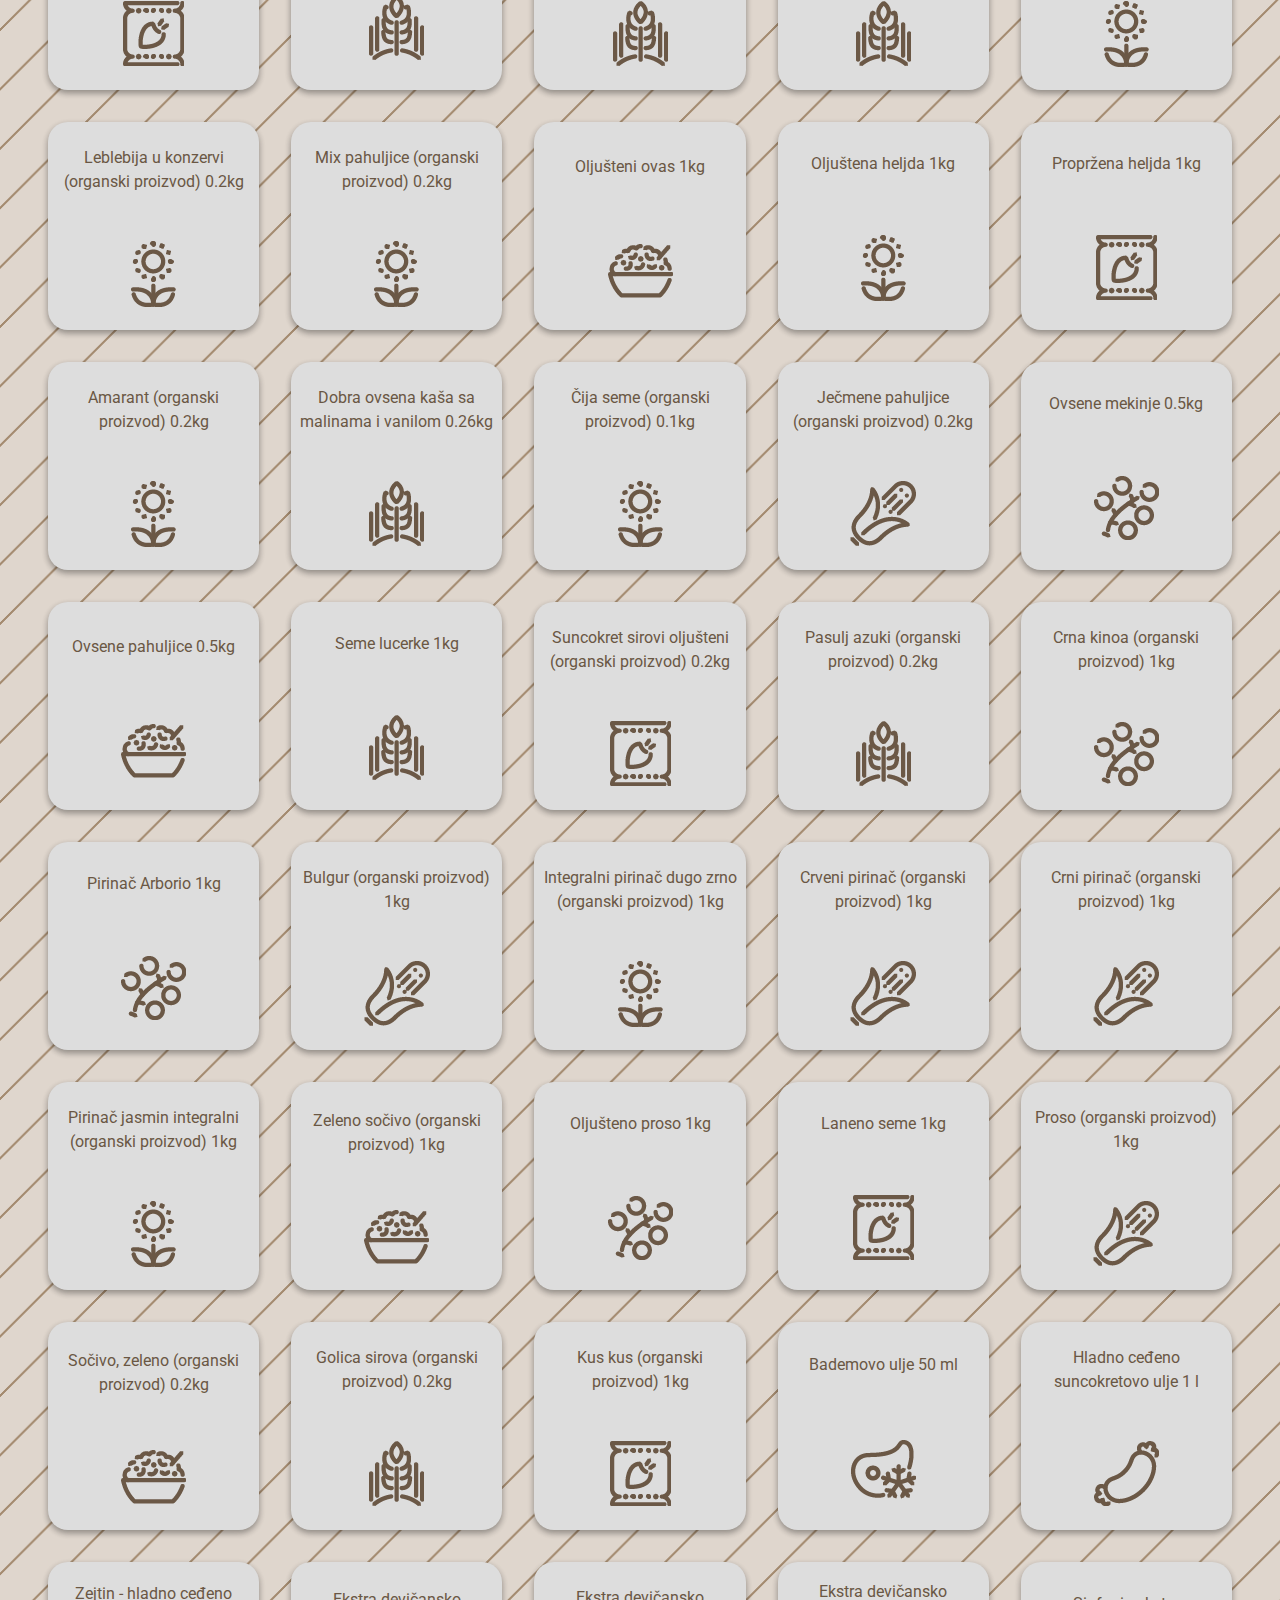
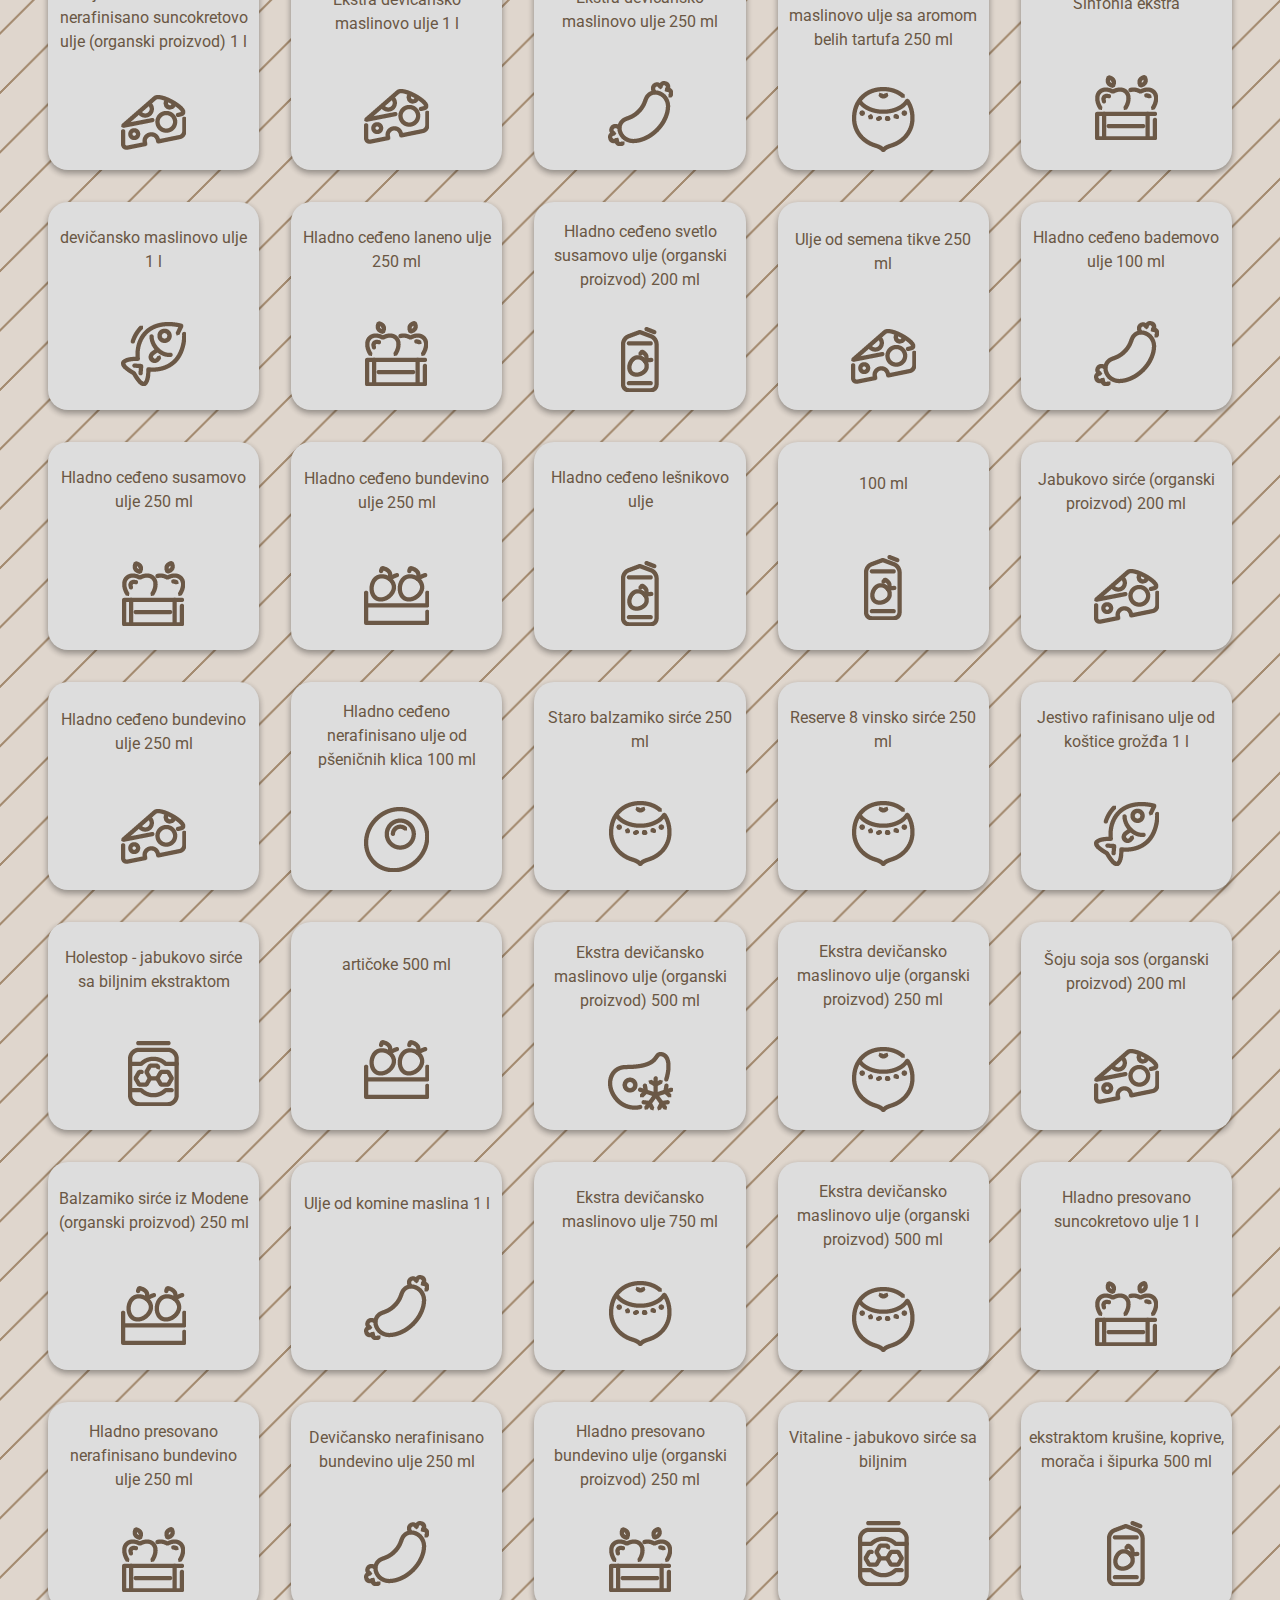
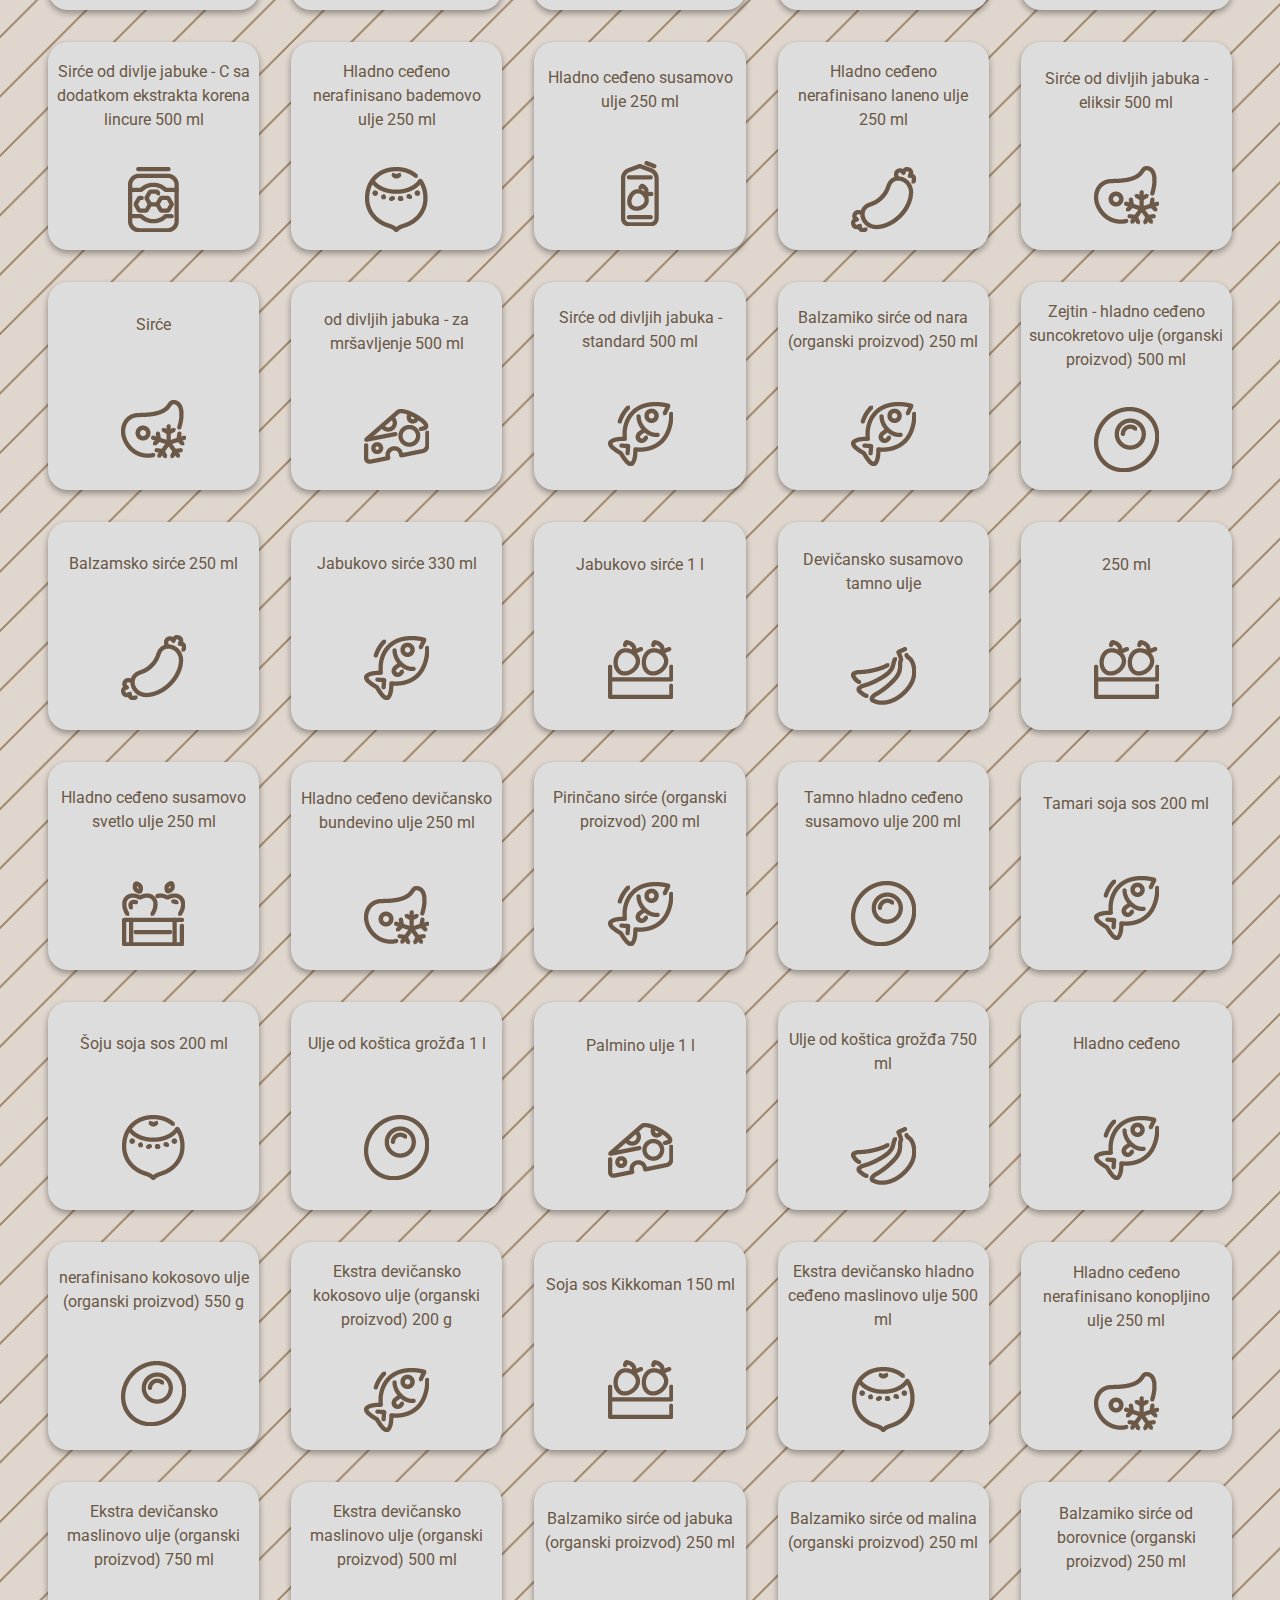
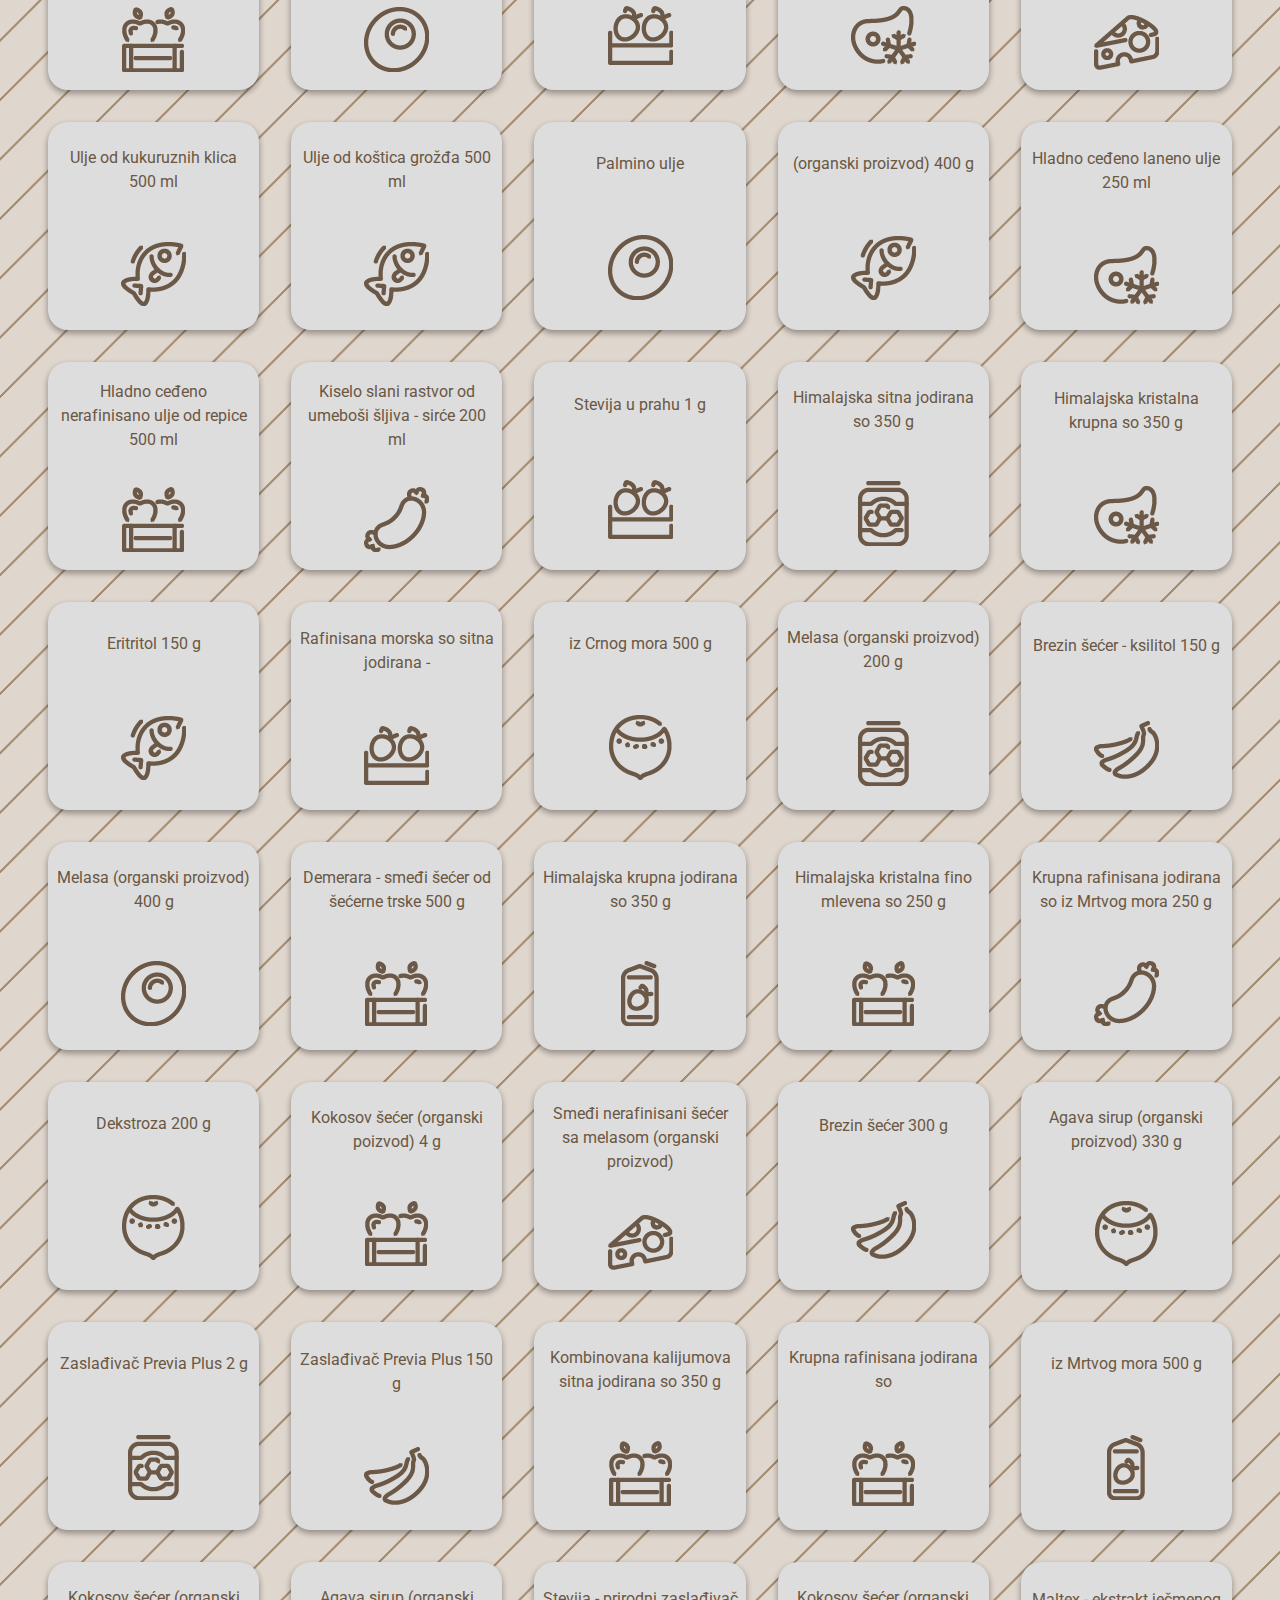
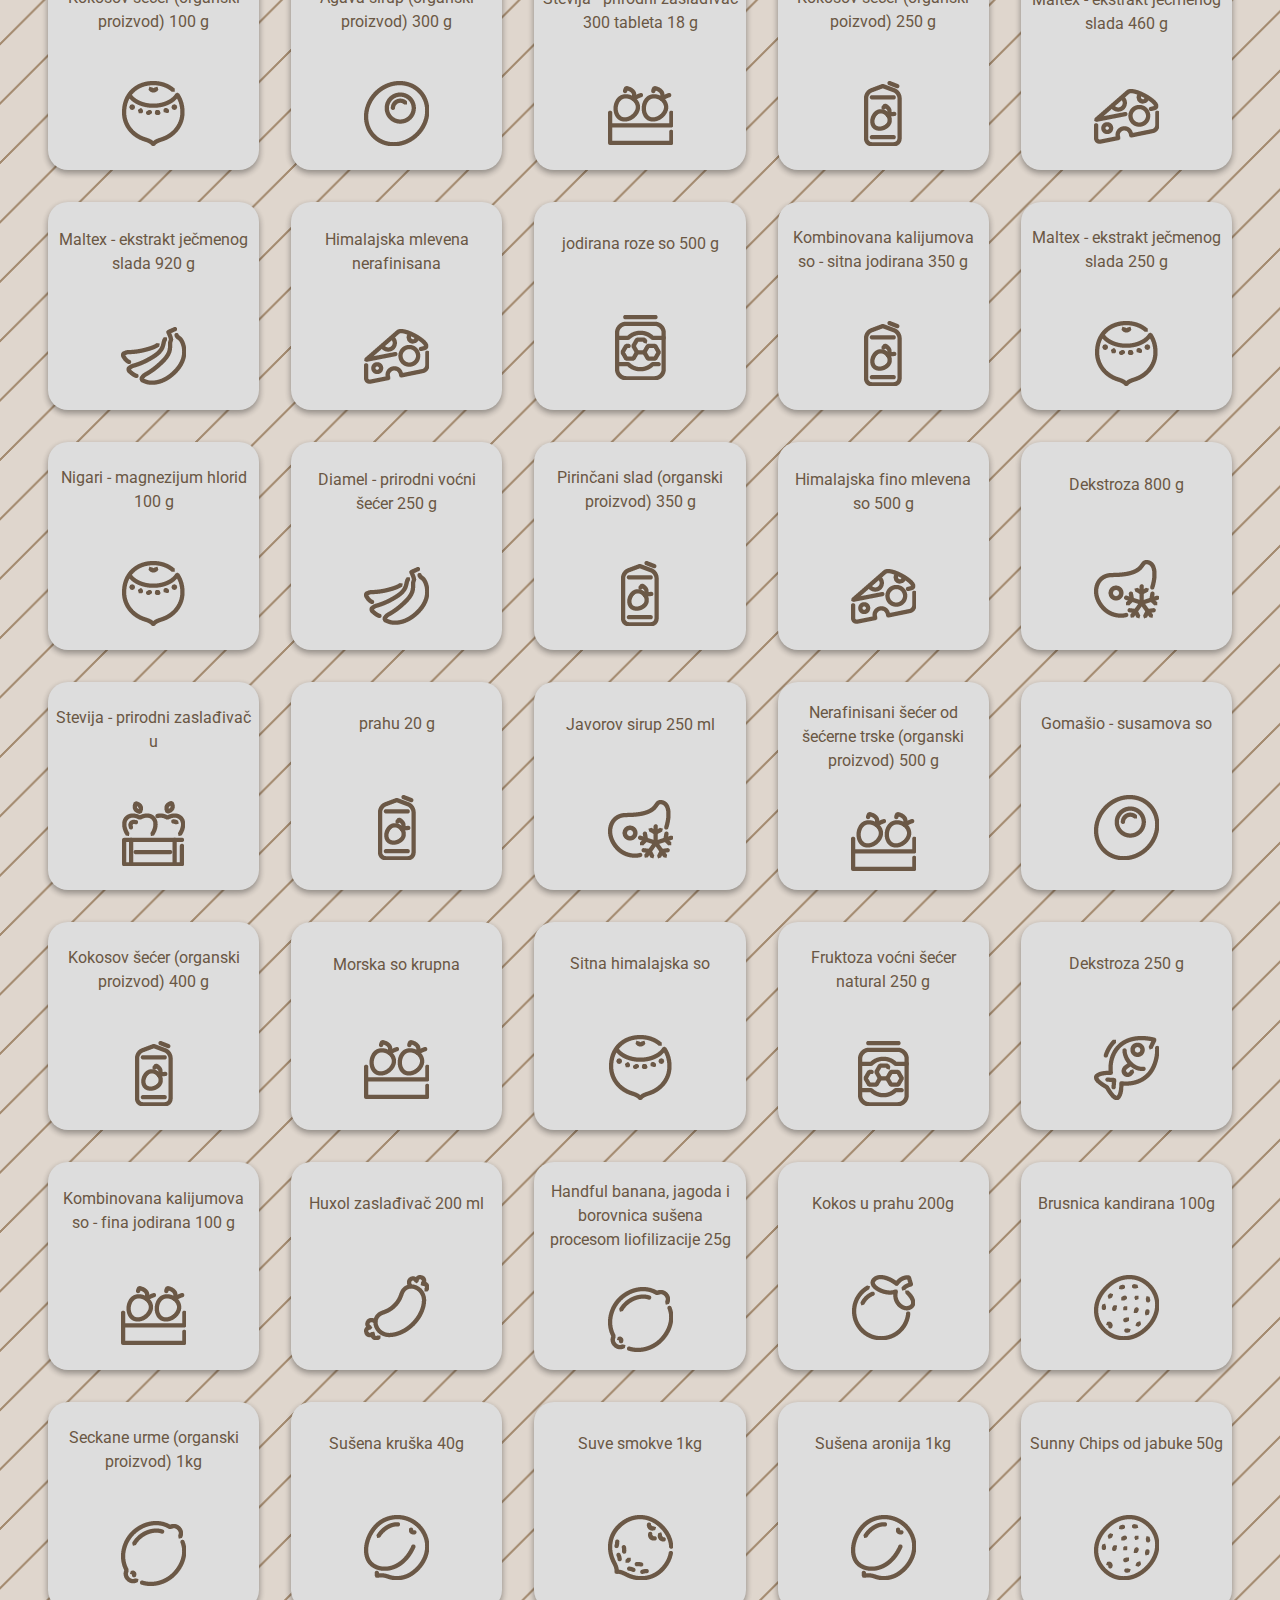
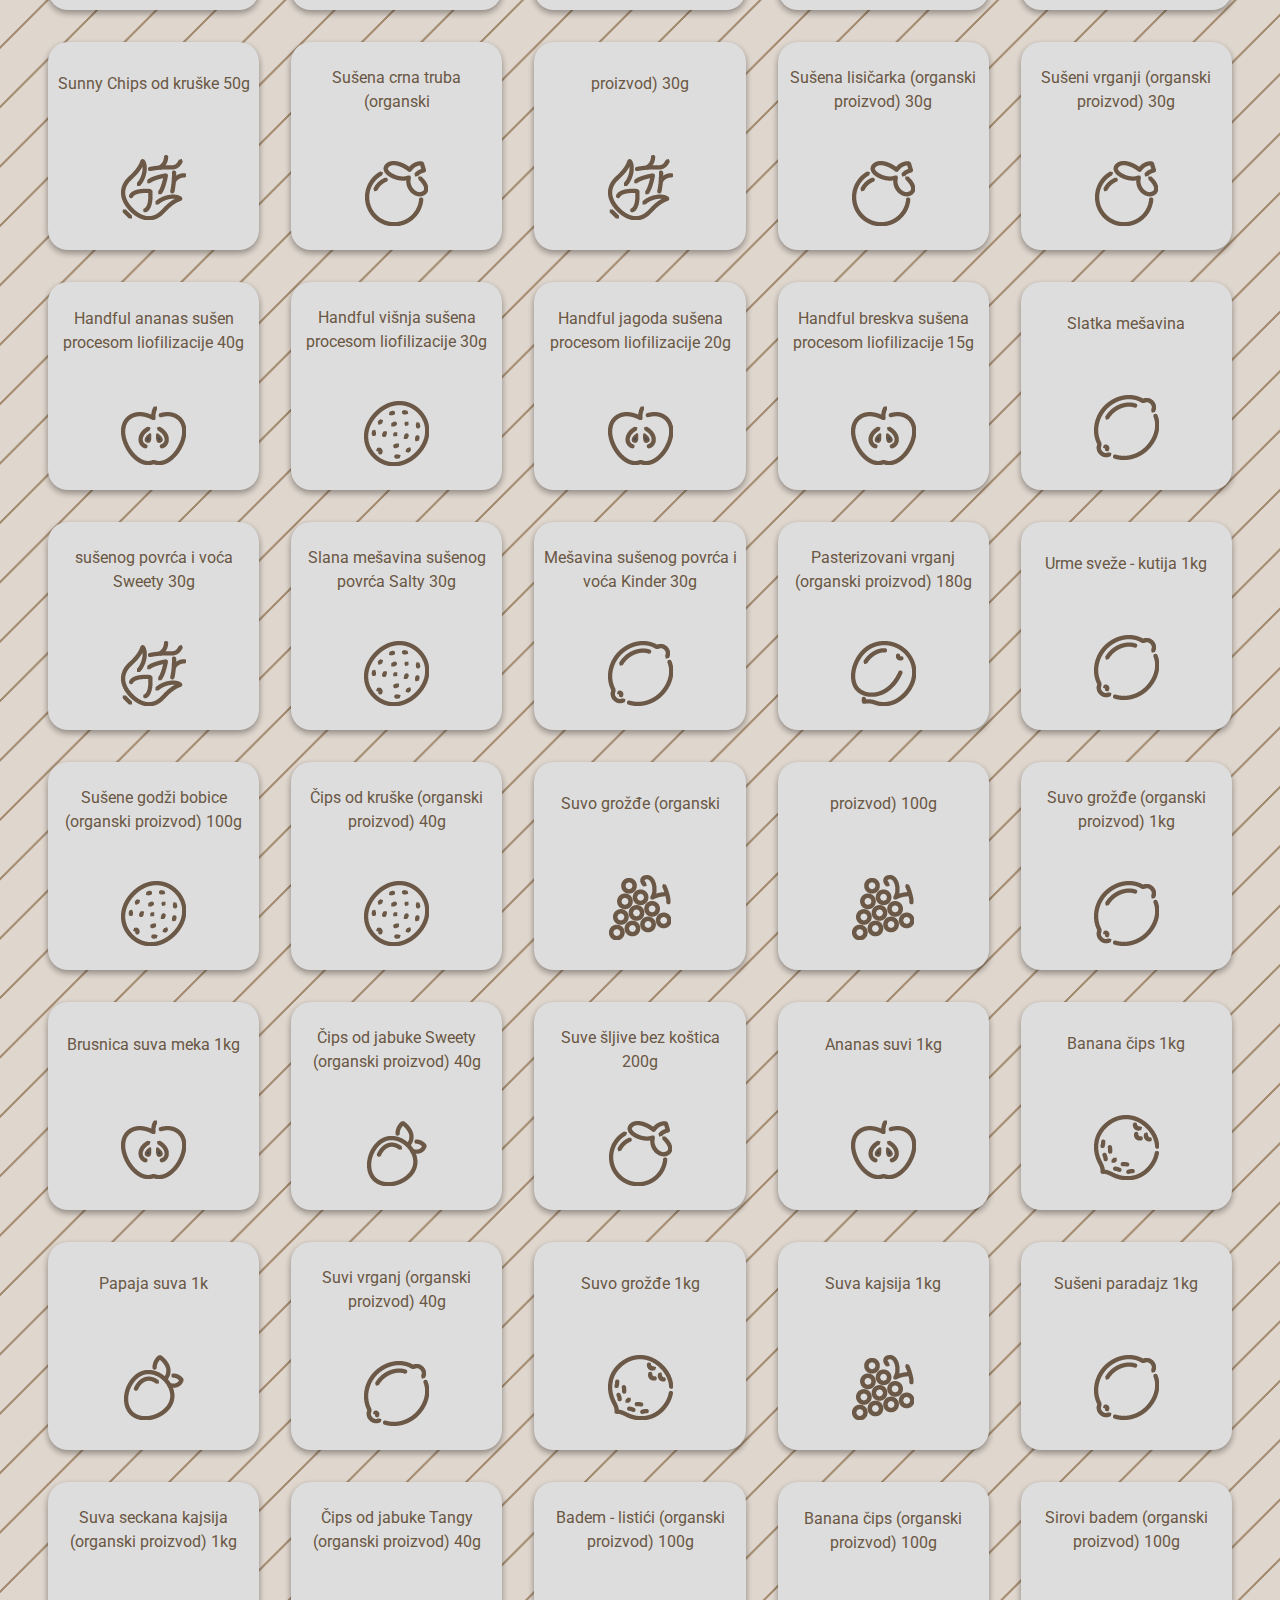
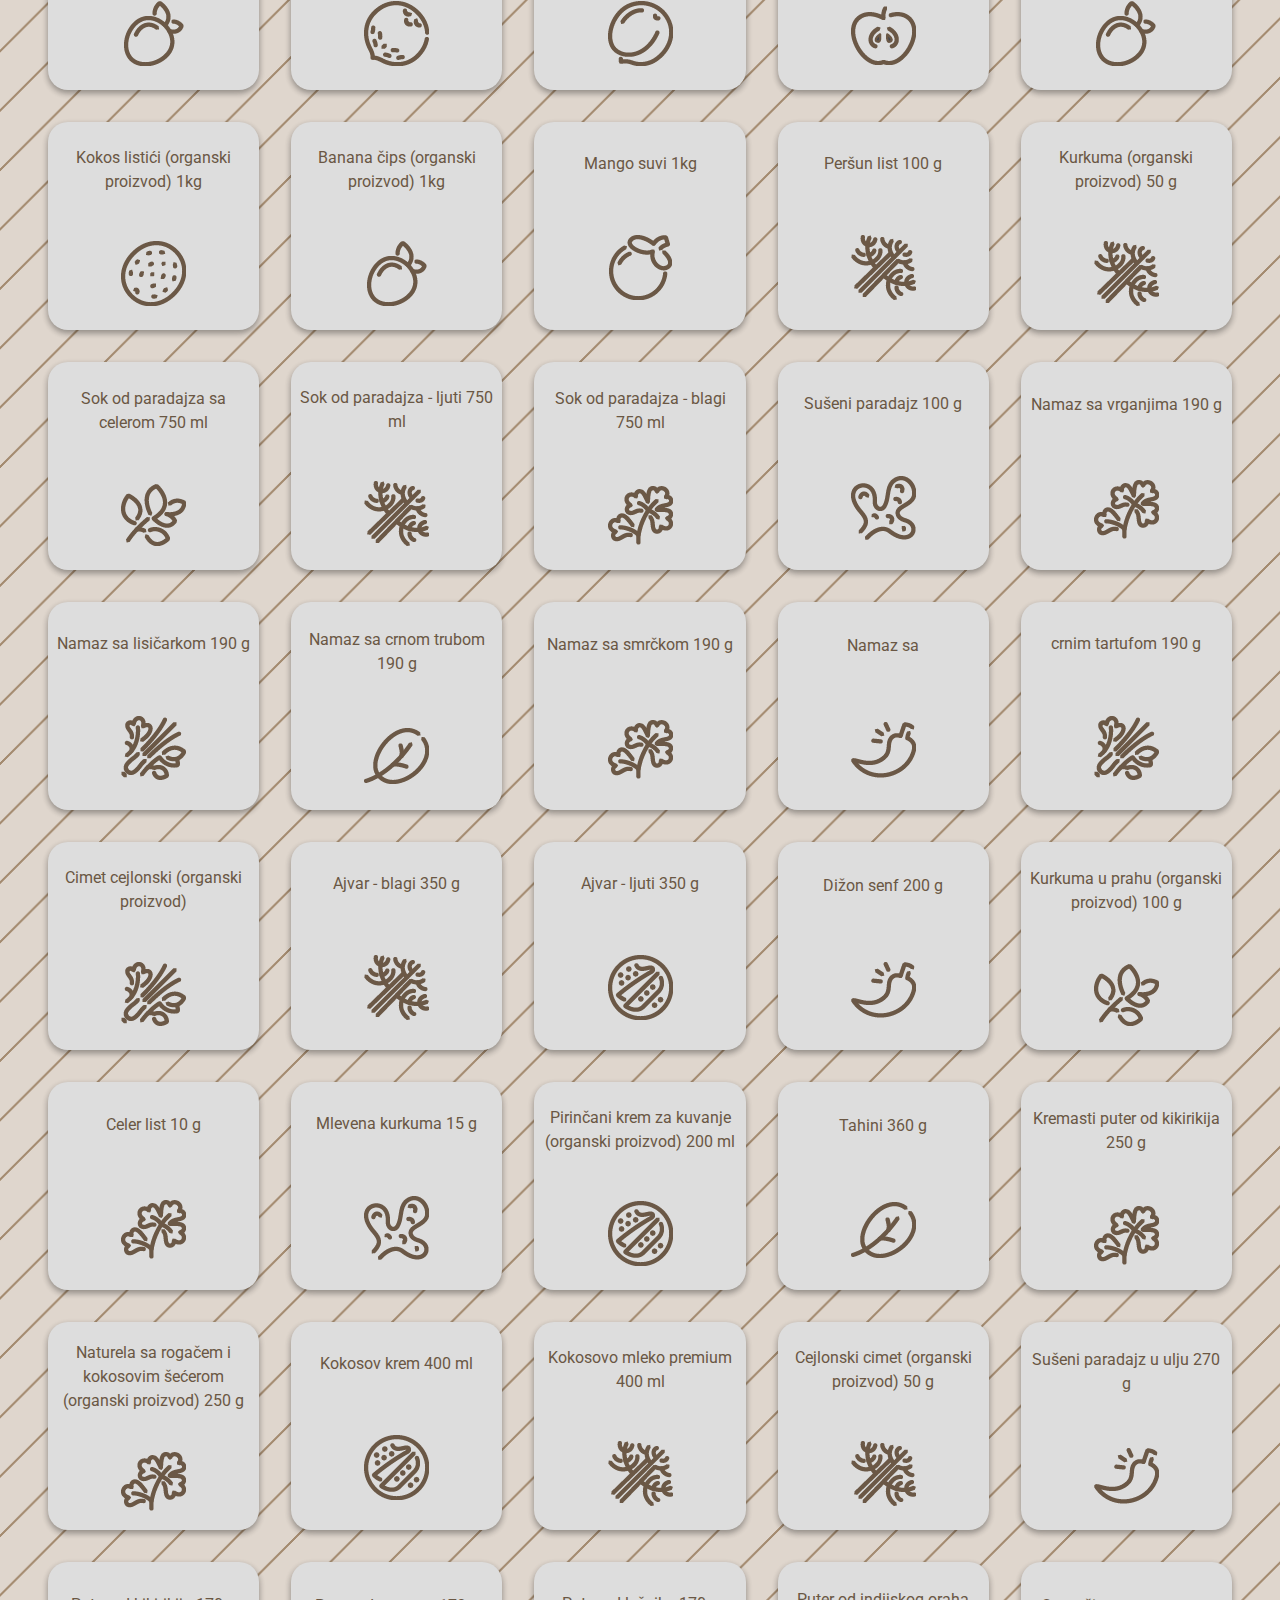
==== commit ae877f88: "flex-grow fix" ====
--- a/index.html
+++ b/index.html
@@ -53,18 +53,7 @@
         <div class="container">
             <div class="flex-wrapper">
 
-                <!--<div class="flex-wrapper-item">
-                    <p class="flex-wrapper-text">Ječmene pahuljice 1kg</p>
-                     <div class="item-count">
-                        <div class="minus">
-                            <p>-</p>
-                        </div>
-                        <p class="flex-wrapper-count">0</p>
-                        <div class="plus">
-                            <p>+</p>
-                        </div>
-                    </div> 
-                </div>-->
+                <!--shopping cart-->
 
             </div>
         </div>
--- a/style.css
+++ b/style.css
@@ -350,6 +350,7 @@
     width: 15rem;   
     padding: 1rem;
     box-sizing: border-box;
+    flex-grow: 1;
 }
 
 .grid-item p,
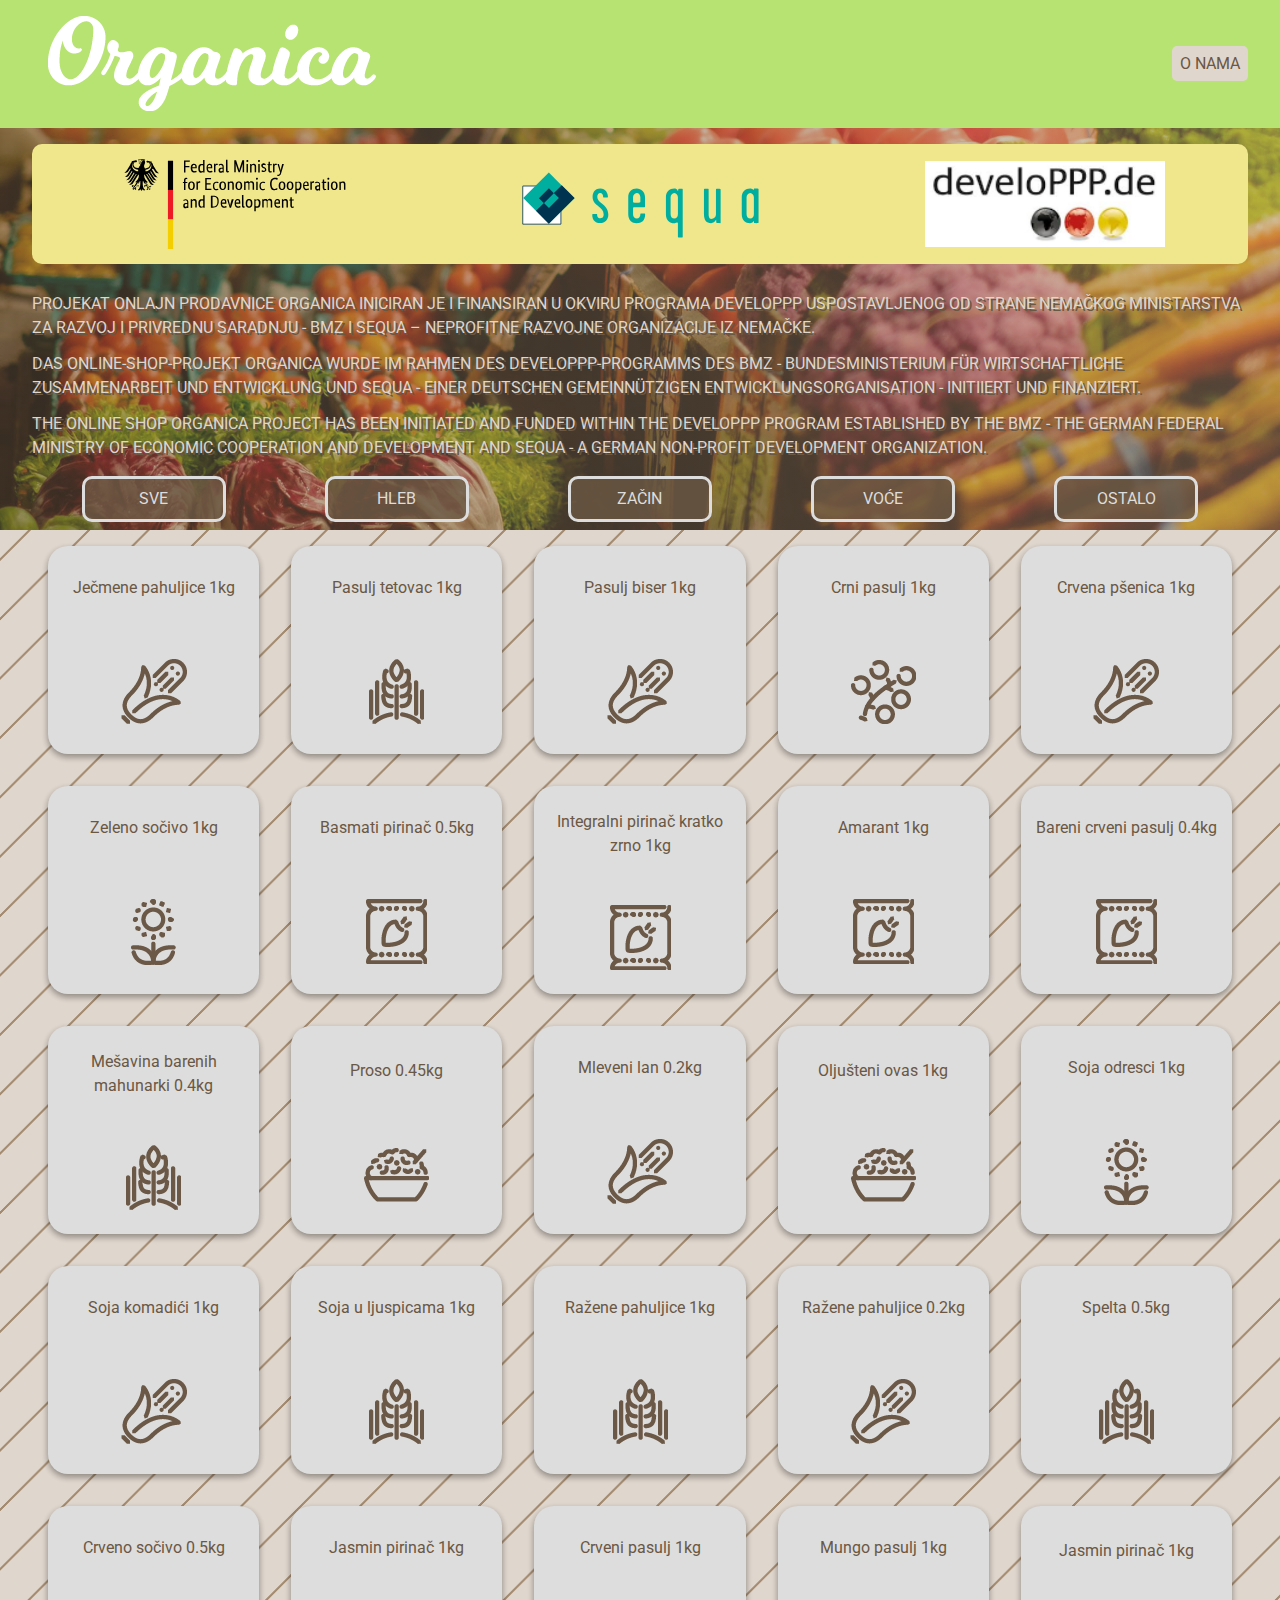
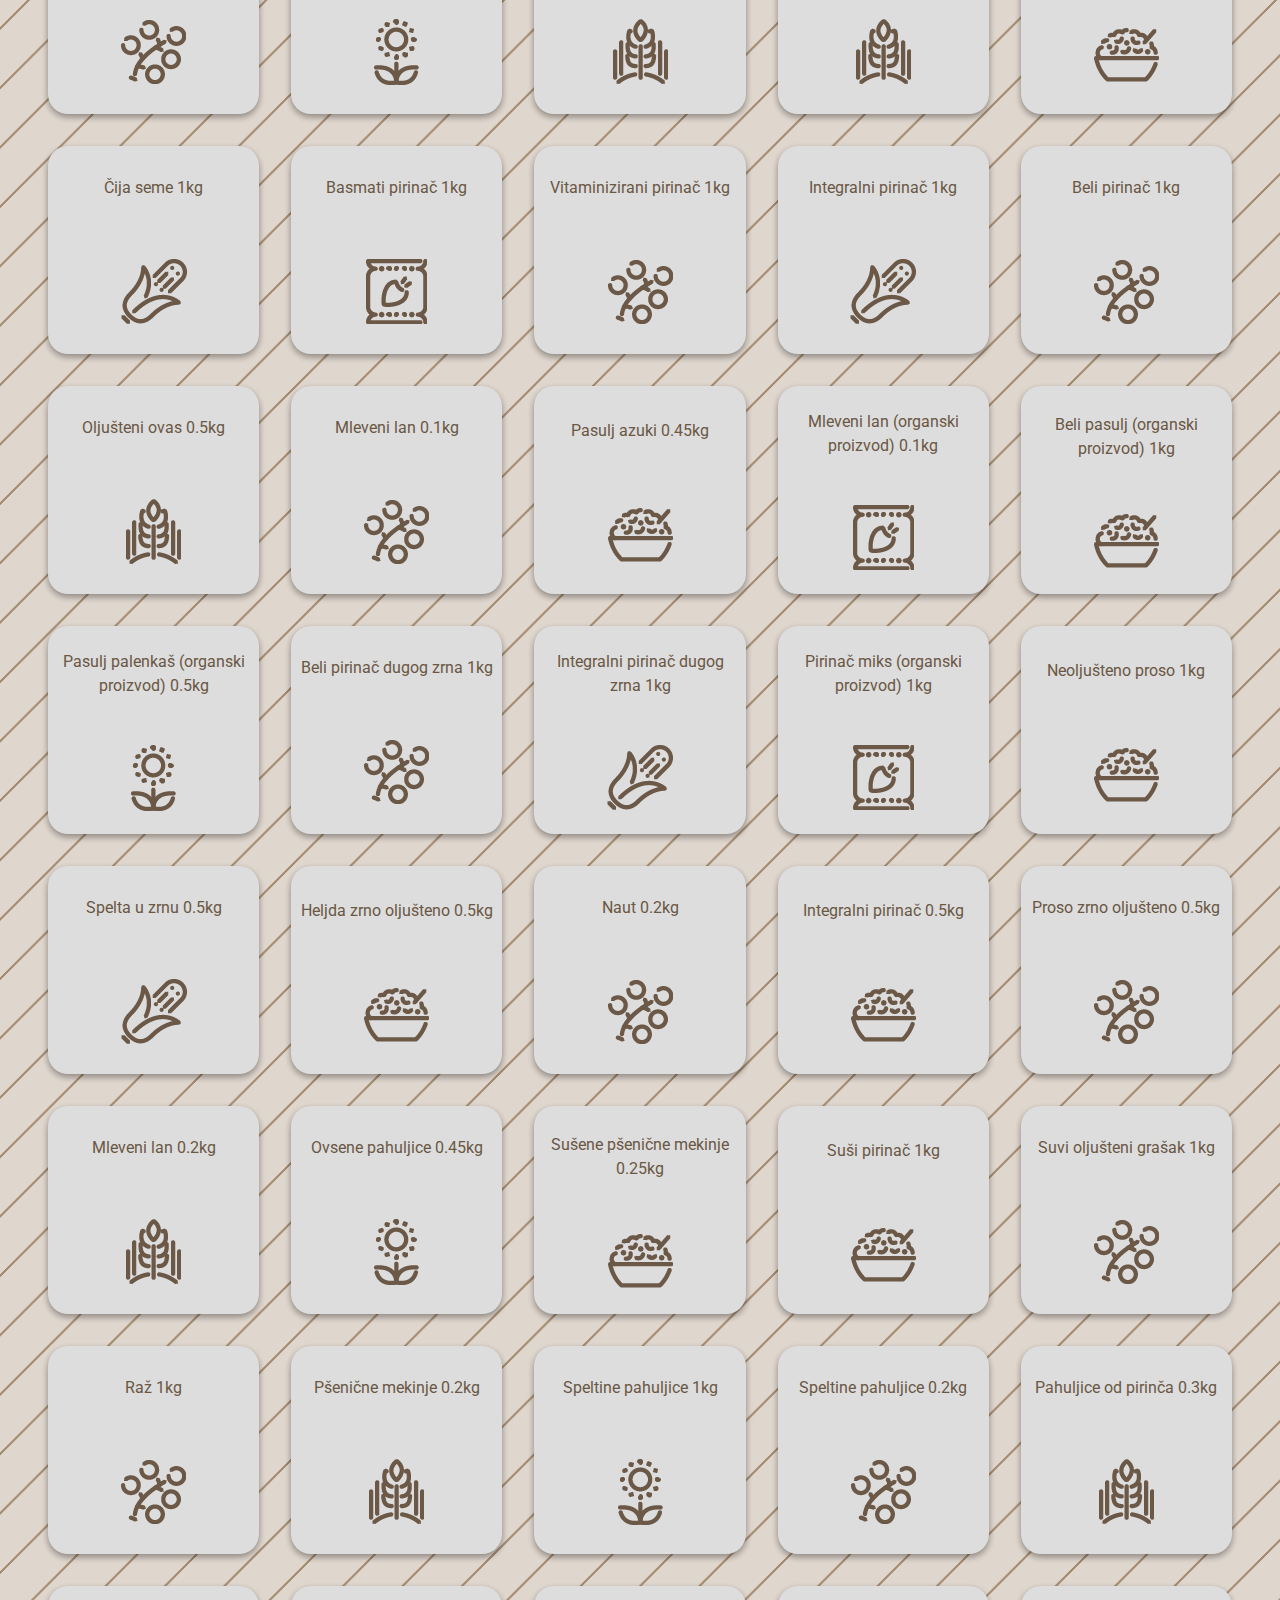
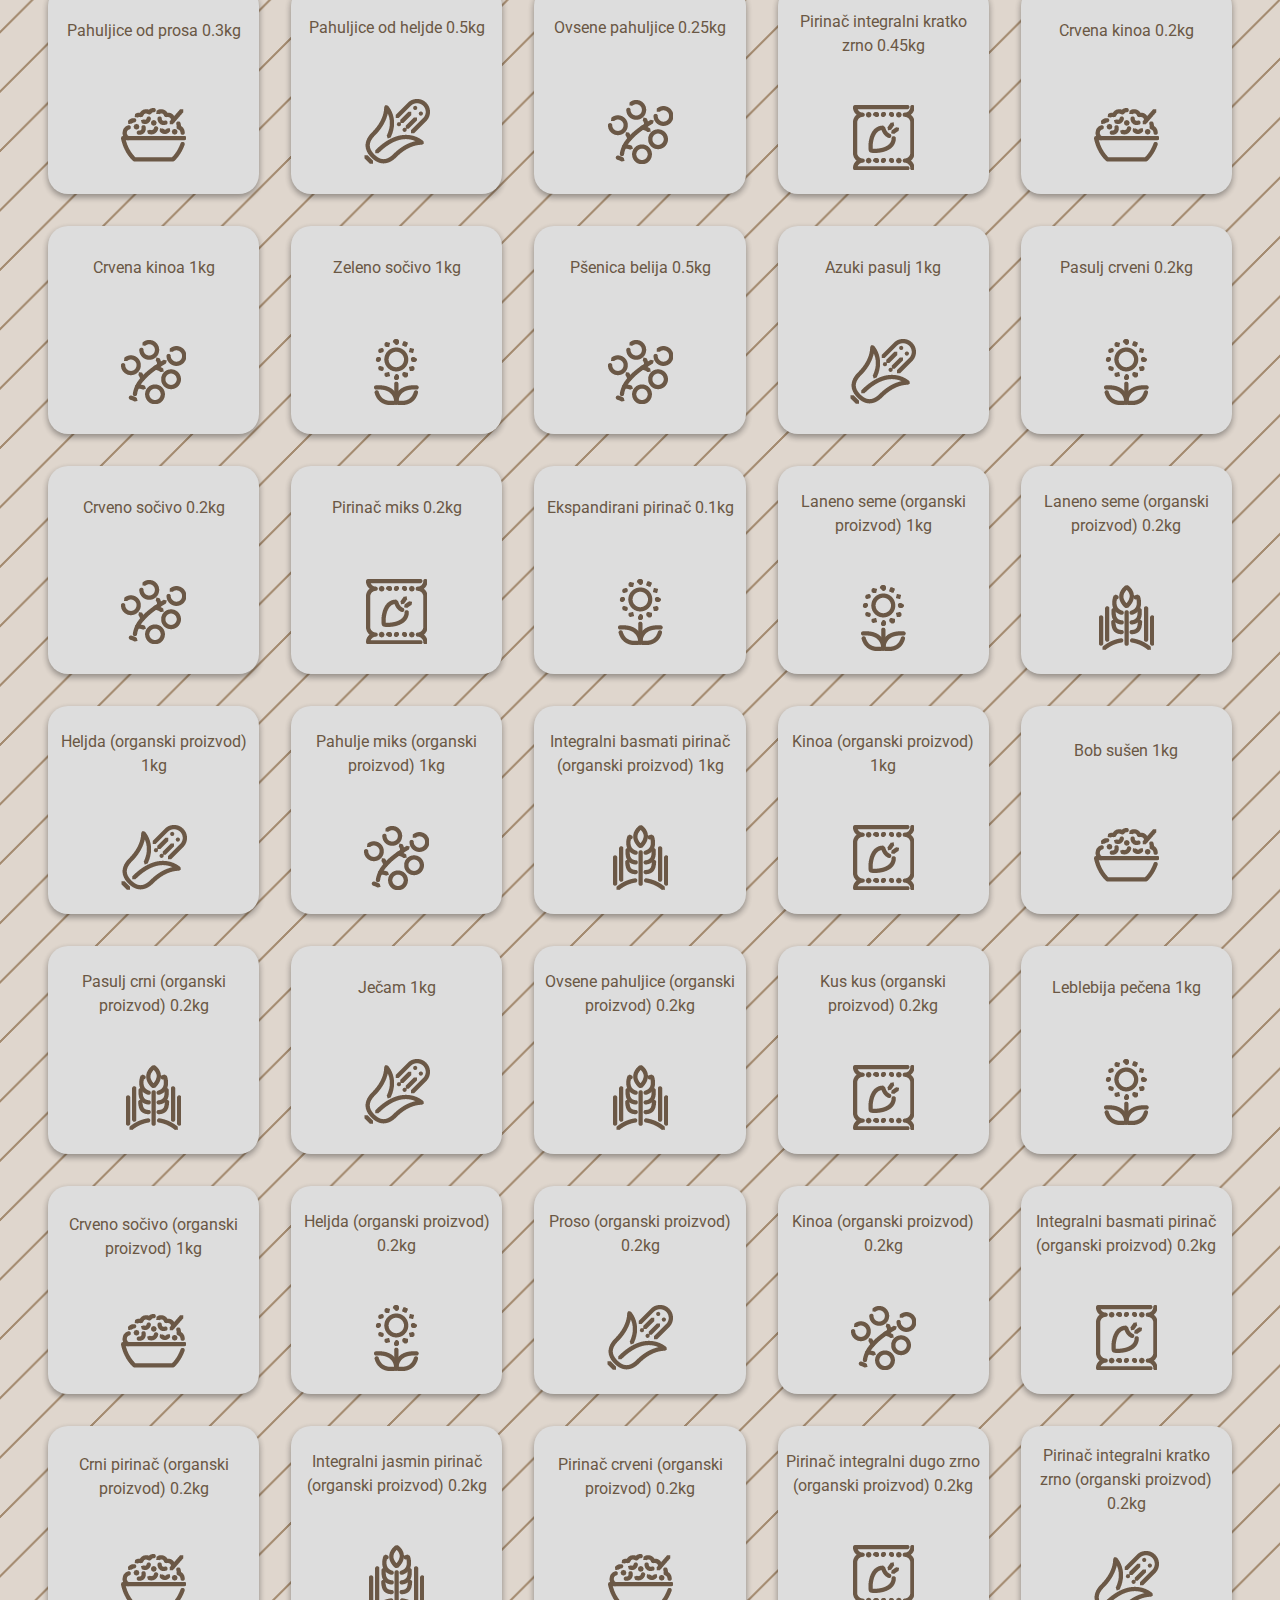
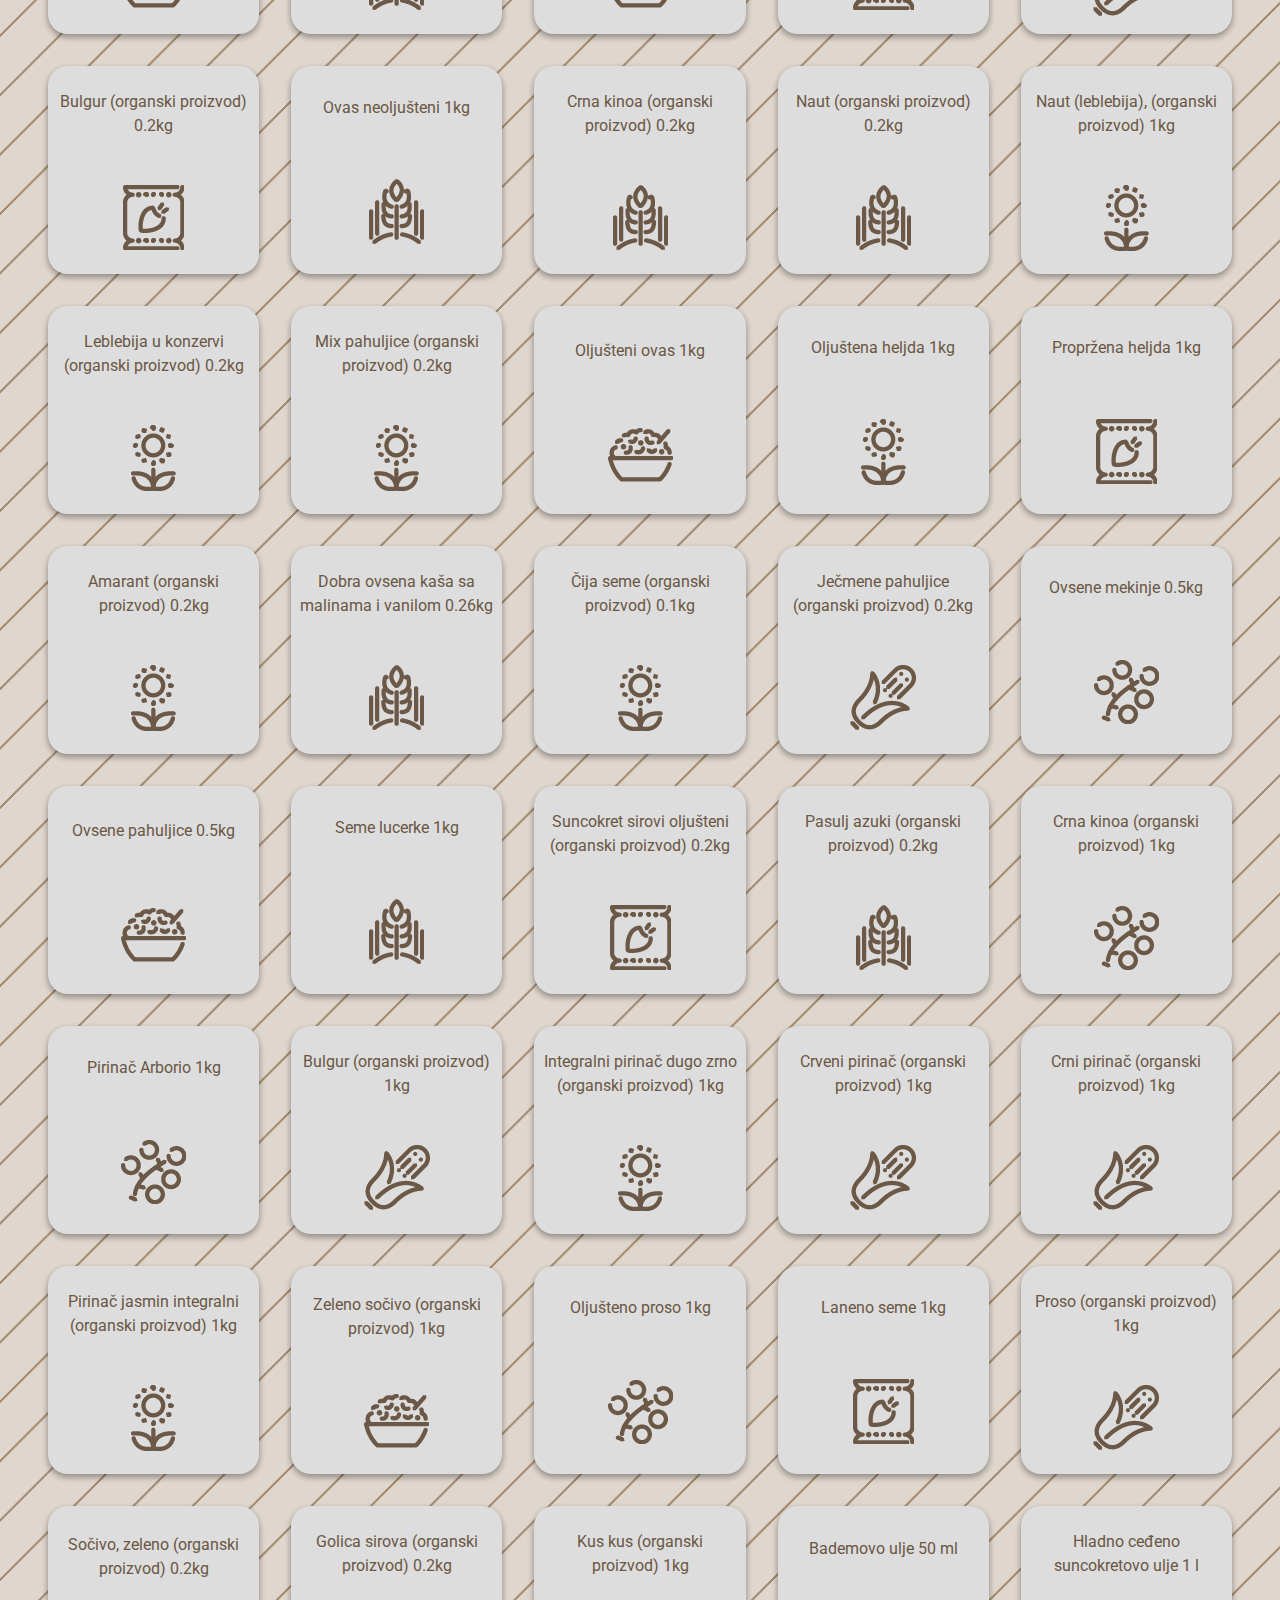
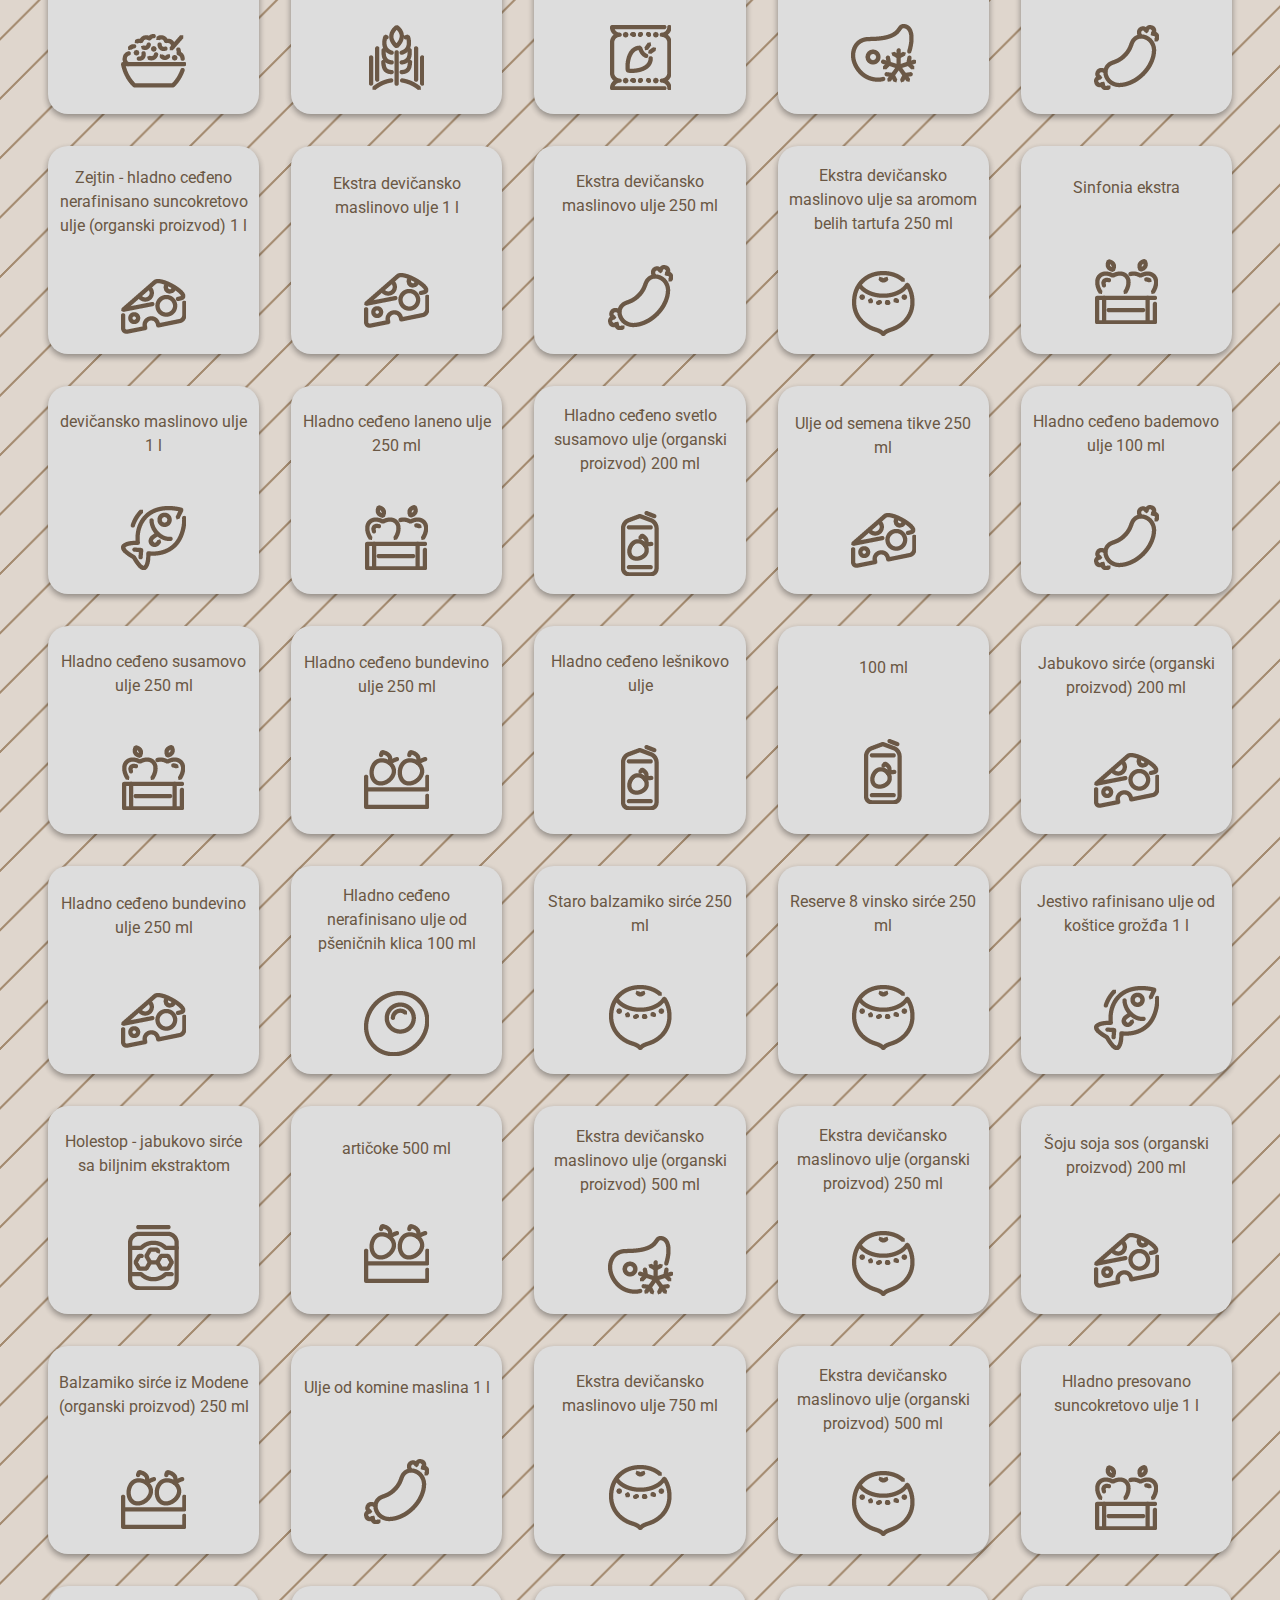
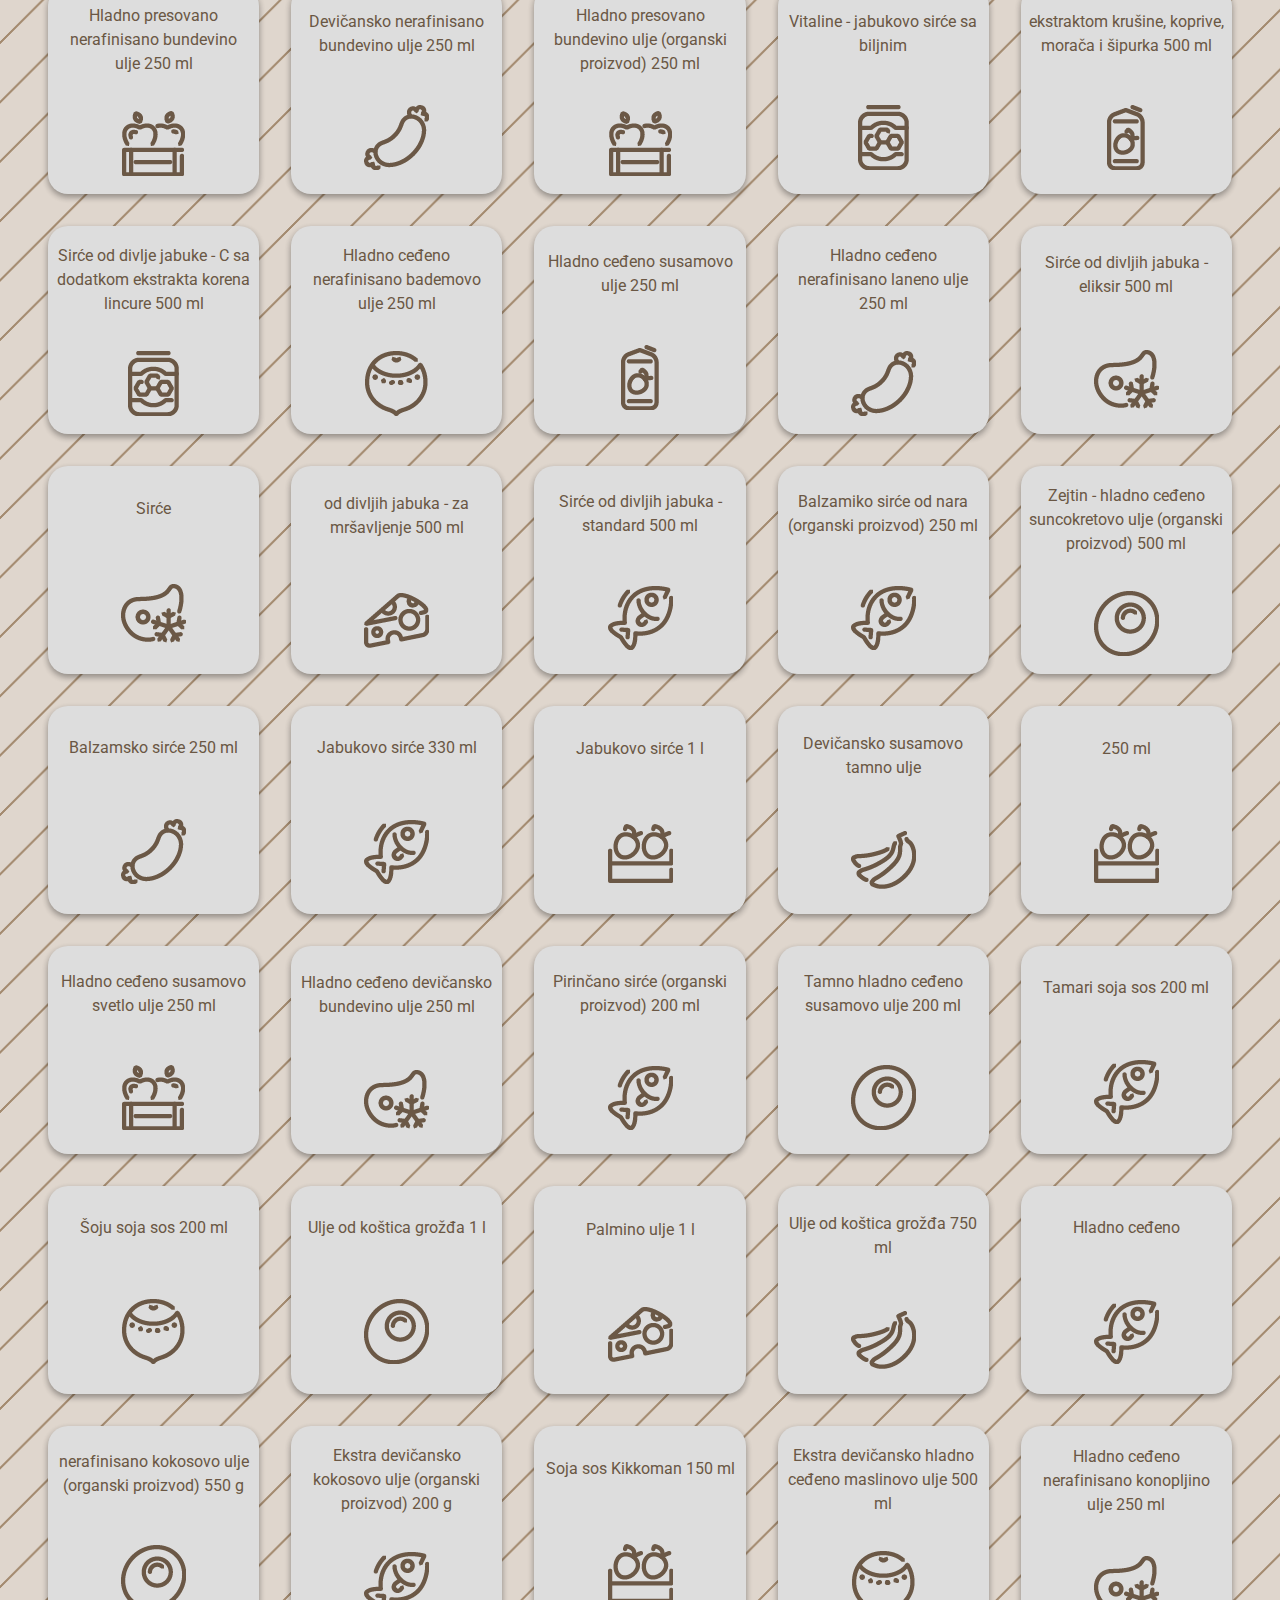
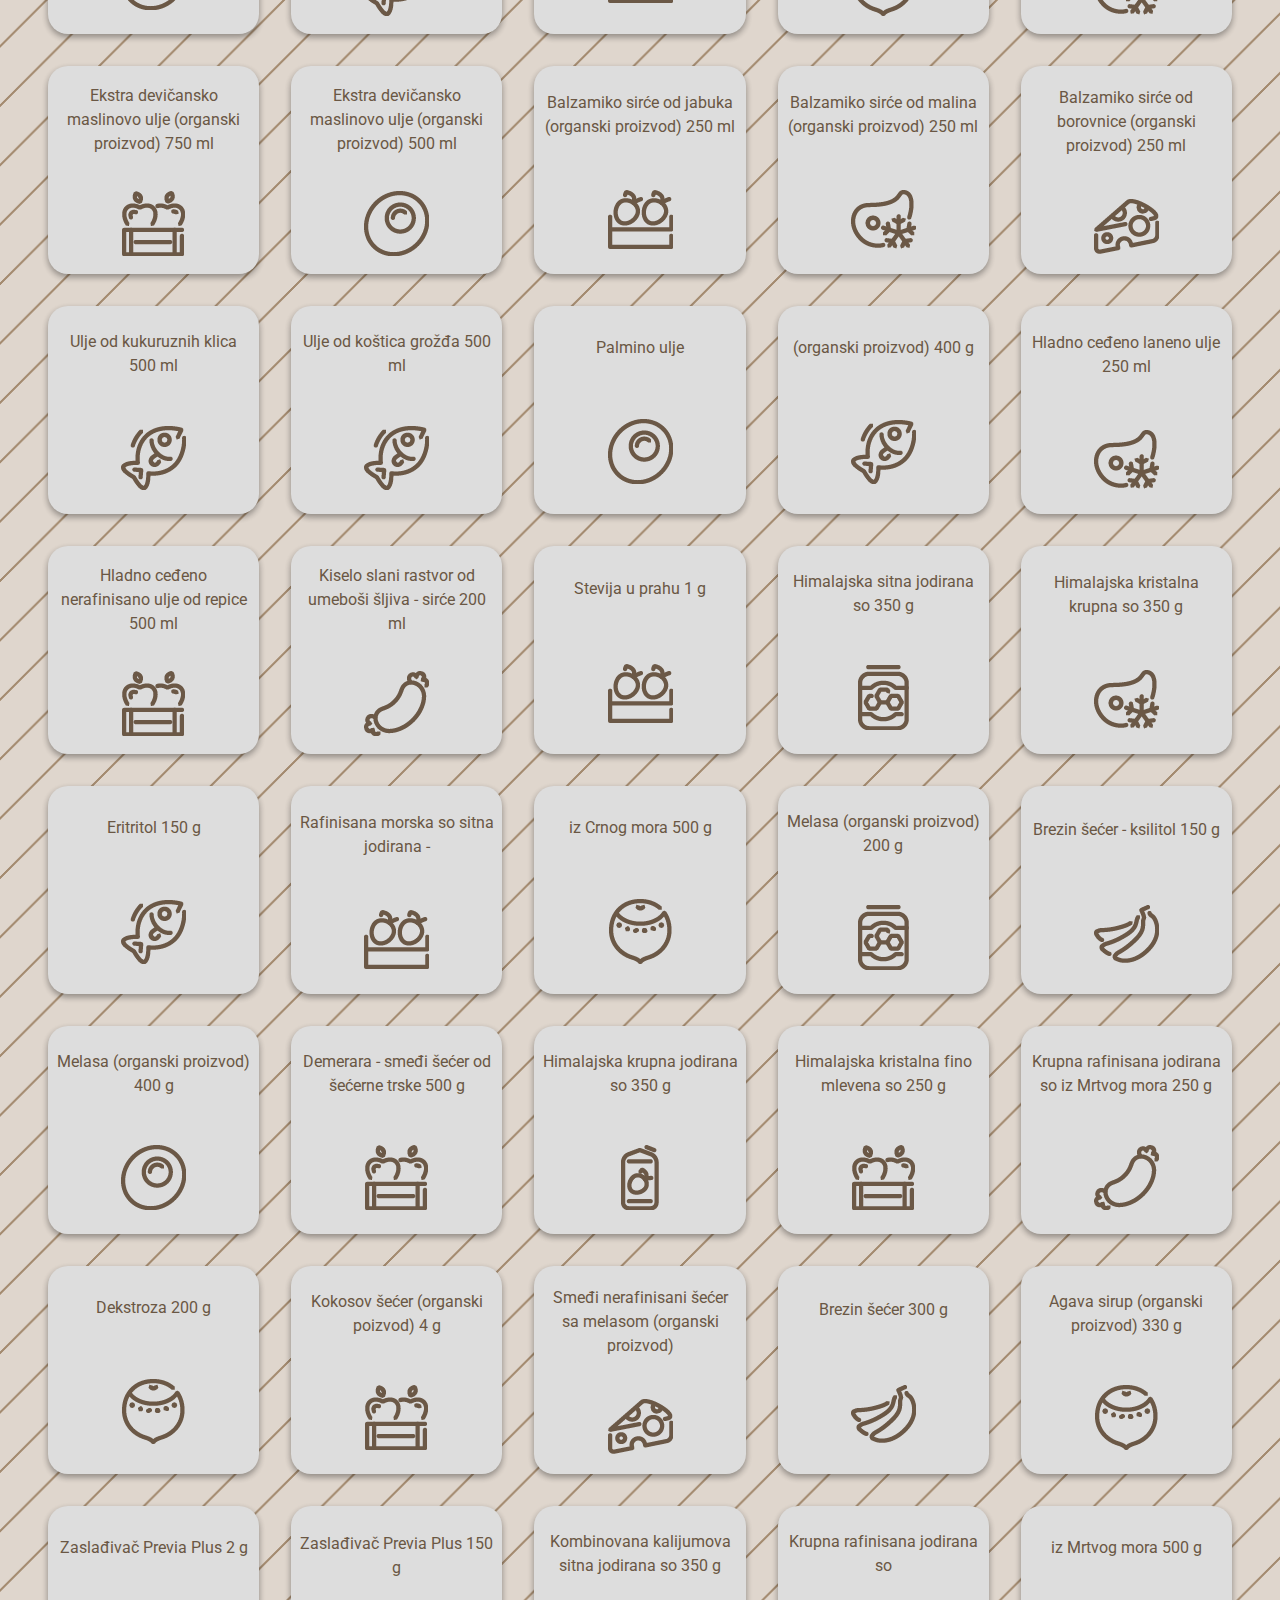
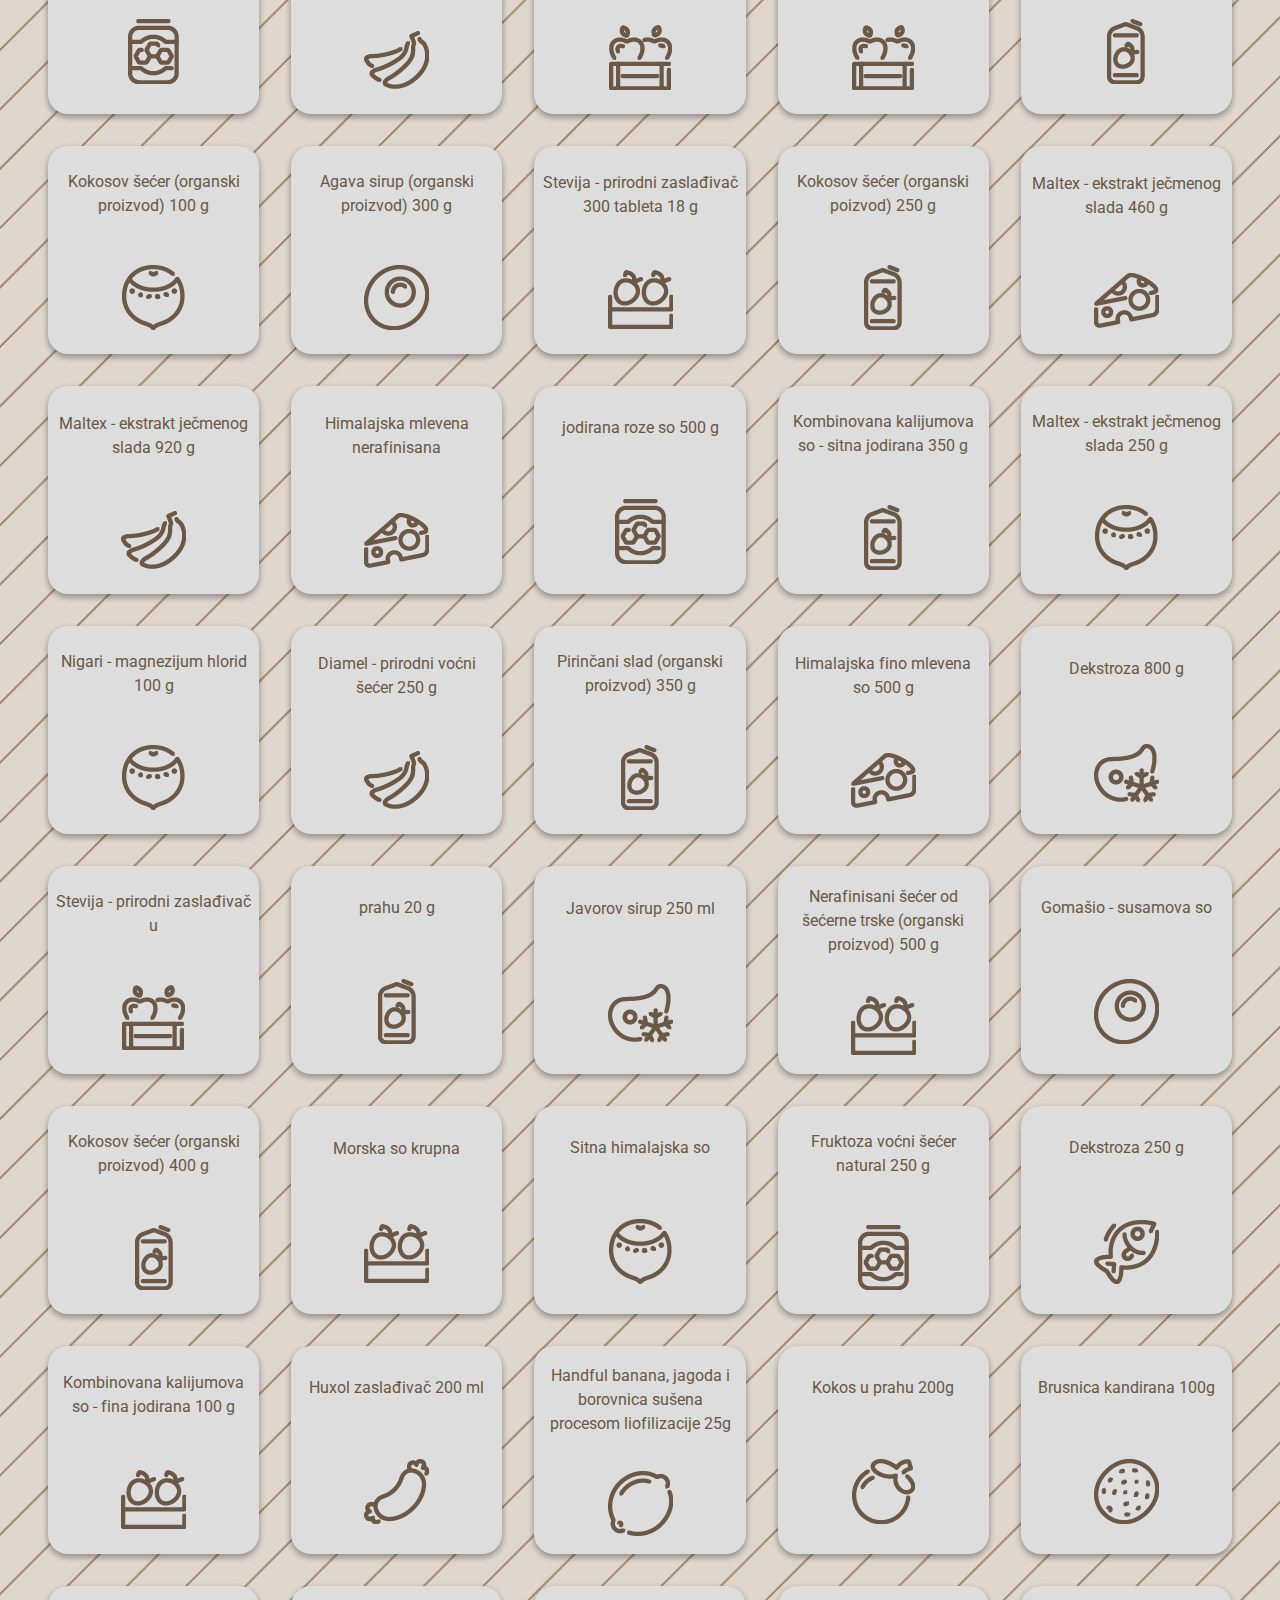
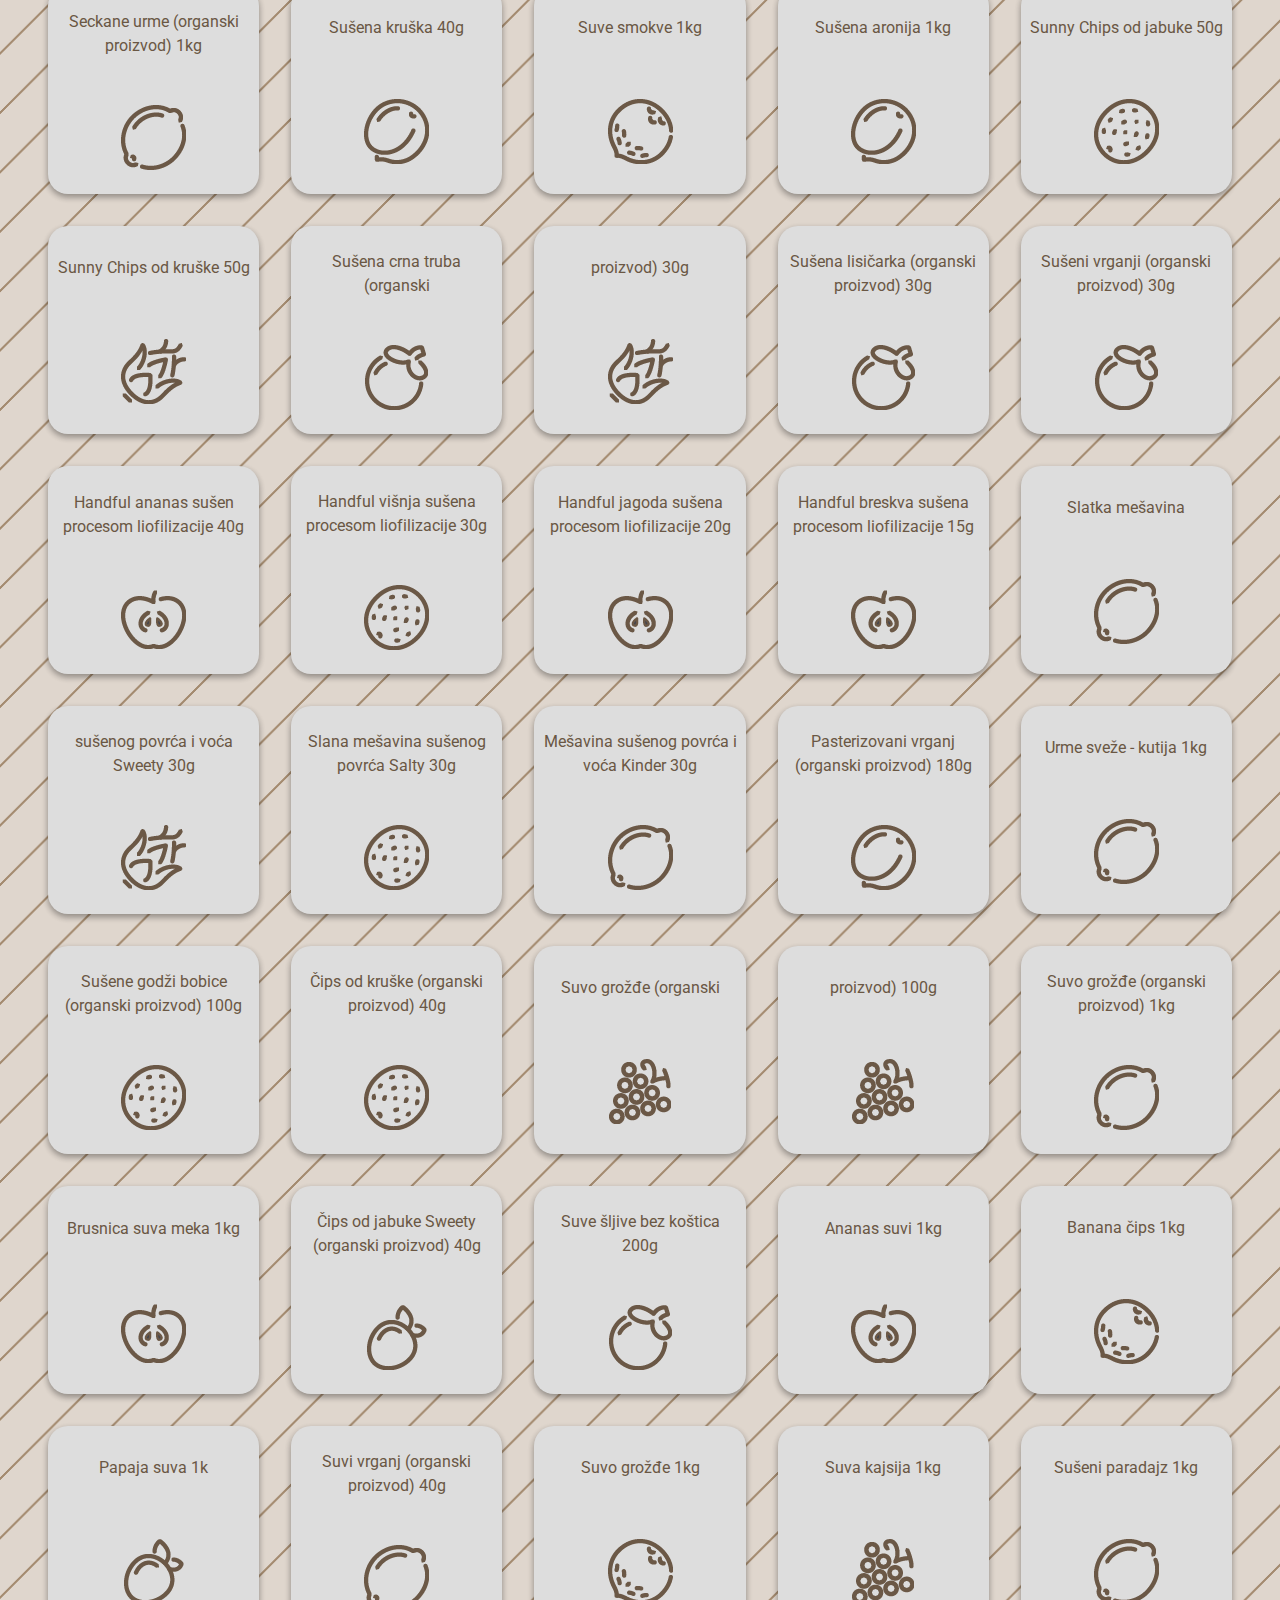
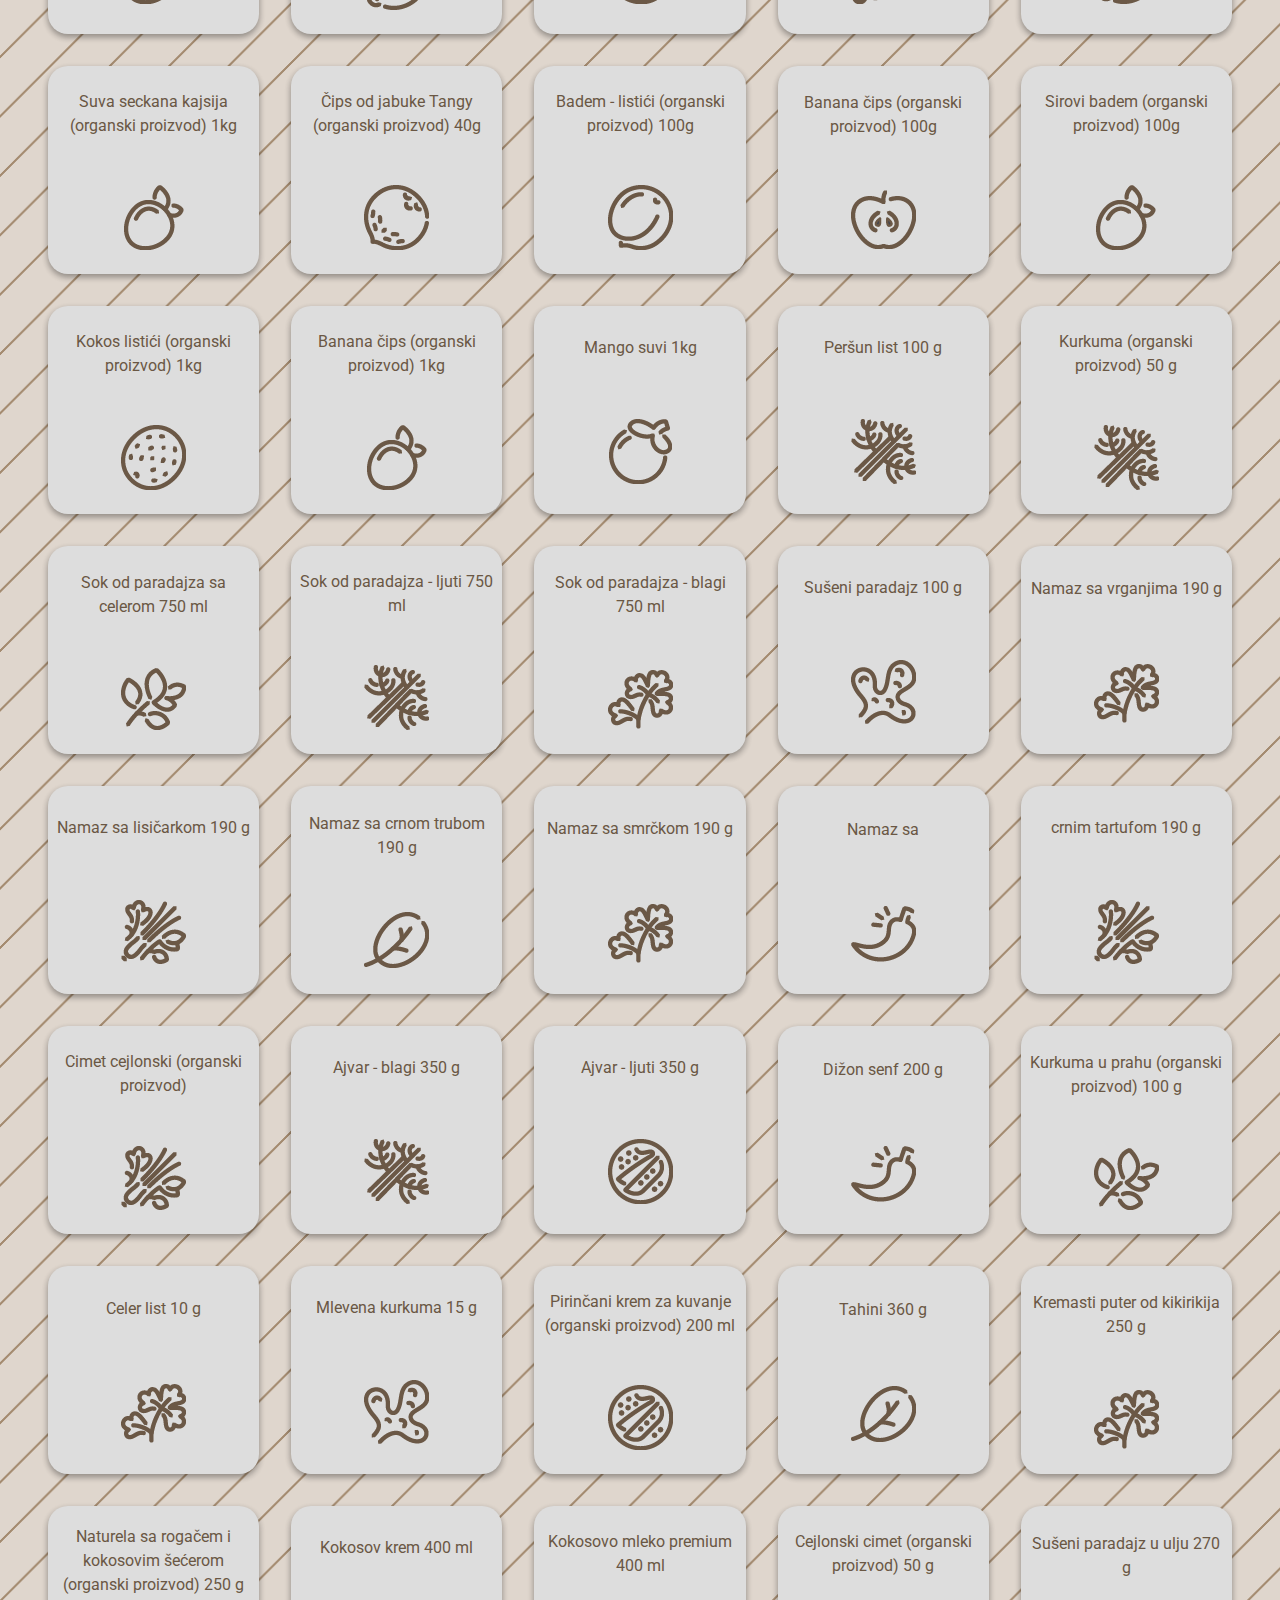
==== commit bbf41571: "[js] fixed item presentation, [html/css] added company logos" ====
--- a/index.html
+++ b/index.html
@@ -27,8 +27,24 @@
     </header>
     <section class="hero">
         <div class="container">
-            <div class="center">
-                <h2 class="hero-title">Sveže namirnice po najpovoljnijim cenama</h2>
+            <div class="hero-logotypes">
+                <img src="img/logo_federalMinistry.svg" alt="company logotype" class="hero-logo">
+                <img src="img/logo_sequa.svg" alt="company logotype" class="hero-logo">
+                <img src="img/logo_developpp.png" alt="company logotype" class="hero-logo">
+            </div>
+            <div class="hero-title-wrapper">
+                <h2 class="hero-title">Projekat onlajn prodavnice Organica iniciran je i finansiran u okviru programa
+                    DeveloPPP uspostavljenog od strane Nemačkog ministarstva za razvoj i privrednu saradnju - BMZ i
+                    Sequa – neprofitne razvojne organizacije iz Nemačke.
+                </h2>
+                <h2 class="hero-title">Das Online-Shop-Projekt Organica wurde im Rahmen des DeveloPPP-Programms des BMZ
+                    - Bundesministerium für wirtschaftliche Zusammenarbeit und Entwicklung und Sequa - einer deutschen
+                    gemeinnützigen Entwicklungsorganisation - initiiert und finanziert.
+                </h2>
+                <h2 class="hero-title">The online shop Organica project has been initiated and funded within the
+                    DeveloPPP program established by the BMZ - the German Federal Ministry of Economic Cooperation and
+                    Development and Sequa - a German non-profit development organization.
+                </h2>
             </div>
             <div class="catFilters">
                 <div class="catFilter filterAll">
--- a/style.css
+++ b/style.css
@@ -99,14 +99,6 @@
     align-items: center;
 }
 
-.center{
-    display: flex;
-    justify-content: center;
-    align-items: center;
-    /* border: 1px solid yellow; */
-    padding: 4rem 0;
-}
-
 .hide{
     display: none;
 }
@@ -161,15 +153,34 @@
 .hero{
     background: linear-gradient(to right, hsla(31,22%,34%,.5), hsla(31,22%,54%,.5)), url(img/hero.jpg) no-repeat bottom center;
     background-size: cover;
-    /* height: 18rem; */
+    padding-top: 1rem;
+}
+
+.hero-logotypes{
+    display: flex;
+    justify-content: space-around;
+    align-items: center;
+    background-color: khaki;
+    border-radius: 10px;
+}
+
+.hero-logo{
+    max-width: 15rem;
+    flex-grow: 1;
+    flex-shrink: 1;
+}
+
+.hero-title-wrapper{
+    padding: 1rem 0;
 }
 
 .hero-title{
     color: var(--secondary-color-ultralight);
     text-shadow: 2px 2px var(--secondary-color-dark);
-    /* font-family: Roboto, sans-serif; */
     font-weight: 400;
     text-transform: uppercase;
+    font-size: 1rem;
+    padding-top: .75rem;
 }
 
 .catFilters{
@@ -213,7 +224,7 @@
 }
 
 
-@media(max-width: 750px) {
+@media(max-width: 800px) {
     header{
         height: 7rem;
     }
@@ -225,7 +236,6 @@
     }
     
     .logo-wrapper{
-        /* border: 1px solid green; */
         width: 12rem;
         padding: 0rem;
         padding-top: 0.5rem;
@@ -235,6 +245,10 @@
         /* border: 1px solid black; */
         margin: 0;
         padding-top: 1rem;
+    }
+
+    .hero-logo{
+        max-width: 8rem;
     }
   }
 
@@ -468,12 +482,19 @@
 .order{
     background: var(--secondary-color-ultralight);
     color: var(--secondary-color-light);
-    /* padding: 7.5rem 0; */
     margin: 0;
   }
 
-  .form-container{
-    /* padding: 3rem; */
+.order-heading{
+    font-size: 2rem;
+    text-align: center;
+    padding: 0rem 0 1rem 0;
+    color: var(--secondary-color);
+    text-transform: uppercase;
+  }
+
+.form-container{
+    padding: 1rem;
     margin: 0 auto;
     background: var(--secondary-color-ultralight);
     border-radius: 10px;
@@ -481,7 +502,7 @@
     box-shadow: 0 3px 6px rgba(0,0,0,0.16), 0 3px 6px rgba(0,0,0,0.23);
   }
 
-  .form-container fieldset{
+.form-container fieldset{
     border: none;
   }
 
@@ -495,17 +516,17 @@
   flex-basis:  48%;
 }
 
-  .form-container legend {
-    font-size: 3rem;
-    font-weight: 300;
-    margin-bottom: 1.5rem;
-  }
-
-  .form-container label {
+.form-container legend {
     font-size: 1.5rem;
     font-weight: 300;
+    margin-bottom: .75rem;
+  }
+
+.form-container label {
+    font-size: 1.25rem;
+    font-weight: 300;
     display: block;
-    margin-bottom: .3rem;
+    margin-bottom: .2rem;
   }
 
 .form-container input[type="text"],
@@ -513,10 +534,10 @@
 .form-container textarea{
 	border: none;
 	border-radius: 10px;
-    font-size: 1.5rem;
+    font-size: .75rem;
     font-family: Roboto, sans-serif;
-	padding: 1.5rem;
-	margin-bottom: 3rem;
+	padding: .75rem;
+	margin-bottom: 1.5rem;
 	width: 100%;
 	background-color: var(--primary-color-light);
     color: var(--tertiary-color);
@@ -531,44 +552,43 @@
 .form-container .number {
 	background: var(--primary-color);
 	color: var(--neutral-warm);
-	height: 4rem;
-	width: 4rem;
-	line-height: 4rem;
+	height: 2rem;
+	width: 2rem;
+	line-height: 2rem;
 	display: inline-block;
-	margin-right: 1.5rem;
+	margin-right: .75rem;
 	text-align: center;
-    border-radius: 1rem 1rem 1rem 0;
+    border-radius: .5rem .5rem .5rem 0;
     font-size: 1.5rem;
-    font-weight: 700;
-    transform: translateY(-.4rem);
+    transform: translateY(-.2rem);
 }
 
 .star{
   display: inline-block;
-  font-size: 2rem;
+  font-size: 1rem;
   font-weight: 700;
-  padding-top: .5rem;
+  padding-top: .25rem;
   color: var(--tertiary-color);
-  margin: 0 .75rem;
-  transform: translateY(.5rem);
+  margin: 0 .35rem;
+  transform: translateY(.25rem);
 }
 
 .note{
-  font-size: 1.5rem;
+  font-size: .75rem;
   text-align: center;
 }
 
 .form-container input[type="submit"]{
 	position: relative;
 	display: block;
-	padding: 1.5rem 3rem;
+	padding: .75rem 1.5rem;
 	color: var(--neutral-warm);
-	margin: 0 auto;
+    margin: 0 auto;
 	background: var(--secondary-color);
-    font-size: 1.8rem;
+    font-size: 1rem;
     text-transform: uppercase;
 	text-align: center;
-    width: 100%;
+    width: 98%;
     border: 0;
     border-radius: 10px;
 }
@@ -578,25 +598,58 @@
   cursor: pointer;
 }
 
-.order-heading{
-    font-size: 3rem;
-    font-weight: 400;
-    padding: 0rem 0 1.5rem 0;
-    color: var(--secondary-color);
-    text-transform: uppercase;
-    padding-bottom: 6rem;
-  }
-
-@media screen and (max-width: 1000px){
+@media screen and (max-width: 750px){
   .center{ 
     width: 100%; 
+    padding: 1rem 0;
+  }
+
+  .form-container label {
+    font-size: .75rem;
+  }
+
+  .registration-field-wrapper{
+  flex-basis:  100%;
+  }
+}
+
+
+/* * * * * * * * */
+/*  SUCCESS PAGE */
+/* * * * * * * * */
+
+.message{
+    background-image: linear-gradient(135deg, #dfd6cd 23.81%, #a48b70 23.81%, #a48b70 26.19%, #dfd6cd 26.19%, #dfd6cd 50%, #dfd6cd 50%, #dfd6cd 73.81%, #a48b70 73.81%, #a48b70 76.19%, #dfd6cd 76.19%, #dfd6cd 100%);
+    background-size: 59.40px 59.40px;
+    display: flex;
+    justify-content: center;
+    align-items: center;
+}
+
+.message-wrapper{
+    background-color: var(--primary-color-dark);
+    color: var(--secondary-color-dark);
+    border-radius: 10px;
+    box-shadow: 0 1px 3px rgba(0,0,0,0.12), 0 1px 2px rgba(0,0,0,0.24);
+    box-shadow: 0 3px 6px rgba(0,0,0,0.16), 0 3px 6px rgba(0,0,0,0.23);
+    max-width: 35rem;
+    display: flex;
+    justify-content: center;
+    align-items: center;
+    flex-direction: column;
+    padding: 2rem 3rem;
     text-align: center;
-    padding: 2rem 0;
-  }
-}
-
-@media screen and (max-width: 500px){
-  .form-container label {
-    font-size: 1.25rem;
-  }
+    font-size: 1.5rem;
+}
+
+.message-success{
+padding: 1rem 0;
+}
+
+.message-link{
+    color: var(--secondary-color-dark)
+}
+
+.message-link:hover{
+    text-decoration: none;
 }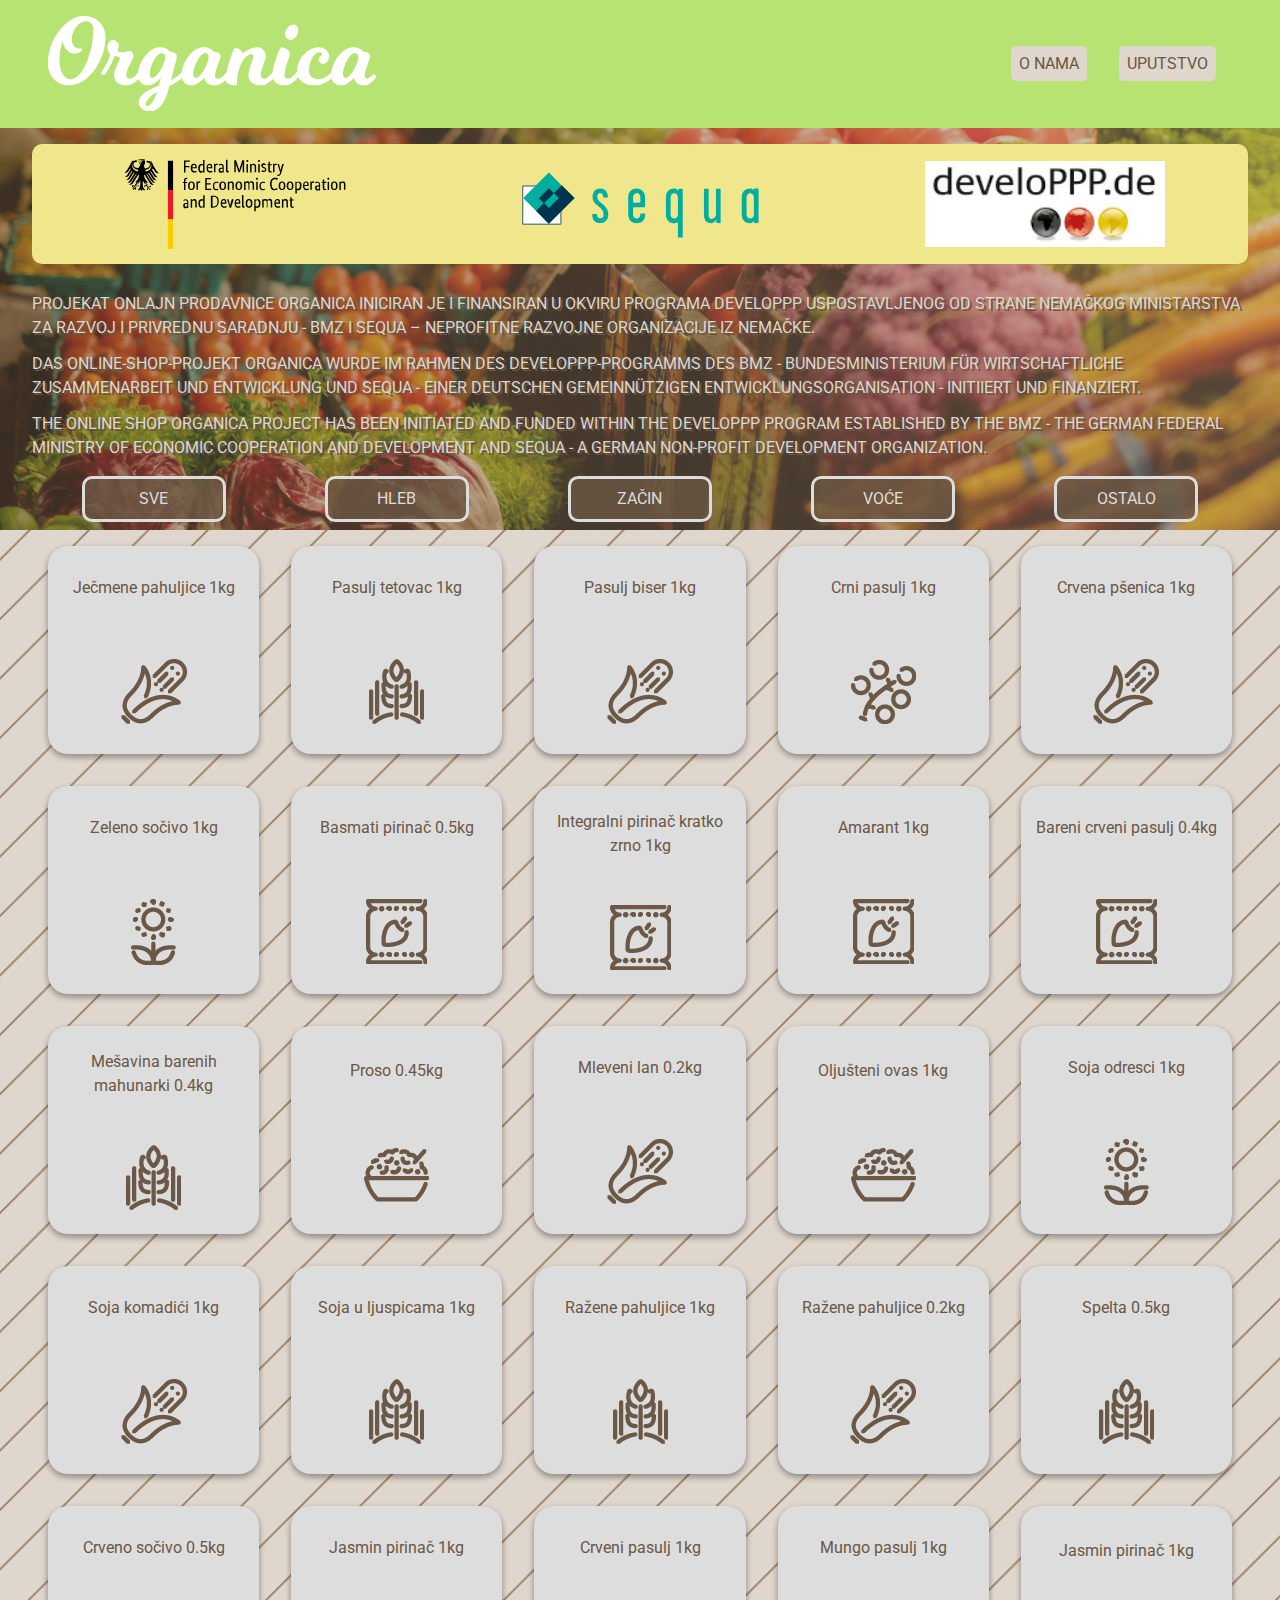
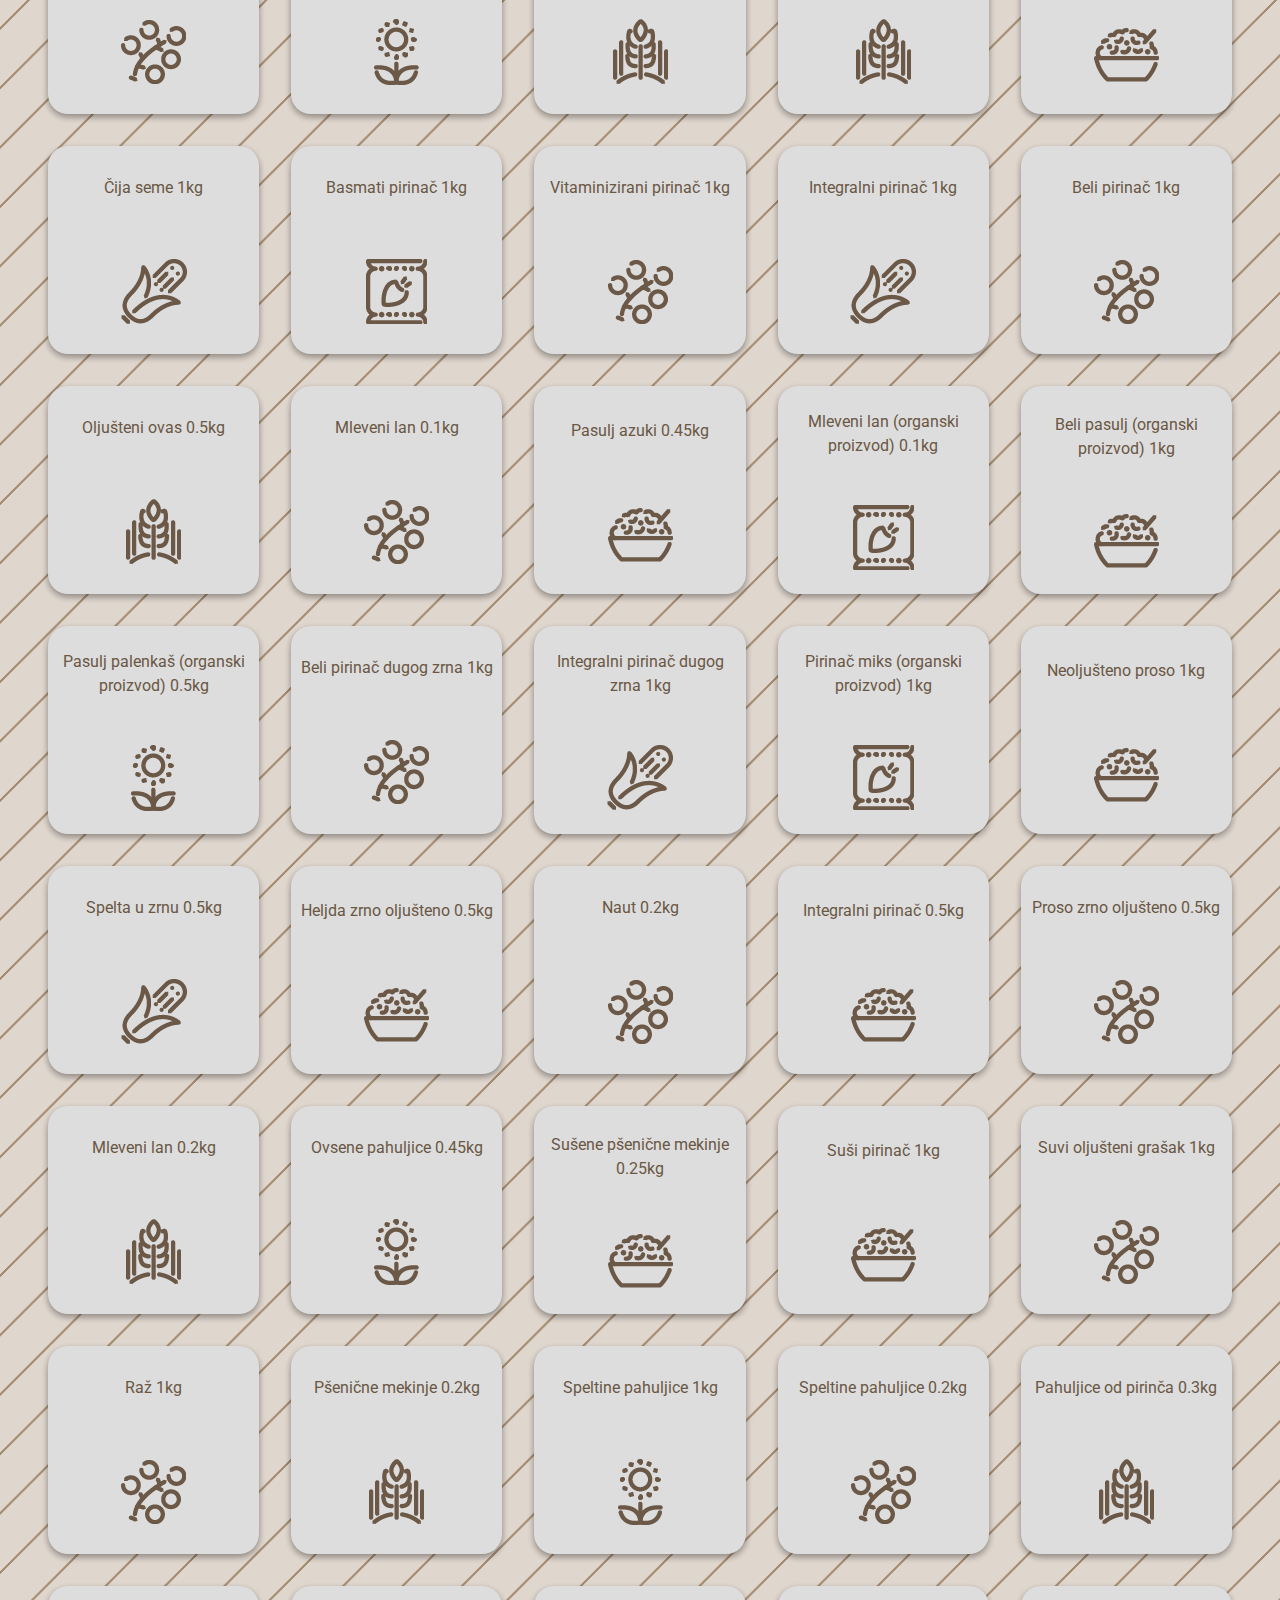
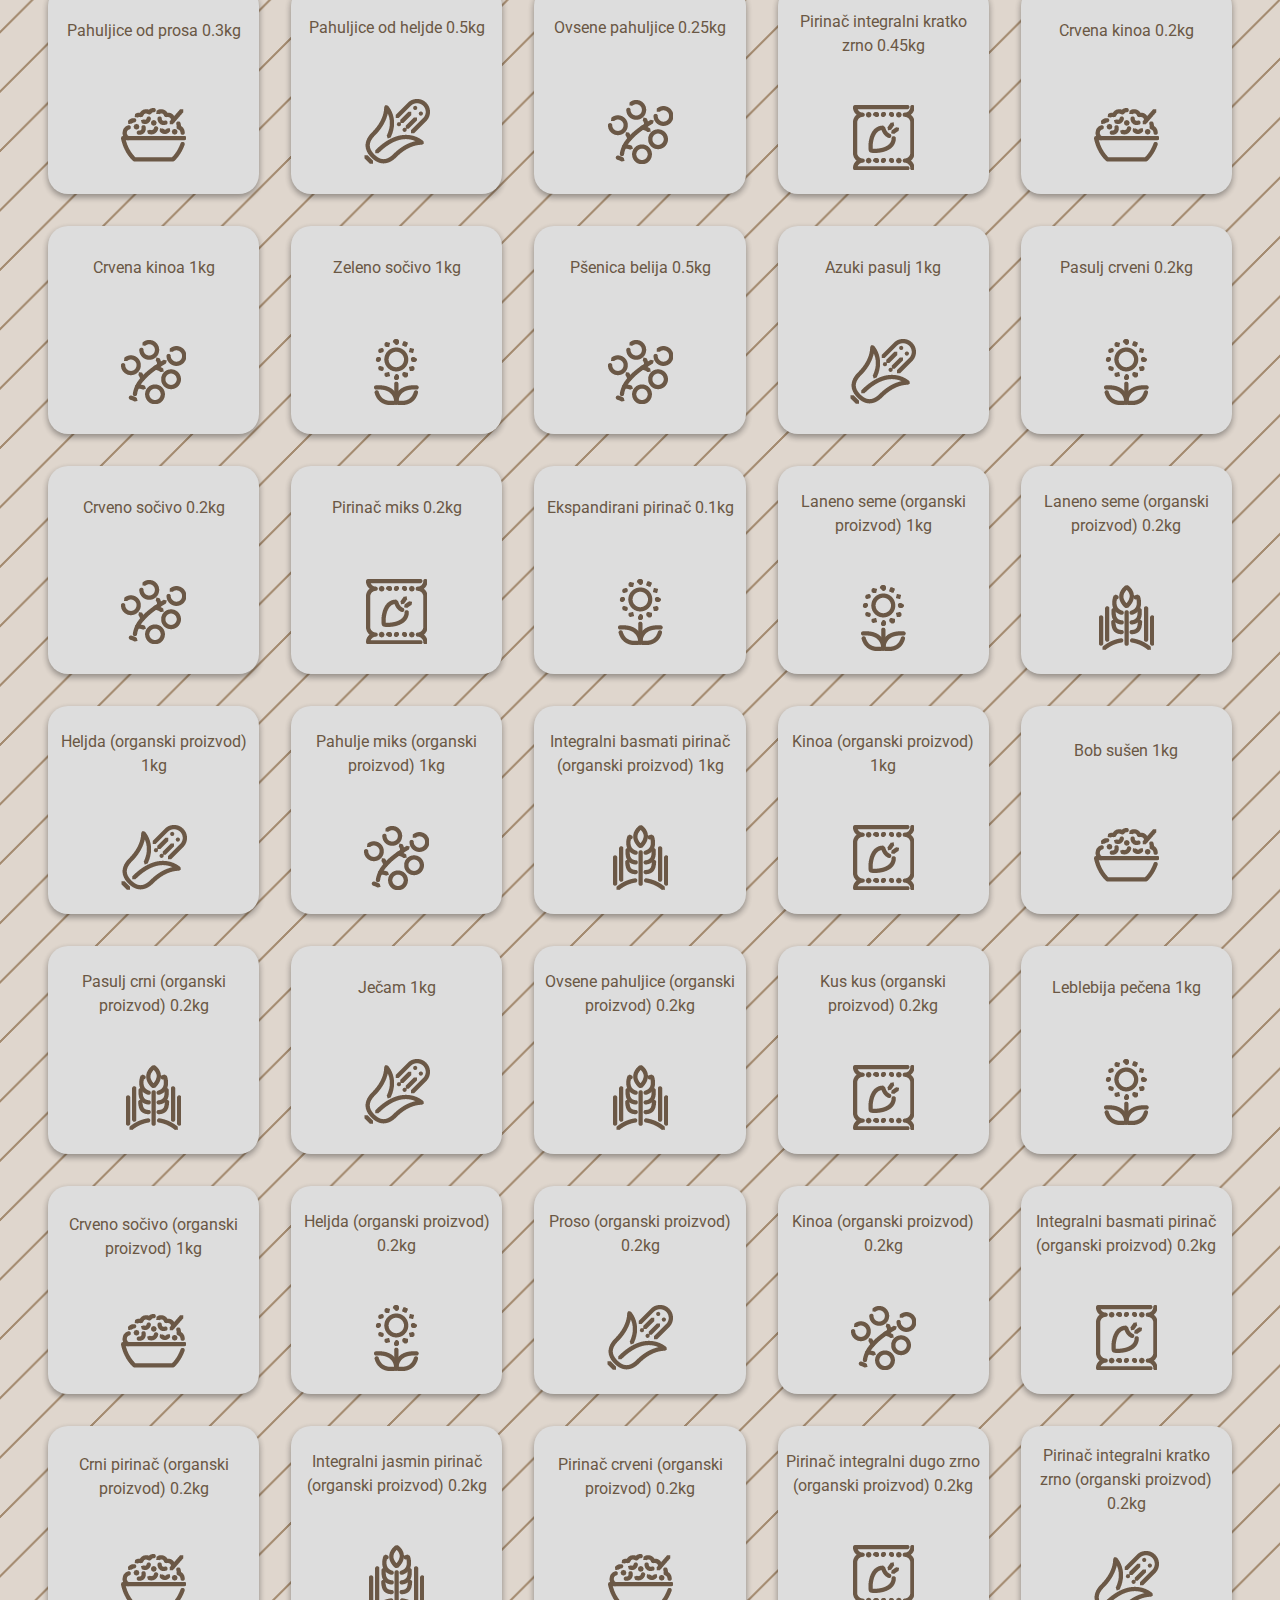
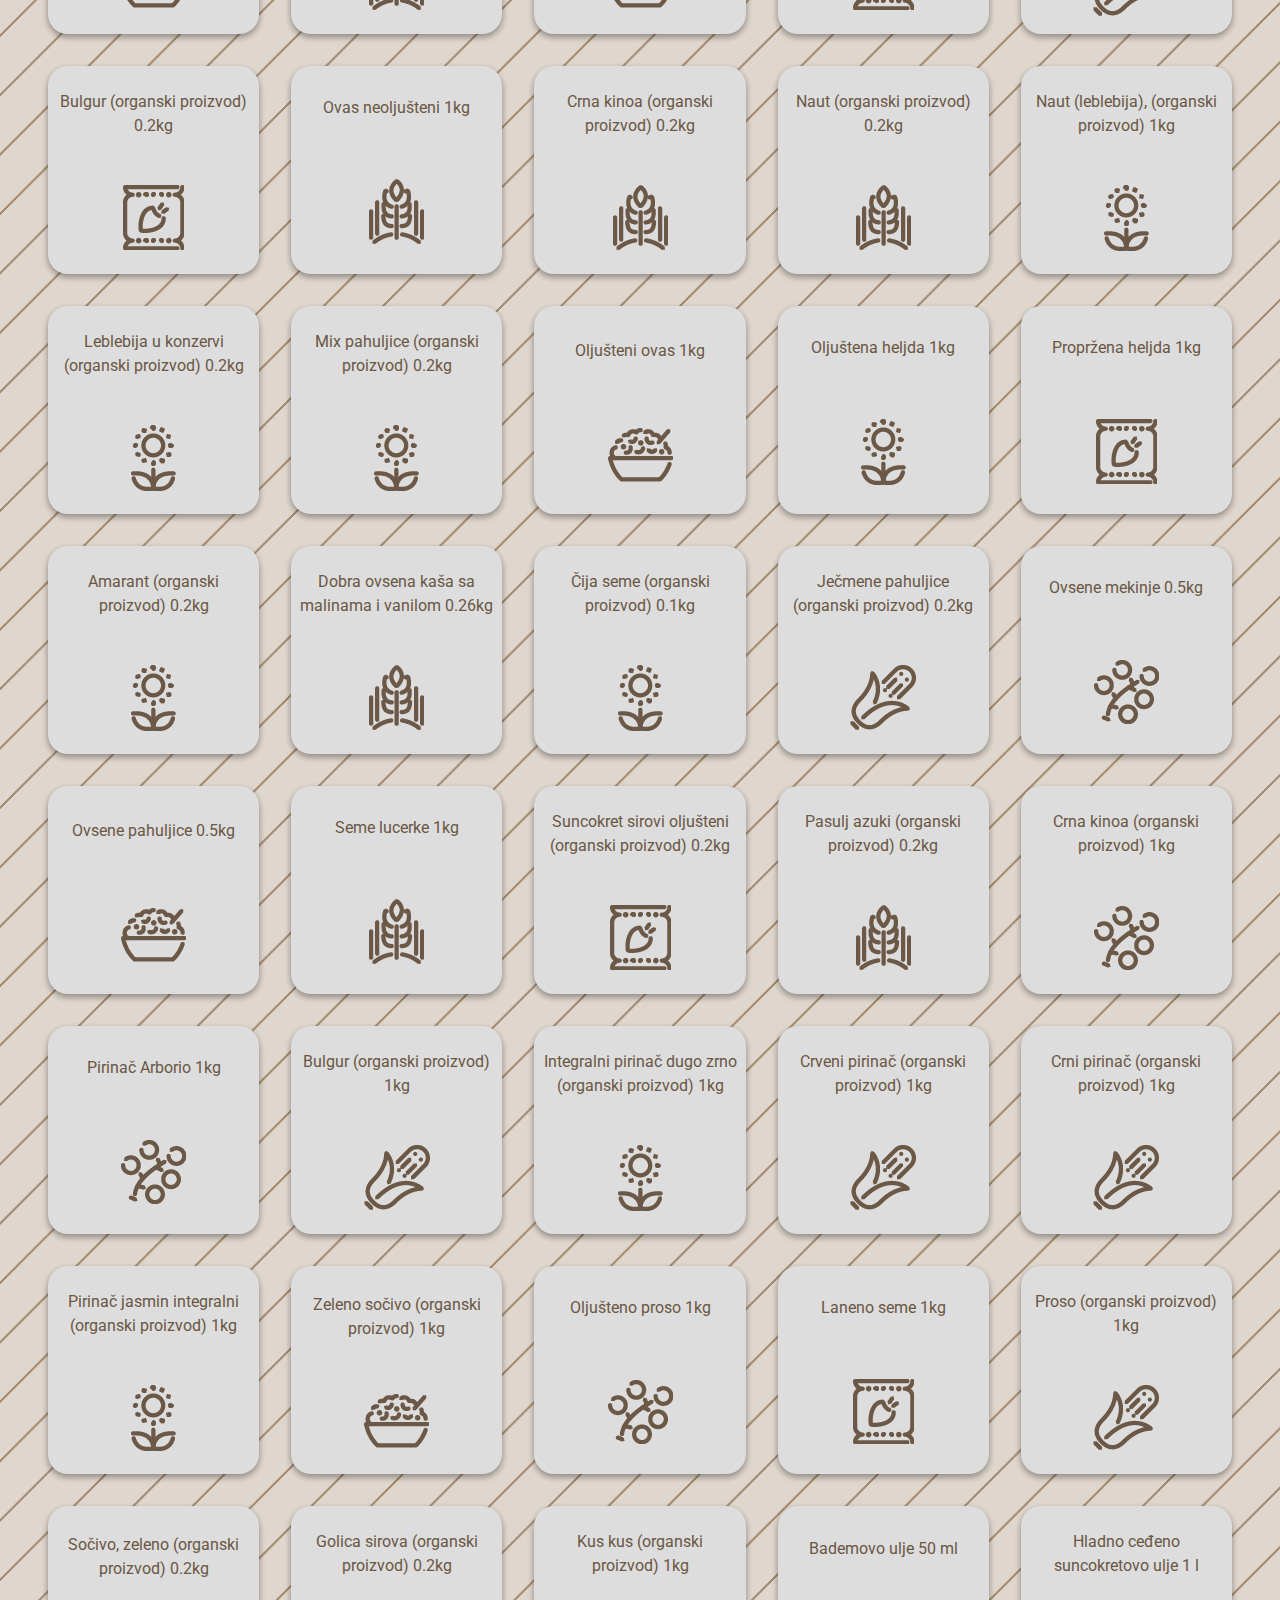
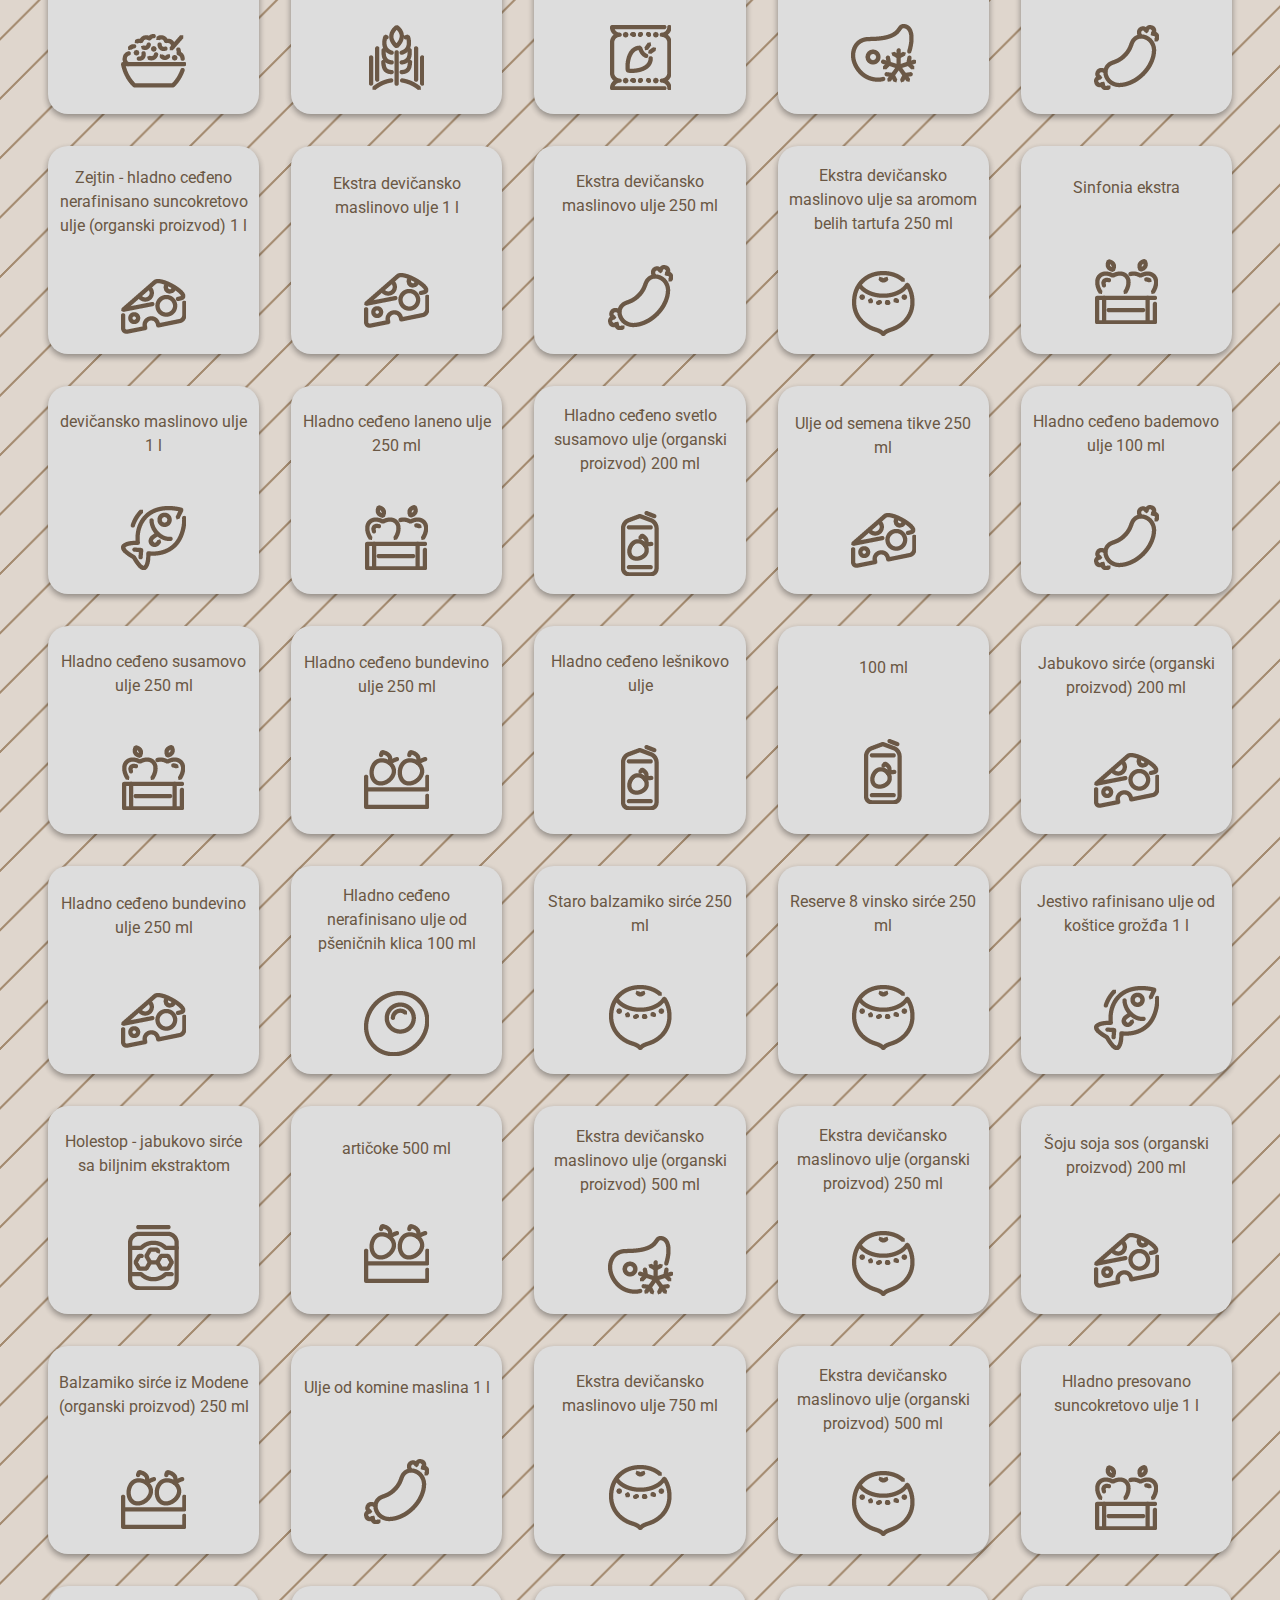
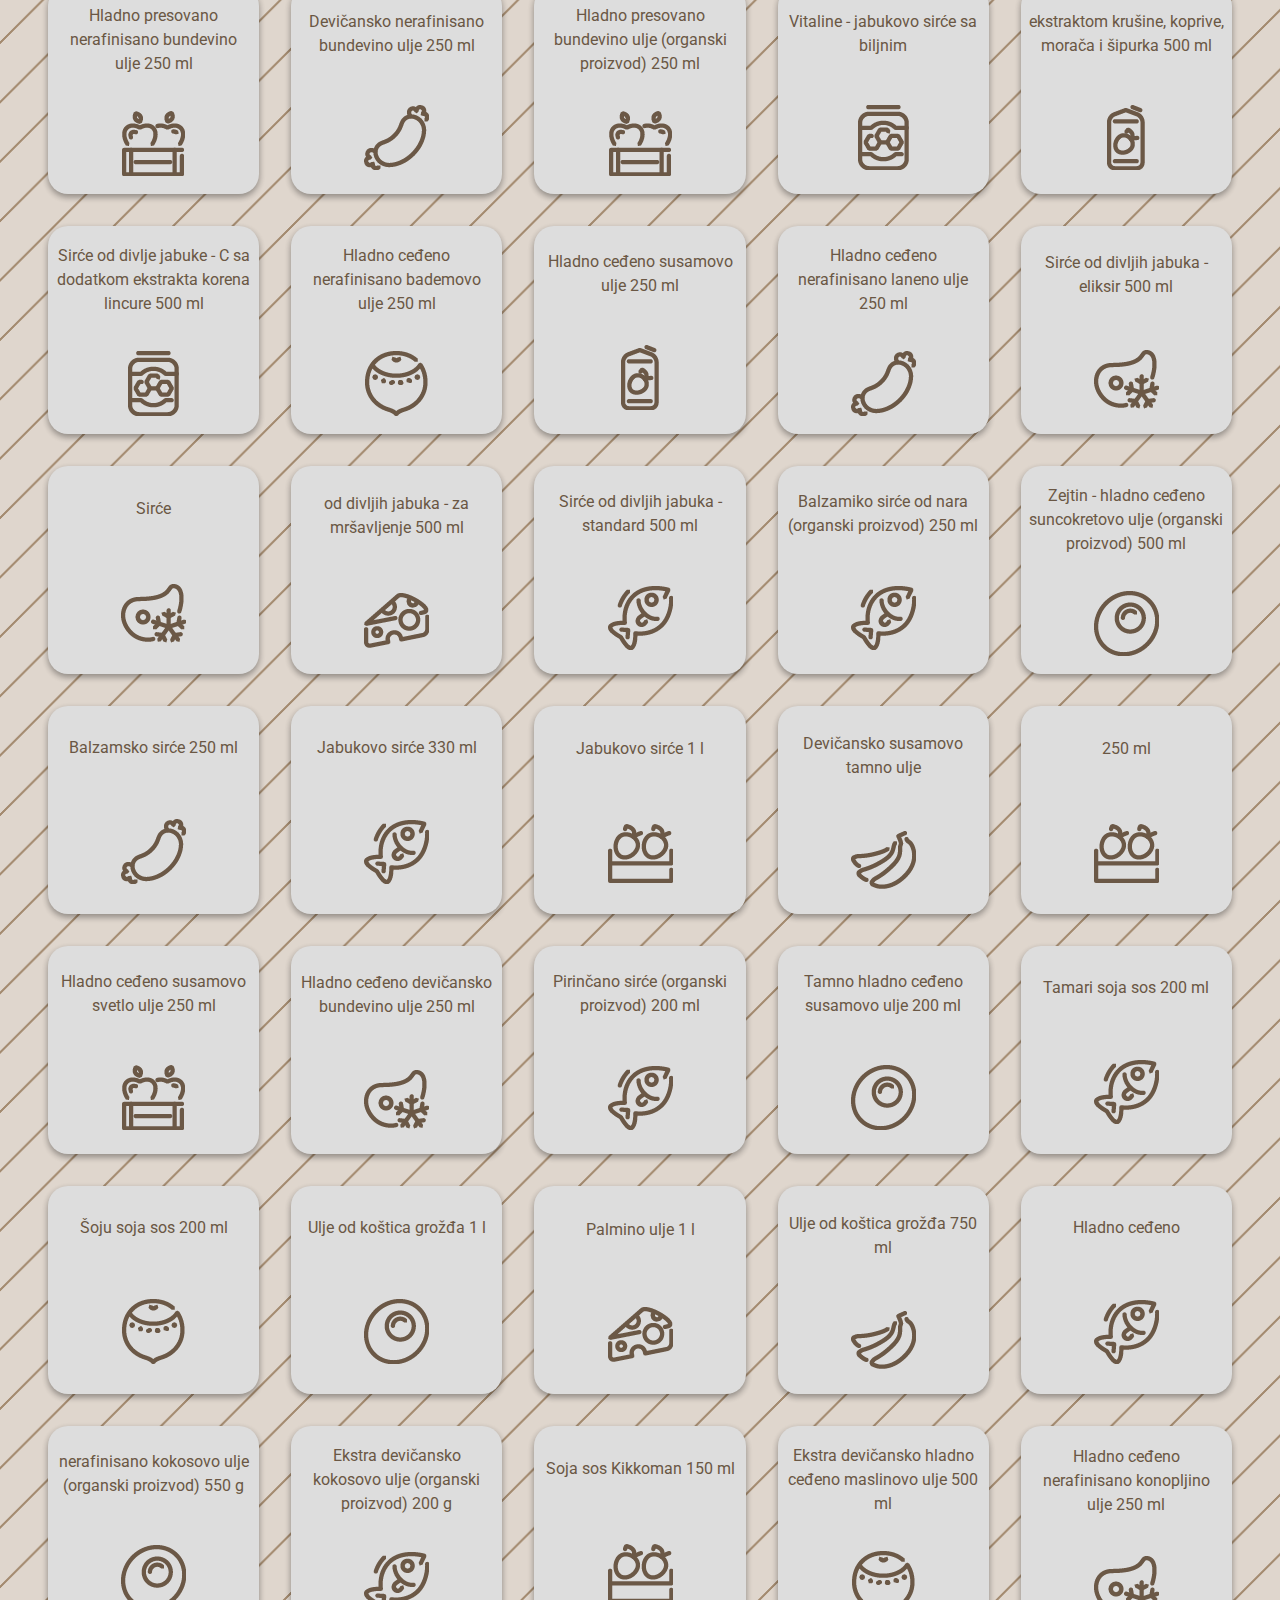
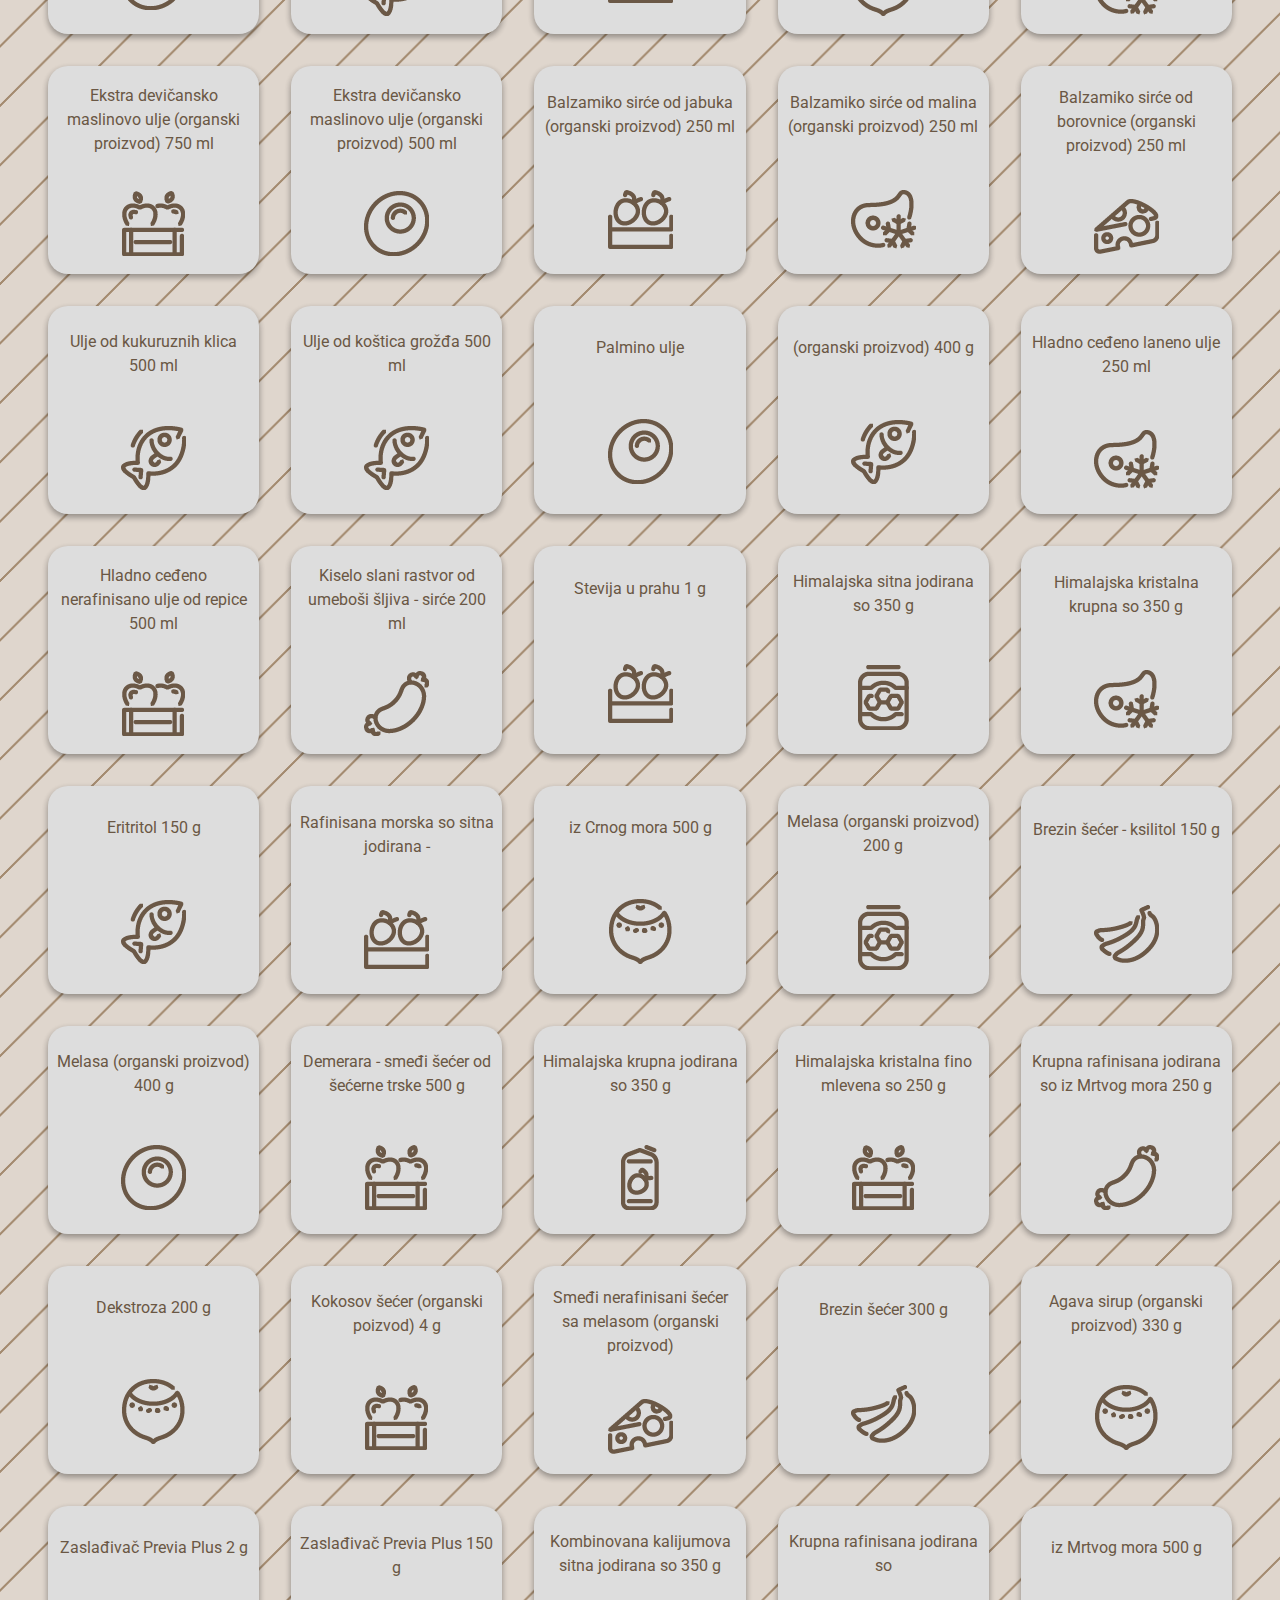
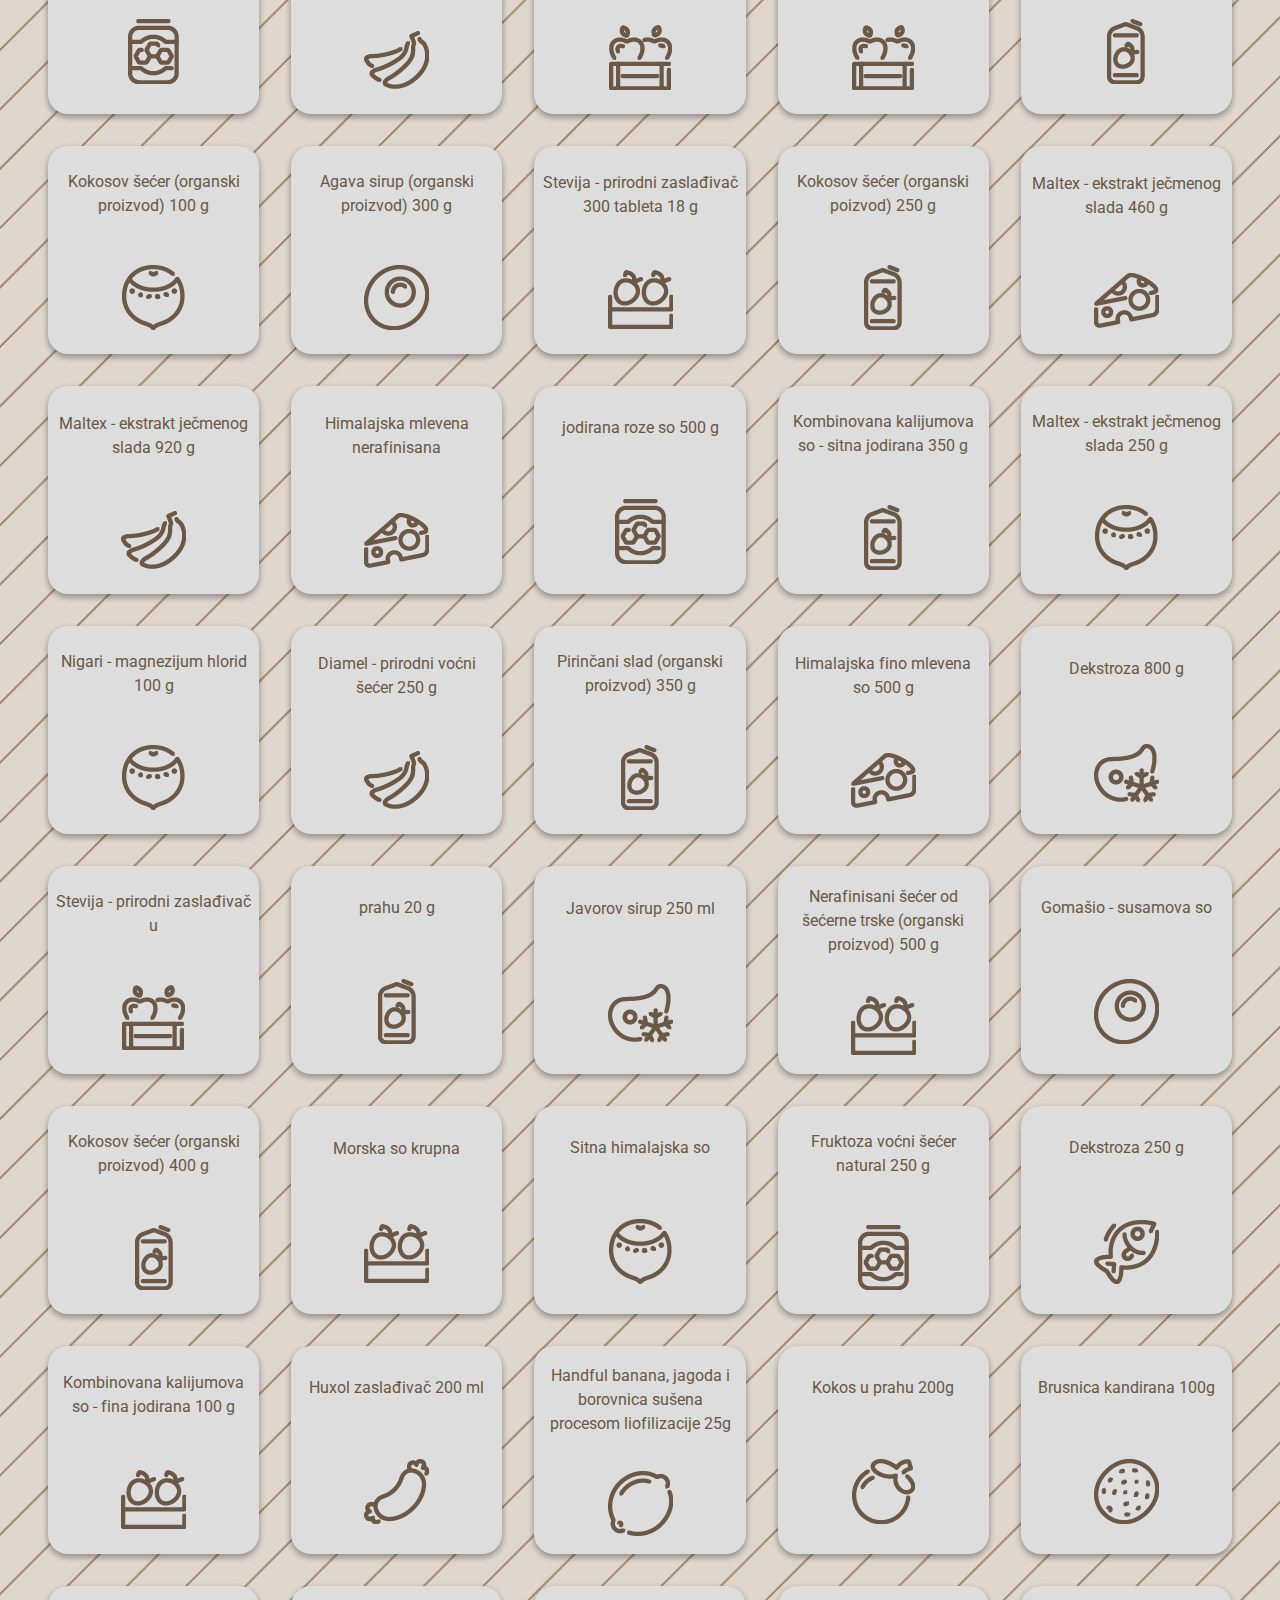
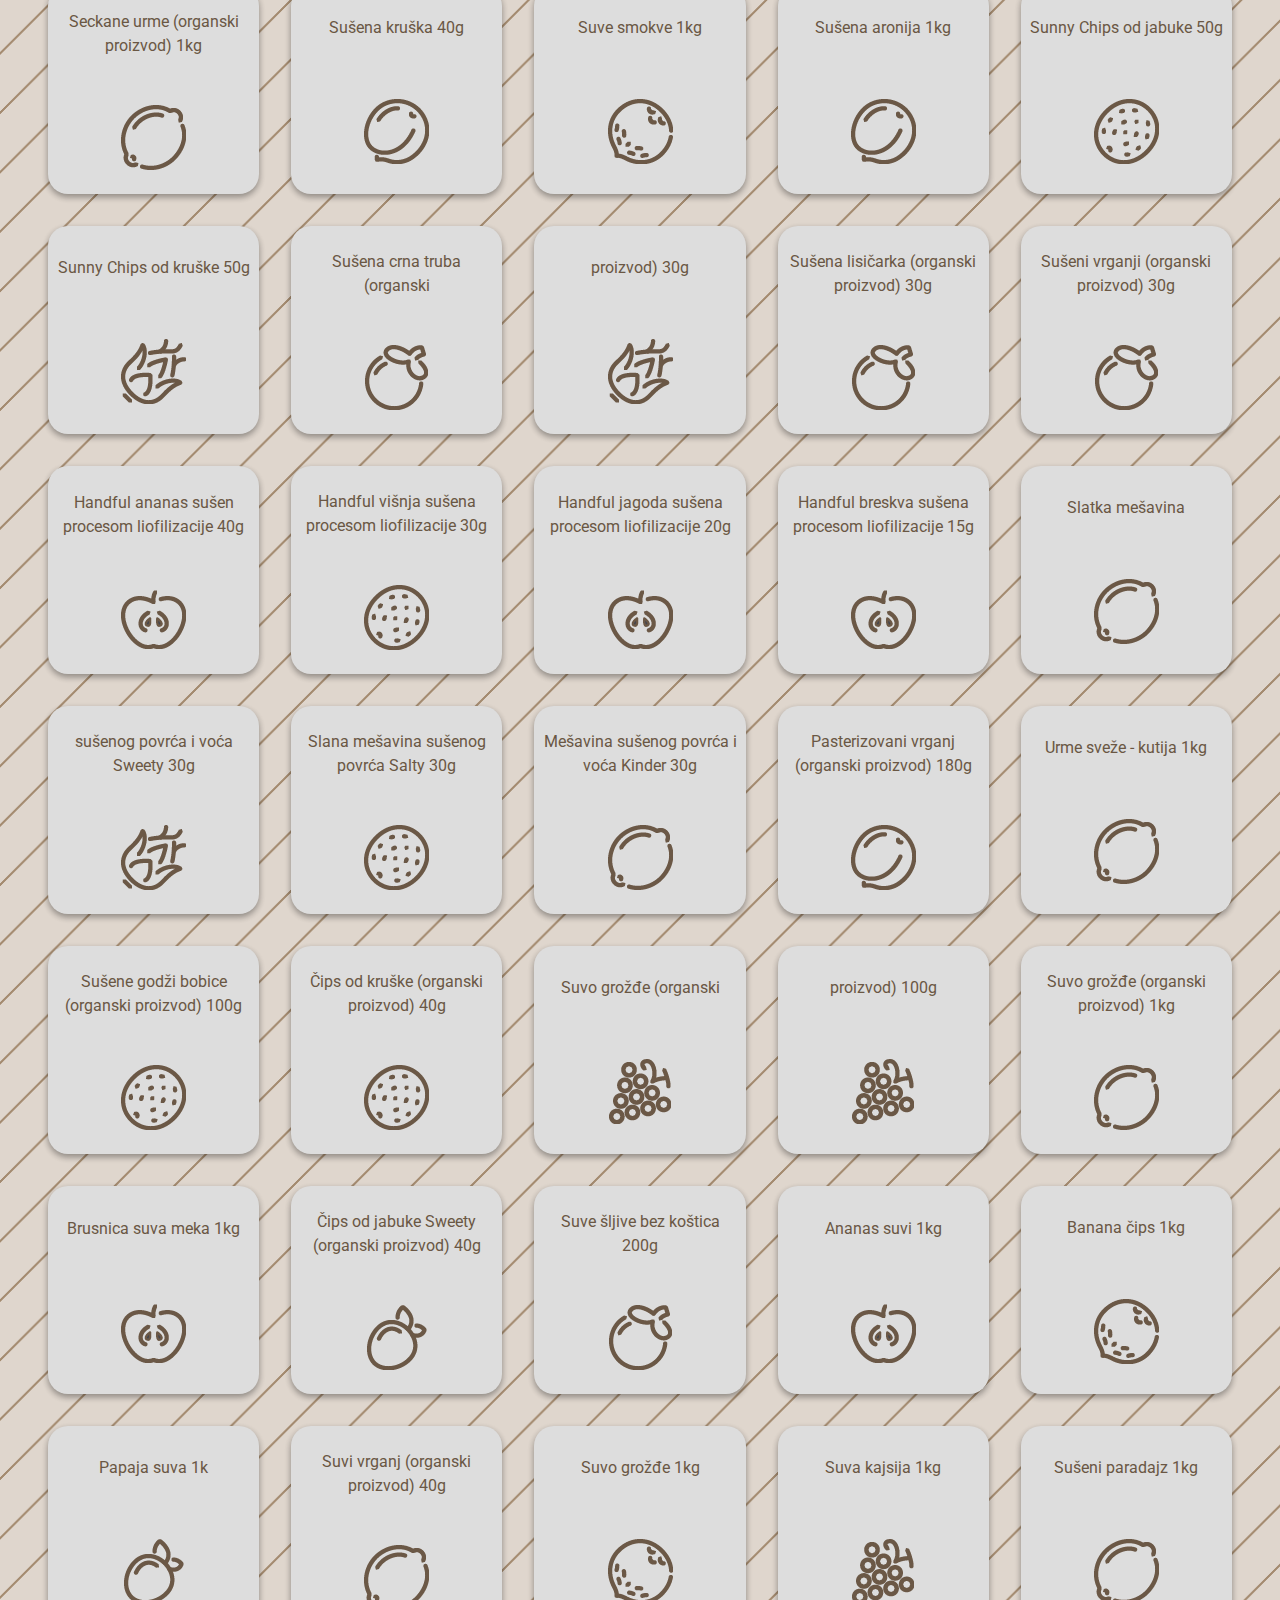
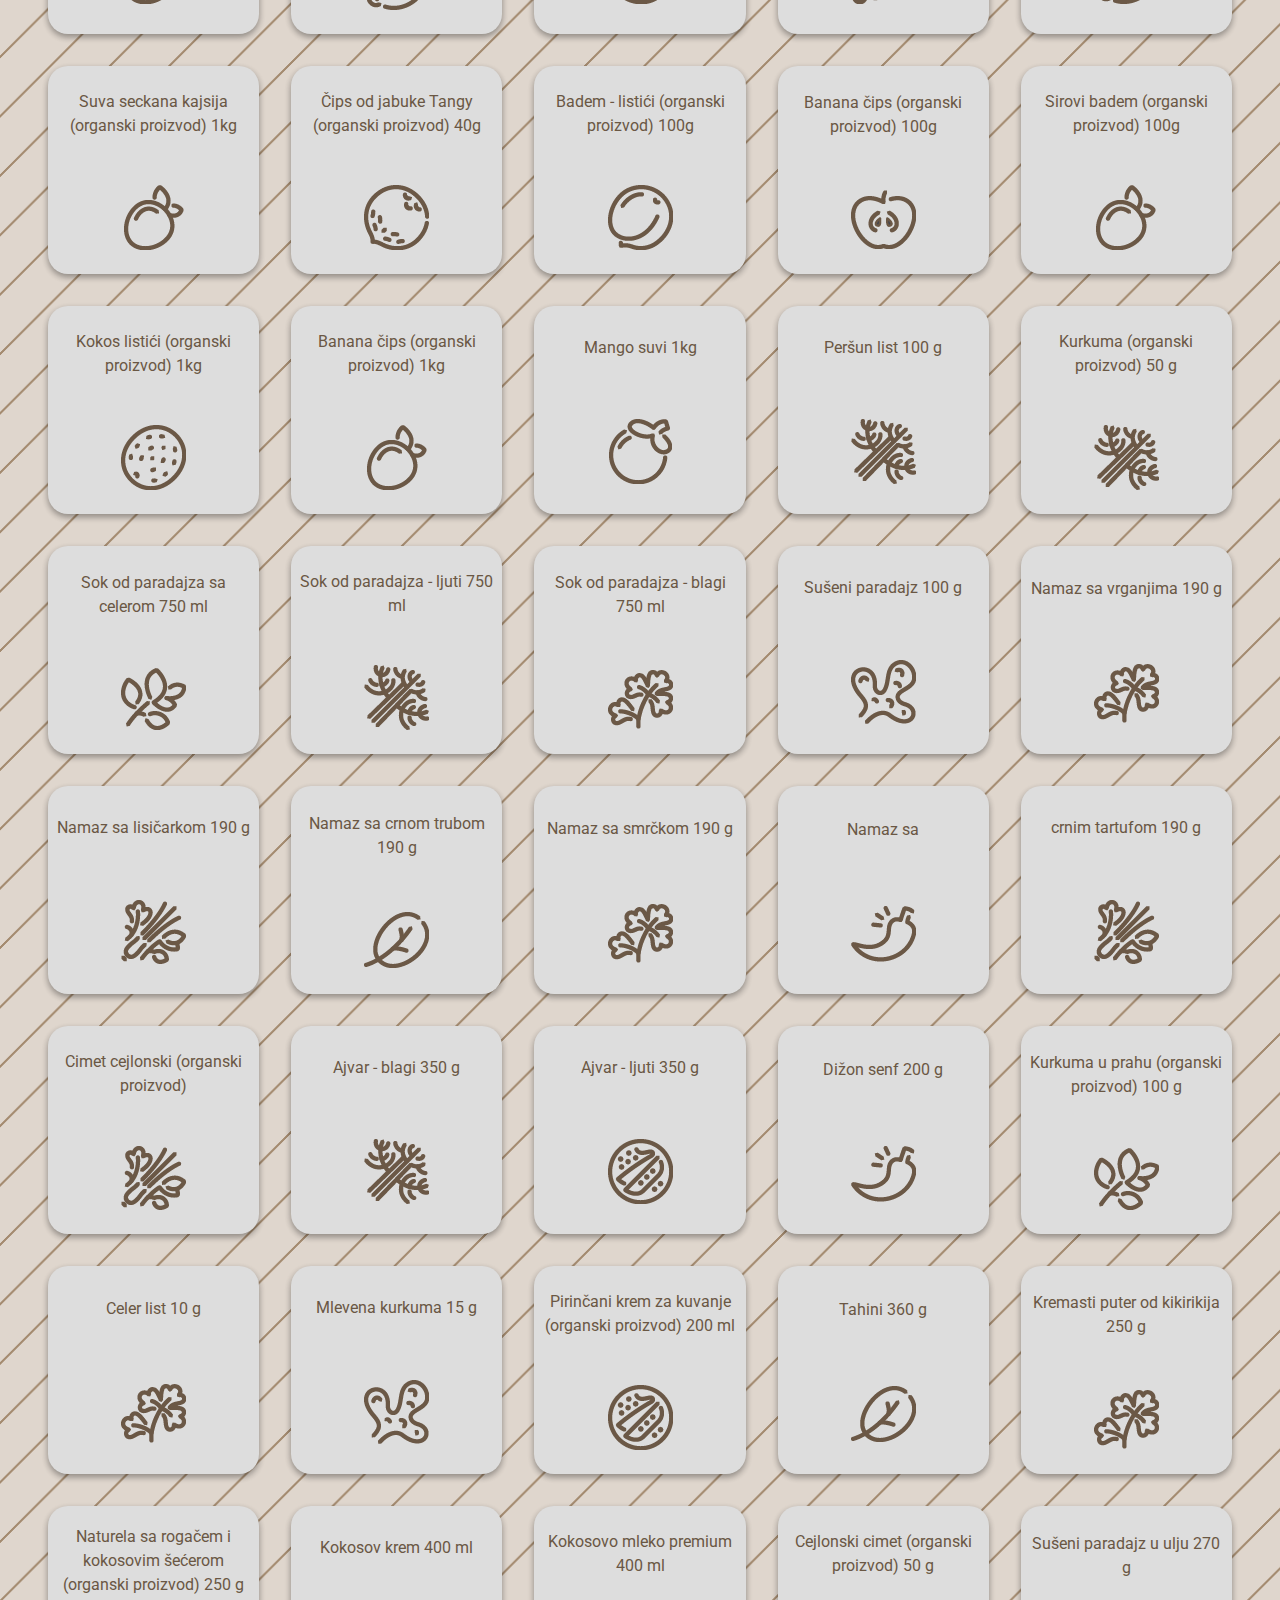
==== commit 7778c735: "[html] uputstvo" ====
--- a/index.html
+++ b/index.html
@@ -4,6 +4,7 @@
 <head>
     <meta charset="UTF-8">
     <meta name="viewport" content="width=device-width, initial-scale=1.0">
+    <link rel="icon" href="favicon.ico" type="image/x-icon">
     <link href="https://fonts.googleapis.com/css2?family=Roboto:wght@400&display=swap" rel="stylesheet">
     <link rel="stylesheet" href="style.css">
     <title>Organica Shop</title>
@@ -19,7 +20,7 @@
                 <nav>
                     <ul>
                         <li><a href="about.html">O nama</a></li>
-                        <!-- <li><a href="contact.html">Kontakt</a></li> -->
+                        <li><a href="instructions.html">Uputstvo</a></li>
                     </ul>
                 </nav>
             </div>
--- a/style.css
+++ b/style.css
@@ -252,6 +252,17 @@
     }
   }
 
+  @media(max-width: 500px) {
+    
+    .logo-wrapper{
+        width: 10rem;
+    }
+
+    .hero-logo{
+        max-width: 6rem;
+    }
+  }
+
 /* * * * * */
 /*  CART */
 /* * * * * */
@@ -451,7 +462,7 @@
 }
 
 .columns{
-    columns: 2;
+    columns: 15rem 2;
     column-gap: 4rem;
 }
 
@@ -652,4 +663,32 @@
 
 .message-link:hover{
     text-decoration: none;
+}
+
+/* * * * * * * * * * * */
+/*  INSTRUCTION PAGE  */
+/* * * * * * * * * * * */
+
+.instruction{
+    color: var(--secondary-color-dark);
+    padding: 2rem 0;
+}
+
+.instruction-wrapper{
+    padding: 2rem 4rem;;
+    background-color: var(--secondary-color-ultralight);
+    border-radius: 10px;
+    box-shadow: 0 1px 3px rgba(0,0,0,0.12), 0 1px 2px rgba(0,0,0,0.24);
+    box-shadow: 0 3px 6px rgba(0,0,0,0.16), 0 3px 6px rgba(0,0,0,0.23);
+}
+
+.instruction-text{
+    padding: 1rem 0;
+}
+
+.instruction ol,
+.instruction li{
+    margin: 0;
+    padding: 0 0 0.25rem 0;
+    text-transform: inherit;
 }